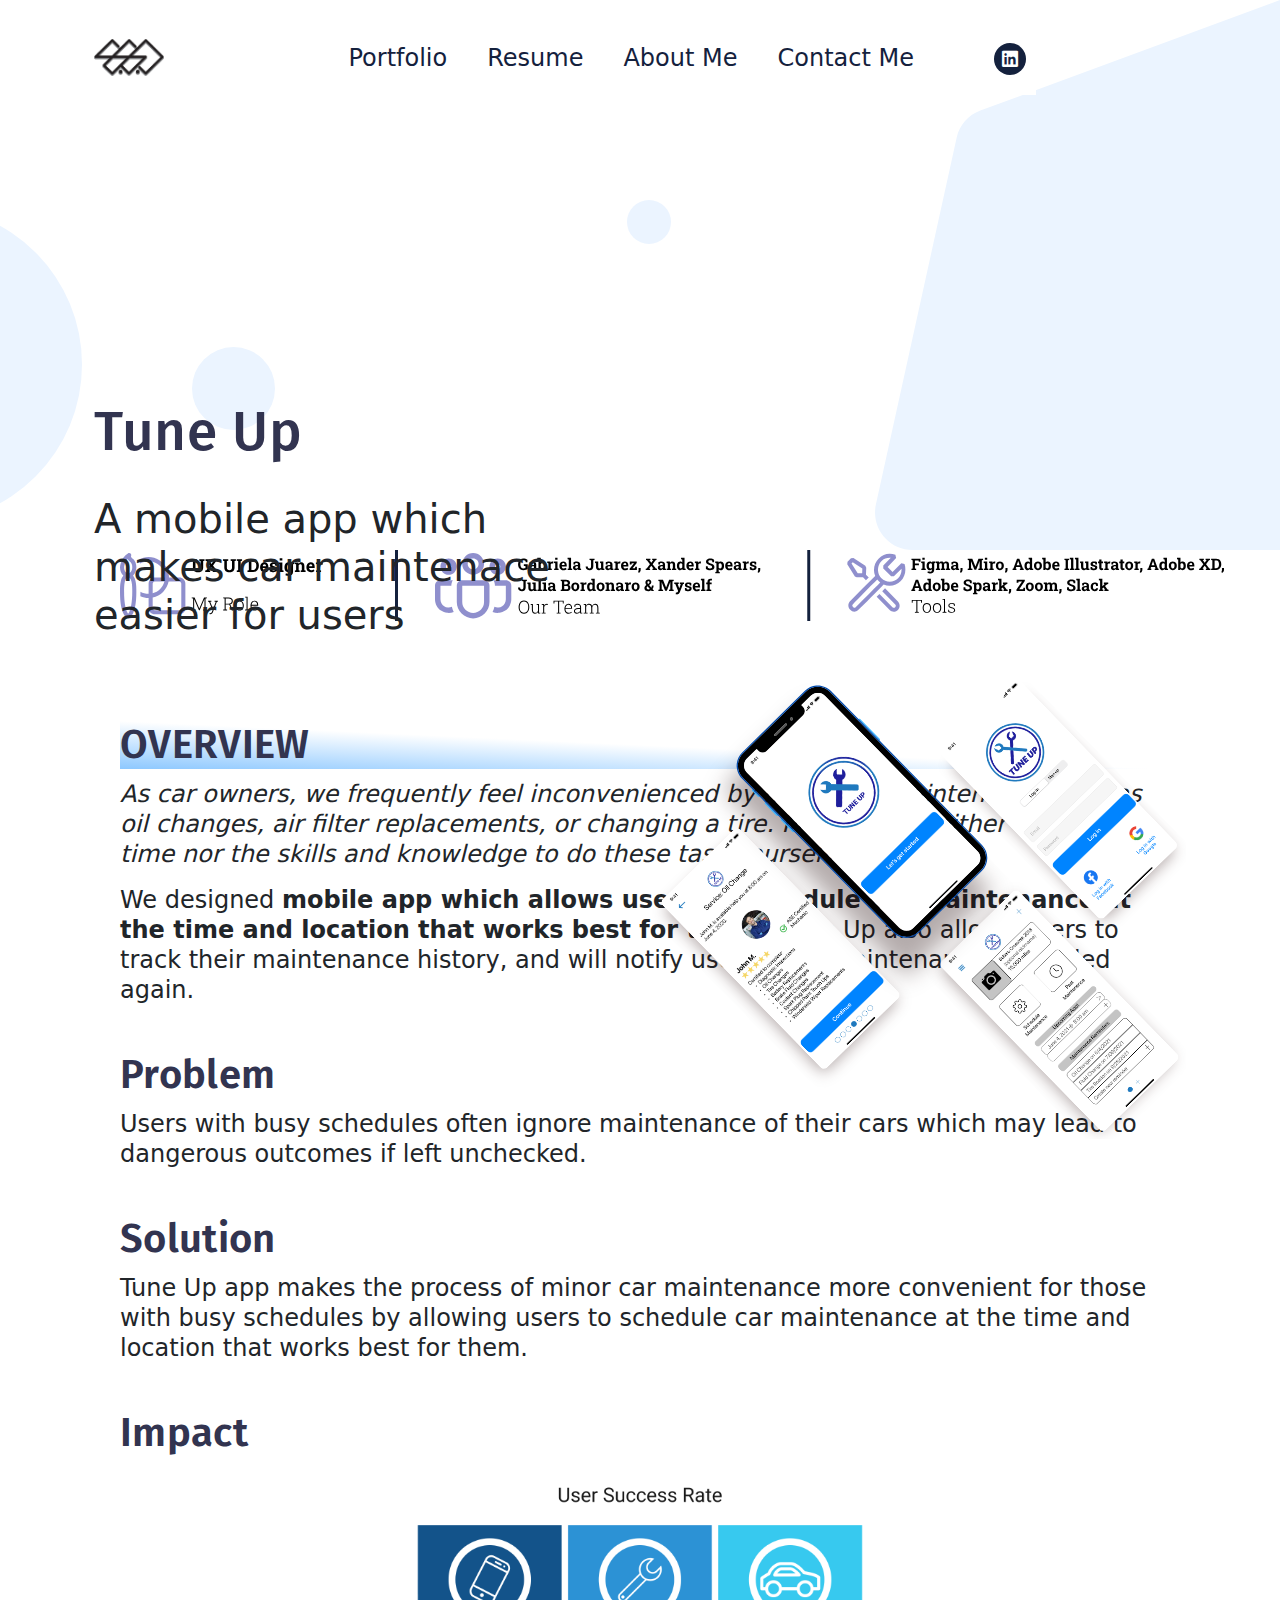
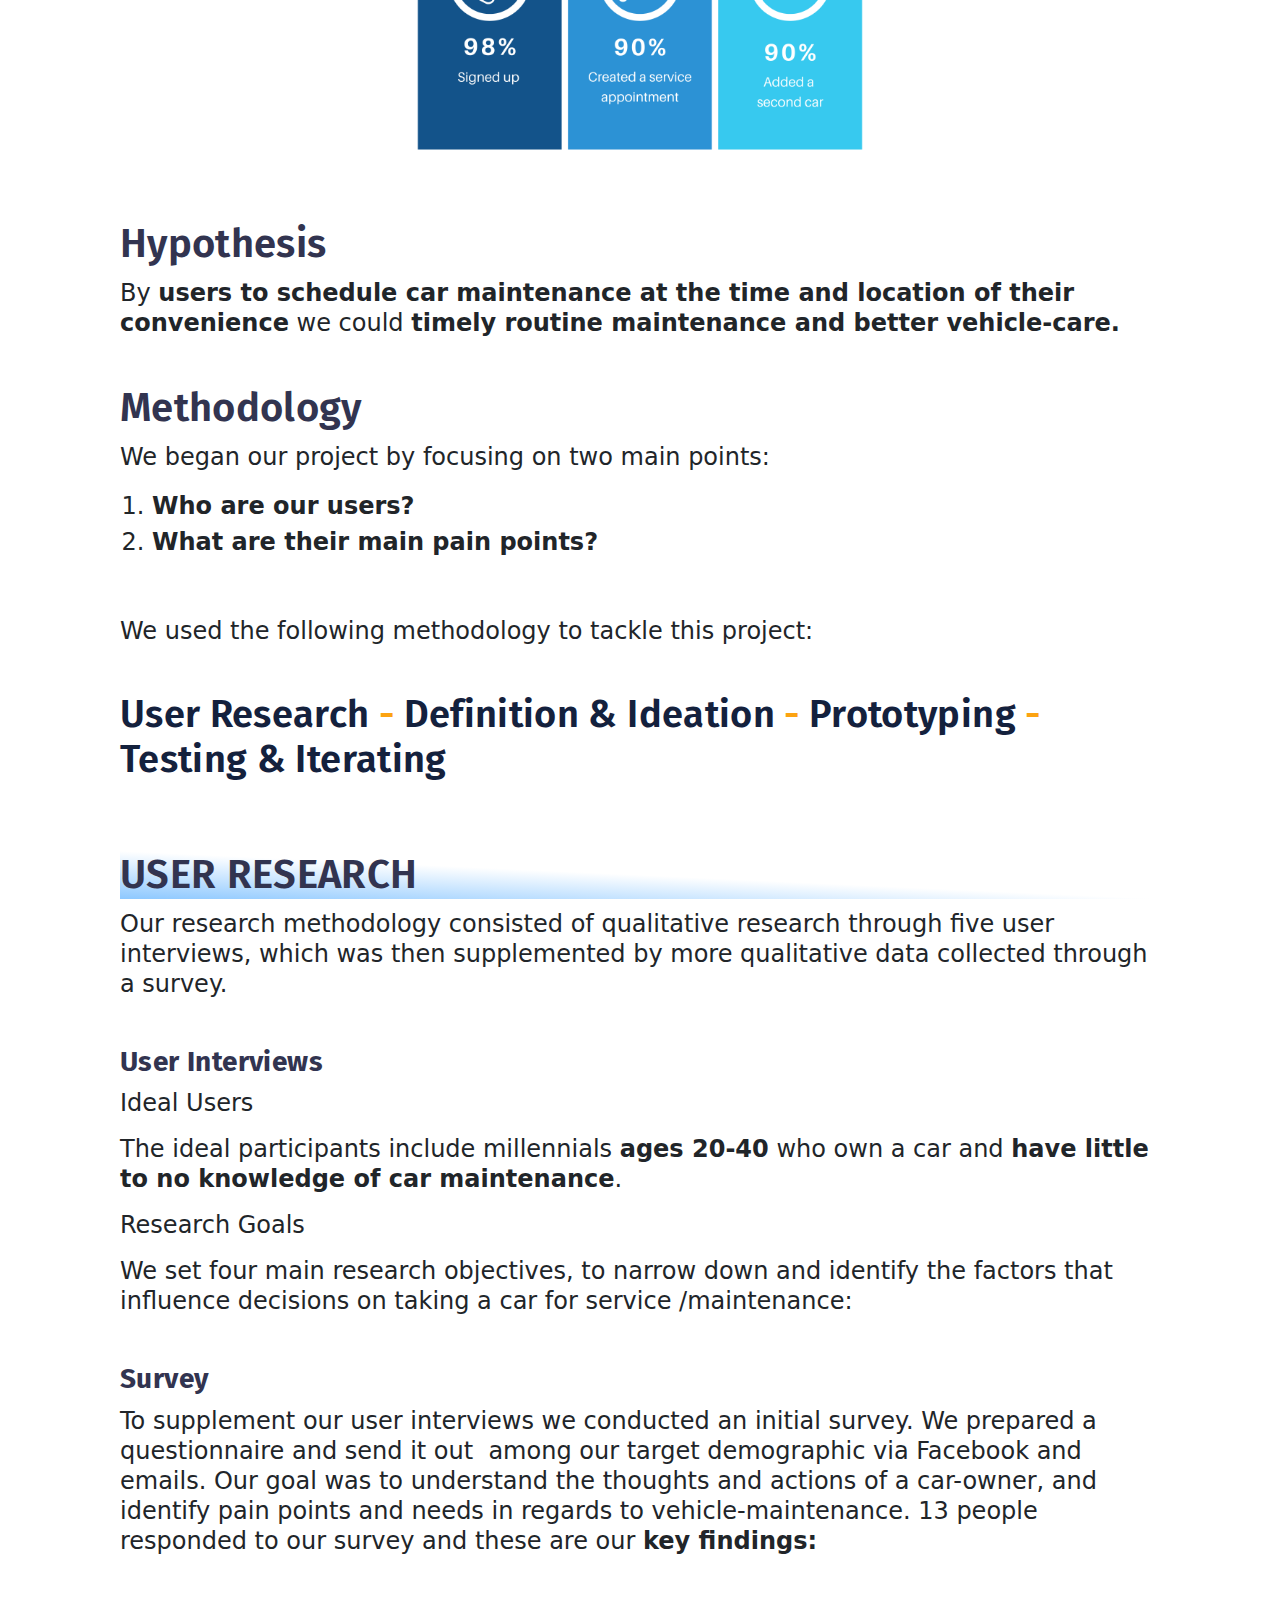
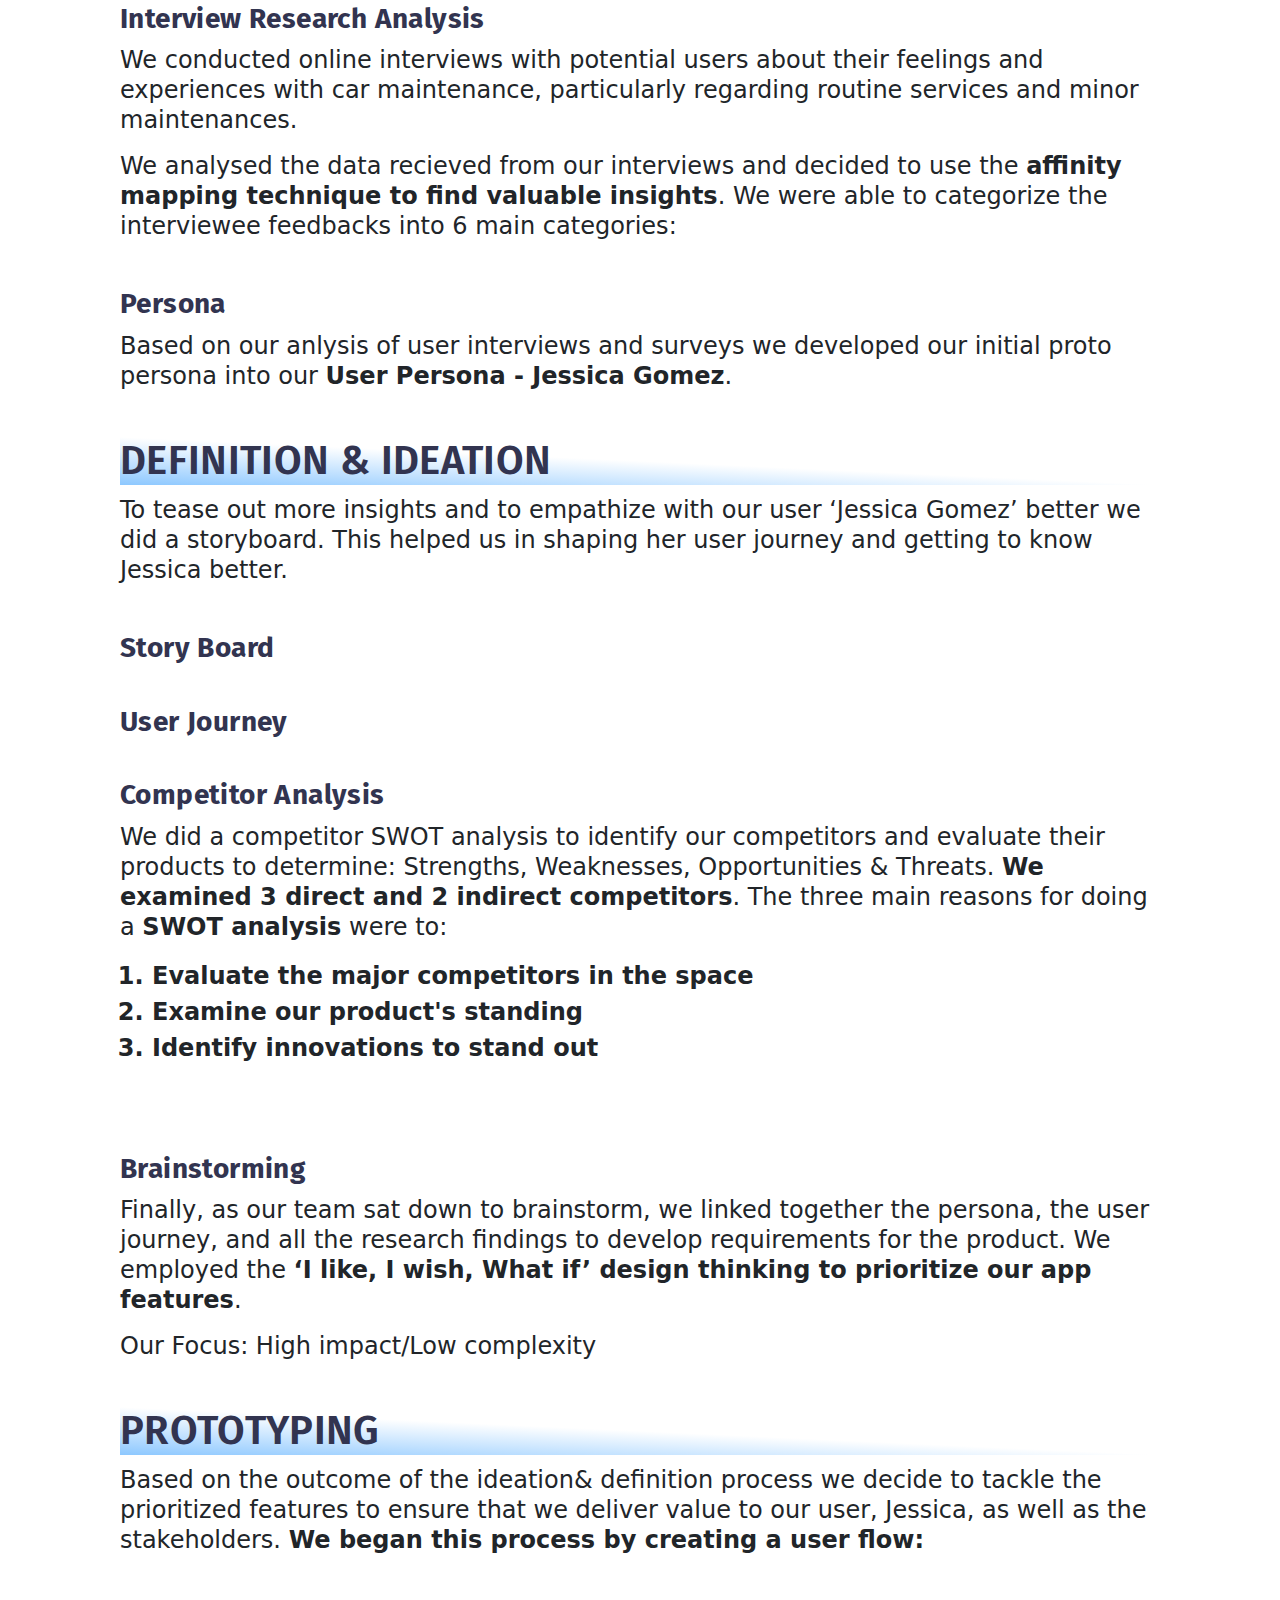
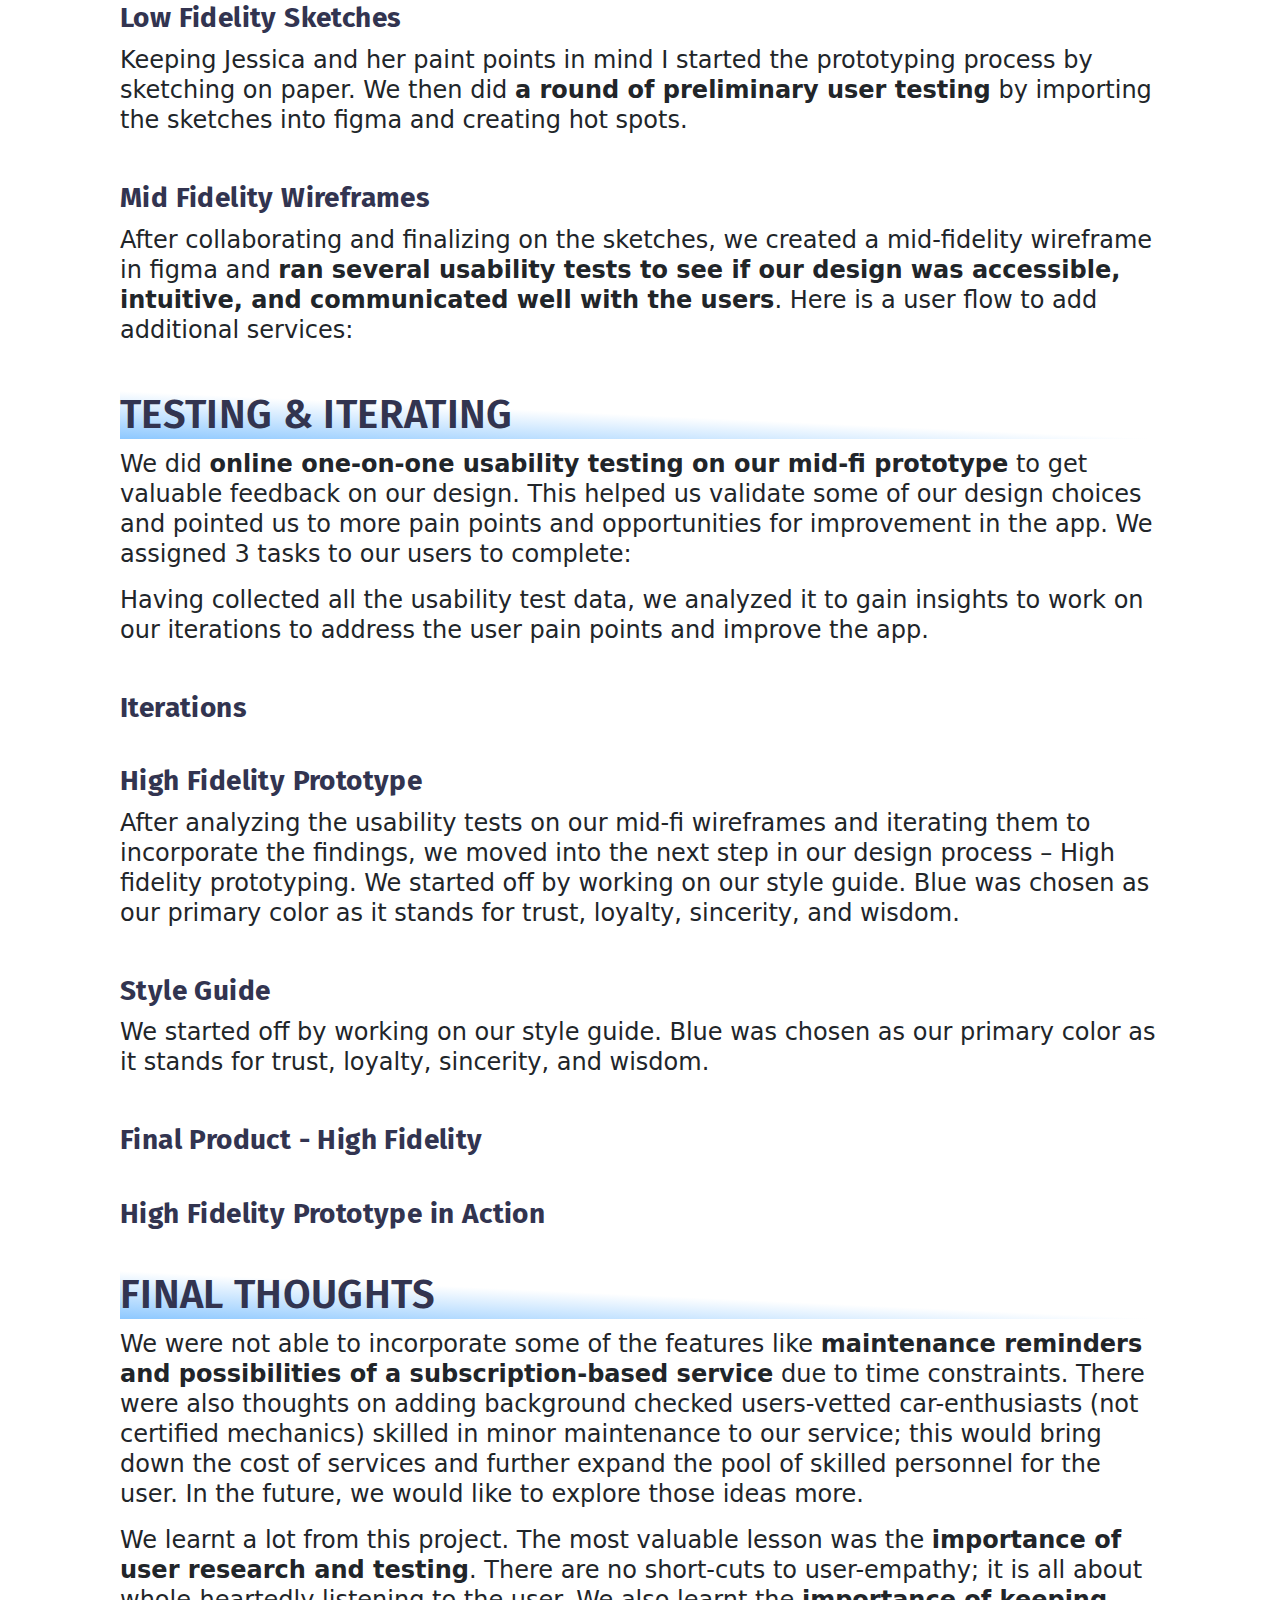
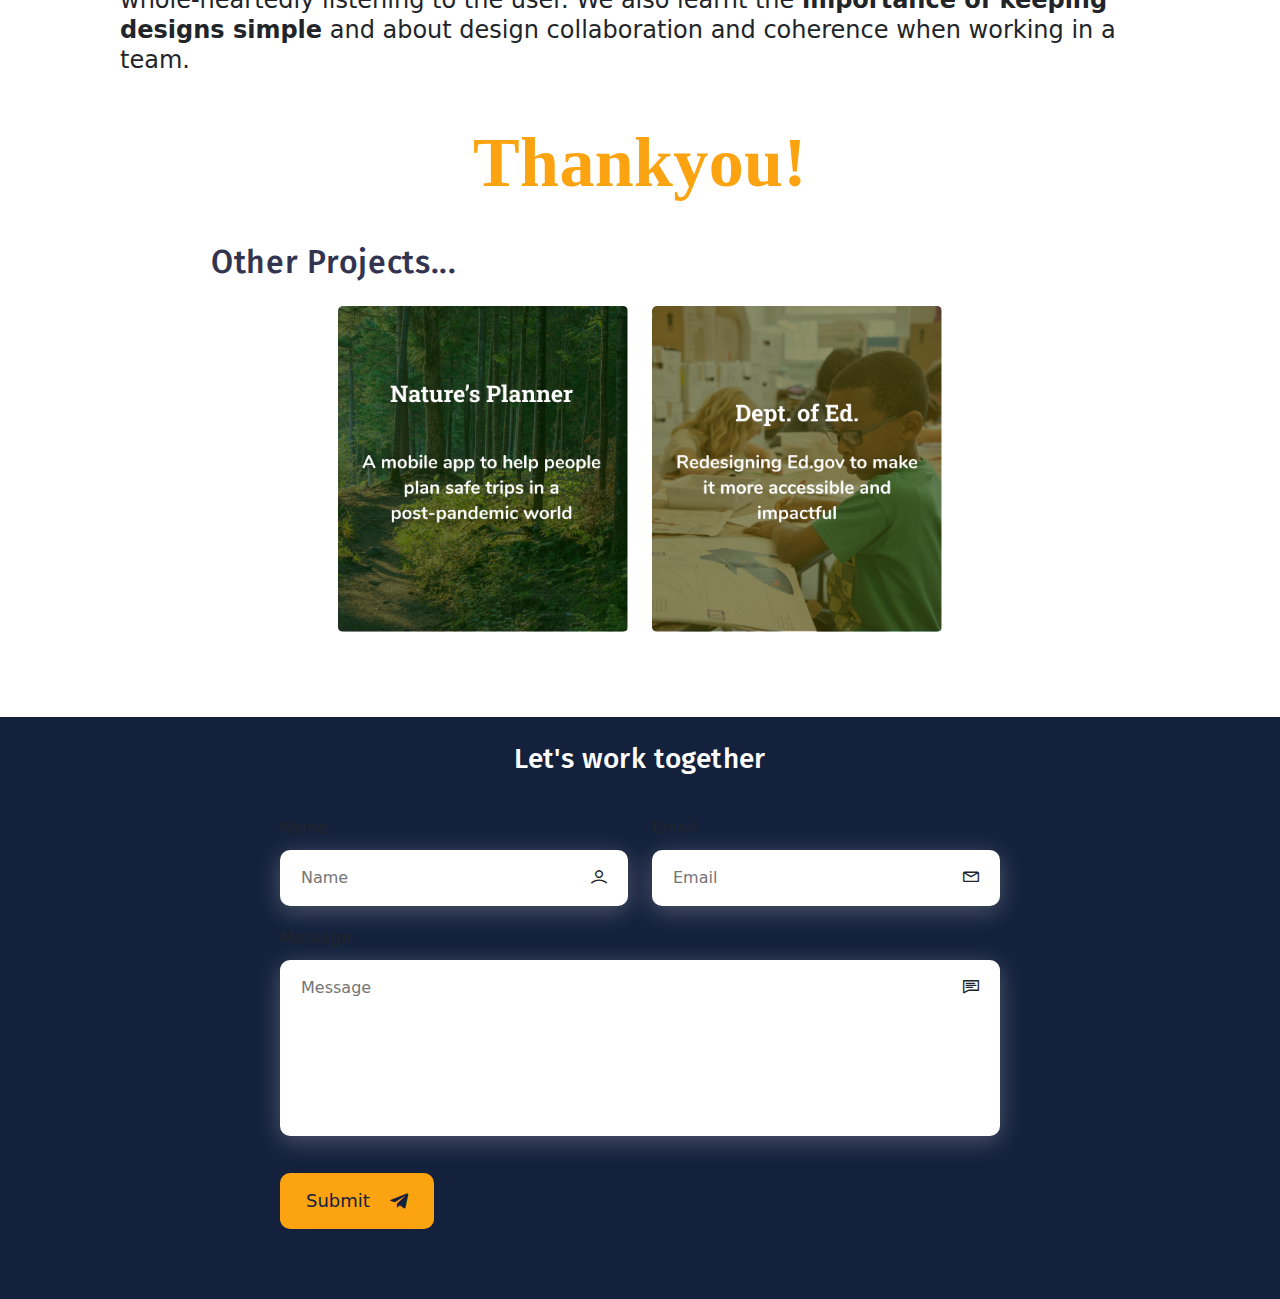
==== index.html @ 68c5fbbf "Filled in text and updated css" ====
<!DOCTYPE html>
<html class="no-js" lang="">
  <head>
    <meta charset="utf-8" />
    <meta http-equiv="x-ua-compatible" content="ie=edge" />
    <title>SSJ Portfolio</title>
    <meta name="description" content="" />
    <meta name="viewport" content="width=device-width, initial-scale=1" />
    <link rel="shortcut icon" type="image/x-icon" href="assets/img/favicon.svg"/>
    <!-- Place favicon.ico in the root directory -->

    <!-- ========================= CSS here ========================= -->
    <link rel="stylesheet" href="assets/css/bootstrap-5.0.0-alpha-2.min.css">
    <link rel="stylesheet" href="assets/css/LineIcons.2.0.css"/>
    <link rel="stylesheet" href="assets/css/tiny-slider.css"/>
    <link rel="stylesheet" href="assets/css/glightbox.min.css"/>
    <link rel="stylesheet" href="assets/css/animate.css"/>
    <link rel="stylesheet" href="assets/css/lindy-uikit.css"/>
    <link rel="stylesheet" href="StylesP/bootstrap.min.css"/>
  </head>

  <body style="background: white;">
  
    <!-- ========================= preloader start ========================= -->
    <div class="preloader">
      <div class="loader">
        <div class="spinner">
          <div class="spinner-container">
            <div class="spinner-rotator">
              <div class="spinner-left">
                <div class="spinner-circle"></div>
              </div>
              <div class="spinner-right">
                <div class="spinner-circle"></div>
              </div>
            </div>
          </div>
        </div>
      </div>
    </div>
    <!-- ========================= preloader end ========================= --> 

    <!-- ========================= hero-section-wrapper-1 start ========================= -->
    <section class="hero-section-wrapper-1 mb-100">

      <!-- ========================= header-4 start ========================= -->

      <header class="header header-4">
        <div class="navbar-area">
          <div class="container">
            <div class="row align-items-center">
              <div class="col-lg-12">
                <nav class="navbar navbar-expand-lg">
                  <a class="navbar-brand" href="https://sanjusjacob.github.io/SSJ-Portfolio-Homepage/index.html">
                    <img src="Images/ssj-logo.png" alt="Logo" />
                  </a>
                  <button class="navbar-toggler" type="button" data-toggle="collapse" data-target="#navbarSupportedContent4" aria-controls="navbarSupportedContent4" aria-expanded="false" aria-label="Toggle navigation">
                    <span class="toggler-icon"></span>
                    <span class="toggler-icon"></span>
                    <span class="toggler-icon"></span>
                  </button>
                  
                  <div class="collapse navbar-collapse sub-menu-bar" id="navbarSupportedContent4">
                    <ul id="nav4" class="navbar-nav ml-auto">
                      <li class="nav-item">
                        <a class="page-scroll" href="#portfolioScroll">Portfolio</a>
                      </li>
                      <li class="nav-item">
                        <a class="page-scroll" href="#0">Resume</a>
                      </li>
                      <li class="nav-item">
                        <a class="page-scroll" href="#0">About Me</a>
                      </li>
                      <li class="nav-item">
                        <a class="page-scroll" href="#0">Contact Me</a>
                      </li>
                      </div>
                      
                        <ul class="socials" styel="border">
                        
                          <li> <a href="https://www.linkedin.com/in/sanjusjacob"> <i class="lni lni-linkedin-original"></i></a> </li> 
                        </ul>
                      </div>
                    </ul>
                    <!--
                  </div>
                  <div class="header-search">
                    <a href="#0"> <i class="lni lni-search-alt"></i> </a>
                    <form action="#">
                      <input type="text" placeholder="Type for search...">
                    </form>
                  </div> 
                -->
                  <!-- navbar collapse -->
                </nav>
                <!-- navbar -->
              </div>
            </div>
            <!-- row -->
          </div>
          <!-- container -->
        </div>
        <!-- navbar area -->
      </header>
      <!-- ========================= header-4 end ========================= -->
  
    <!-- ========================= hero-1 start ========================= -->
    <div class="hero-section hero-style-1">
      <div class="container">
        <div class="row">
          <div class="col-lg-6">
            <div class="hero-content-wrapper">
              <h2>Tune Up</h2>
              <p>A mobile app which makes car maintenace easier for users</p>
              <!--a href="#0" class="button button-lg radius-50">Get Started</a-->
            </div>
          </div>
          <div class="col-lg-6 align-self-end">
            <div class="hero-image">
              <div id="banner">
                <img src="Images/Tuneup.img/Hero-Mobile UI Mockup svg.svg" alt id="myImage">
              </div>
            </div>
          </div>
        </div>
      </div>
      <div class="shapes">
        <img src="assets/img/hero/hero-1/shape-1.svg" alt="" class="shape shape-1">
        <img src="assets/img/hero/hero-1/shape-2.svg" alt="" class="shape shape-2">
        <img src="assets/img/hero/hero-1/shape-3.svg" alt="" class="shape shape-3">
        <img src="assets/img/hero/hero-1/shape-4.svg" alt="" class="shape shape-4">
      </div>
    </div>
    <!-- ========================= hero-1 end ========================= -->
    <div style=" margin-left:120px"><img src="Images/Tuneup.img/Tuneup-teams&tools.svg" ></div>
    </section>
    <!-- ========================= hero-section-wrapper-1 end ========================= -->



     <!-- ========================= Project Main content Start ========================= --> 

     <!-- ========================================= Overview ====================================================== --> 
     <div class="pb-30" id="mainContent">
      <h4 class="font-weight-regular mb-10 blueback">OVERVIEW</h4>
      <p class="font-weight-regular overview">As car owners, we frequently feel inconvenienced by minor car maintenance such as oil changes, air filter replacements, or changing a tire. Many of us neither have the time nor the skills and knowledge to do these tasks ourselves.
      </p>
      <p>We designed <strong>mobile app which allows users to schedule car maintenance at the time and location that works best for them</strong> . Tune Up also allows users to track their maintenance history, and will notify users once maintenance is needed again.
      </p>      
      </div>

      

      <!-- ======================================== Problem, Solution, Impact ======================================= --> 
        <div class="pb-30" id="mainContent">
          <h4 class="font-weight-regular mb-10">Problem</h4>
          <p>Users with busy schedules often ignore maintenance of their cars which may lead to dangerous outcomes if left unchecked.
          </p>      
        </div>

        <div class="pb-30" id="mainContent">
          <h4 class="font-weight-regular mb-10">Solution</h4>
          <p>Tune Up app makes the process of minor car maintenance more convenient for those with busy schedules by allowing users to schedule car maintenance at the time and location that works best for them.
          </p>      
        </div>

        <div class="pb-30" id="mainContent">
          <h4 class="font-weight-regular mb-10">Impact</h4>
          <div id="artifact1"> <!--Artifact1 - Impact Image-->
          <img src="Images/Tuneup.img/Impact.png" alt id="myImage">
          </div>
        </div>
        
            <!-- ======= Hypothesis ======= --> 
        <div class="pb-30" id="mainContent">    
          <h4 class="font-weight-regular mb-10">Hypothesis</h4>
          <p>By <strong>users to schedule car maintenance at the time and location of their convenience</strong> we could <strong>timely routine maintenance and better vehicle-care.</strong> 
          </p> 
        </div>  
        
            <!-- ======= Methodology ======= --> 
        <div class="pb-30" id="mainContent">    
          <h4 class="font-weight-regular mb-10">Methodology</h4>
          <p>​We began our project by focusing on two main points:
            <Ol id="list">
            <li><strong>Who are our users? </li> 
            <li>What are their main pain points?</strong></li>
            </Ol>             
          </p> 
          <p>We used the following methodology to tackle this project: ​</p>   
          <h4 class="method">User Research <v>-</v> Definition & Ideation <v>-</v> Prototyping <v>-</v> Testing & Iterating </h4>      
        </div>   



          <!-- ======================================== USER RESEARCH ============================================ --> 
        <div class="pb-30" id="mainContent">
          <h4 class="font-weight-regular mb-10 blueback" >USER RESEARCH</h4>
          <p class="font-weight-regular ">Our research methodology consisted of qualitative research through five user interviews, which was then supplemented by more qualitative data collected through a survey. 
          </p>  
        </div>

            <!-- ======= User Interviews ======= --> 
        <div class="pb-30" id="mainContent">    
          <h3 class="font-weight-bold mb-10">User Interviews</h3>

          <p>Ideal Users</p>
          <p>The ideal participants include millennials <strong>ages 20-40</strong> who own a car and <strong>have little to no knowledge of car maintenance</strong>.
          </p> 

          <p>Research Goals</p>
          <p>We set four main research objectives, to narrow down and identify the factors that influence decisions on taking a car for service /maintenance:

          </p> 
        </div> 

            <!-- ======= Survey ======= --> 
        <div class="pb-30" id="mainContent">    
          <h3 class="font-weight-bold mb-10">Survey</h3>
          <p>To supplement our user interviews we conducted an initial survey. We prepared a questionnaire and send it out  among our target demographic via Facebook and emails. Our goal was to understand the thoughts and actions of a car-owner, and identify pain points and needs in regards to vehicle-maintenance. 13 people responded to our survey and these are our <strong>key findings:</strong>
          </p>
        </div>

            <!-- ======= Interview Research Analysis ======= --> 
        <div class="pb-30" id="mainContent">    
          <h3 class="font-weight-bold mb-10">Interview Research Analysis</h3>
          <p>We conducted online interviews with potential users about their feelings and experiences with car maintenance, particularly regarding routine services and minor maintenances. 
          </p>

          <p>We analysed the data  recieved from our interviews and decided to use the <strong>affinity mapping technique to find valuable insights</strong>. We were able to categorize the interviewee feedbacks into 6 main categories:
          </p>
        </div>
        
           <!-- ======= Persona ======= --> 
        <div class="pb-30" id="mainContent">    
          <h3 class="font-weight-bold mb-10">Persona</h3>
          <p>Based on our anlysis of user interviews and surveys we developed our initial proto persona into our <strong>User Persona - Jessica Gomez</strong>.
          </p>
        </div> 



          <!-- ======================================== DEFINITION & IDEATION ============================================ --> 
        <div class="pb-30" id="mainContent">
          <h4 class="font-weight-regular mb-10 blueback" >DEFINITION & IDEATION</h4>
          <p class="font-weight-regular ">To tease out more insights and to empathize with our user ‘Jessica Gomez’ better we did a storyboard. This helped us in shaping her user journey and getting to know Jessica better.  
          </p>  
        </div>

          <!-- ======= Story Board ======= --> 
        <div class="pb-30" id="mainContent">    
          <h3 class="font-weight-bold mb-10">Story Board</h3>
          
        </div> 

          <!-- ======= User Journey ======= --> 
        <div class="pb-30" id="mainContent">    
          <h3 class="font-weight-bold mb-10">User Journey</h3>
          
        </div>
        
          <!-- ======= Competitor Analysis ======= --> 
          <div class="pb-30" id="mainContent">    
            <h3 class="font-weight-bold mb-10">Competitor Analysis</h3>
            <p>We did a competitor SWOT analysis to identify our competitors and evaluate their products to determine: Strengths, Weaknesses, Opportunities & Threats. <strong>We examined 3 direct and 2 indirect competitors</strong>. The three main reasons for doing a <strong>SWOT analysis</strong> were to: 
              <Ol id="list">
                <strong><li>Evaluate the major competitors in the space</li> 
                <li>Examine our product's standing</li> 
                <li>Identify innovations to stand out</li></strong>
              </Ol>  
            </p>
          </div> 

             <!-- ======= Brainstorming ======= --> 
        <div class="pb-30" id="mainContent">    
          <h3 class="font-weight-bold mb-10">Brainstorming</h3>
          <p>Finally, as our team sat down to brainstorm, we linked together the persona, the user journey, and all the research findings to develop requirements for the product. We employed the <strong>‘I like, I wish, What if’ design thinking to prioritize our app features</strong>.
          </p>
          <p>Our Focus: 
            High impact/Low complexity
          </p>
        </div> 




         <!-- ======================================== PROTOTYPING ============================================ --> 
        <div class="pb-30" id="mainContent">
          <h4 class="font-weight-regular mb-10 blueback" >PROTOTYPING</h4>
          <p class="font-weight-regular ">Based on the outcome of the ideation& definition process we decide to tackle the prioritized features to ensure that we deliver value to our user, Jessica, as well as the stakeholders. <strong>We began this process by creating a user flow:</strong>
          </p>  
        </div>

             <!-- ======= Low Fidelity Sketches ======= --> 
        <div class="pb-30" id="mainContent">    
          <h3 class="font-weight-bold mb-10">Low Fidelity Sketches</h3>
          <p>Keeping Jessica and her paint points in mind I started the prototyping process by sketching on paper. We then did <strong>a round of preliminary user testing</strong> by importing the sketches into figma and creating hot spots.
          </p>         
        </div> 

             <!-- ======= Mid Fidelity Wireframes ======= --> 
        <div class="pb-30" id="mainContent">    
          <h3 class="font-weight-bold mb-10">Mid Fidelity Wireframes</h3>
          <p>After collaborating and finalizing on the sketches, we created a mid-fidelity wireframe in figma and <strong>ran several usability tests to see if our design was accessible, intuitive, and communicated well with the users</strong>.
            Here is a user flow to add additional services:
          </p>         
        </div> 



        <!-- ======================================== TESTING & ITERATING ============================================ --> 
        <div class="pb-30" id="mainContent">
          <h4 class="font-weight-regular mb-10 blueback" >TESTING & ITERATING</h4>
          <p class="font-weight-regular ">We did <strong>online one-on-one usability testing on our mid-fi prototype</strong> to get valuable feedback on our design. This helped us validate some of our design choices and pointed us to more pain points and opportunities for improvement in the app.
            We assigned 3 tasks to our users to complete:             
          </p>  
          <p>Having collected all the usability test data, we analyzed it to gain insights to work on our iterations to address the user pain points and  improve the app.
          </p>
        </div>

             <!-- ======= Iterations ======= --> 
        <div class="pb-30" id="mainContent">    
          <h3 class="font-weight-bold mb-10">Iterations</h3>
        </div> 

          <!-- ======= High Fidelity Prototype ======= --> 
        <div class="pb-30" id="mainContent">    
          <h3 class="font-weight-bold mb-10">High Fidelity Prototype</h3>
          <p>After analyzing the usability tests on our mid-fi wireframes and iterating them to incorporate the findings, we moved into the next step in our design process – High fidelity prototyping. We started off by working on our style guide. Blue was chosen as our primary color as it stands for trust, loyalty, sincerity, and wisdom.
          </p>         
        </div>

          <!-- ======= Style Guide ======= --> 
        <div class="pb-30" id="mainContent">    
          <h3 class="font-weight-bold mb-10">Style Guide</h3>
          <p>We started off by working on our style guide. Blue was chosen as our primary color as it stands for trust, loyalty, sincerity, and wisdom.
          </p>         
        </div>

        <!-- ======= Final Product - High Fidelity ======= --> 
        <div class="pb-30" id="mainContent">    
          <h3 class="font-weight-bold mb-10">Final Product - High Fidelity</h3>
        </div> 

        <!-- ======= High Fidelity Prototype in Action ======= --> 
        <div class="pb-30" id="mainContent">    
          <h3 class="font-weight-bold mb-10">High Fidelity Prototype in Action</h3>
        </div> 



        <!-- ======================================== FINAL THOUGHTS ============================================ --> 
        <div class="pb-30" id="mainContent">
          <h4 class="font-weight-regular mb-10 blueback" >FINAL THOUGHTS</h4>
          <p class="font-weight-regular ">We were not able to incorporate some of the features like <strong>maintenance reminders and possibilities of a subscription-based service</strong> due to time constraints. There were also thoughts on adding background checked users-vetted car-enthusiasts (not certified mechanics) skilled in minor maintenance to our service; this would bring down the cost of services and further expand the pool of skilled personnel for the user. In the future, we would like to explore those ideas more.            
          </p>  
          <p>We learnt a lot from this project. The most valuable lesson was the <Strong>importance of user research and testing</Strong>. There are no short-cuts to user-empathy; it is all about whole-heartedly listening to the user. We also learnt the <strong>importance of keeping designs simple</strong> and about design collaboration and coherence when working in a team.
          </p>
        </div>



         <!-- ======================================== Thankyou ============================================ --> 
         <div class="pb-30 thankYou" id="mainContent">
          <h4 style="font-family: 'Brush Script MT'; font-size: 70px !important; color:#FCA311; text-align: center;">Thankyou!</h4>
         </div>



         <!-- ========================= gallery style-2 start ========================= -->
     <h2 class="portfolio" id="portfolioScroll"> 
      Other Projects...
     </h2>
      <section class="gallery-section gallery-style-2 mb-80">
        <div class="gallery-wrapper">
         <div class="container-fluid">
           <div class="row">
             
             <div class="col-lg-3 col-md-6 col-sm-6">
               <div class="single-gallery">
                 <div class="image">
                   <img src="Images/Nature's planner.png" alt="">
                   <div class="overlay">
                     <div class="action">
                       <a href="#0"> <i class="lni lni-link"></i> </a>
                     </div>
                   </div>
                 </div>
                 <!--div class="info">
                   <h5>Nature’s Planner</h5>
                   <p>A mobile app to help people plan safe trips in a post-pandemic world</p>
                 </div-->
               </div>
             </div>
             <div class="col-lg-3 col-md-6 col-sm-6">
               <div class="single-gallery">
                 <div class="image">
                   <img src="Images/Dept of Ed.png" alt="">
                   <div class="overlay">
                     <div class="action">
                       <a href="#0"> <i class="lni lni-link"></i> </a>
                     </div>
                   </div>
                 </div>
                 <!--div class="info">
                   <h5>Dept. of Ed.</h5>
                   <p>Redesigning Ed.gov to make it more accessible and impactful</p>
                 </div-->
               </div>
             </div>
             <!--div class="col-lg-3 col-md-6 col-sm-6">
               <div class="single-gallery">
                 <div class="image">
                   <img src="assets/img/gallery/gallery-2/gallery-4.jpg" alt="">
                   <div class="overlay">
                     <div class="action">
                       <a href="#0"> <i class="lni lni-link"></i> </a>
                     </div>
                   </div>
                 </div>
                 <div class="info">
                   <h5>Web Design</h5>
                   <p>Short description for the ones who look for something new. Awesome!</p>
                 </div-->
               </div>
             </div>
           </div>
         </div>
       </div>
     </section>
     <!-- ========================= gallery style-2 end ========================= -->
 







    <!-- =================================== Project Main content end ======================================== -->    



    <!-- ========================= contact style-1 start ========================= -->
		<section id="contact" class="contact-section contact-style-1 mb-80">
      <div class="container">
        <div class="row">
          <div class="col-lg-8">
            <div class="row">
              <div class="col-xxl-7 col-xl-8 col-lg-10">
                <div class="section-title mb-40">
                  <h3 class="mb-15" >Let's work together</h3>
                  <!--p>Stop wasting time and money designing and managing a website that doesn’t get results. Happiness guaranteed!</p-->
                </div>
              </div>
            </div>

            <div class="contact-form-wrapper">
              <form action="assets/php/contact.php" method="POST">
                <div class="row">
                  <div class="col-md-6">
                    <div class="single-input">
                      <label for="name">Name</label>
                      <input type="text" id="name" name="name" class="form-input" placeholder="Name">
                      <i class="lni lni-user"></i>
                    </div>
                  </div>
                  <div class="col-md-6">
                    <div class="single-input">
                      <label for="email">Email</label>
                      <input type="email" id="email" name="email" class="form-input" placeholder="Email">
                      <i class="lni lni-envelope"></i>
                    </div>
                  </div>
                  <!--div class="col-md-6">
                    <div class="single-input">
                      <label for="number">Number</label>
                      <input type="text" id="number" name="number" class="form-input" placeholder="Number">
                      <i class="lni lni-phone"></i>
                    </div>
                  </div>
                  <div class="col-md-6">
                    <div class="single-input">
                      <label for="subject">Subject</label>
                      <input type="text" id="subject" name="subject" class="form-input" placeholder="Subject">
                      <i class="lni lni-text-format"></i>
                    </div>
                  </div-->
                  <div class="col-md-12">
                    <div class="single-input">
                      <label for="message">Message</label>
                      <textarea name="message" id="message" class="form-input" placeholder="Message" rows="6"></textarea>
                      <i class="lni lni-comments-alt"></i>
                    </div>
                  </div>
                  <div class="col-md-12">
                    <div class="form-button">
                      <button type="submit" class="button radius-10">Submit <i class="lni lni-telegram-original"></i> </button>
                    </div>
                  </div>
                </div>
              </form>
            </div>

          </div>
        </div>
      </div>

      <div class="contact-image">
        <!--img src="assets/img/contact/contact-1/illustation.svg" alt=""-->
      </div>
    </section>
    <!-- ========================= contact style-1 end ========================= -->

    <!-- ========================= Back-to-Top Button ========================= -->
    <button onclick="topFunction()" id="myBtn" title="Go to top">Top</button>

    <!-- ========================= JS here ========================= -->
    <script src="assets/js/bootstrap.5.0.0.alpha-2-min.js"></script>
    <script src="assets/js/tiny-slider.js"></script>
    <script src="assets/js/count-up.min.js"></script>
    <script src="assets/js/imagesloaded.min.js"></script>
    <script src="assets/js/isotope.min.js"></script>
    <script src="assets/js/glightbox.min.js"></script>
    <script src="assets/js/wow.min.js"></script>
    <script src="assets/js/main.js"></script>

    <script>

//Get the button:
  mybutton = document.getElementById("myBtn");
  // When the user scrolls down 20px from the top of the document, show the button
  window.onscroll = function() {scrollFunction()};
  function scrollFunction() {
  if (document.body.scrollTop > 20 || document.documentElement.scrollTop > 20) {
    mybutton.style.display = "block";
  } else {
    mybutton.style.display = "none";
  }
}

// When the user clicks on the button, scroll to the top of the document
function topFunction() {
  document.body.scrollTop = 0; // For Safari
  document.documentElement.scrollTop = 0; // For Chrome, Firefox, IE and Opera
}

      // ============= video popup
      GLightbox({
        'href': 'assets/video/video.mp4',
        'type': 'video',
        'source': 'local', //vimeo, youtube or local
        'width': 900,
        'autoplayVideos': true,
      });

      // header-2  toggler-icon
      let navbarToggler2 = document.querySelector(".header-2 .navbar-toggler");
      var navbarCollapse2 = document.querySelector(".header-2 .navbar-collapse");

      document.querySelectorAll(".header-2 .page-scroll").forEach(e =>
          e.addEventListener("click", () => {
              navbarToggler2.classList.remove("active");
              navbarCollapse2.classList.remove('show')
          })
      );
      navbarToggler2.addEventListener('click', function() {
          navbarToggler2.classList.toggle("active");
      })
      

      // header-4  toggler-icon
      let navbarToggler4 = document.querySelector(".header-4 .navbar-toggler");
      var navbarCollapse4 = document.querySelector(".header-4 .navbar-collapse");

      document.querySelectorAll(".header-4 .page-scroll").forEach(e =>
          e.addEventListener("click", () => {
              navbarToggler4.classList.remove("active");
              navbarCollapse4.classList.remove('show')
          })
      );
      navbarToggler4.addEventListener('click', function() {
          navbarToggler4.classList.toggle("active");
      }) 

    </script>
   
  </body>
</html>
---- assets/css/tiny-slider.css ----
.tns-outer{padding:0 !important}.tns-outer [hidden]{display:none !important}.tns-outer [aria-controls],.tns-outer [data-action]{cursor:pointer}.tns-slider{-webkit-transition:all 0s;-moz-transition:all 0s;transition:all 0s}.tns-slider>.tns-item{-webkit-box-sizing:border-box;-moz-box-sizing:border-box;box-sizing:border-box}.tns-horizontal.tns-subpixel{white-space:nowrap}.tns-horizontal.tns-subpixel>.tns-item{display:inline-block;vertical-align:top;white-space:normal}.tns-horizontal.tns-no-subpixel:after{content:'';display:table;clear:both}.tns-horizontal.tns-no-subpixel>.tns-item{float:left}.tns-horizontal.tns-carousel.tns-no-subpixel>.tns-item{margin-right:-100%}.tns-no-calc{position:relative;left:0}.tns-gallery{position:relative;left:0;min-height:1px}.tns-gallery>.tns-item{position:absolute;left:-100%;-webkit-transition:transform 0s, opacity 0s;-moz-transition:transform 0s, opacity 0s;transition:transform 0s, opacity 0s}.tns-gallery>.tns-slide-active{position:relative;left:auto !important}.tns-gallery>.tns-moving{-webkit-transition:all 0.25s;-moz-transition:all 0.25s;transition:all 0.25s}.tns-autowidth{display:inline-block}.tns-lazy-img{-webkit-transition:opacity 0.6s;-moz-transition:opacity 0.6s;transition:opacity 0.6s;opacity:0.6}.tns-lazy-img.tns-complete{opacity:1}.tns-ah{-webkit-transition:height 0s;-moz-transition:height 0s;transition:height 0s}.tns-ovh{overflow:hidden}.tns-visually-hidden{position:absolute;left:-10000em}.tns-transparent{opacity:0;visibility:hidden}.tns-fadeIn{opacity:1;filter:alpha(opacity=100);z-index:0}.tns-normal,.tns-fadeOut{opacity:0;filter:alpha(opacity=0);z-index:-1}.tns-vpfix{white-space:nowrap}.tns-vpfix>div,.tns-vpfix>li{display:inline-block}.tns-t-subp2{margin:0 auto;width:310px;position:relative;height:10px;overflow:hidden}.tns-t-ct{width:2333.3333333%;width:-webkit-calc(100% * 70 / 3);width:-moz-calc(100% * 70 / 3);width:calc(100% * 70 / 3);position:absolute;right:0}.tns-t-ct:after{content:'';display:table;clear:both}.tns-t-ct>div{width:1.4285714%;width:-webkit-calc(100% / 70);width:-moz-calc(100% / 70);width:calc(100% / 70);height:10px;float:left}

/*# sourceMappingURL=sourcemaps/tiny-slider.css.map */
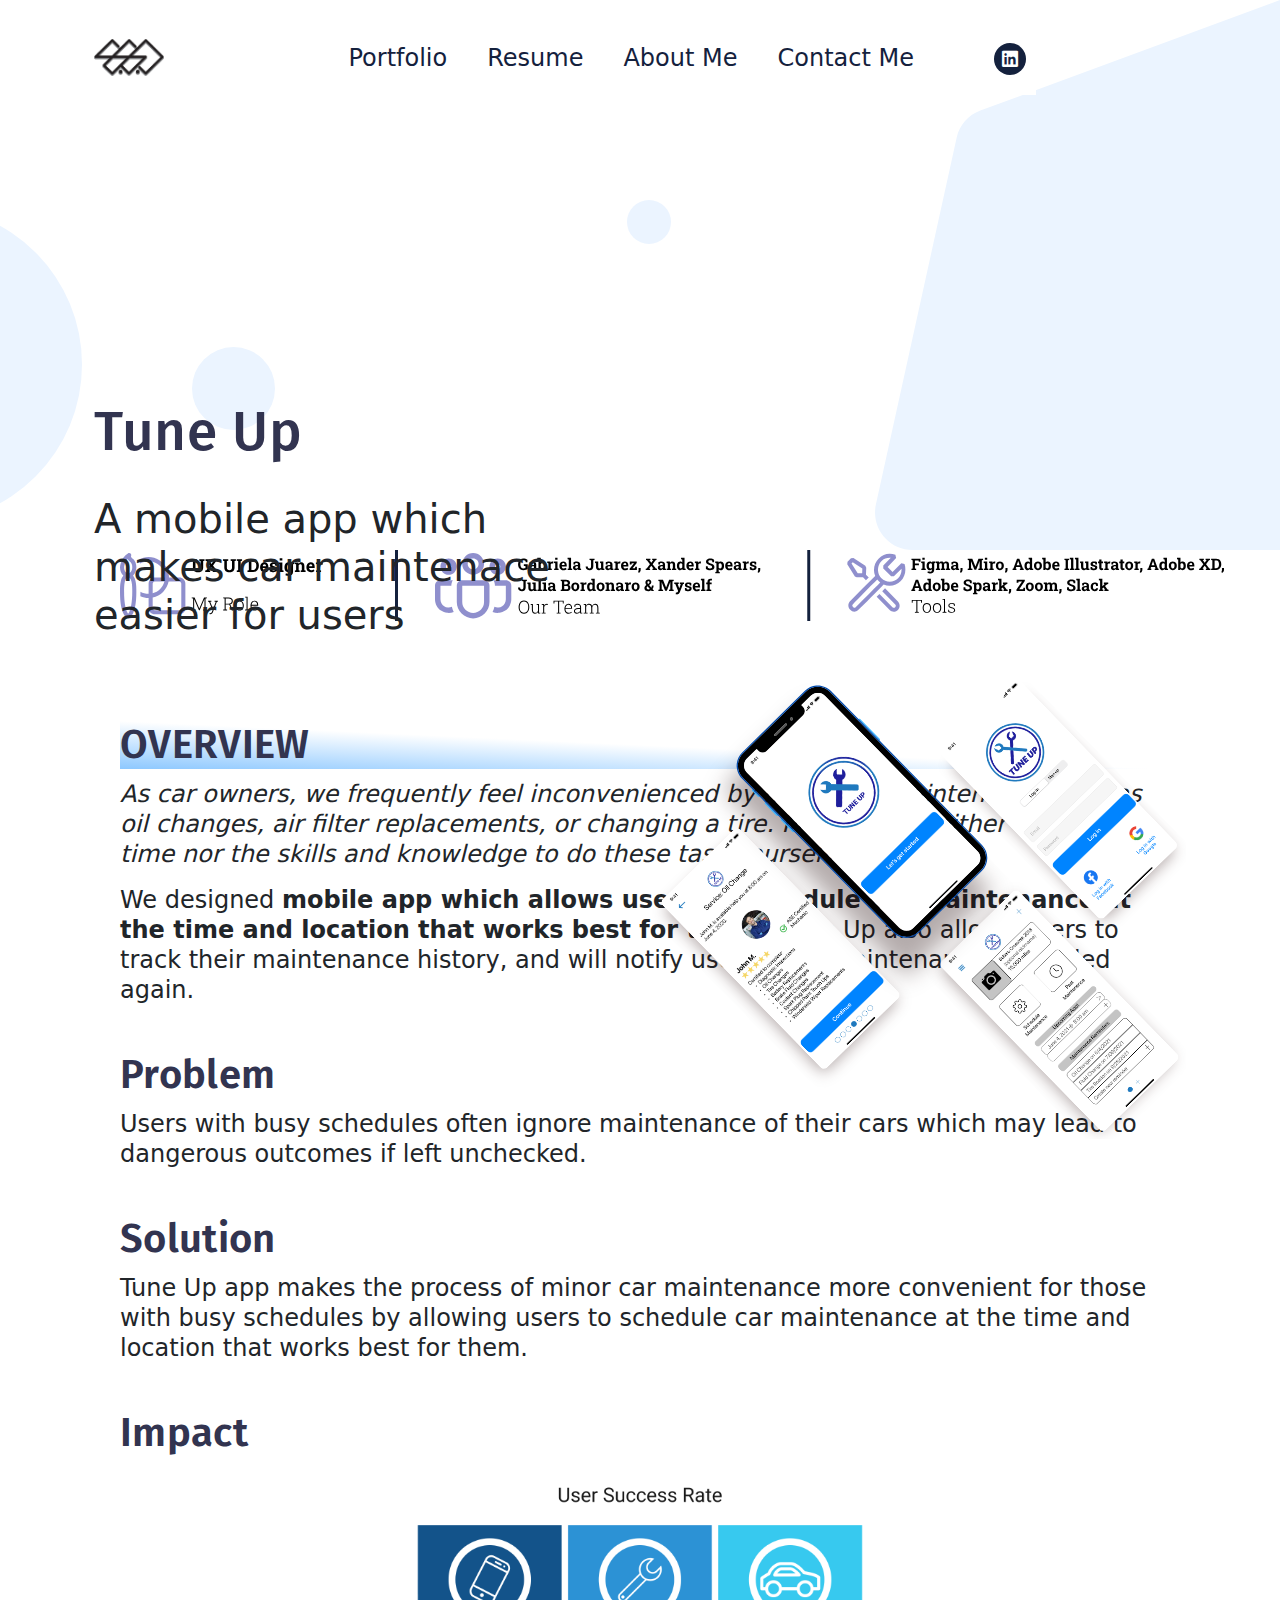
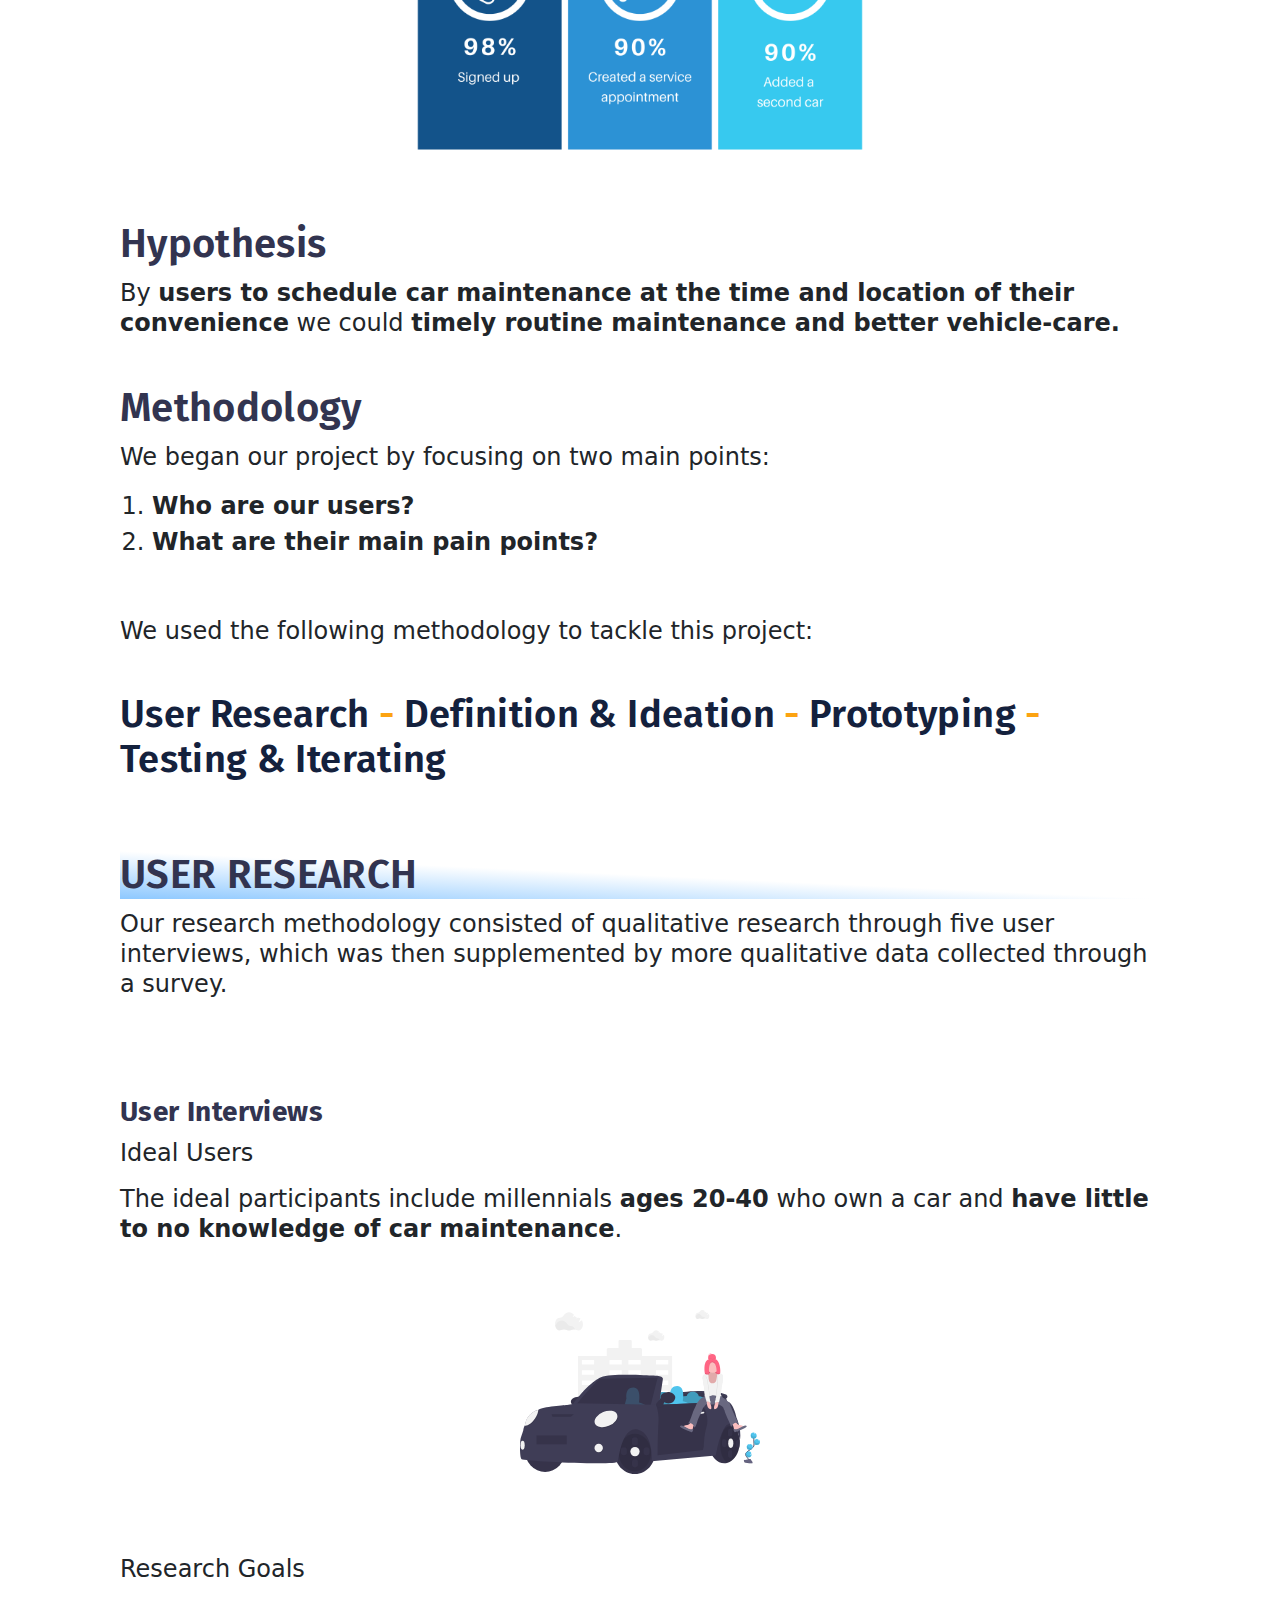
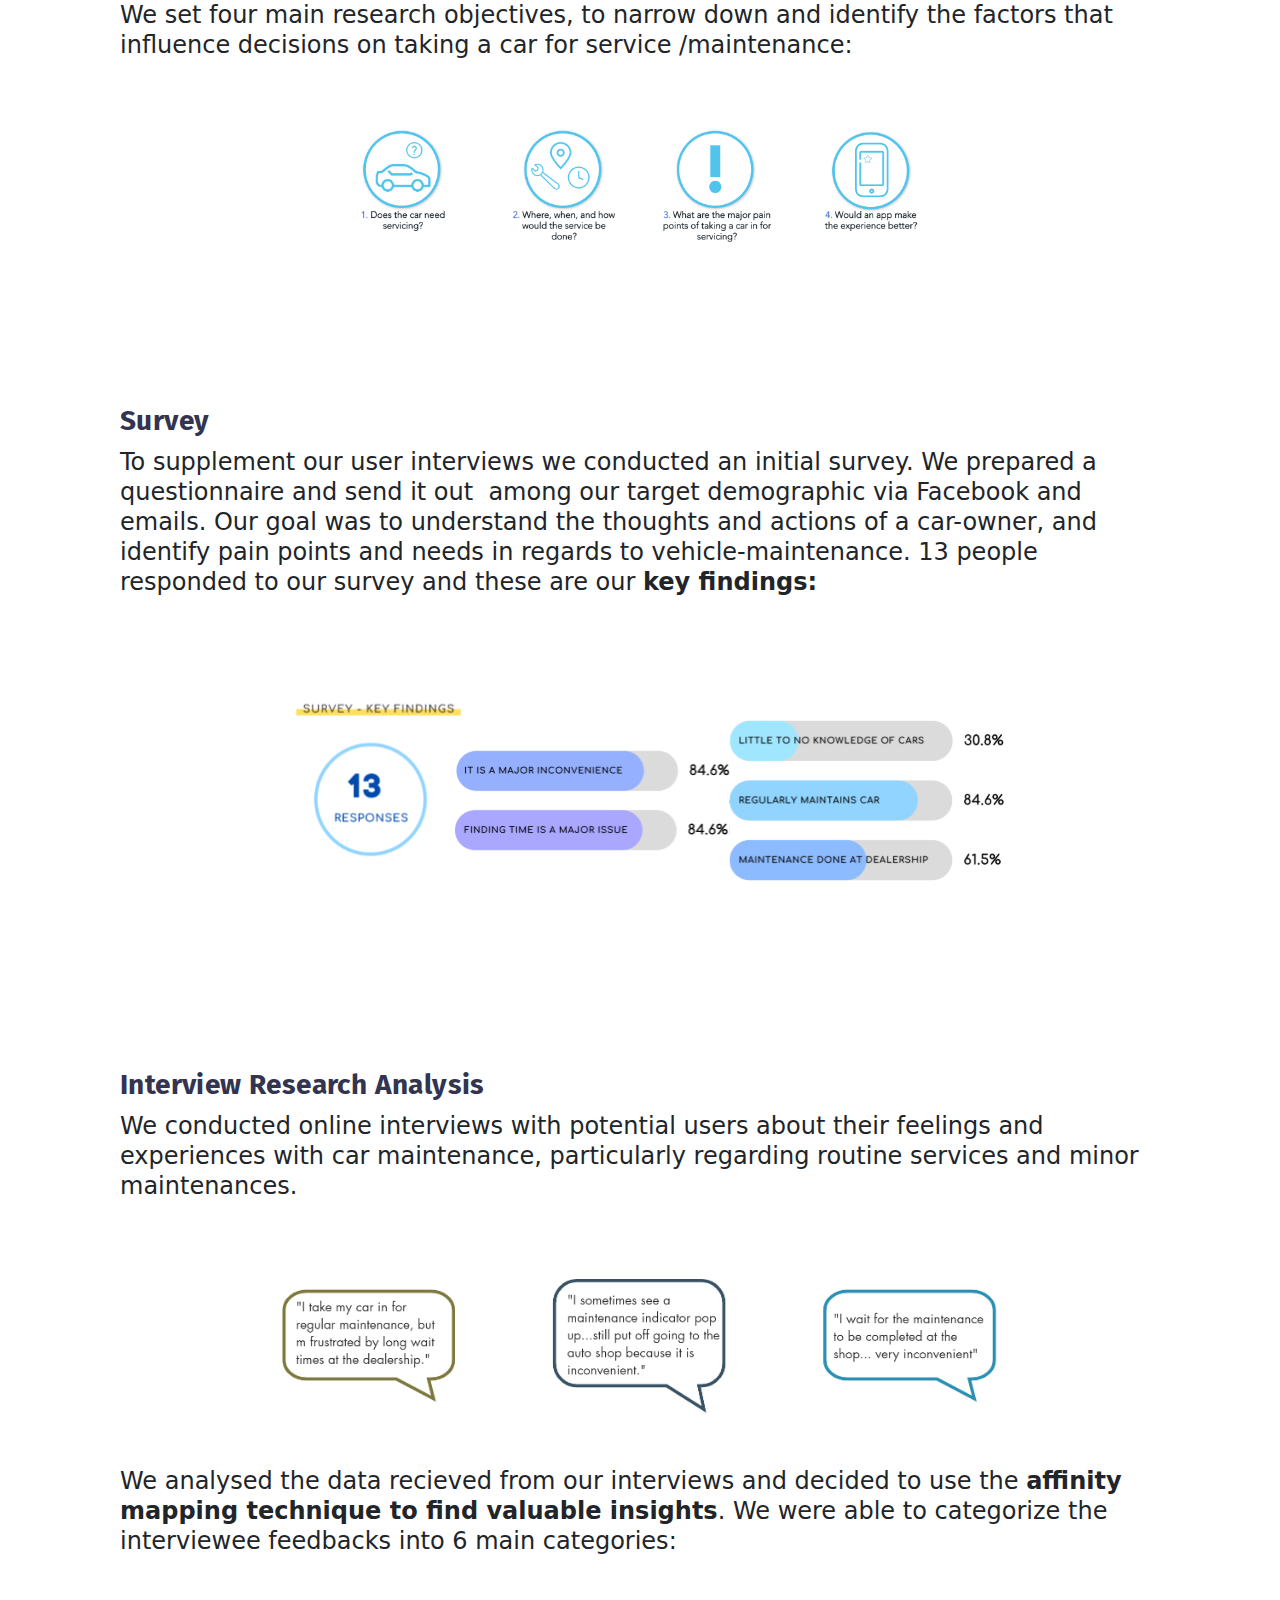
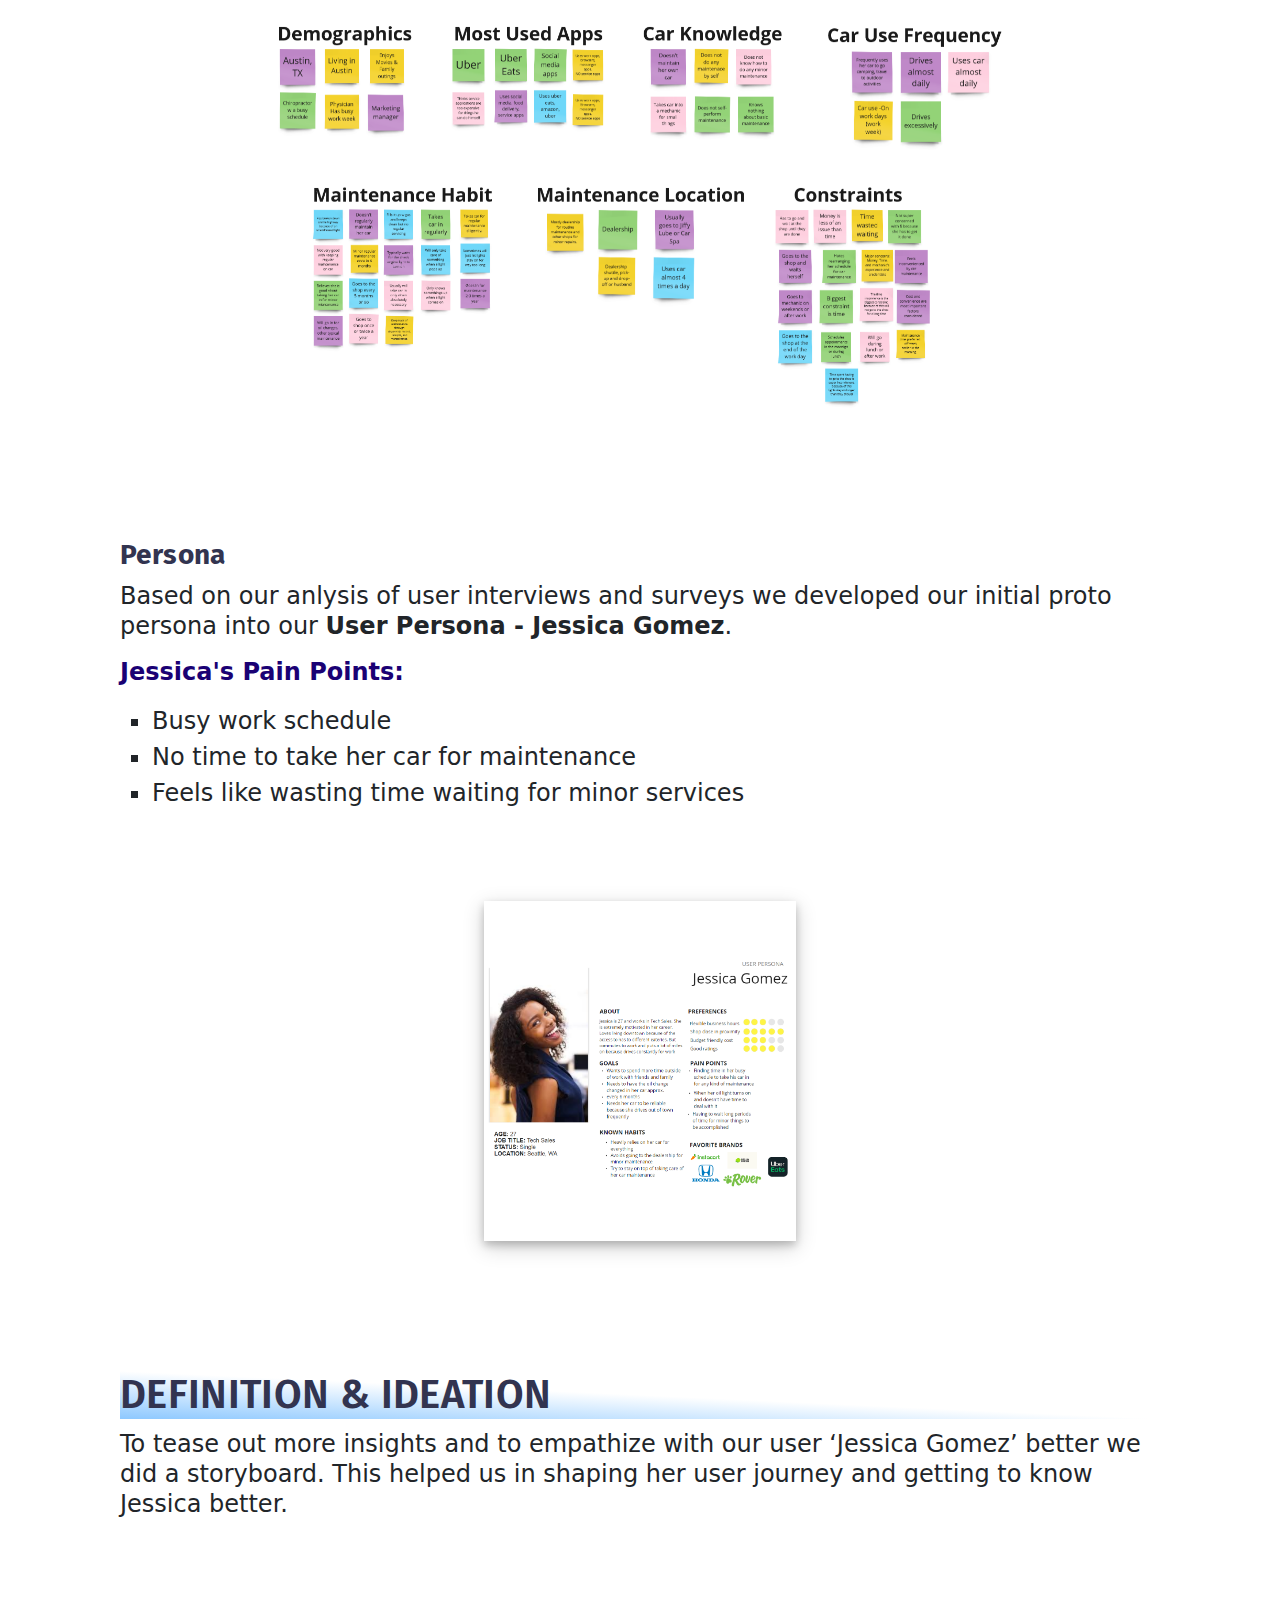
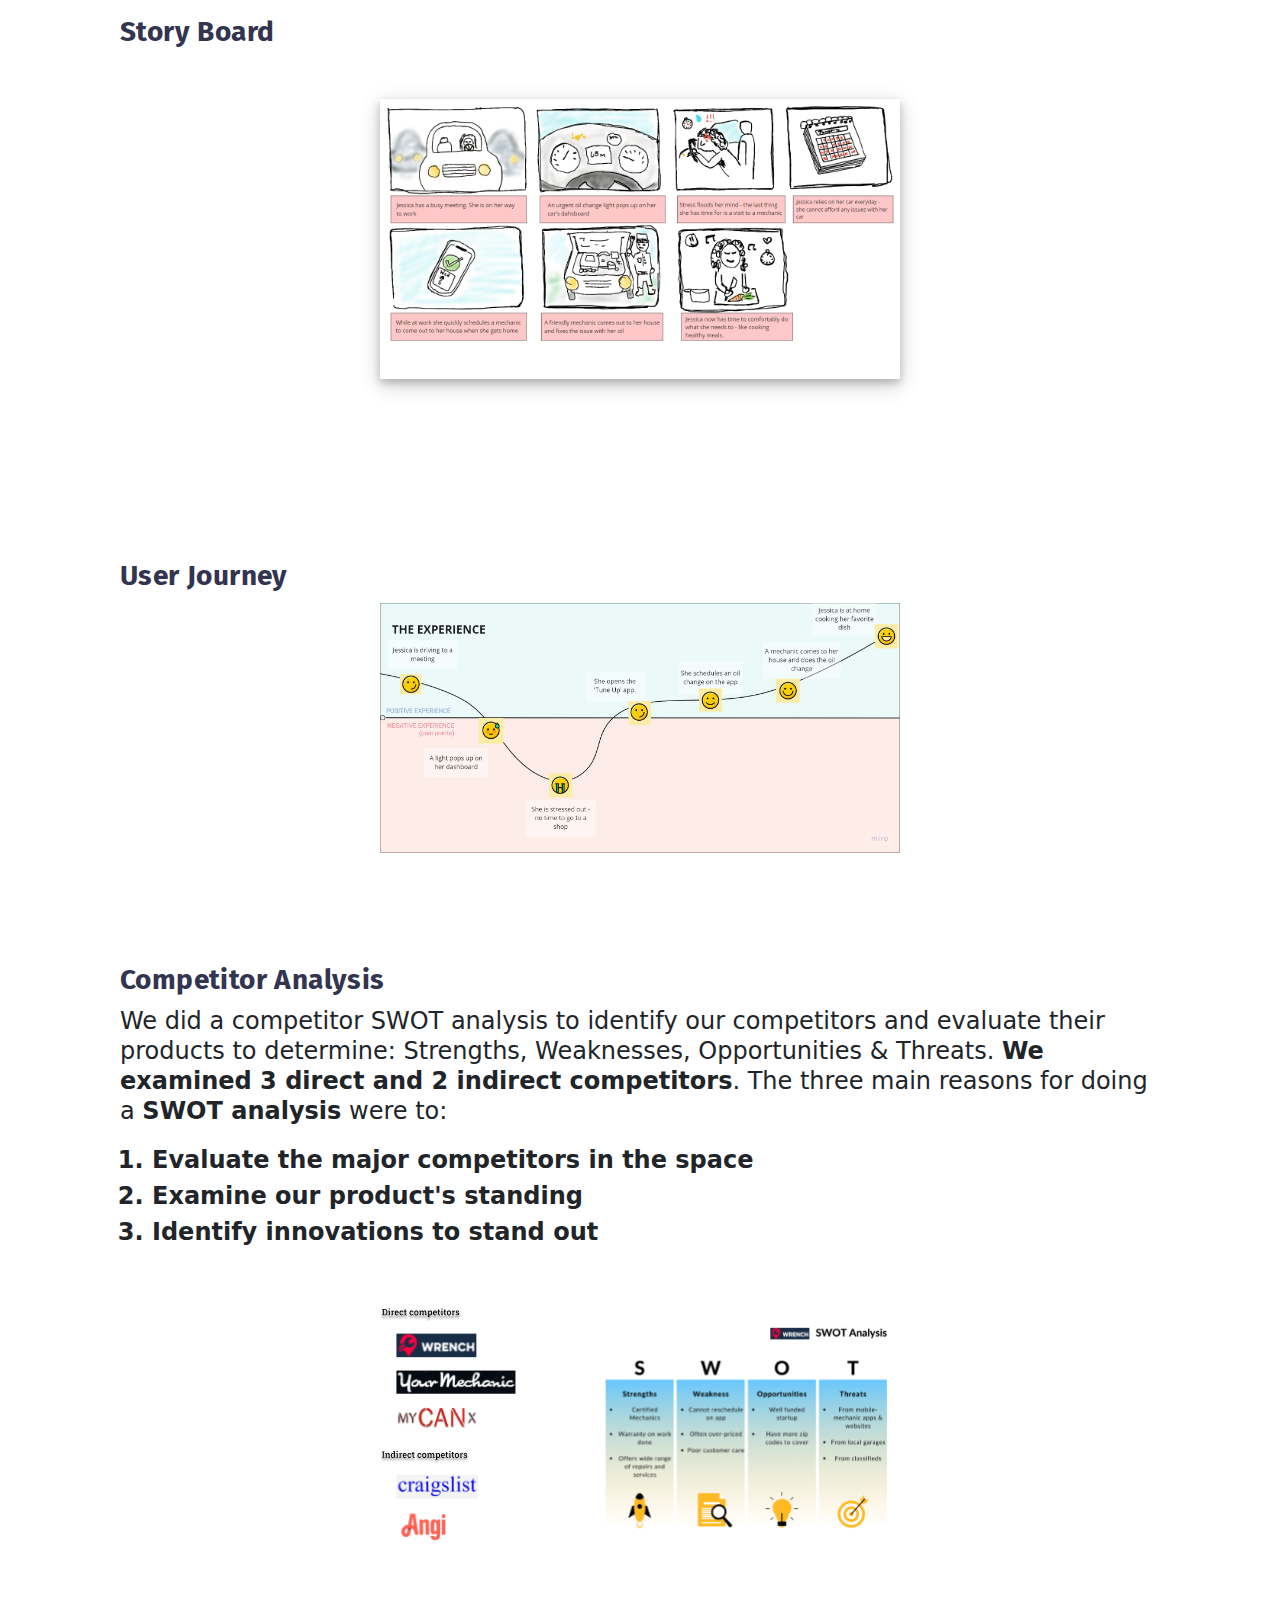
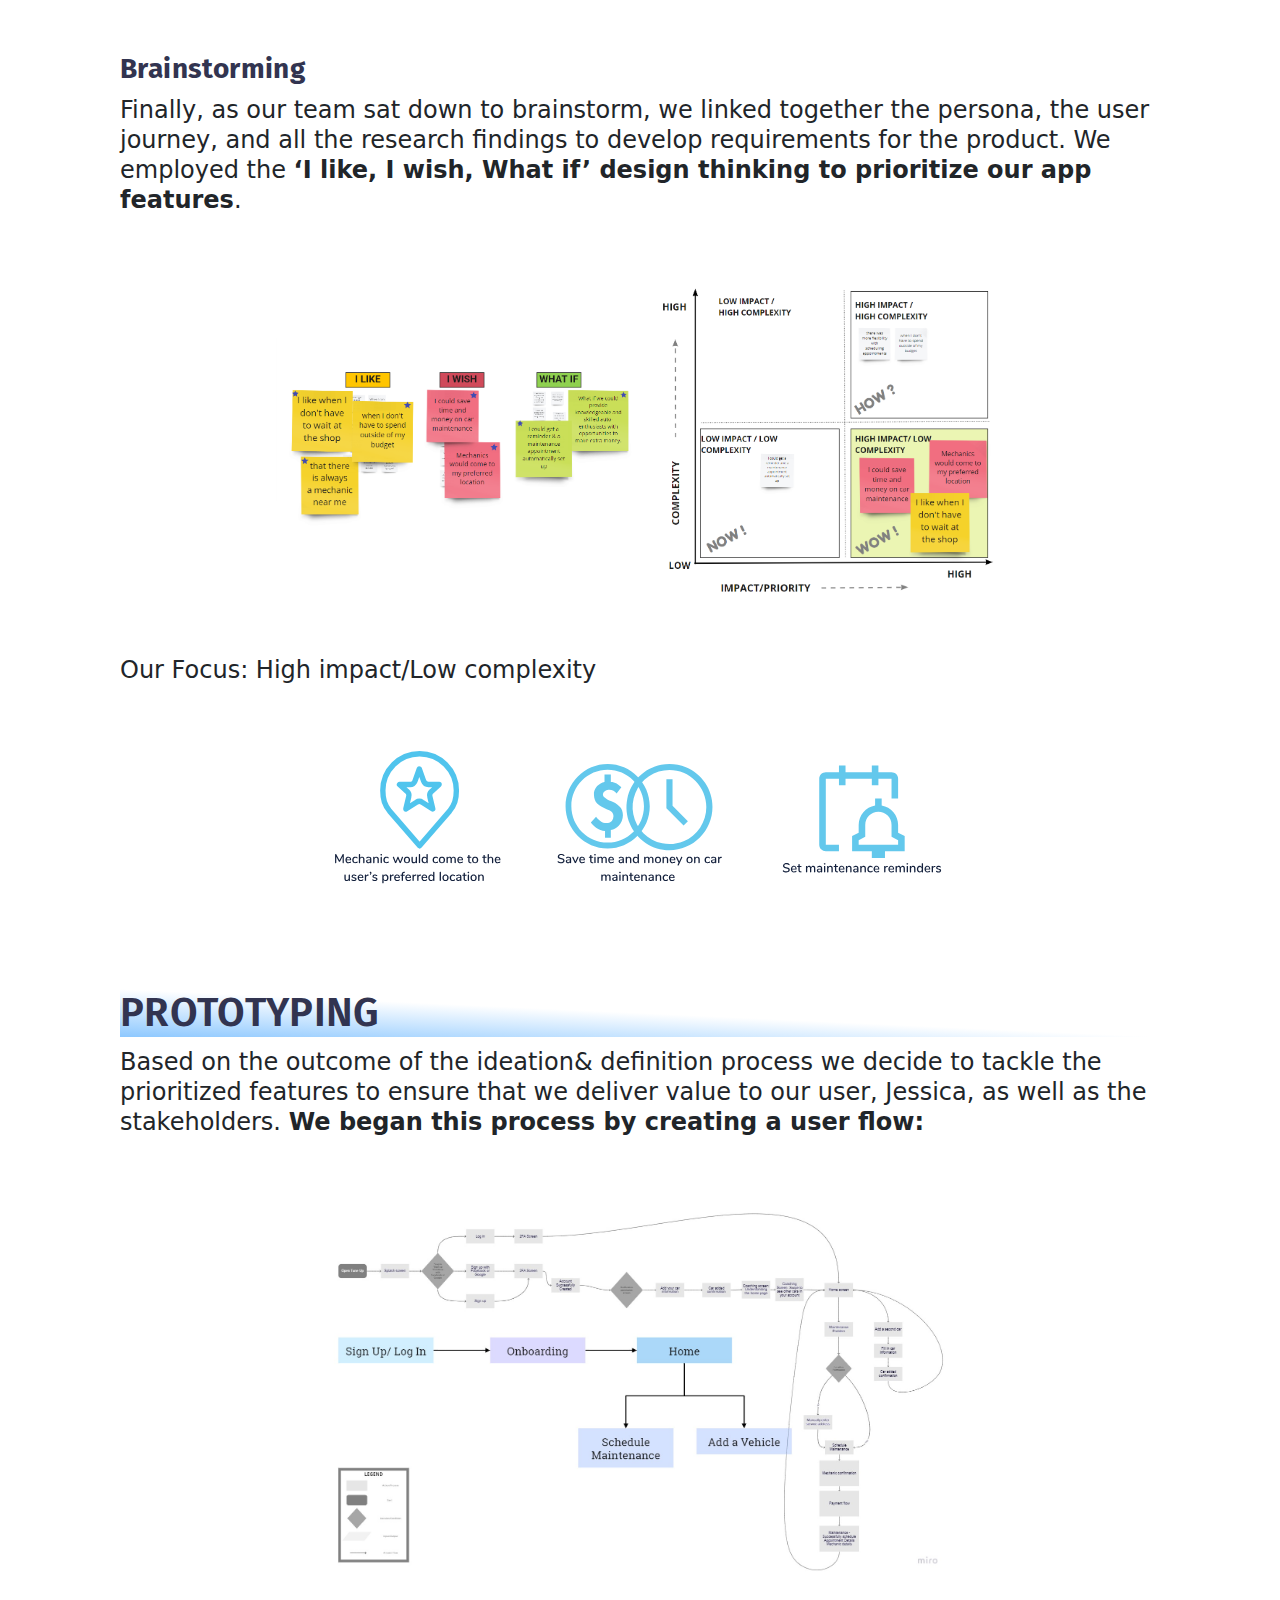
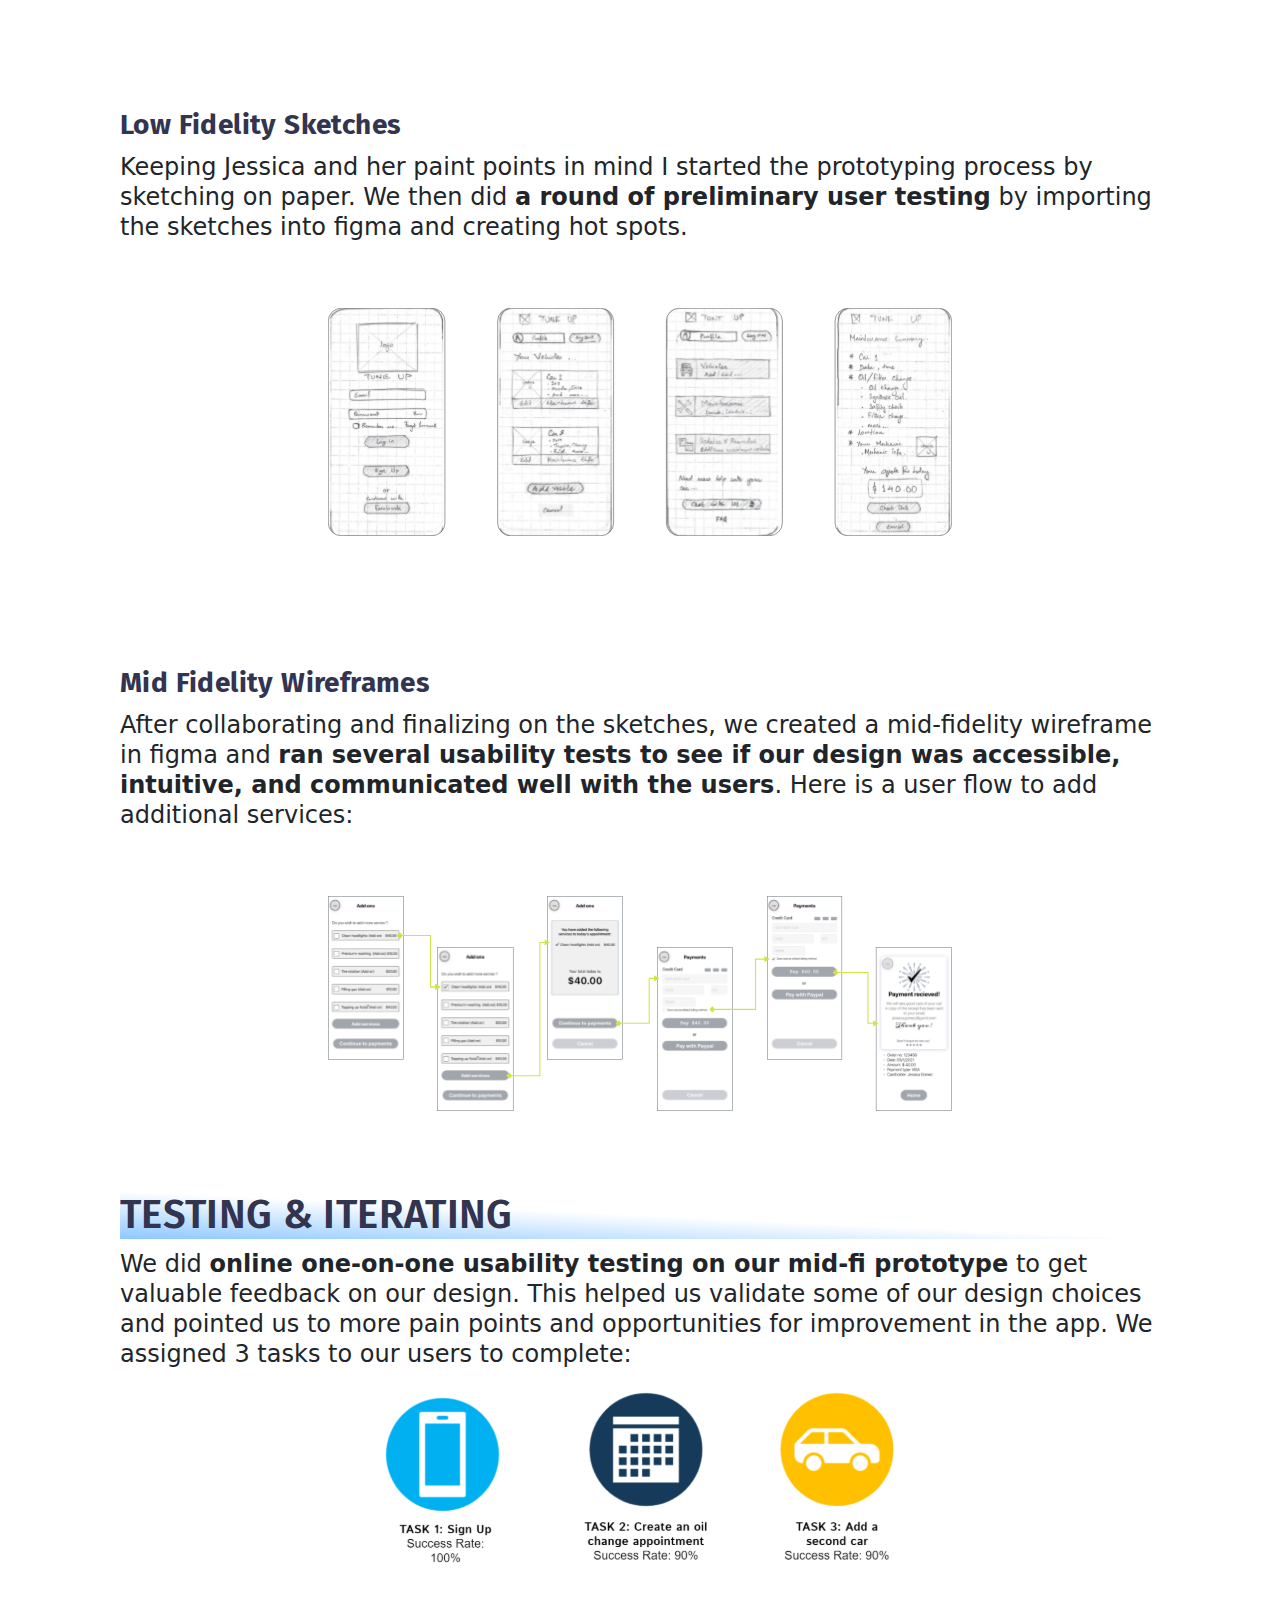
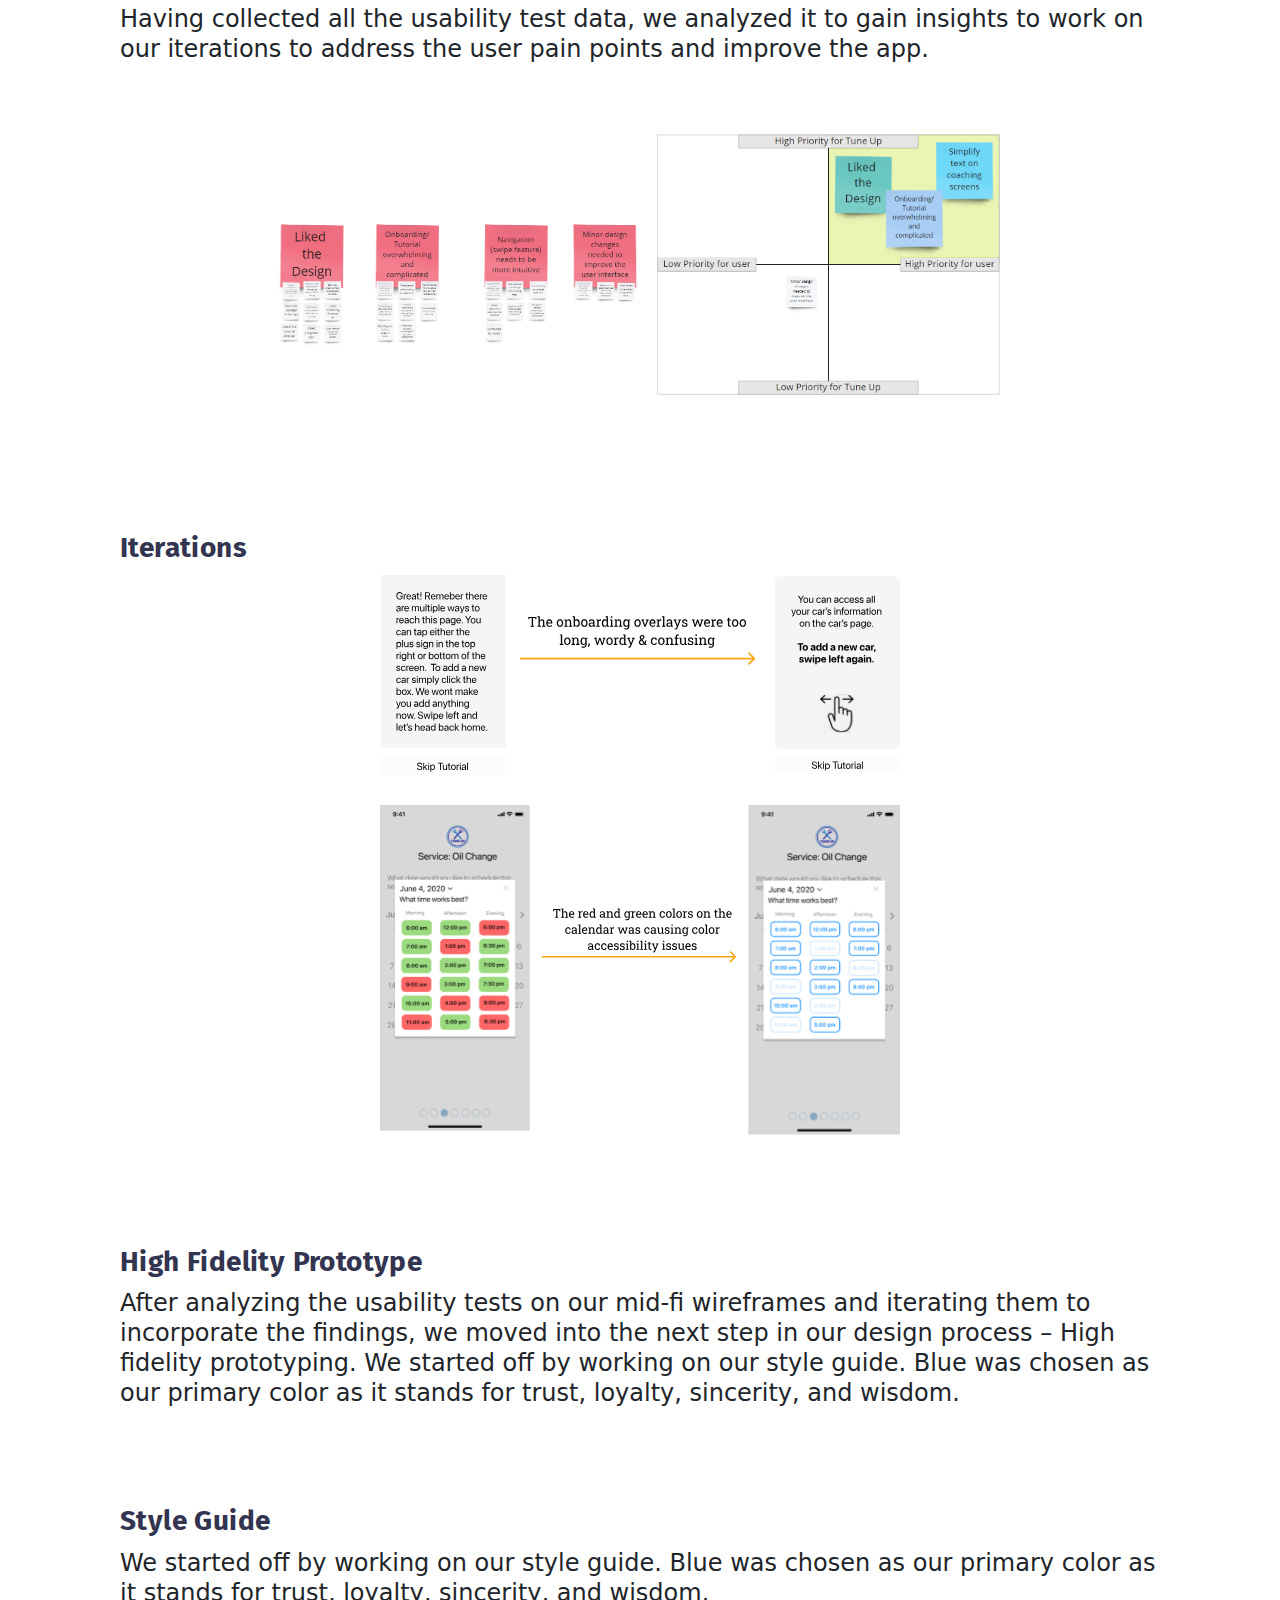
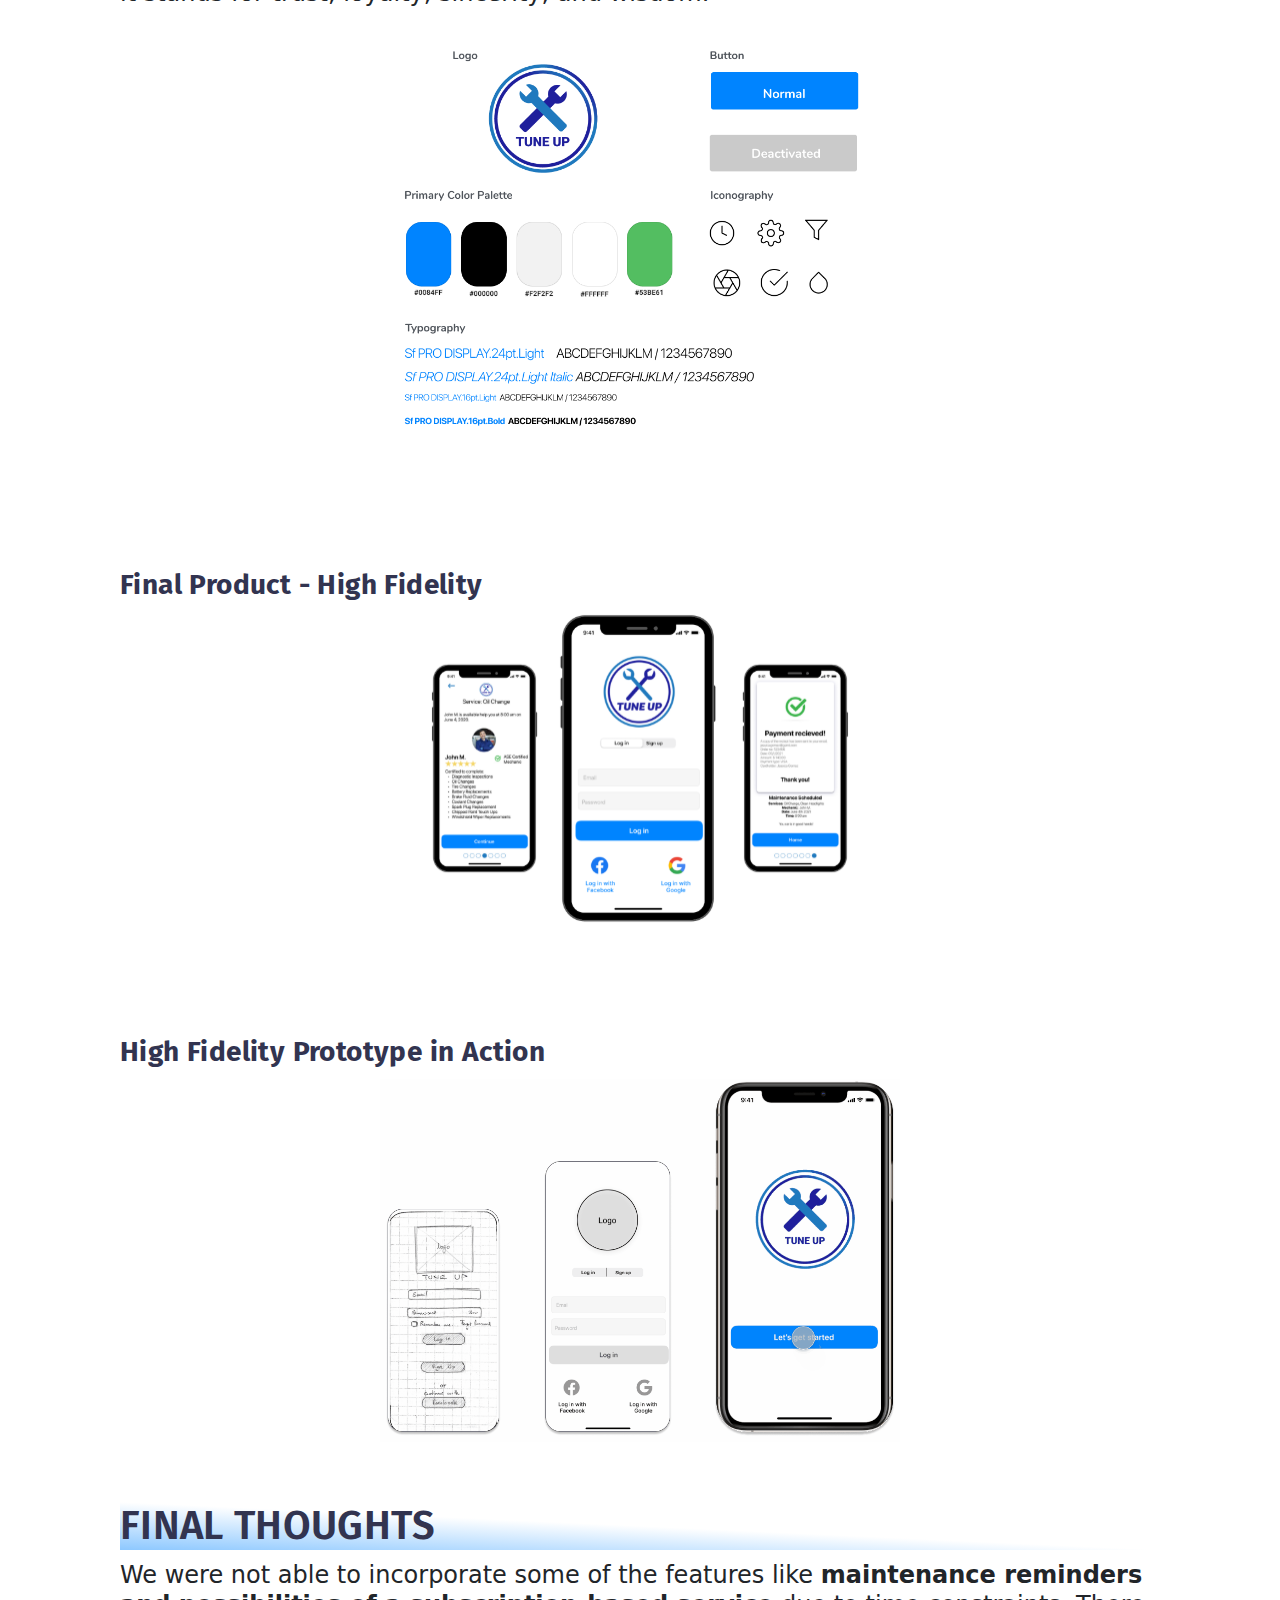
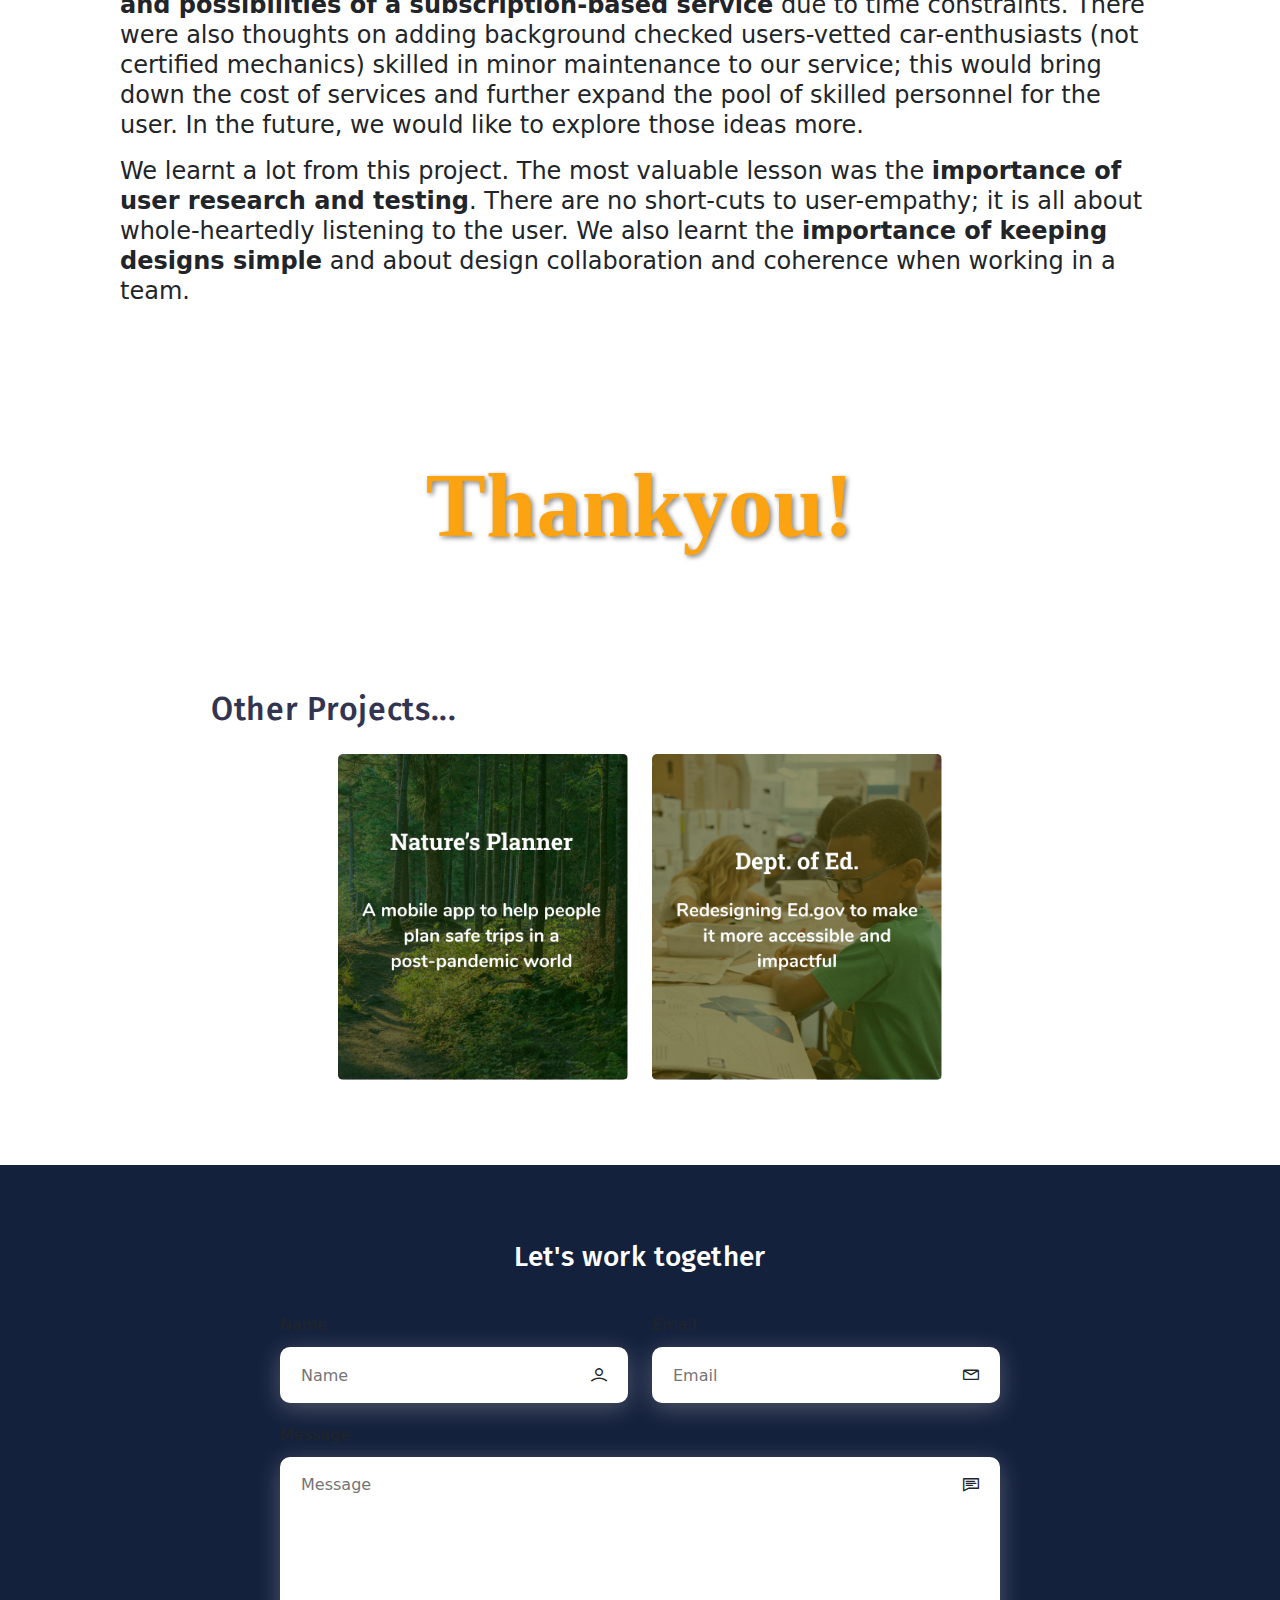
==== commit 37bfa147: "Draft 1. Completed project page" ====
--- a/index.html
+++ b/index.html
@@ -208,10 +208,20 @@
           <p>The ideal participants include millennials <strong>ages 20-40</strong> who own a car and <strong>have little to no knowledge of car maintenance</strong>.
           </p> 
 
+          <div class="pb-30" id="mainContent">
+            <div id="artifact2"> <!--Artifact2 - Girl on Car-->
+            <img src="Images/Tuneup.img/undraw_fast_car_p4cu.svg" alt id="myImage">
+            </div>
+          </div>
+
           <p>Research Goals</p>
           <p>We set four main research objectives, to narrow down and identify the factors that influence decisions on taking a car for service /maintenance:
-
           </p> 
+            <div class="pb-30" id="mainContent">
+              <div id="artifact3"> <!--Artifact3 - Interview Goals-->
+              <img src="Images/Tuneup.img/Interview goals.PNG" alt id="myImage">
+              </div>
+            </div>          
         </div> 
 
             <!-- ======= Survey ======= --> 
@@ -219,6 +229,9 @@
           <h3 class="font-weight-bold mb-10">Survey</h3>
           <p>To supplement our user interviews we conducted an initial survey. We prepared a questionnaire and send it out  among our target demographic via Facebook and emails. Our goal was to understand the thoughts and actions of a car-owner, and identify pain points and needs in regards to vehicle-maintenance. 13 people responded to our survey and these are our <strong>key findings:</strong>
           </p>
+          <div id="artifact3"> <!--Artifact - Survey Results-->
+            <img src="Images/Tuneup.img/Frame 9.svg" alt id="myImage">
+            </div>
         </div>
 
             <!-- ======= Interview Research Analysis ======= --> 
@@ -227,15 +240,33 @@
           <p>We conducted online interviews with potential users about their feelings and experiences with car maintenance, particularly regarding routine services and minor maintenances. 
           </p>
 
+          <div id="artifact3"> <!--Artifact - Interview Quotes-->
+            <img src="Images/Tuneup.img/Interview quotes.PNG" alt id="myImage">
+            </div>
+
           <p>We analysed the data  recieved from our interviews and decided to use the <strong>affinity mapping technique to find valuable insights</strong>. We were able to categorize the interviewee feedbacks into 6 main categories:
           </p>
+
+          <div id="artifact3"> <!--Artifact - Affinity Diagram-->
+            <img src="Images/Tuneup.img/Interview affinity.PNG" alt id="myImage">
+            </div>
+
         </div>
         
            <!-- ======= Persona ======= --> 
         <div class="pb-30" id="mainContent">    
           <h3 class="font-weight-bold mb-10">Persona</h3>
-          <p>Based on our anlysis of user interviews and surveys we developed our initial proto persona into our <strong>User Persona - Jessica Gomez</strong>.
-          </p>
+          <p>Based on our anlysis of user interviews and surveys we developed our initial proto persona into our <strong>User Persona - Jessica Gomez</strong>.</p>
+            <p style="color:rgb(26, 1, 116)"><strong>Jessica's Pain Points:</strong></p>
+            <ul class="b" id="list">
+              <li>Busy work schedule</li> 
+              <li>No time to take her car for maintenance</li> 
+              <li>Feels like wasting time waiting for minor services</li>
+            </ul>  
+         
+          <div id="artifact2" class="persona"> <!--Artifact - User persona-->
+            <img src="Images/Tuneup.img/Jessica - User Perona -Tune Up.PNG" alt id="myImage">
+          </div>
         </div> 
 
 
@@ -250,14 +281,21 @@
           <!-- ======= Story Board ======= --> 
         <div class="pb-30" id="mainContent">    
           <h3 class="font-weight-bold mb-10">Story Board</h3>
+
+          <div id="artifact1" class="persona"> <!--Artifact - Storyboard-->
+            <img src="Images/Tuneup.img/storyboard tune up.PNG" alt id="myImage">
+          </div>          
+        </div> 
+
+          <!-- ======= User Journey ======= --> 
+        <div class="pb-30" id="mainContent">    
+          <h3 class="font-weight-bold mb-10">User Journey</h3>   
           
-        </div> 
-
-          <!-- ======= User Journey ======= --> 
-        <div class="pb-30" id="mainContent">    
-          <h3 class="font-weight-bold mb-10">User Journey</h3>
-          
-        </div>
+          <div id="artifact1"> <!--Artifact - Journey Map-->
+            <img src="Images/Tuneup.img/Journey Map- Tune Up.jpg" alt id="myImage">
+          </div>
+        </div>
+        
         
           <!-- ======= Competitor Analysis ======= --> 
           <div class="pb-30" id="mainContent">    
@@ -269,6 +307,10 @@
                 <li>Identify innovations to stand out</li></strong>
               </Ol>  
             </p>
+
+            <div id="artifact1" > <!--Artifact - Competitor Analysis (SWOT)-->
+              <img src="Images/Tuneup.img/Frame 10 -SWOT.svg" alt id="myImage">
+            </div>
           </div> 
 
              <!-- ======= Brainstorming ======= --> 
@@ -276,9 +318,18 @@
           <h3 class="font-weight-bold mb-10">Brainstorming</h3>
           <p>Finally, as our team sat down to brainstorm, we linked together the persona, the user journey, and all the research findings to develop requirements for the product. We employed the <strong>‘I like, I wish, What if’ design thinking to prioritize our app features</strong>.
           </p>
+
+          <div id="artifact3" > <!--Artifact- I wsih...Priority Matrix-->
+            <img src="Images/Tuneup.img/Iwish.Priority.PNG" alt id="myImage">
+          </div>
+
           <p>Our Focus: 
             High impact/Low complexity
           </p>
+
+          <div id="artifact4" > <!--Artifact - High impact/ Low complexity-->
+            <img src="Images/Tuneup.img/Frame 11.svg " alt id="myImage">
+          </div>
         </div> 
 
 
@@ -289,13 +340,21 @@
           <h4 class="font-weight-regular mb-10 blueback" >PROTOTYPING</h4>
           <p class="font-weight-regular ">Based on the outcome of the ideation& definition process we decide to tackle the prioritized features to ensure that we deliver value to our user, Jessica, as well as the stakeholders. <strong>We began this process by creating a user flow:</strong>
           </p>  
+
+          <div id="artifact4" > <!--Artifact - User Flow-->
+            <img src="Images/Tuneup.img/Simplifed User flow.jpg " alt id="myImage">
+          </div>
         </div>
 
              <!-- ======= Low Fidelity Sketches ======= --> 
         <div class="pb-30" id="mainContent">    
           <h3 class="font-weight-bold mb-10">Low Fidelity Sketches</h3>
           <p>Keeping Jessica and her paint points in mind I started the prototyping process by sketching on paper. We then did <strong>a round of preliminary user testing</strong> by importing the sketches into figma and creating hot spots.
-          </p>         
+          </p>
+          
+          <div id="artifact4" > <!--Artifact-Low Fi Sketches-->
+            <img src="Images/Tuneup.img/Frame 12-lowfi.svg " alt id="myImage">
+          </div>
         </div> 
 
              <!-- ======= Mid Fidelity Wireframes ======= --> 
@@ -303,7 +362,11 @@
           <h3 class="font-weight-bold mb-10">Mid Fidelity Wireframes</h3>
           <p>After collaborating and finalizing on the sketches, we created a mid-fidelity wireframe in figma and <strong>ran several usability tests to see if our design was accessible, intuitive, and communicated well with the users</strong>.
             Here is a user flow to add additional services:
-          </p>         
+          </p>
+          
+          <div id="artifact4" > <!--Artifact - Mid-Fi-->
+            <img src="Images/Tuneup.img/Frame 13-midfi.svg " alt id="myImage">
+          </div>
         </div> 
 
 
@@ -313,14 +376,26 @@
           <h4 class="font-weight-regular mb-10 blueback" >TESTING & ITERATING</h4>
           <p class="font-weight-regular ">We did <strong>online one-on-one usability testing on our mid-fi prototype</strong> to get valuable feedback on our design. This helped us validate some of our design choices and pointed us to more pain points and opportunities for improvement in the app.
             We assigned 3 tasks to our users to complete:             
-          </p>  
+          </p>
+          <div id="artifact1" > <!--Artifact - Tasks-->
+            <img src="Images/Tuneup.img/Frame 14-0-Tasks.svg " alt id="myImage">
+          </div>          
           <p>Having collected all the usability test data, we analyzed it to gain insights to work on our iterations to address the user pain points and  improve the app.
           </p>
+          <div id="artifact3" > <!--Artifact - MidFi test Analysis-->
+            <img src="Images/Tuneup.img/Midfi test analysis.PNG" alt id="myImage">
+          </div>
         </div>
 
              <!-- ======= Iterations ======= --> 
         <div class="pb-30" id="mainContent">    
           <h3 class="font-weight-bold mb-10">Iterations</h3>
+          <div id="artifact1" > <!--Artifact - Iteration Example 1-->
+            <img src="Images/Tuneup.img/Frame 15-iteration1.svg " alt id="myImage">
+          </div>
+          <div id="artifact1" > <!--Artifact - Iteration Example 2-->
+            <img src="Images/Tuneup.img/Frame 16-iteration2.svg " alt id="myImage">
+          </div>
         </div> 
 
           <!-- ======= High Fidelity Prototype ======= --> 
@@ -334,17 +409,26 @@
         <div class="pb-30" id="mainContent">    
           <h3 class="font-weight-bold mb-10">Style Guide</h3>
           <p>We started off by working on our style guide. Blue was chosen as our primary color as it stands for trust, loyalty, sincerity, and wisdom.
-          </p>         
+          </p> 
+          <div id="artifact1" > <!--Artifact - Style Guide-->
+            <img src="Images/Tuneup.img/Style guide.png" alt id="myImage">
+          </div>        
         </div>
 
         <!-- ======= Final Product - High Fidelity ======= --> 
         <div class="pb-30" id="mainContent">    
           <h3 class="font-weight-bold mb-10">Final Product - High Fidelity</h3>
+          <div id="artifact1" > <!--Artifact - HiFi Mockup (3 mobiles)-->
+            <img src="Images/Tuneup.img/Frame 17-3mobile mockup.svg" alt id="myImage">
+          </div>  
         </div> 
 
         <!-- ======= High Fidelity Prototype in Action ======= --> 
         <div class="pb-30" id="mainContent">    
           <h3 class="font-weight-bold mb-10">High Fidelity Prototype in Action</h3>
+          <div id="artifact1" > <!--Artifact - Comaprison and Hifi GIF-->
+            <img src="Images/Tuneup.img/Comparison Hifi in action.gif" alt id="myImage">
+          </div>  
         </div> 
 
 
@@ -362,12 +446,12 @@
 
          <!-- ======================================== Thankyou ============================================ --> 
          <div class="pb-30 thankYou" id="mainContent">
-          <h4 style="font-family: 'Brush Script MT'; font-size: 70px !important; color:#FCA311; text-align: center;">Thankyou!</h4>
+          <h4 style="font-family: 'Brush Script MT'; font-size: 90px !important; color:#FCA311; text-align: center;  text-shadow: 2px 2px 5px grey; margin: 100px 0 100px 0;">Thankyou!</h4>
          </div>
 
 
 
-         <!-- ========================= gallery style-2 start ========================= -->
+         <!-- ========================= Other Projects -gallery style-2 start ========================= -->
      <h2 class="portfolio" id="portfolioScroll"> 
       Other Projects...
      </h2>
@@ -408,34 +492,13 @@
                  </div-->
                </div>
              </div>
-             <!--div class="col-lg-3 col-md-6 col-sm-6">
-               <div class="single-gallery">
-                 <div class="image">
-                   <img src="assets/img/gallery/gallery-2/gallery-4.jpg" alt="">
-                   <div class="overlay">
-                     <div class="action">
-                       <a href="#0"> <i class="lni lni-link"></i> </a>
-                     </div>
-                   </div>
-                 </div>
-                 <div class="info">
-                   <h5>Web Design</h5>
-                   <p>Short description for the ones who look for something new. Awesome!</p>
-                 </div-->
-               </div>
+            </div>
              </div>
            </div>
          </div>
        </div>
      </section>
      <!-- ========================= gallery style-2 end ========================= -->
- 
-
-
-
-
-
-
 
     <!-- =================================== Project Main content end ======================================== -->    
 
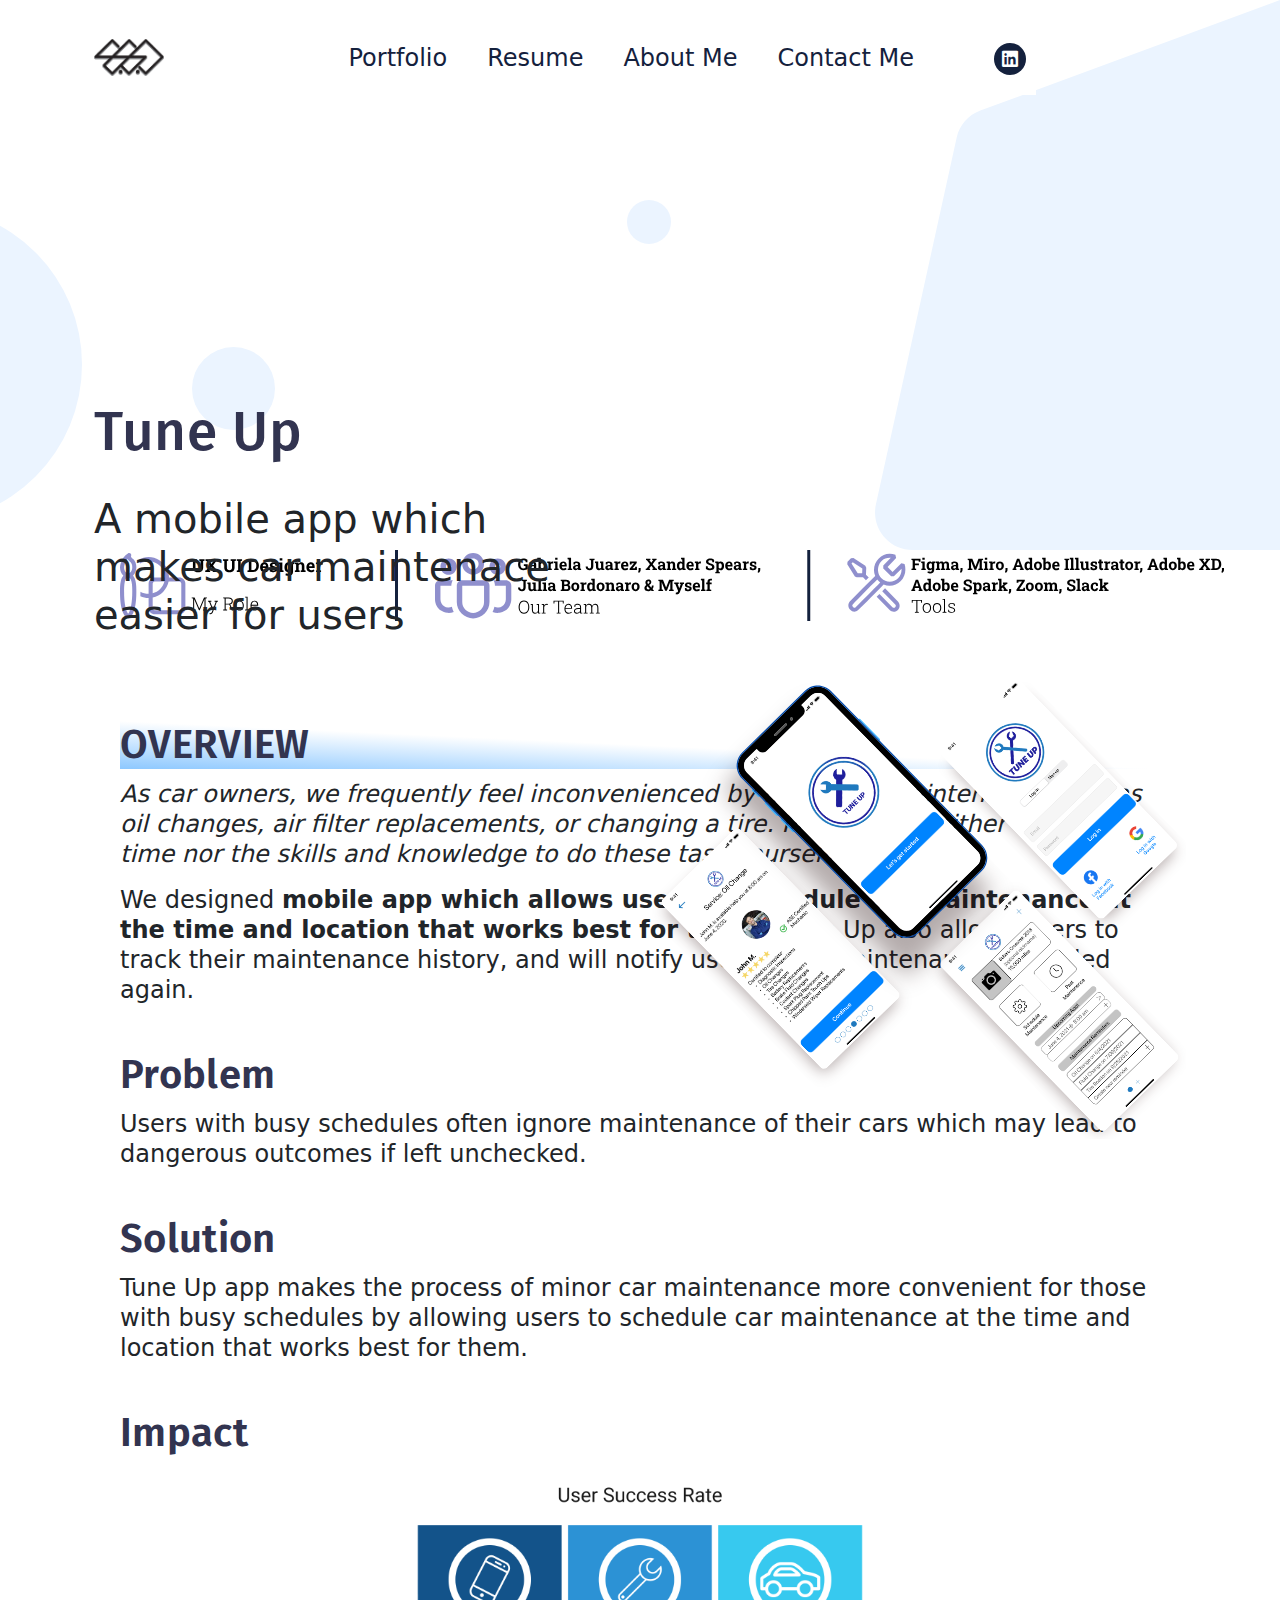
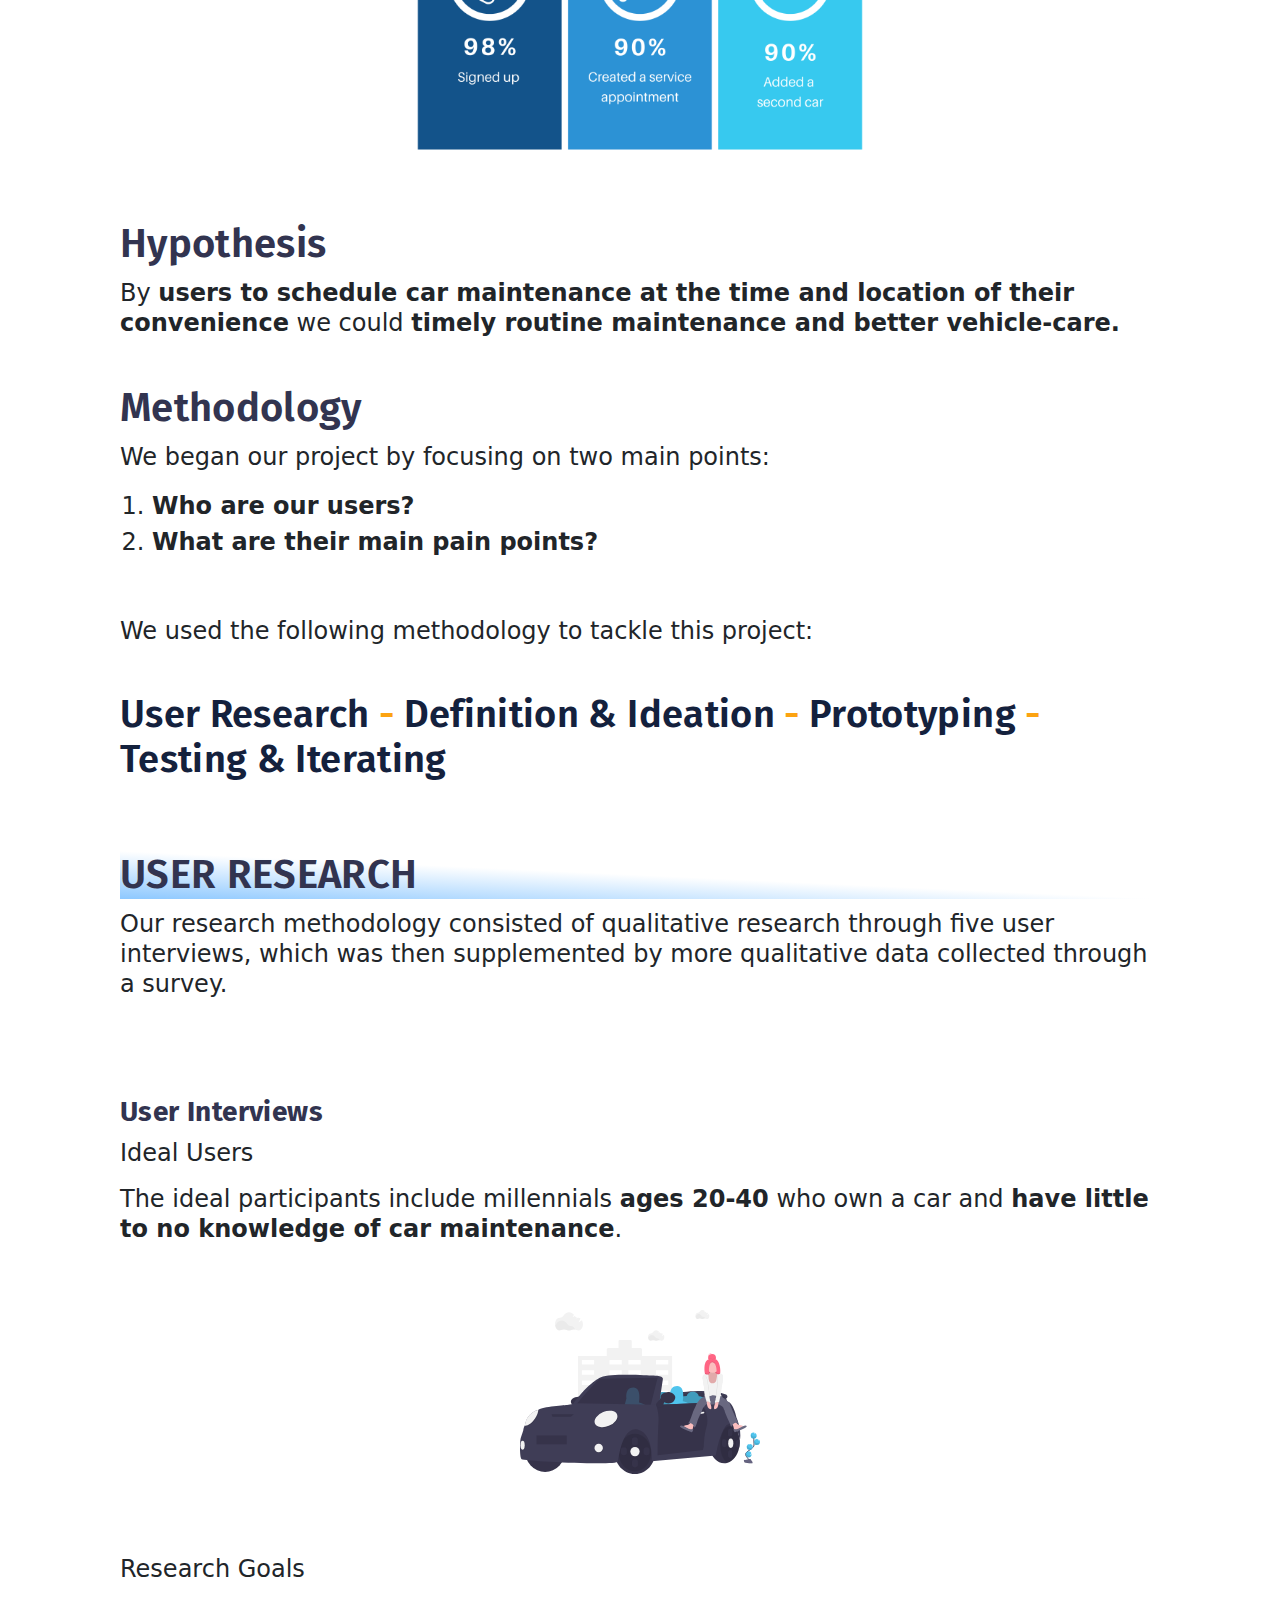
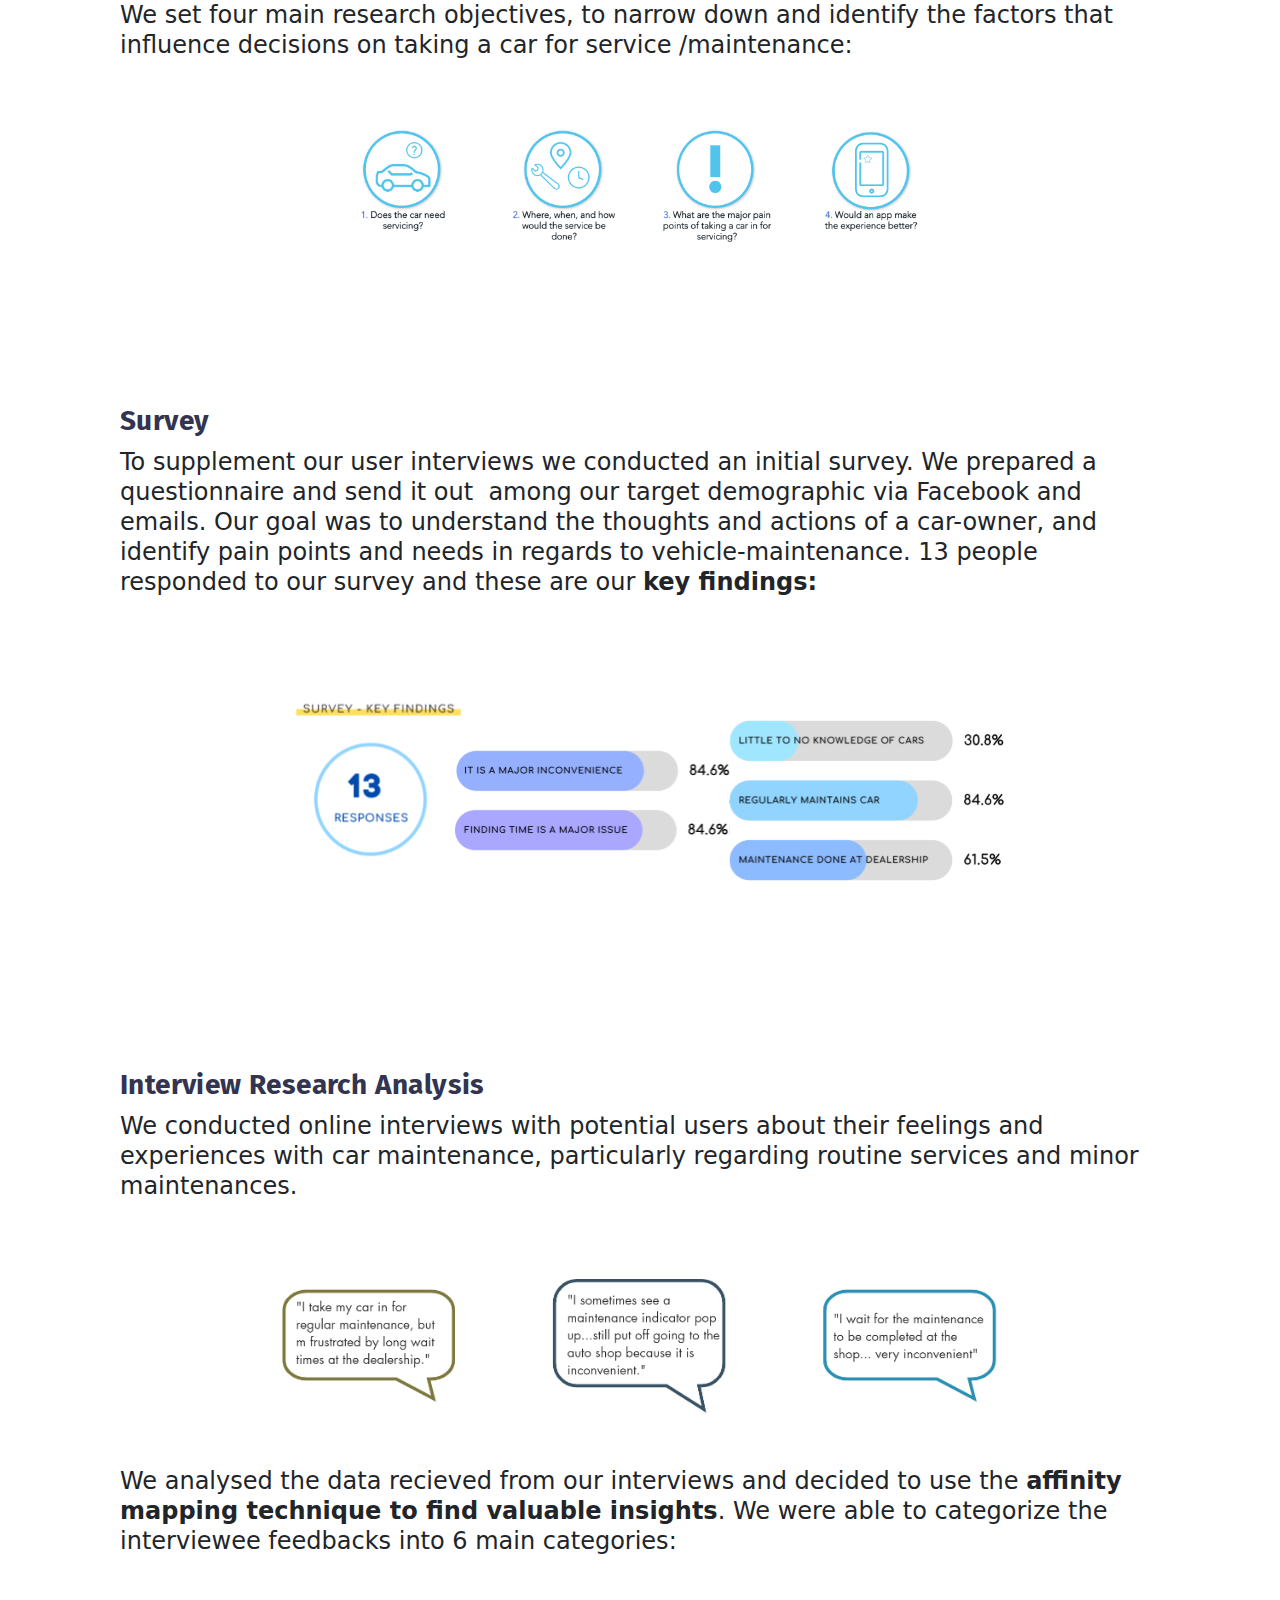
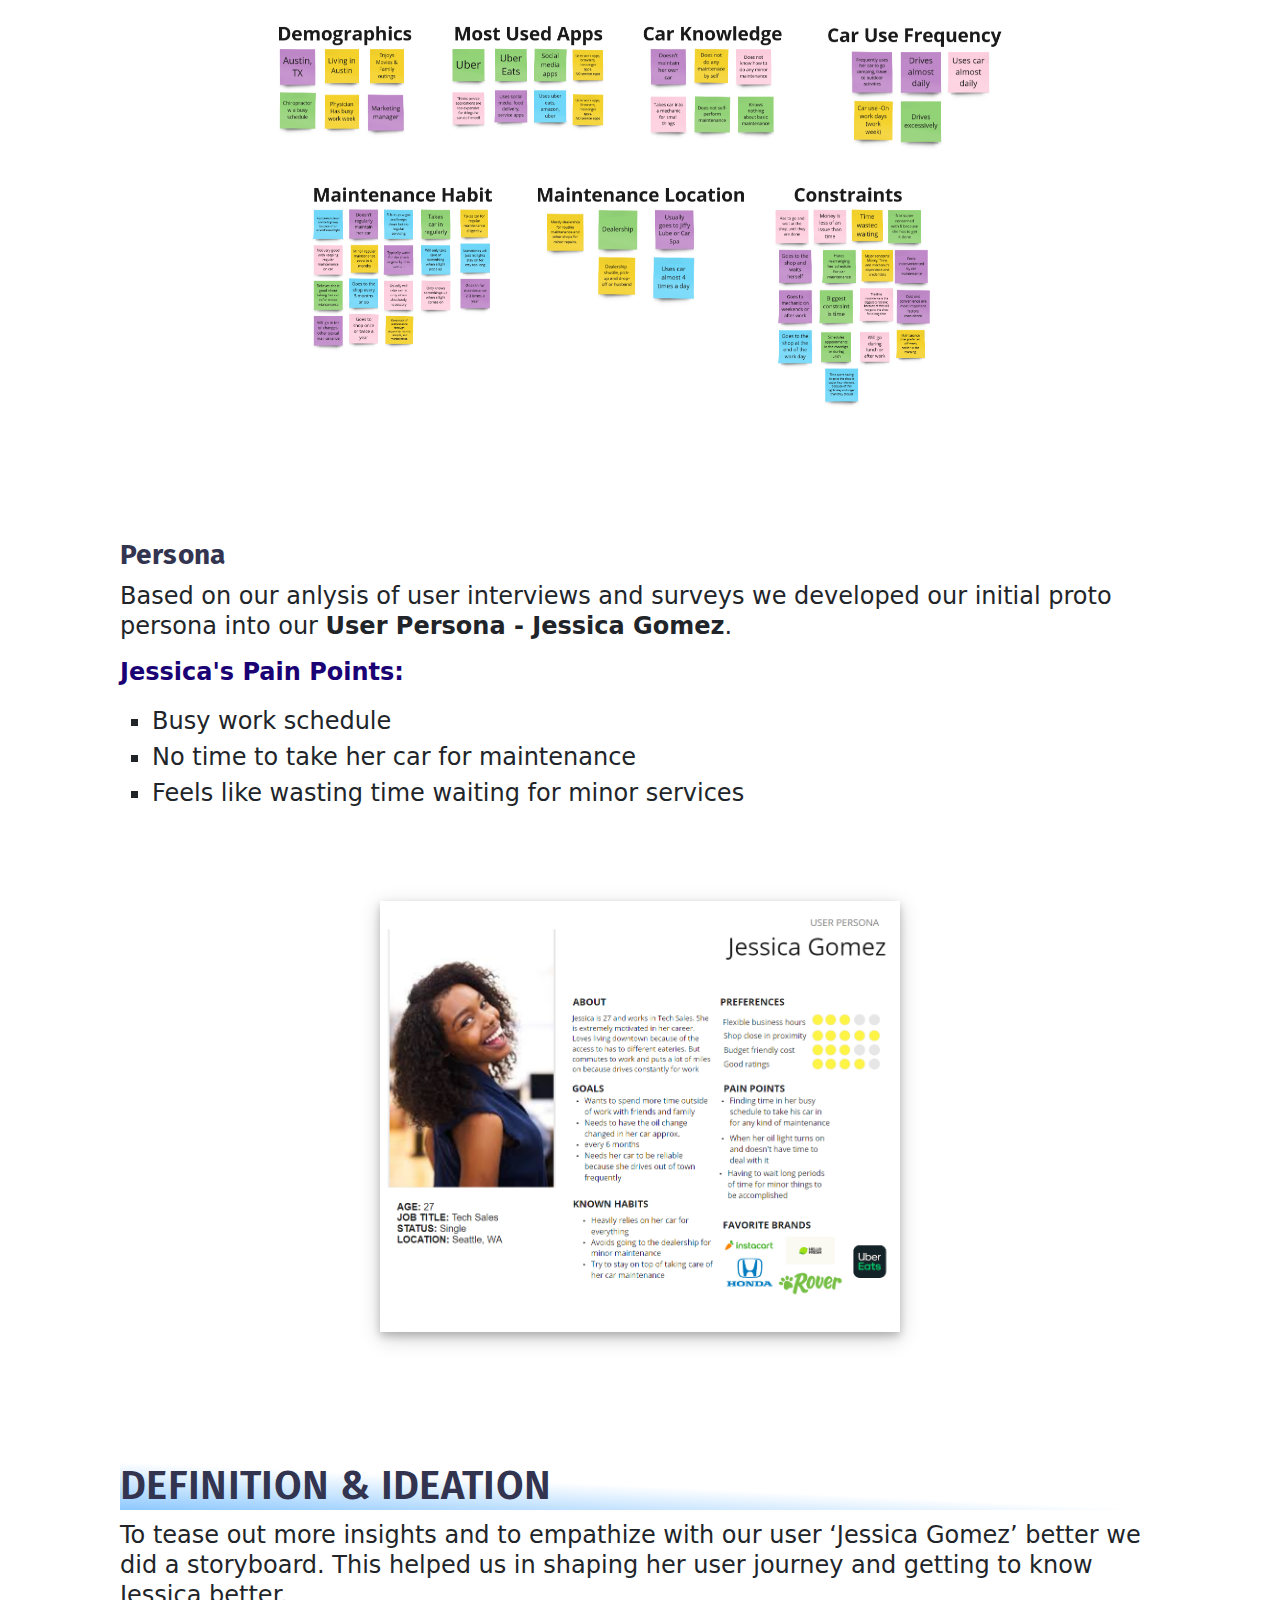
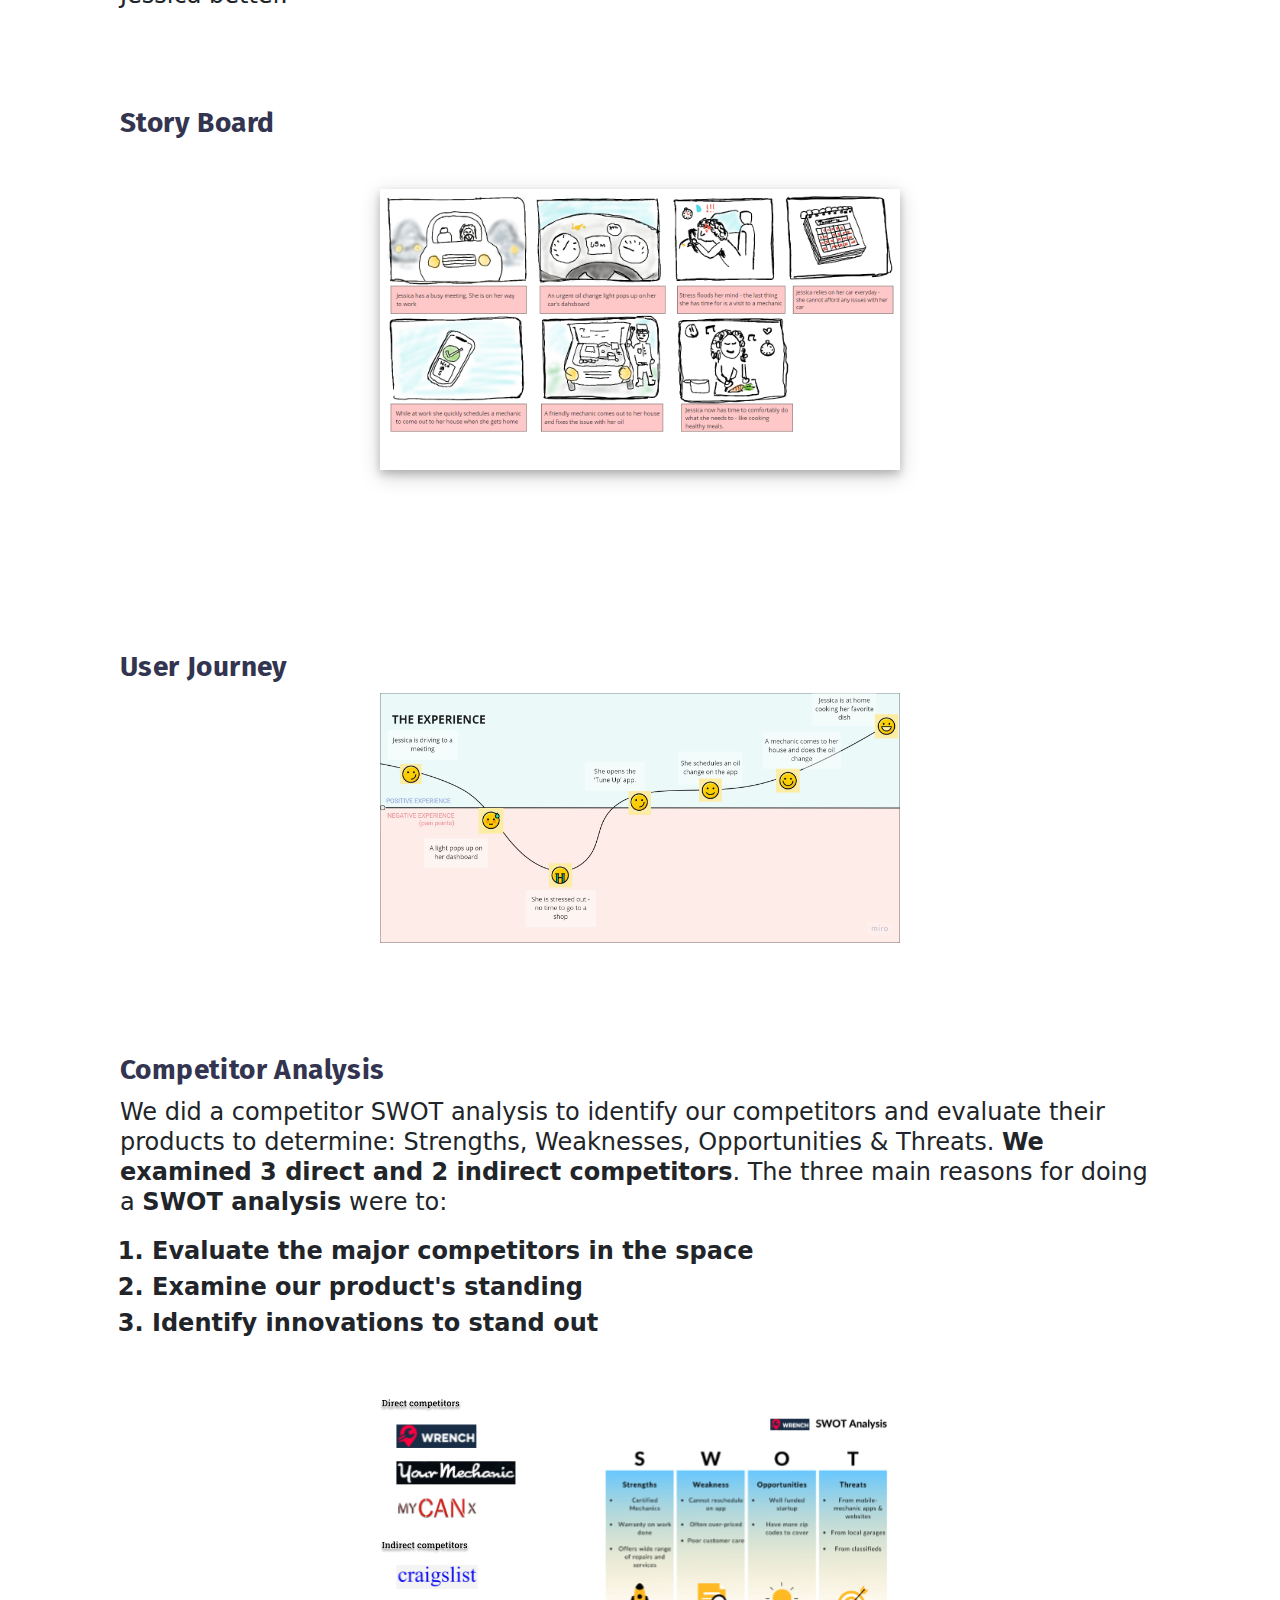
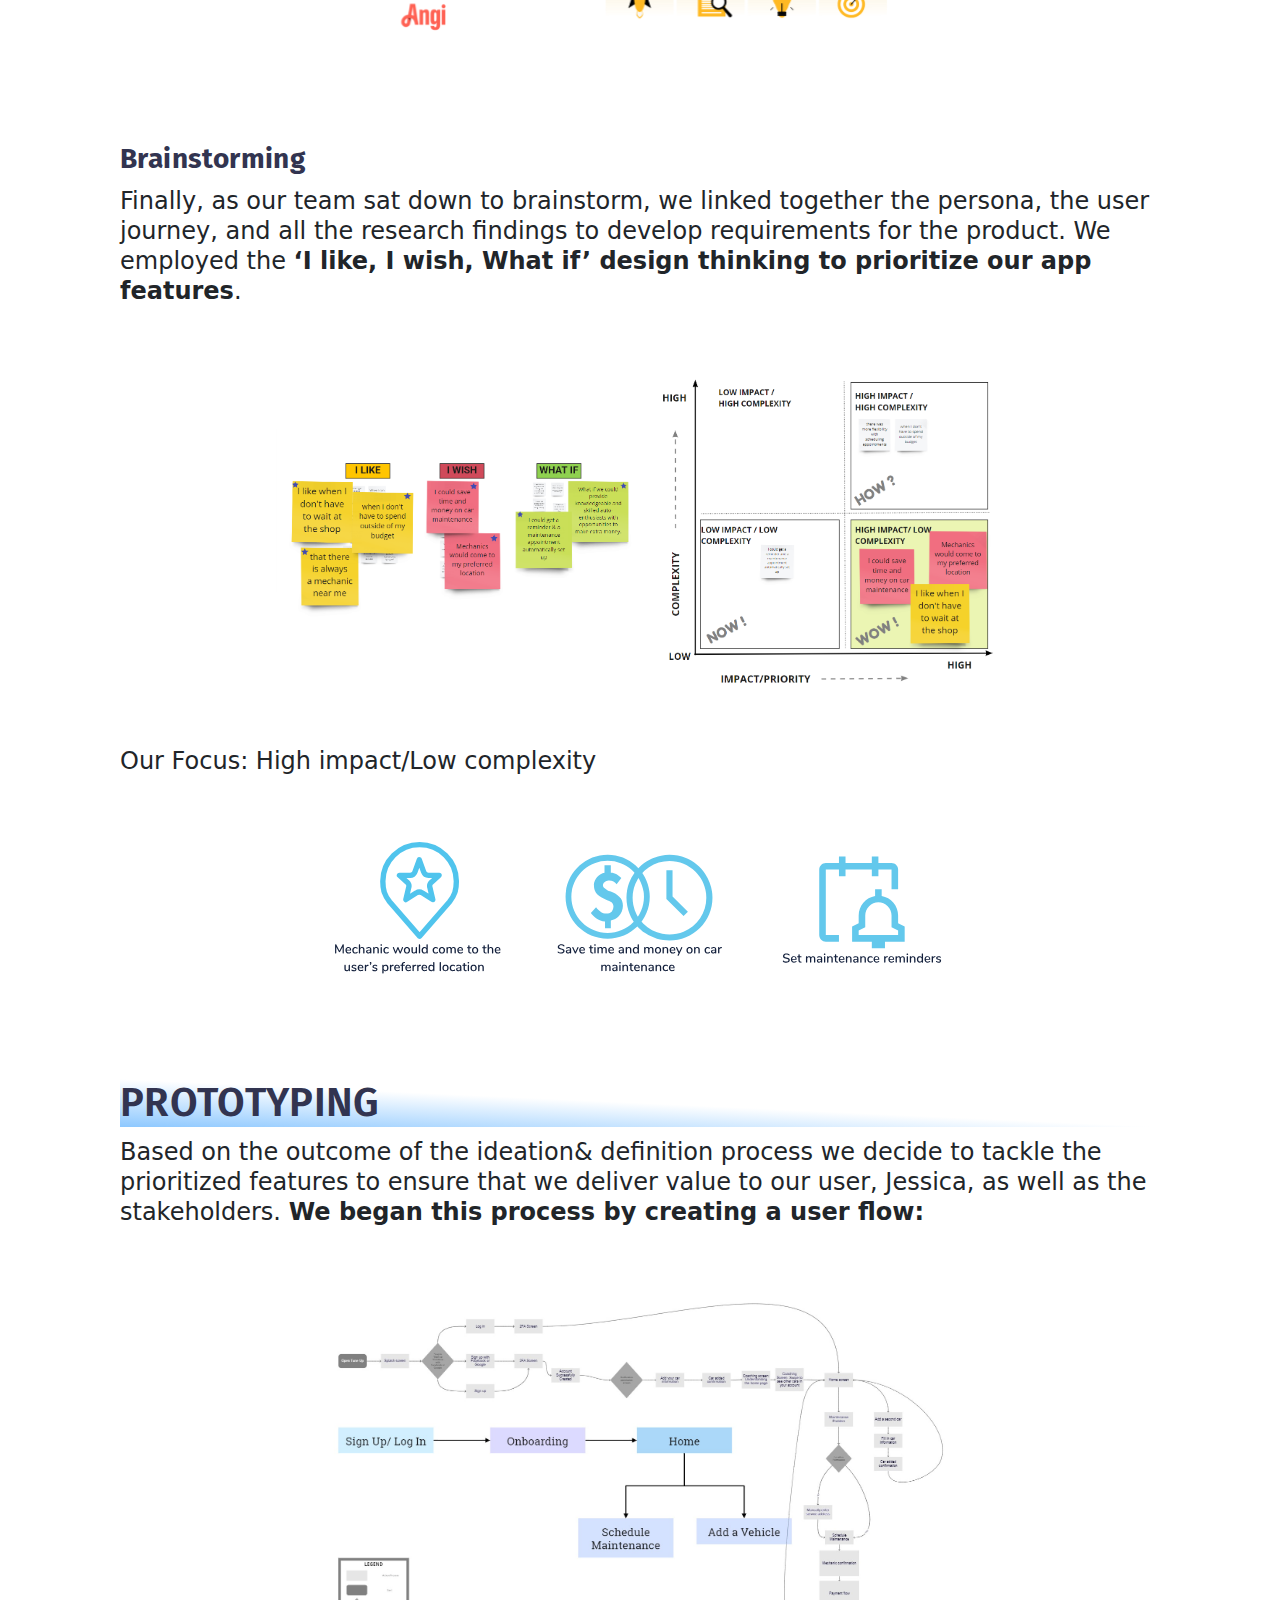
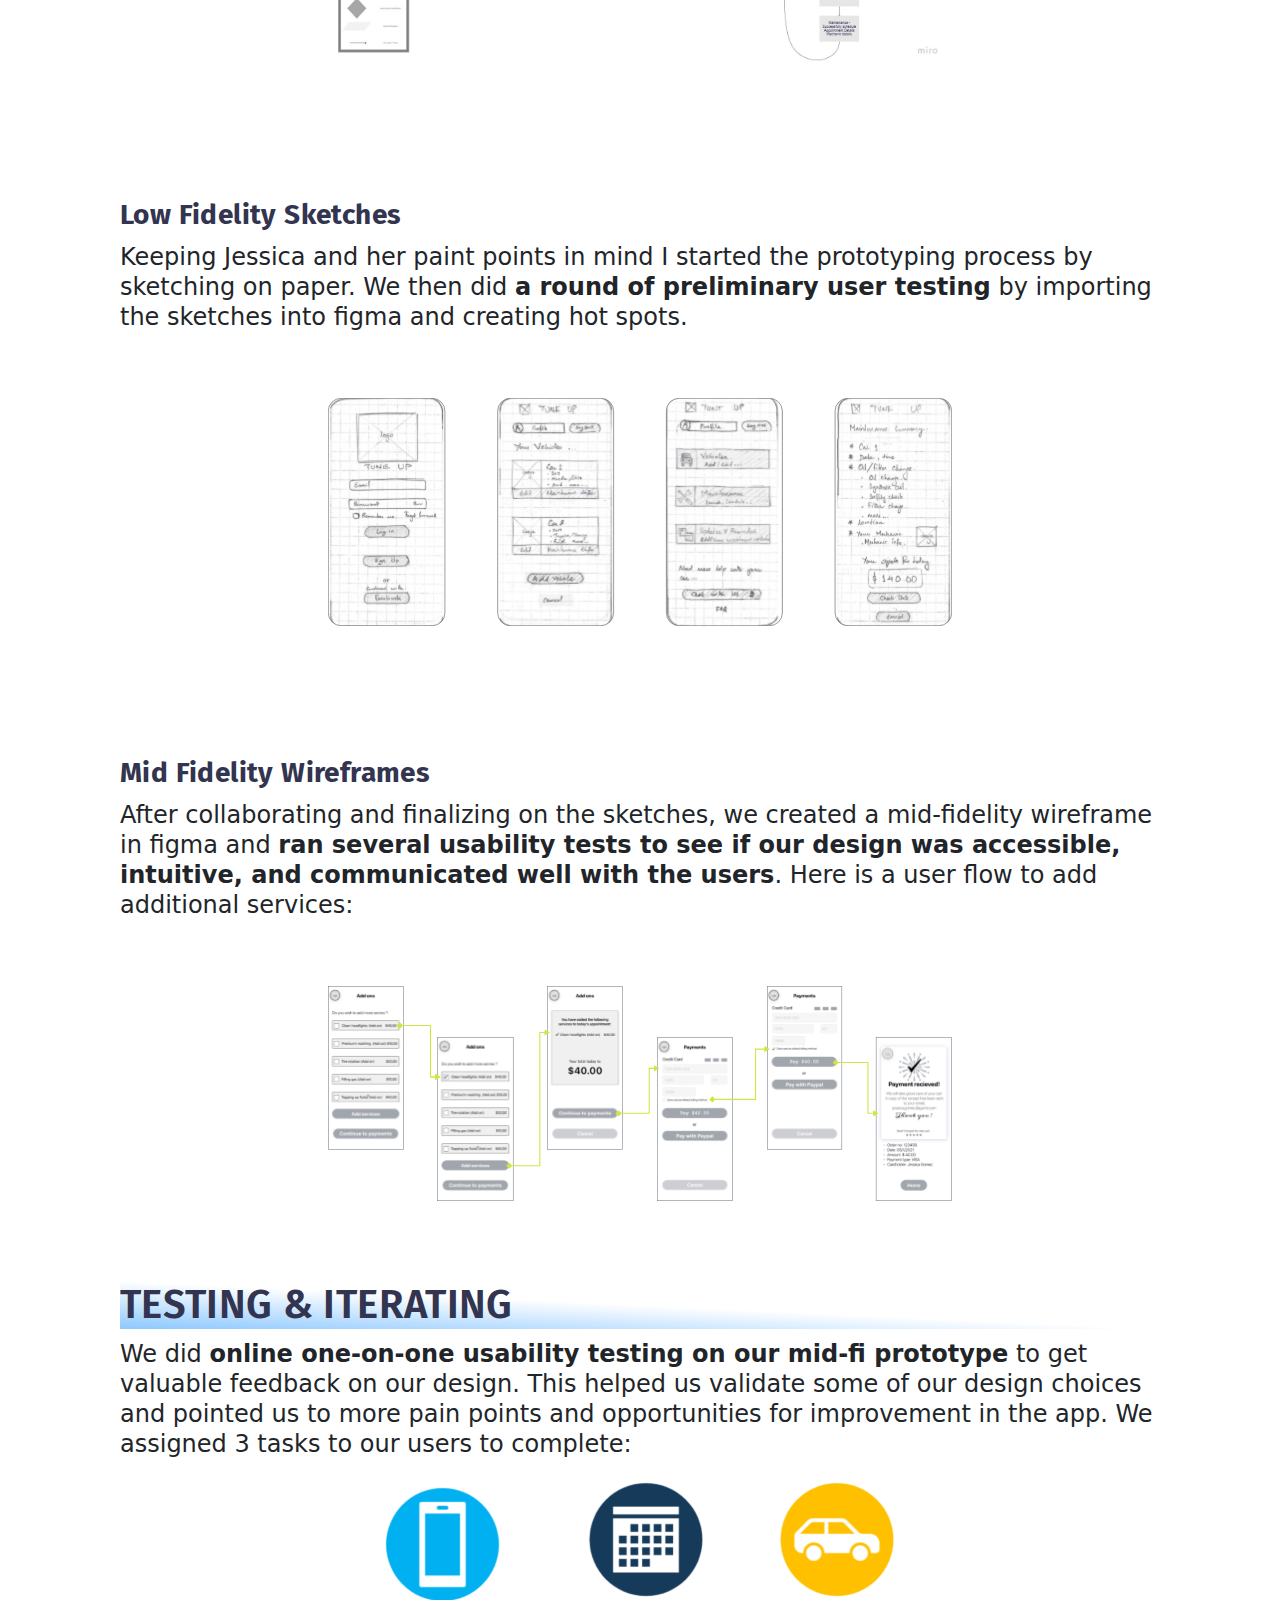
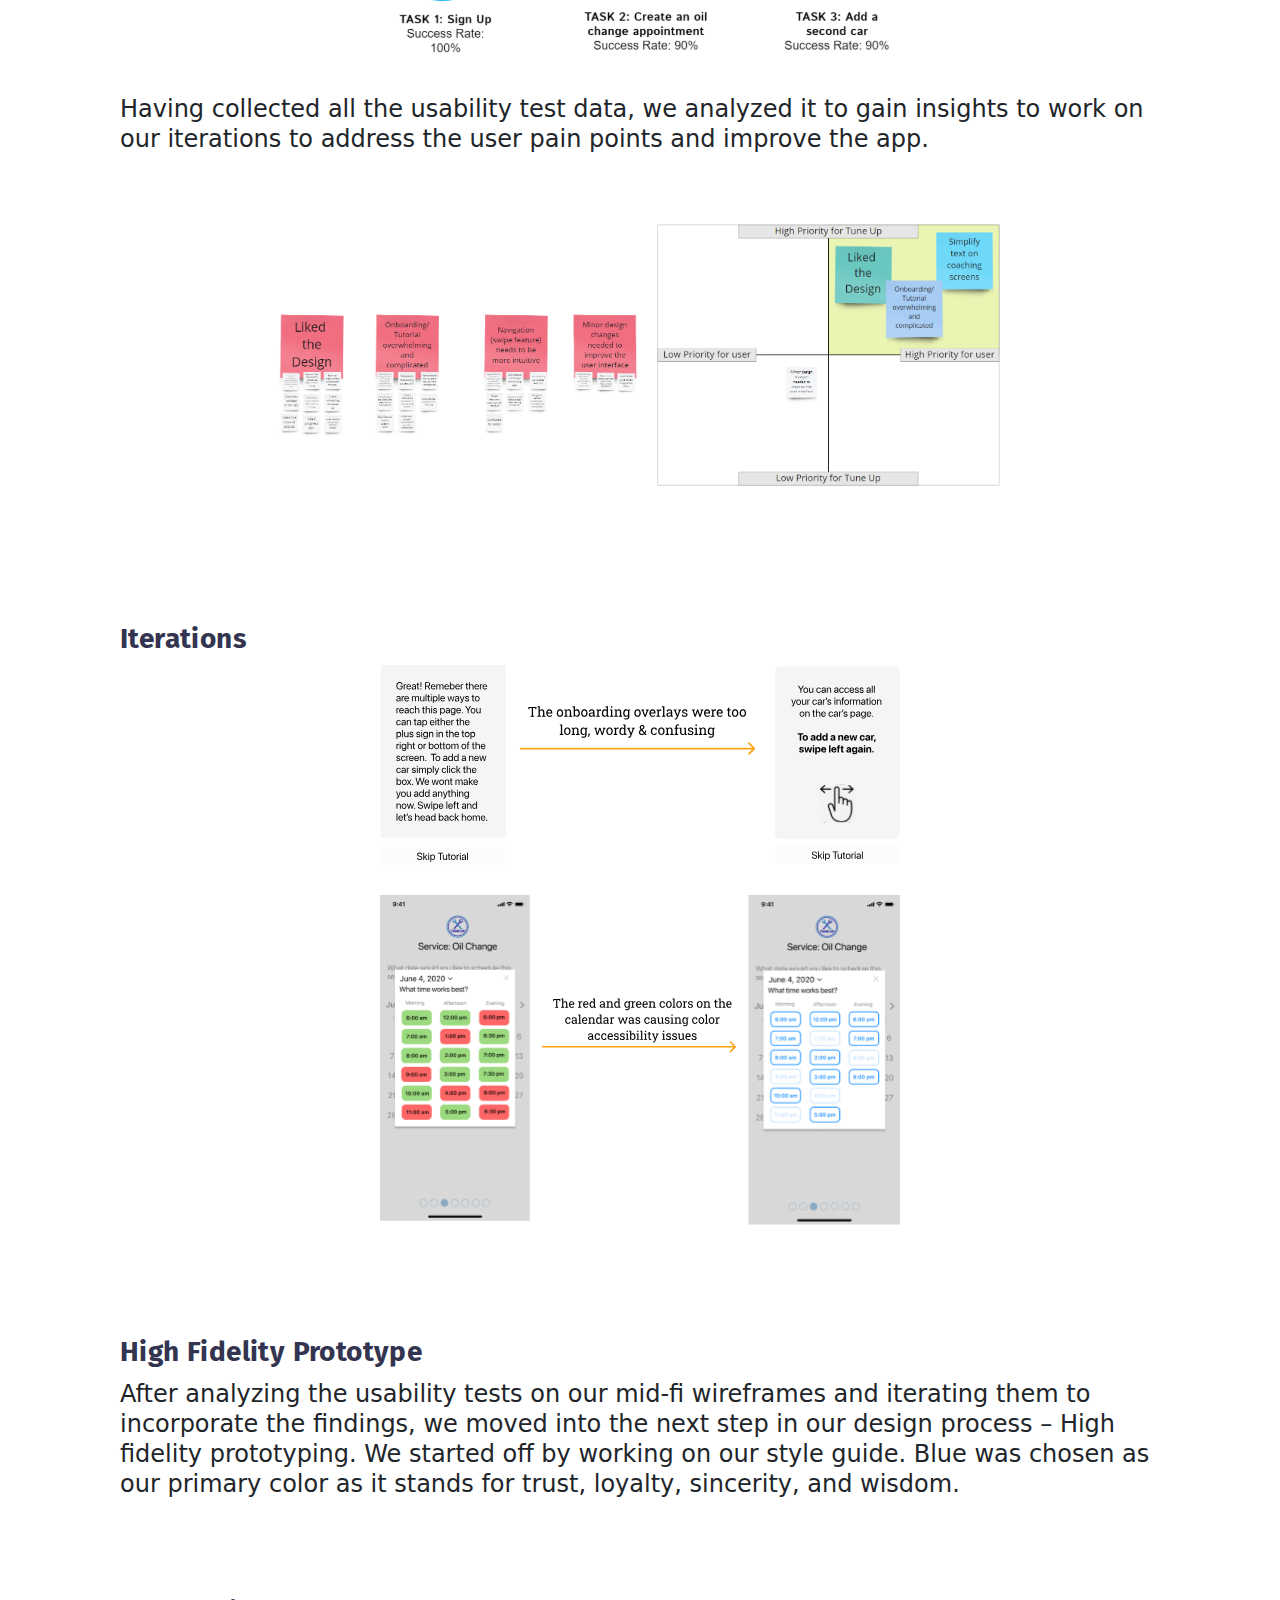
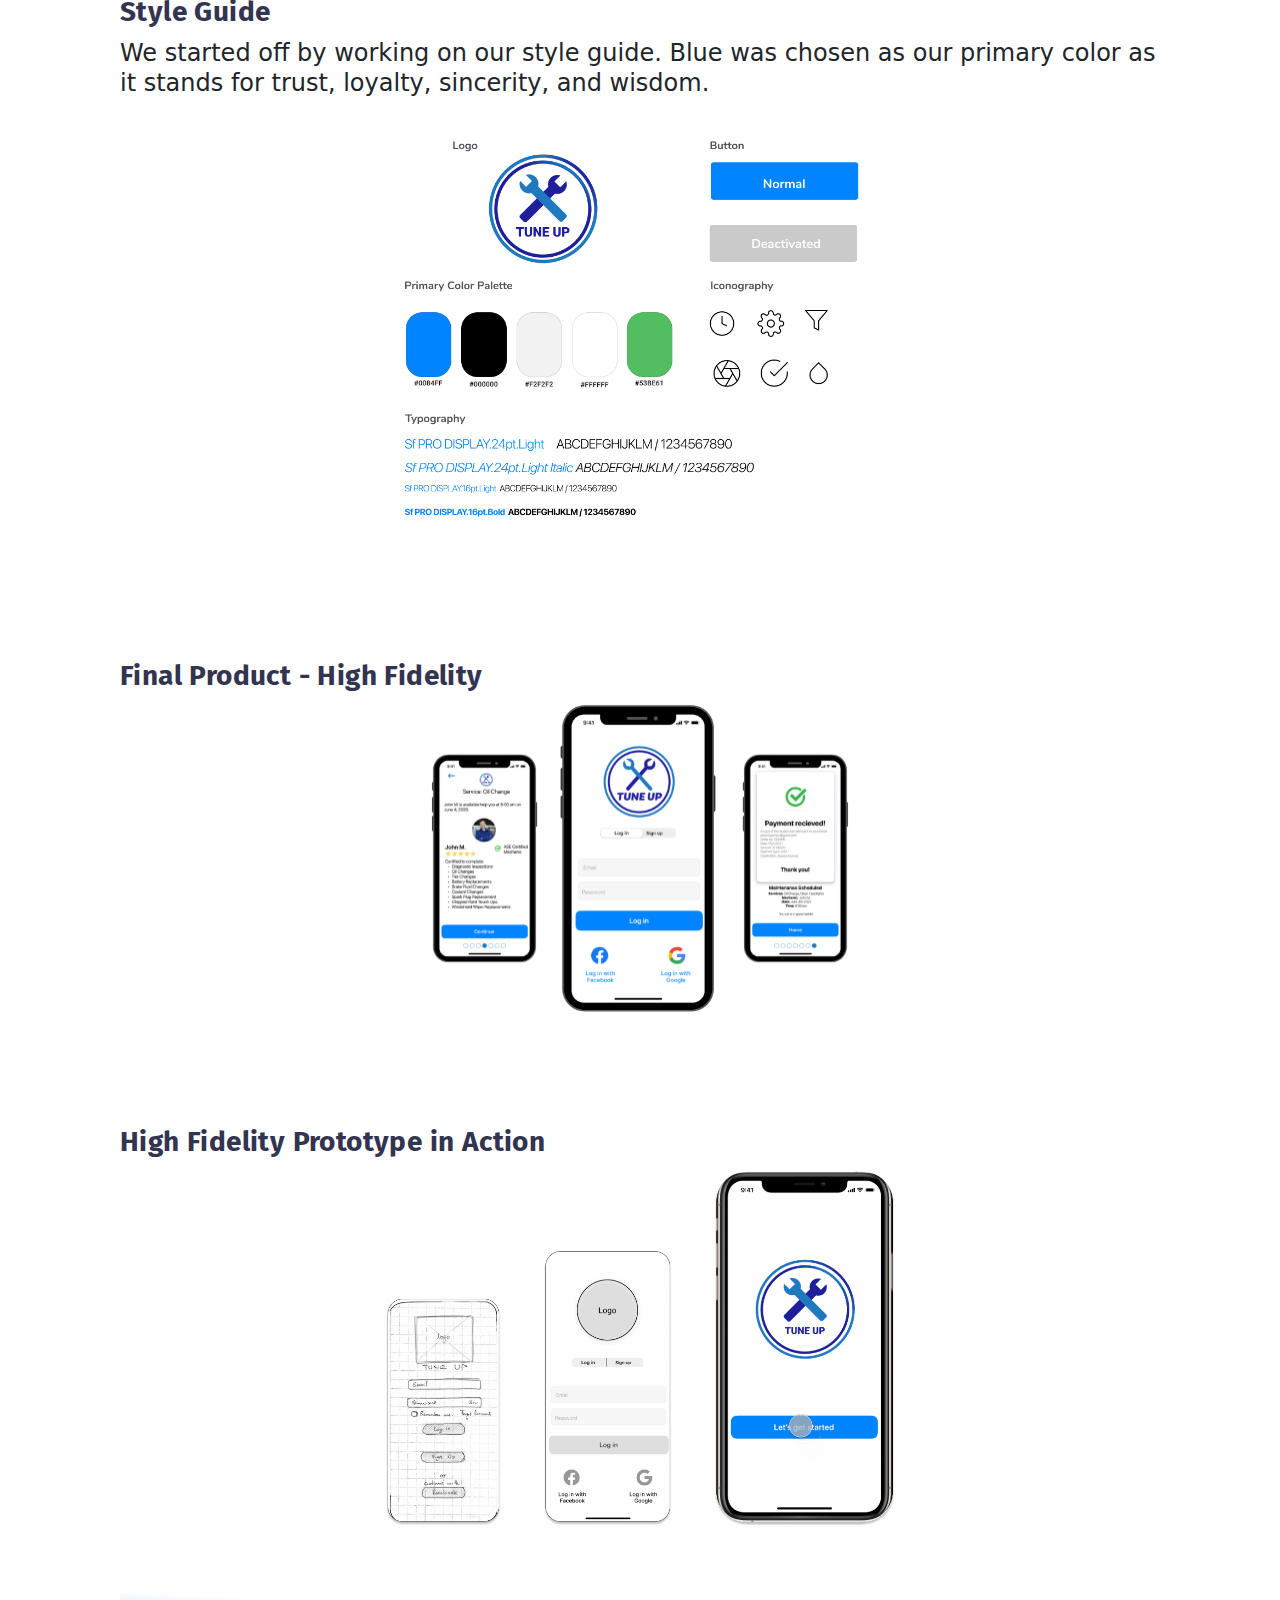
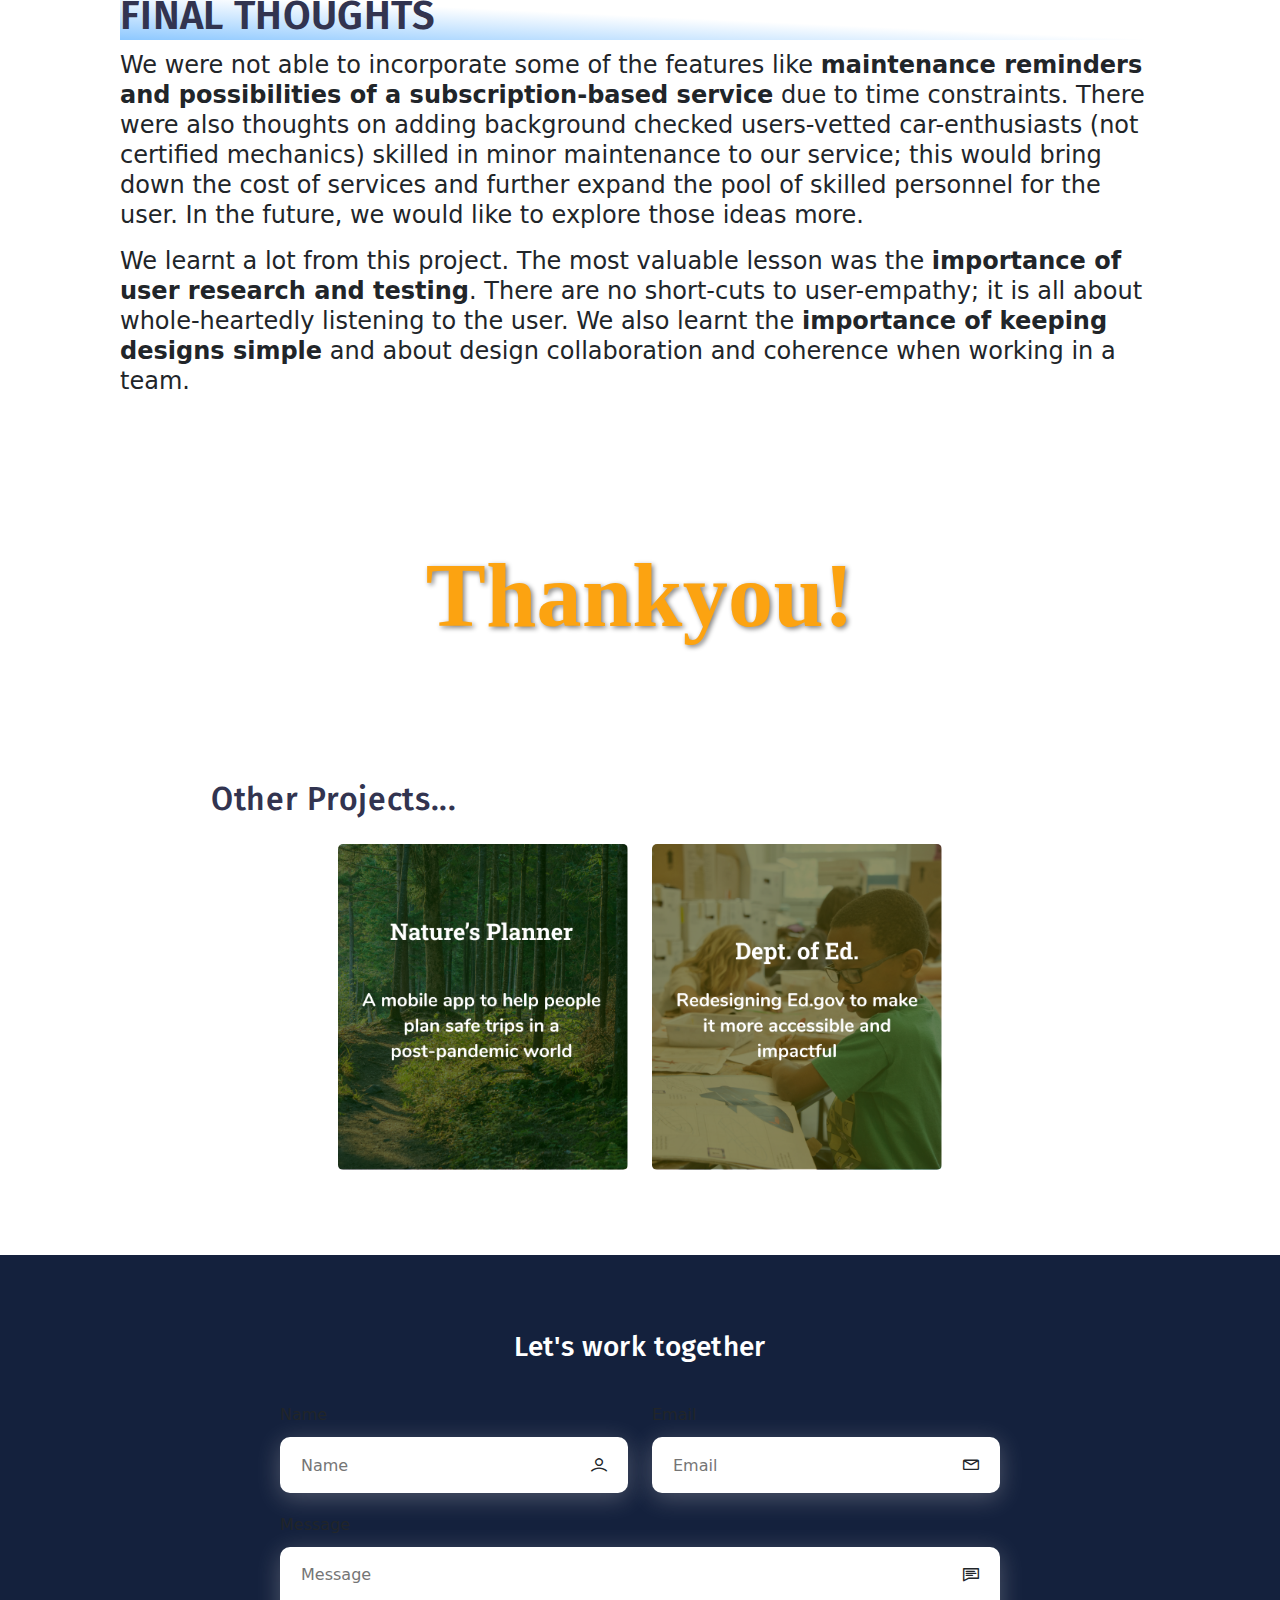
==== commit c33a44a8: "Persona image size changed" ====
--- a/index.html
+++ b/index.html
@@ -264,7 +264,7 @@
               <li>Feels like wasting time waiting for minor services</li>
             </ul>  
          
-          <div id="artifact2" class="persona"> <!--Artifact - User persona-->
+          <div id="artifact1" class="persona"> <!--Artifact - User persona-->
             <img src="Images/Tuneup.img/Jessica - User Perona -Tune Up.PNG" alt id="myImage">
           </div>
         </div> 
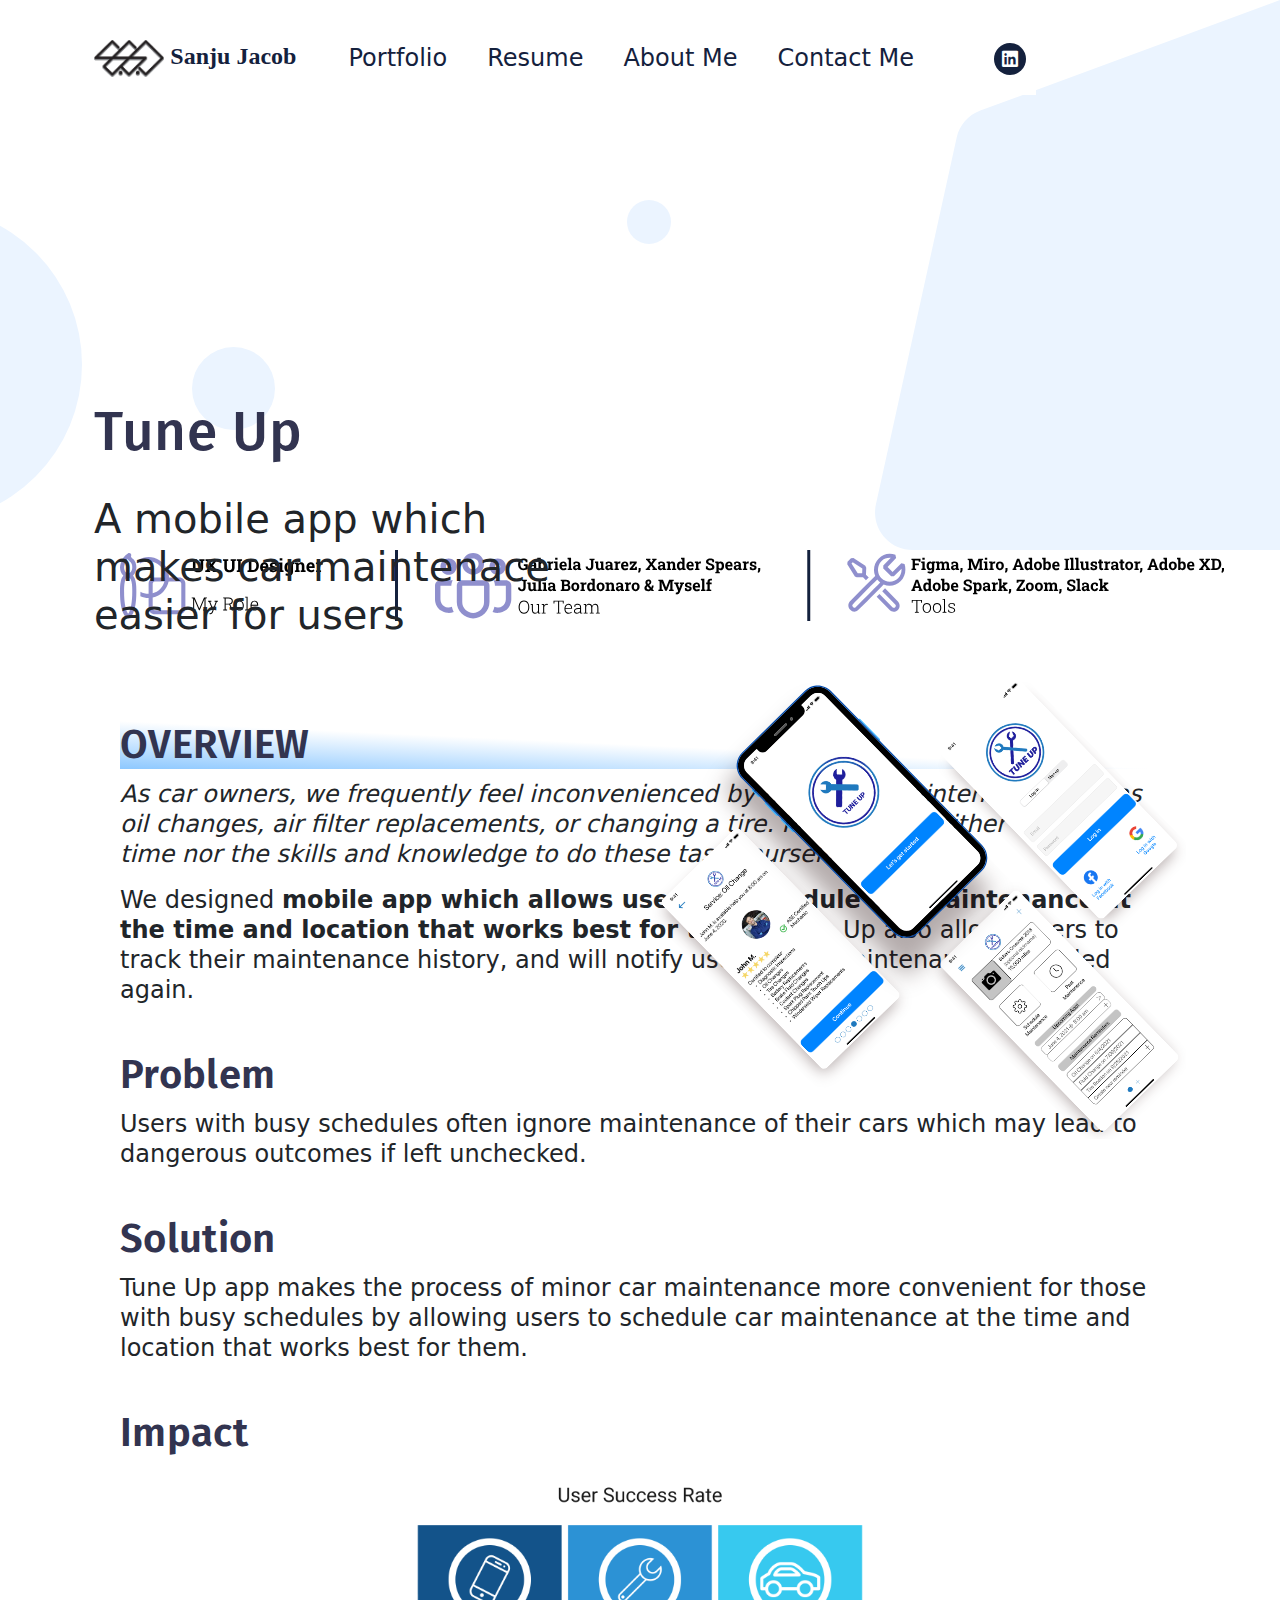
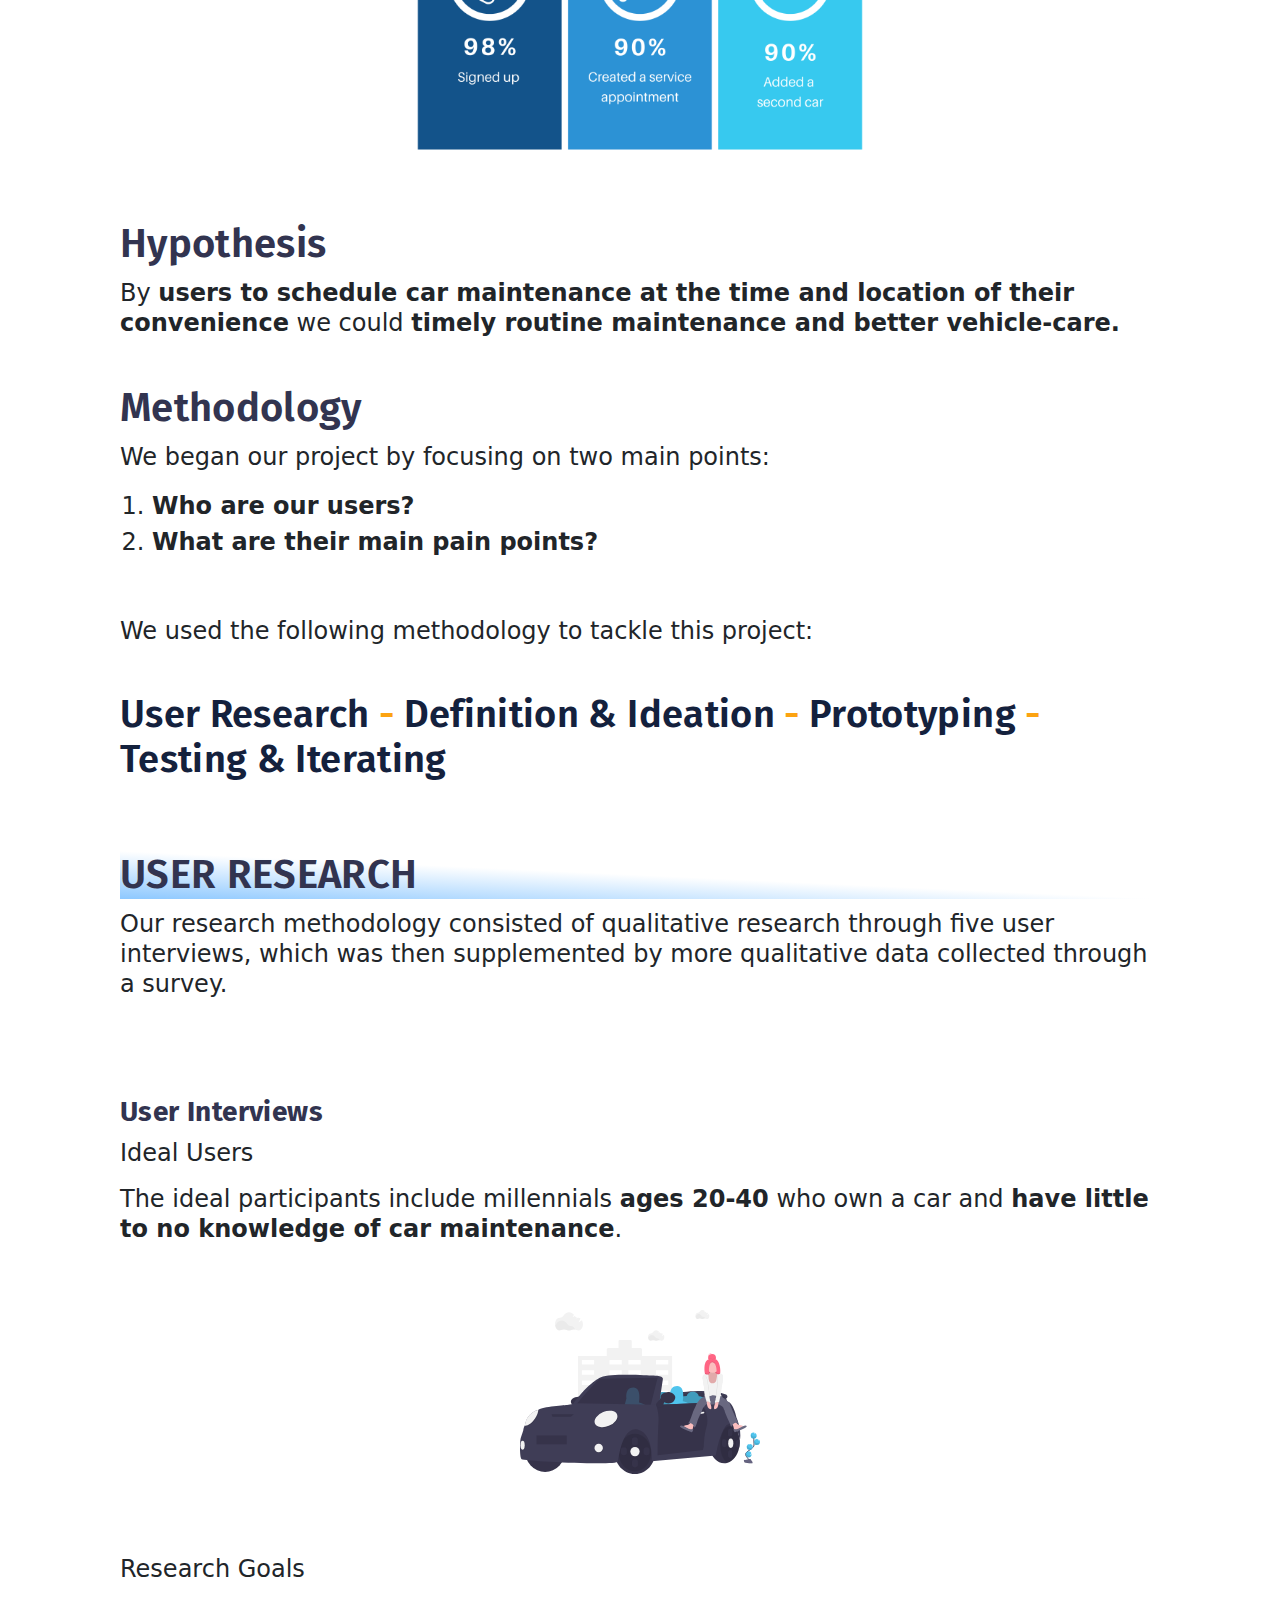
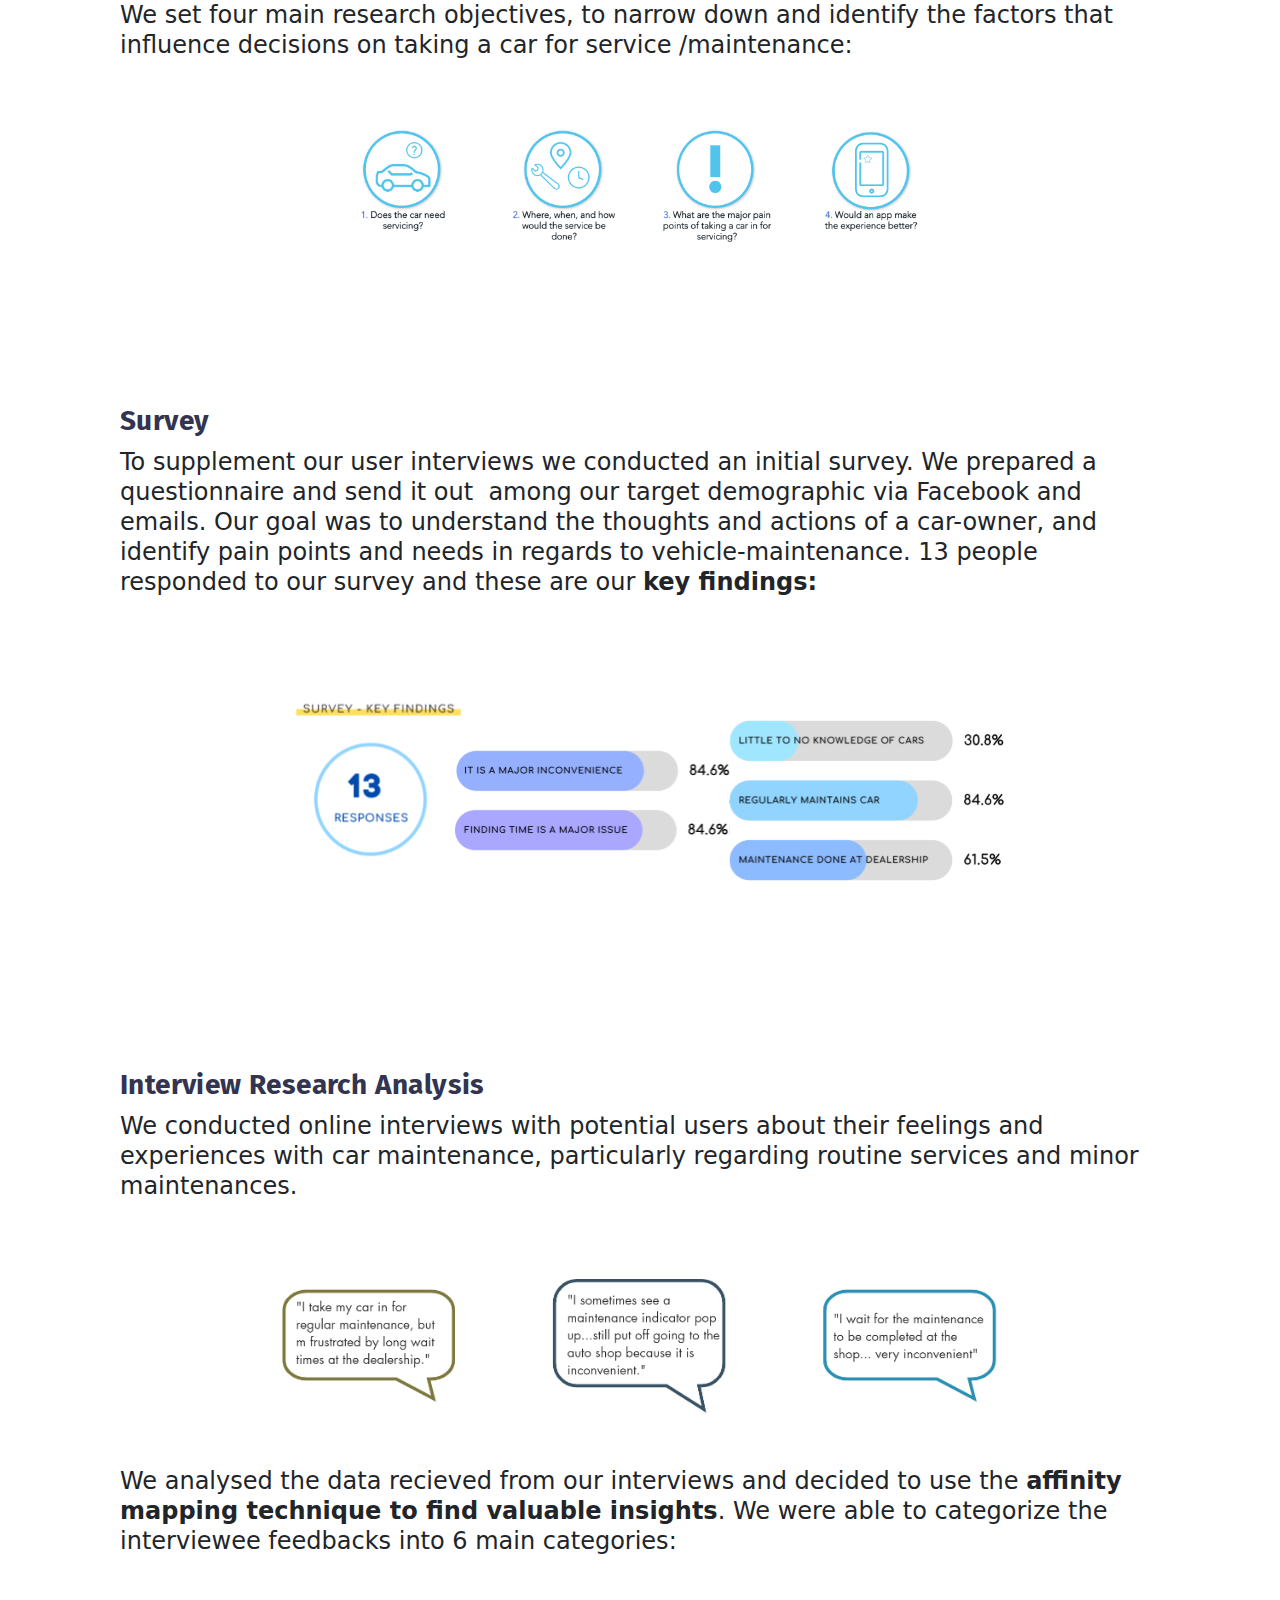
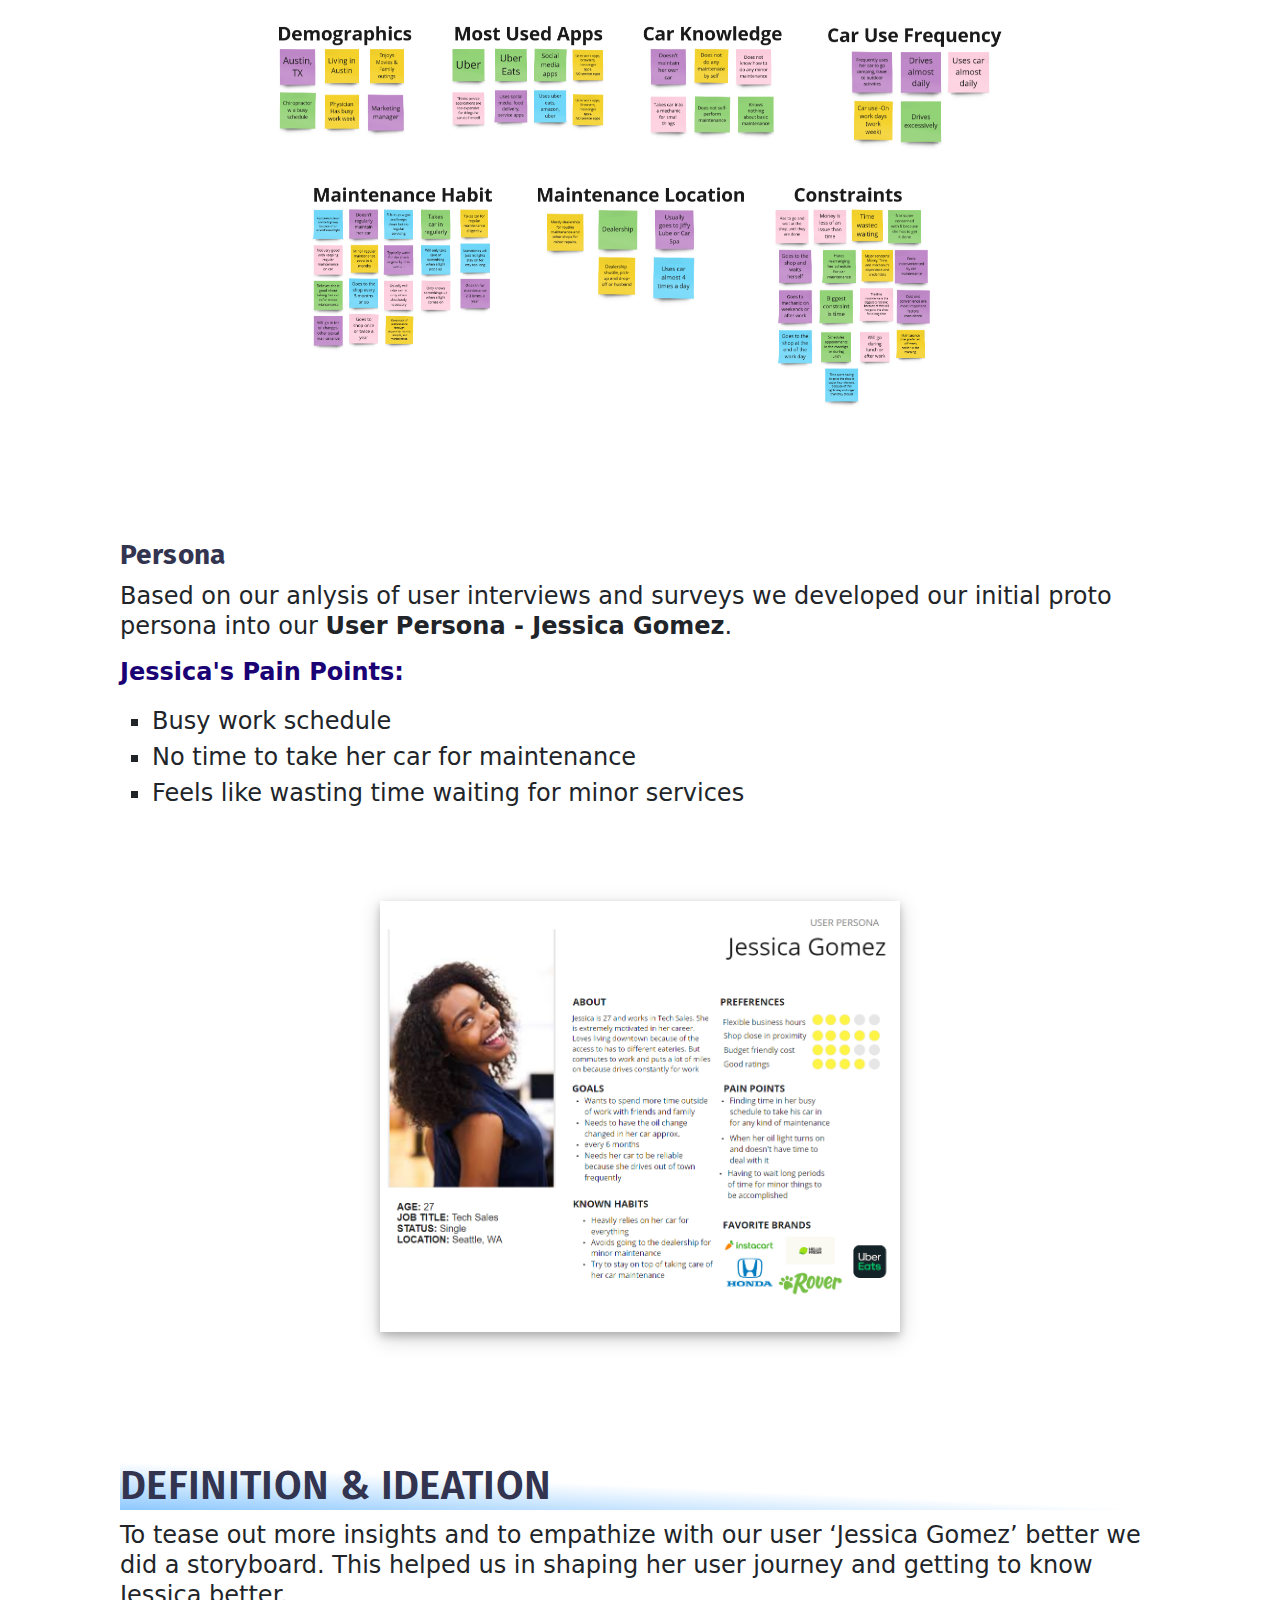
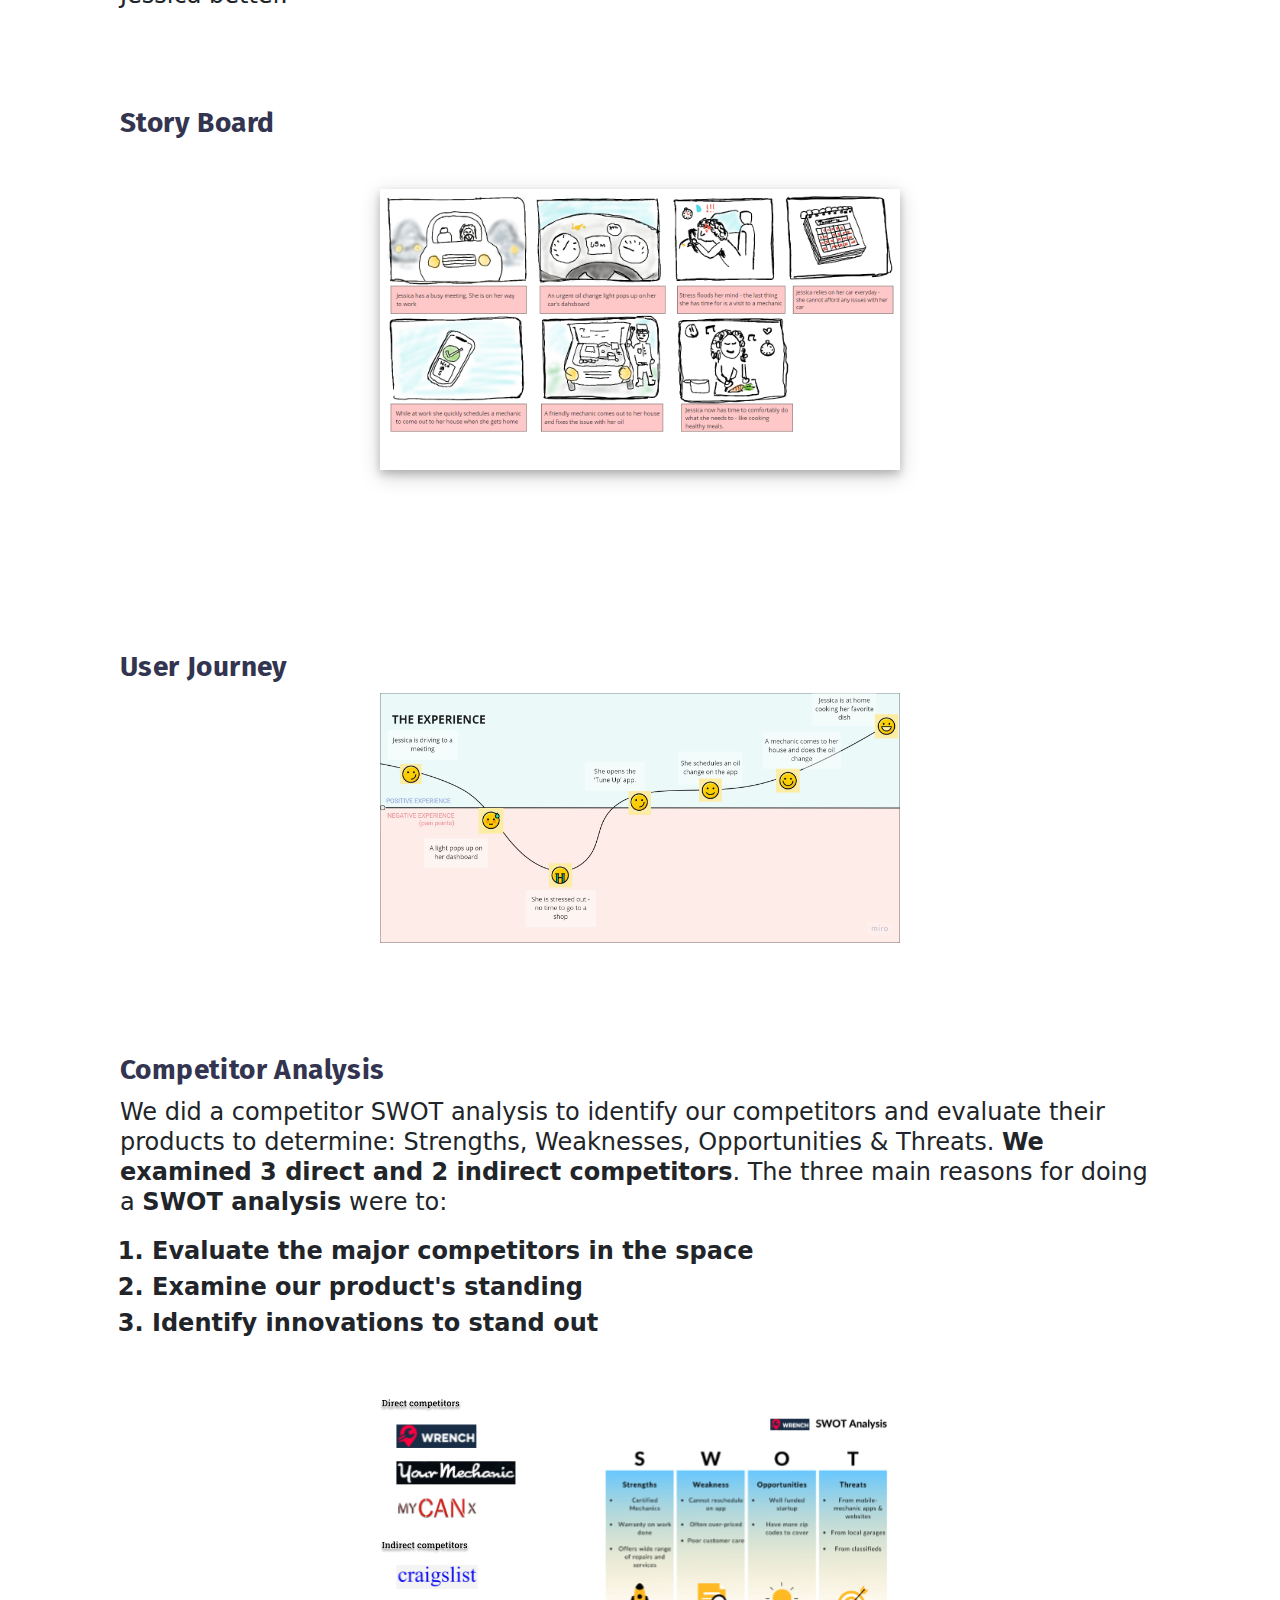
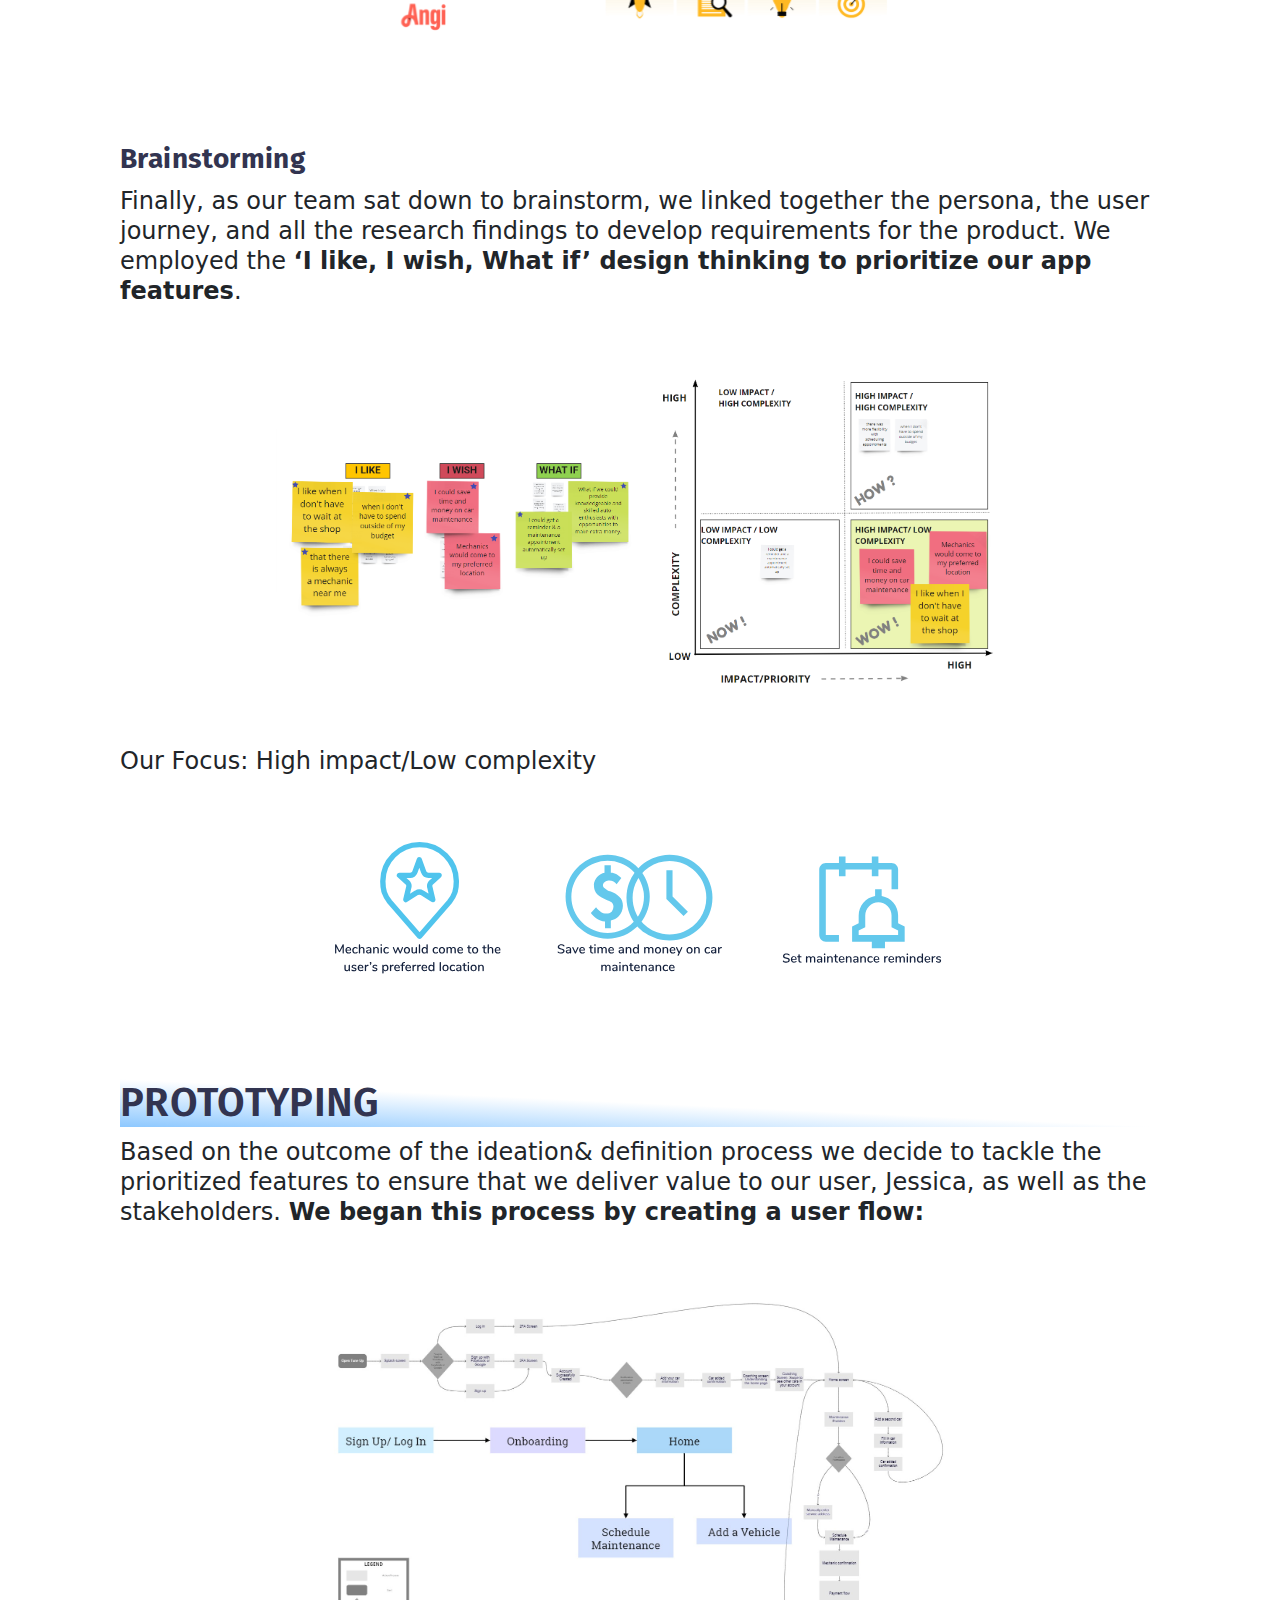
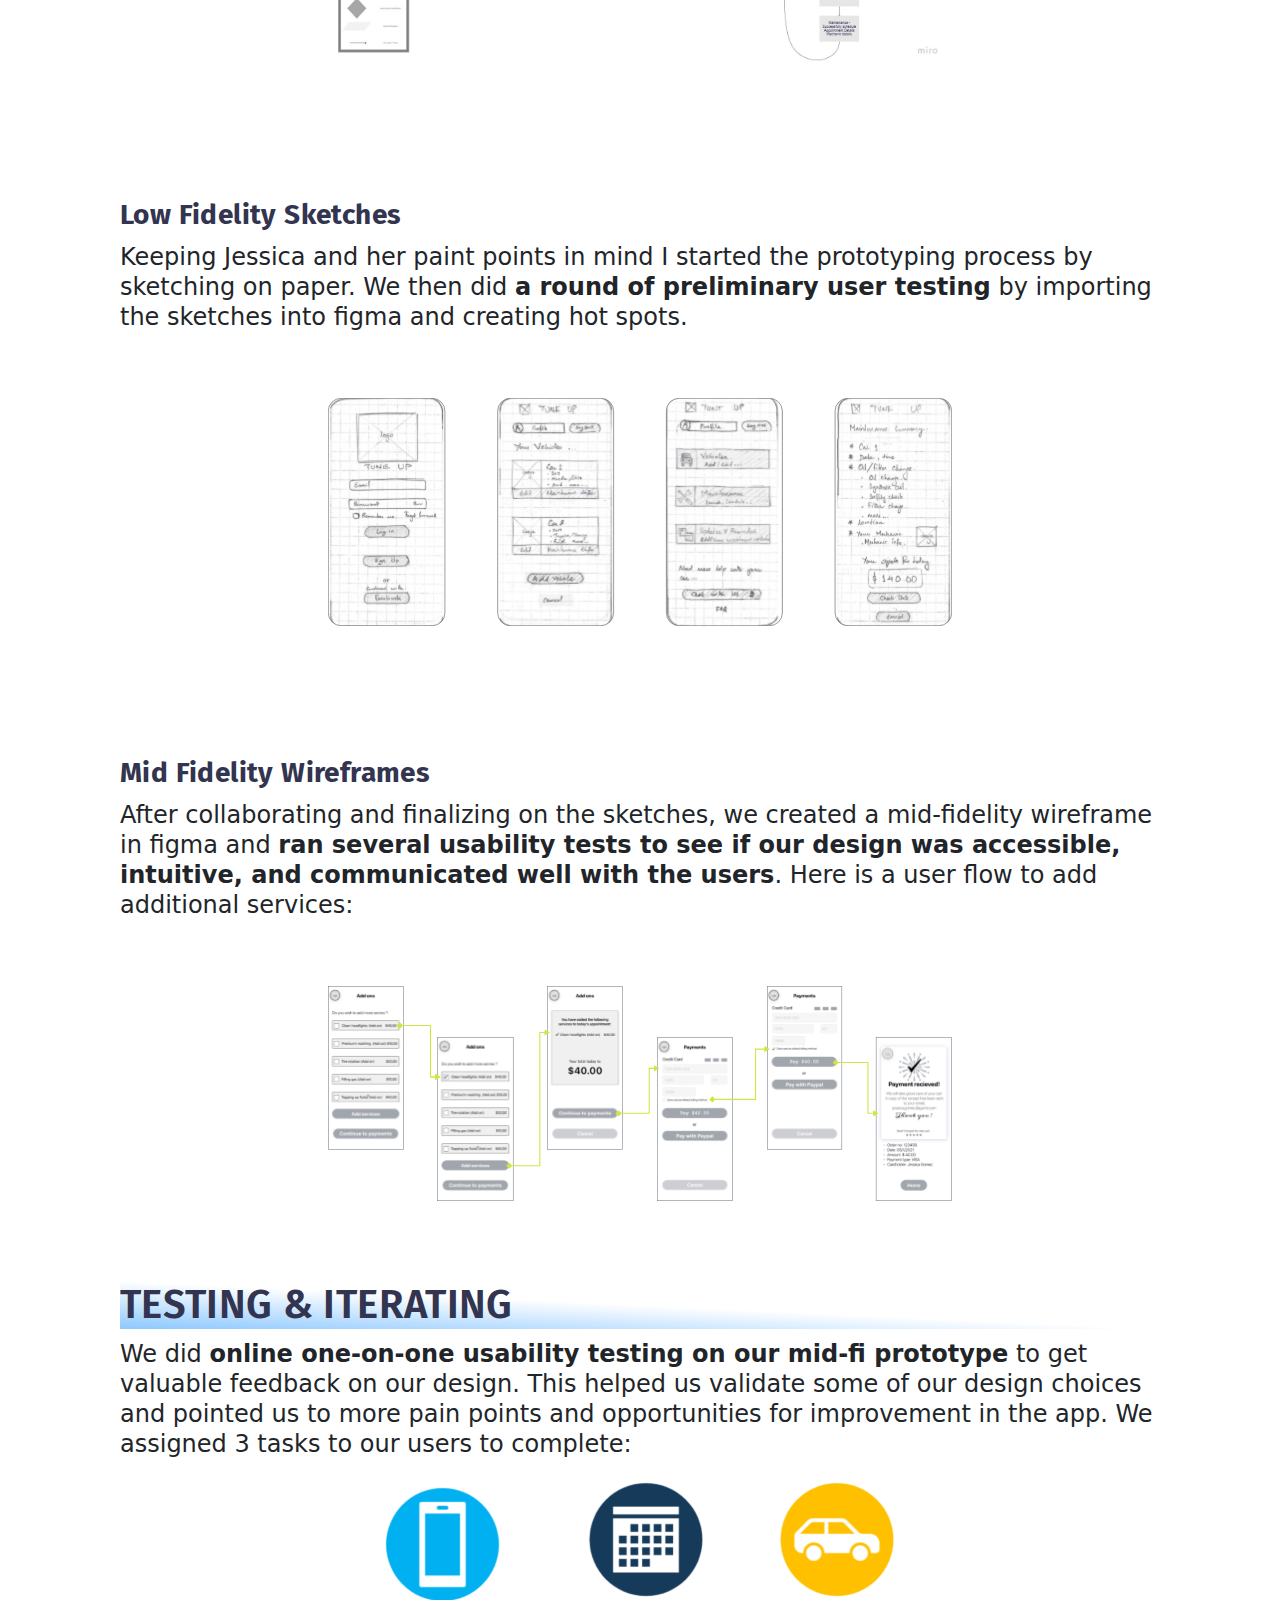
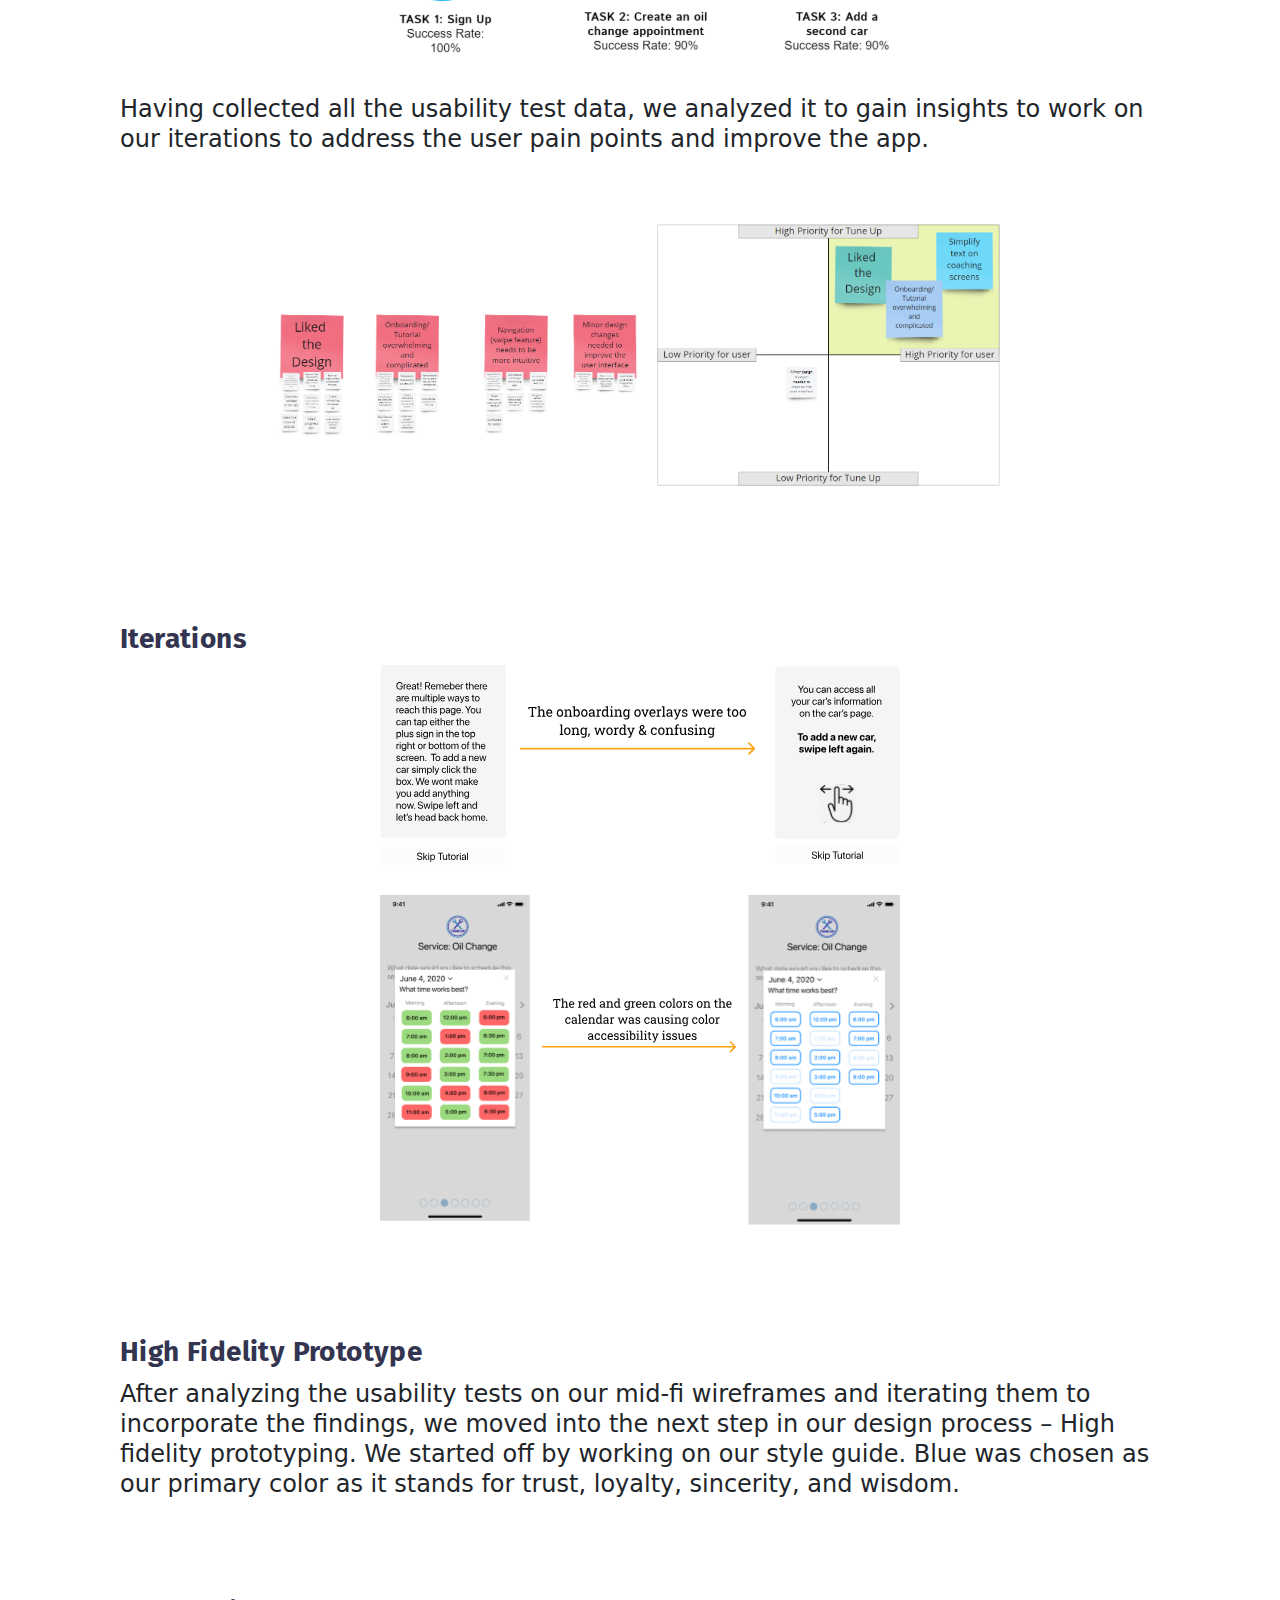
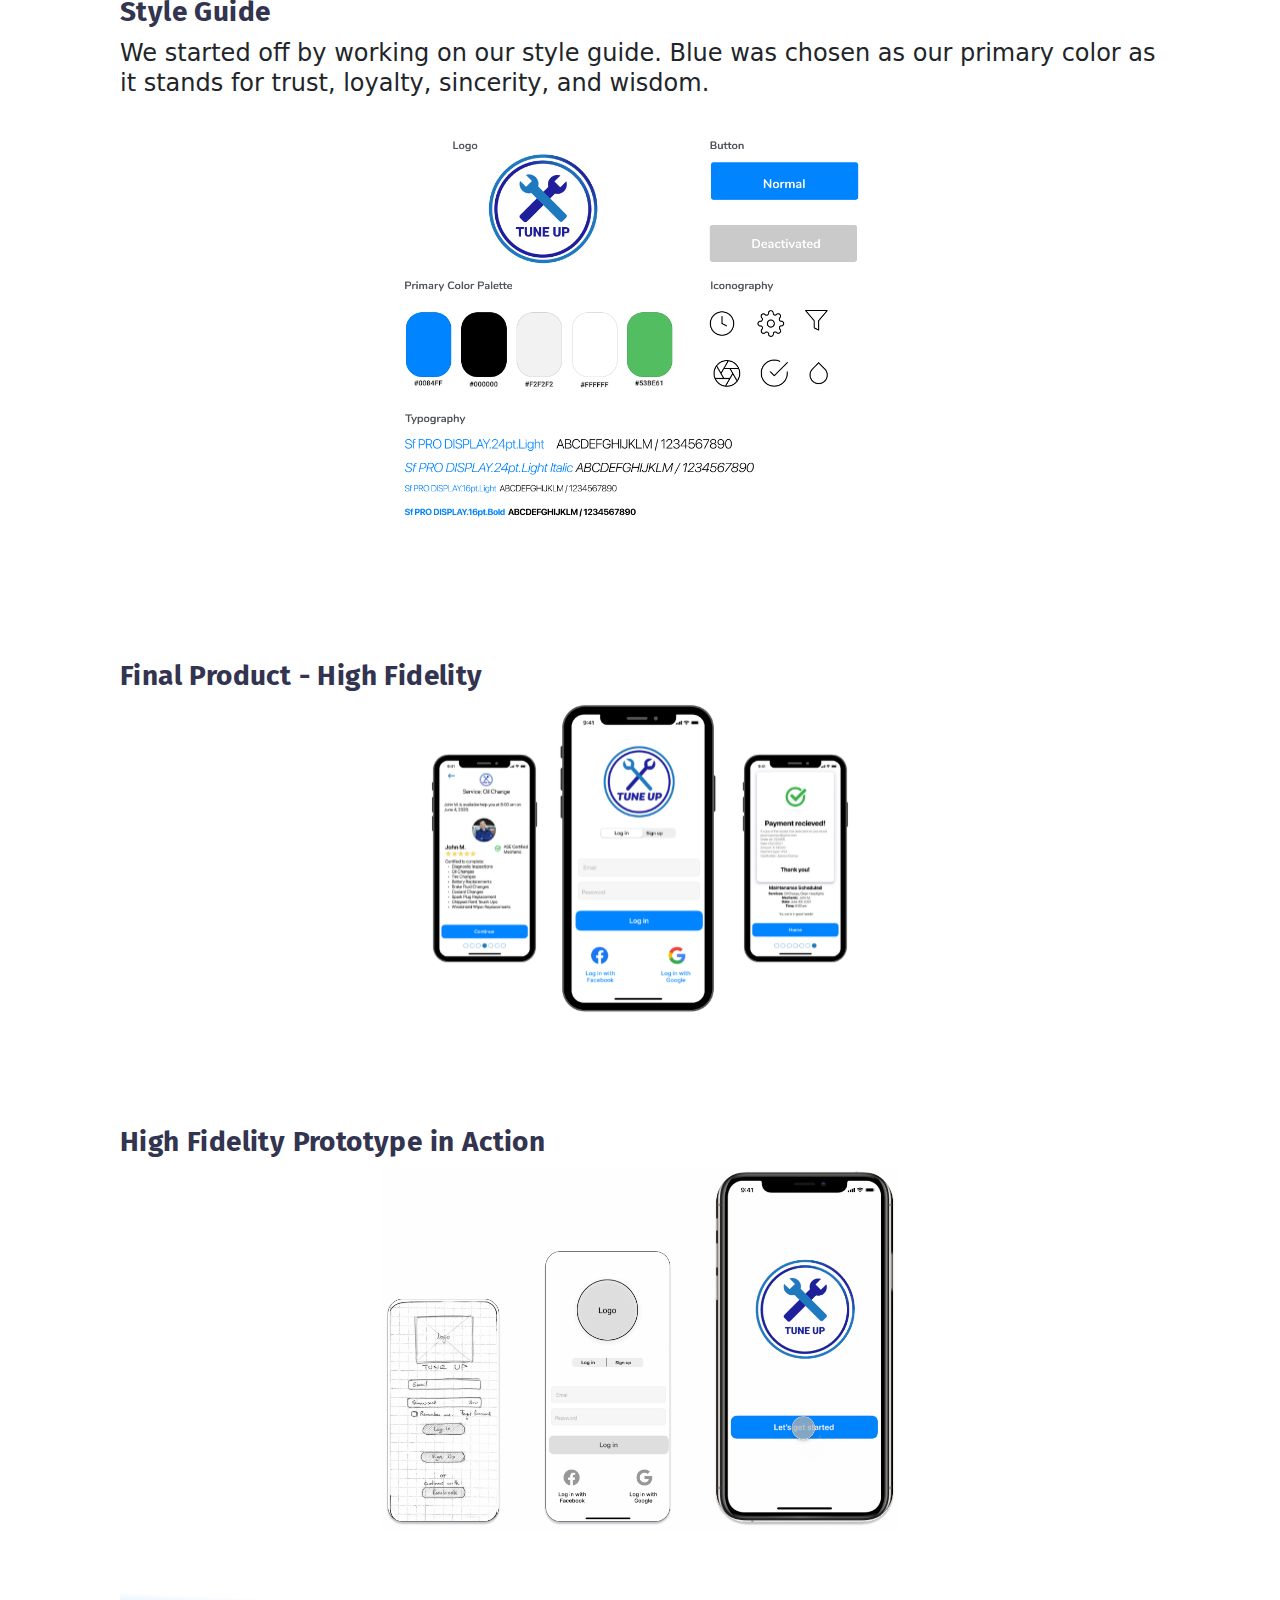
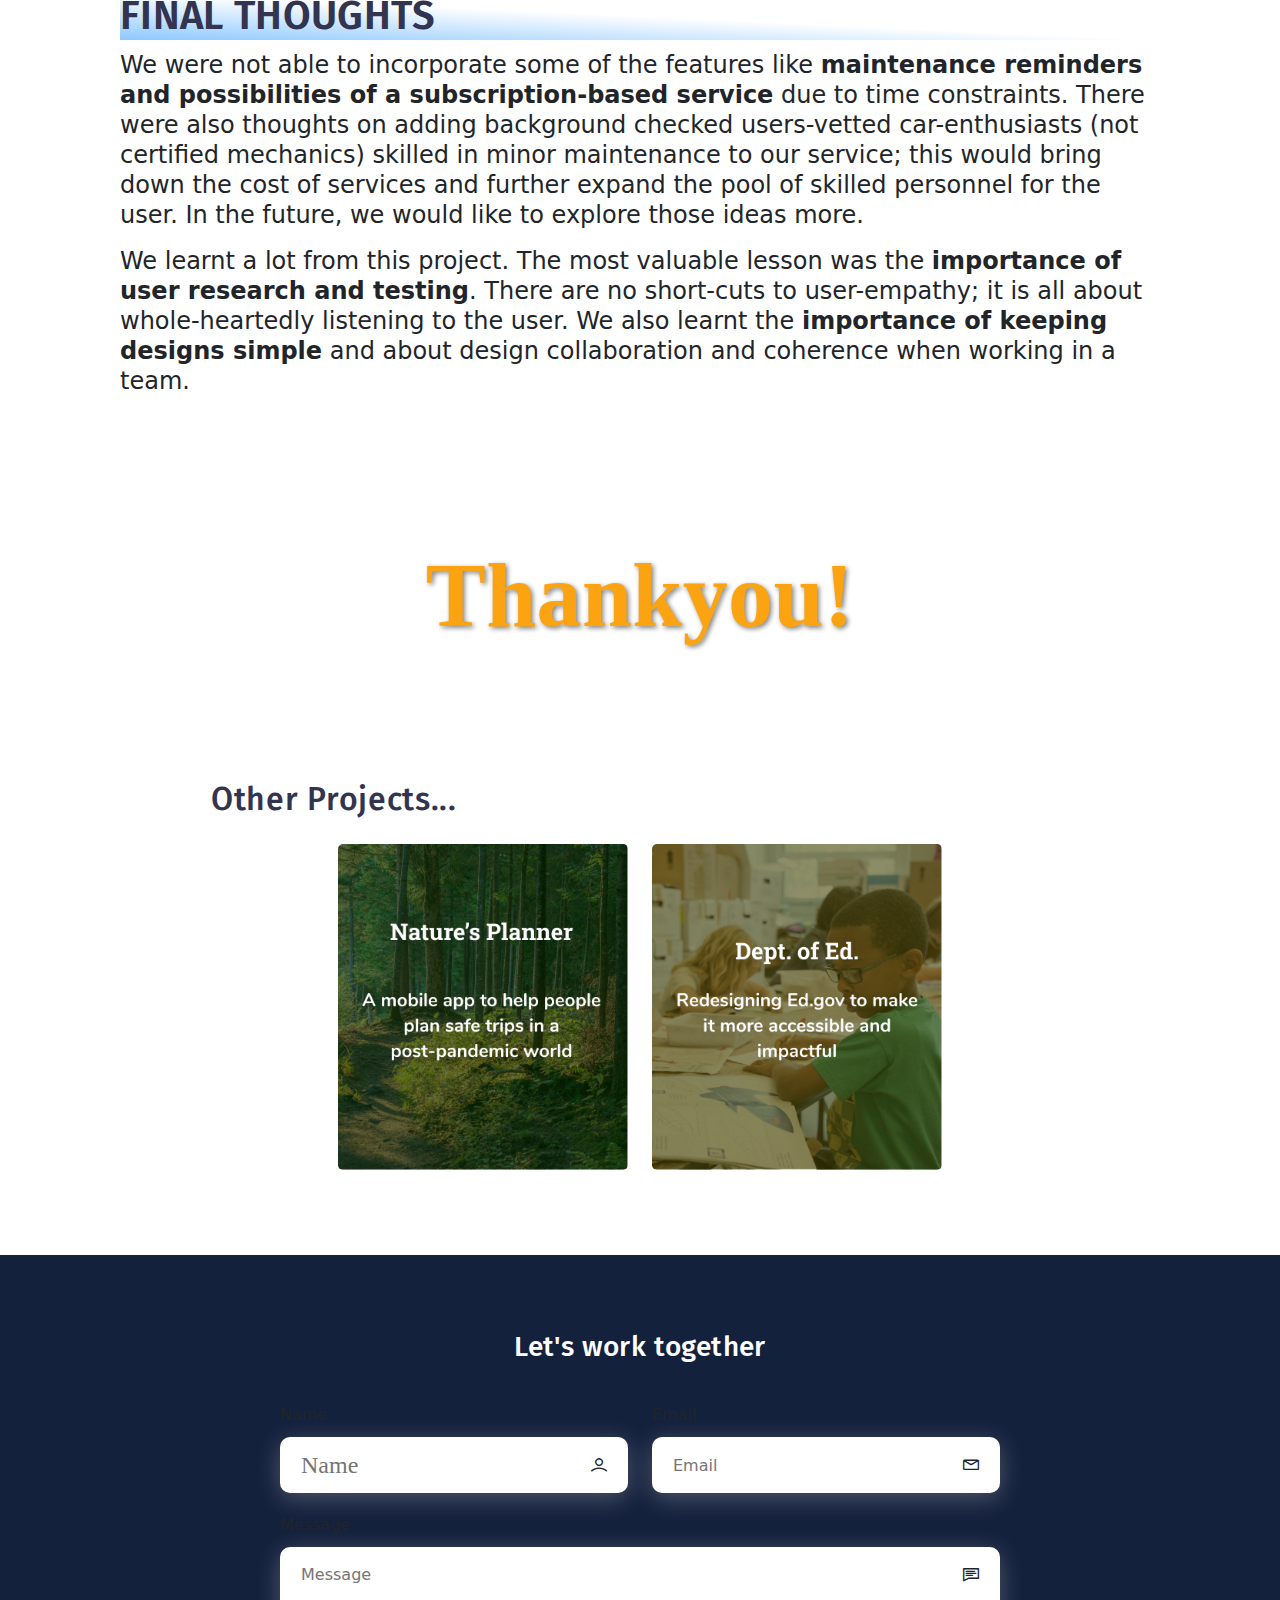
==== commit 4dacfa5d: "Added Name to Logo" ====
--- a/index.html
+++ b/index.html
@@ -51,8 +51,8 @@
             <div class="row align-items-center">
               <div class="col-lg-12">
                 <nav class="navbar navbar-expand-lg">
-                  <a class="navbar-brand" href="https://sanjusjacob.github.io/SSJ-Portfolio-Homepage/index.html">
-                    <img src="Images/ssj-logo.png" alt="Logo" />
+                  <a class="navbar-brand " href="https://sanjusjacob.github.io/SSJ-Portfolio-Homepage/index.html">
+                    <img src="Images/ssj-logo.png" alt="Logo" /> <nam id="name">Sanju Jacob</nam>
                   </a>
                   <button class="navbar-toggler" type="button" data-toggle="collapse" data-target="#navbarSupportedContent4" aria-controls="navbarSupportedContent4" aria-expanded="false" aria-label="Toggle navigation">
                     <span class="toggler-icon"></span>
@@ -63,7 +63,7 @@
                   <div class="collapse navbar-collapse sub-menu-bar" id="navbarSupportedContent4">
                     <ul id="nav4" class="navbar-nav ml-auto">
                       <li class="nav-item">
-                        <a class="page-scroll" href="#portfolioScroll">Portfolio</a>
+                        <a class="page-scroll" href="https://sanjusjacob.github.io/SSJ-Portfolio-Homepage/index.html">Portfolio</a>
                       </li>
                       <li class="nav-item">
                         <a class="page-scroll" href="#0">Resume</a>
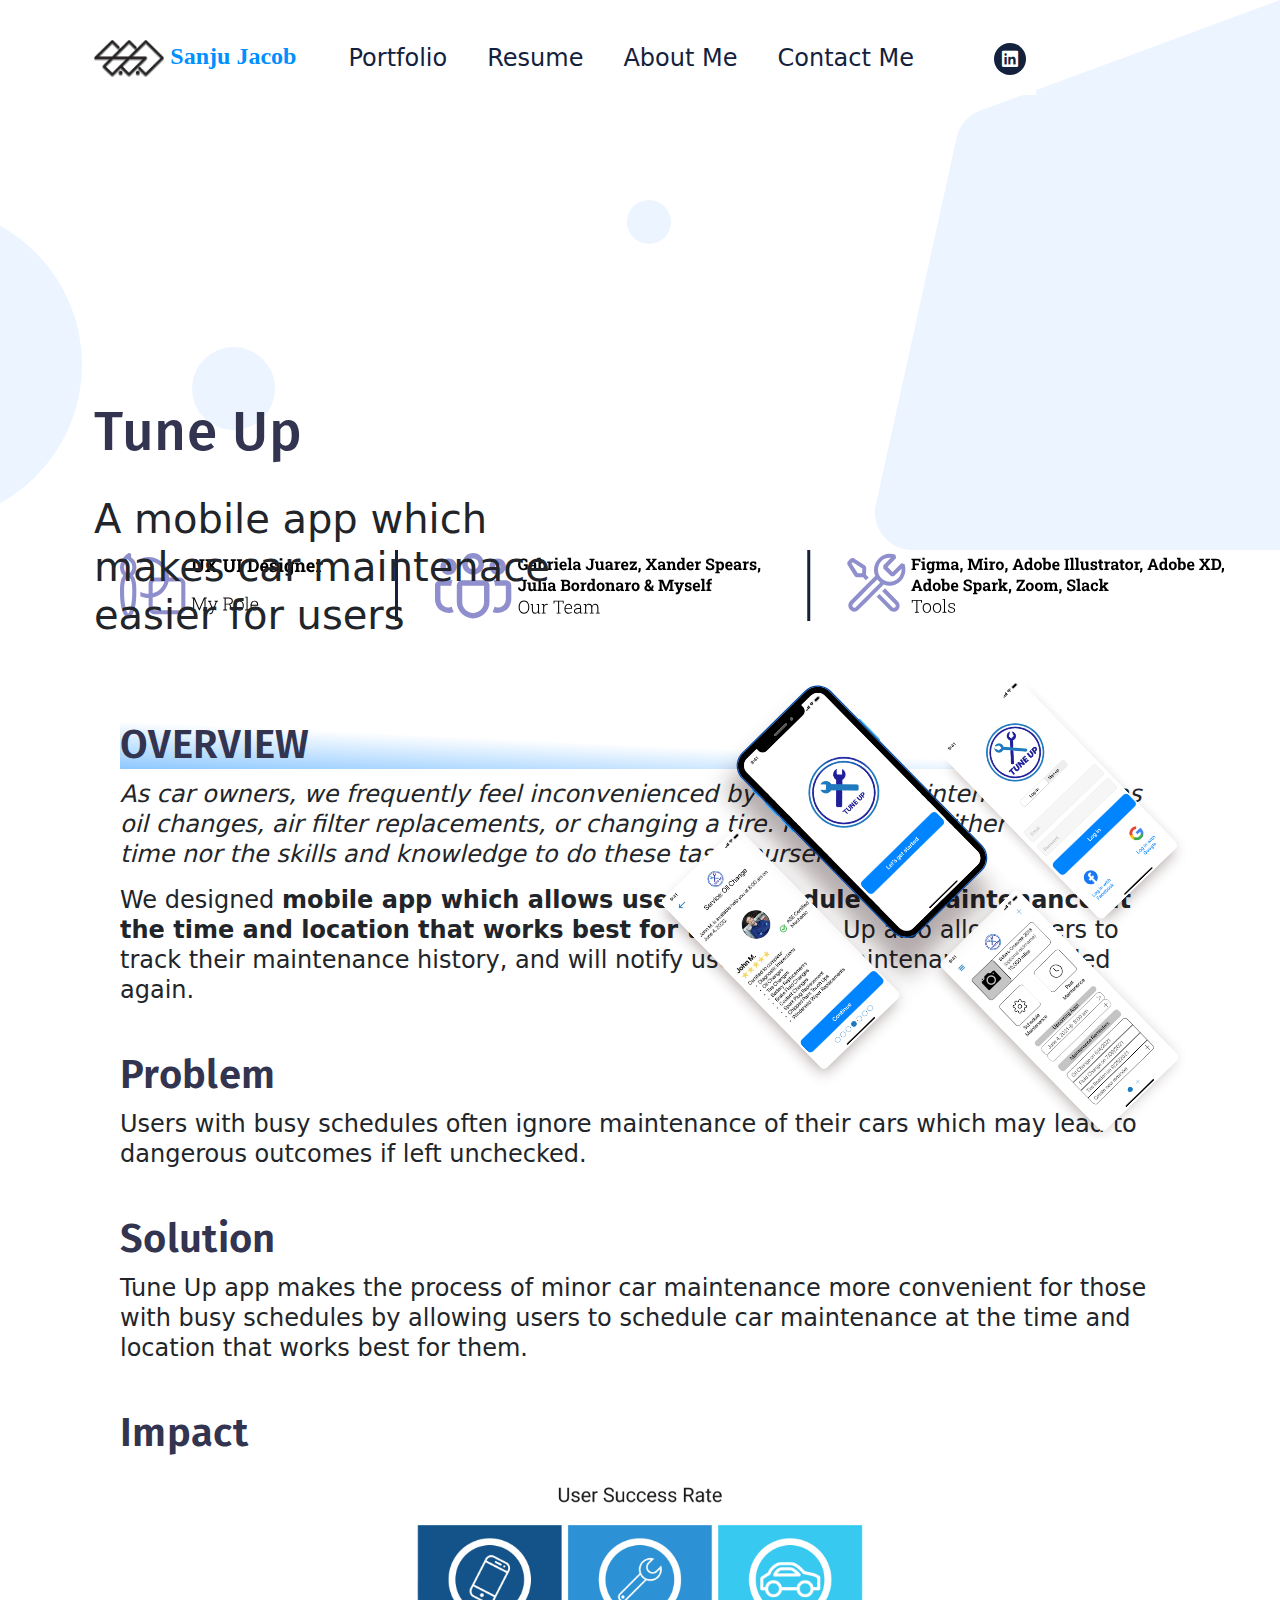
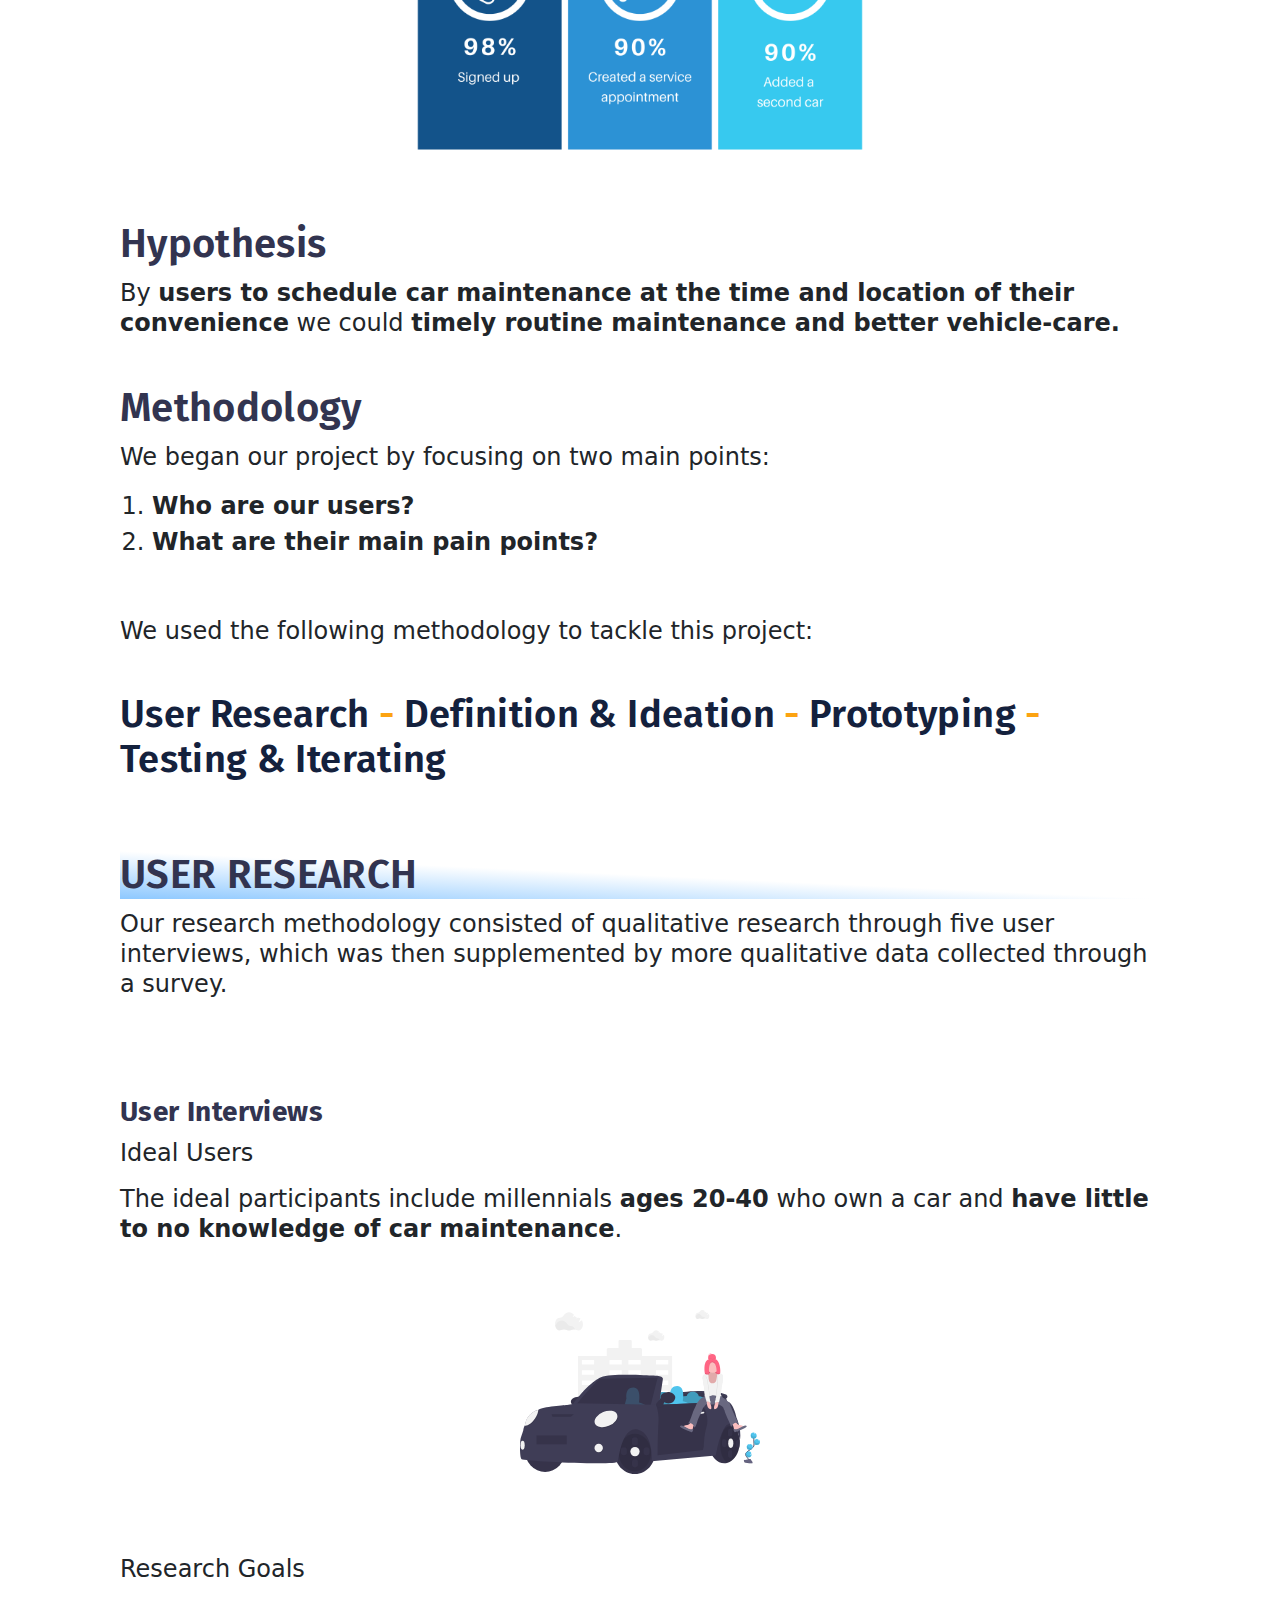
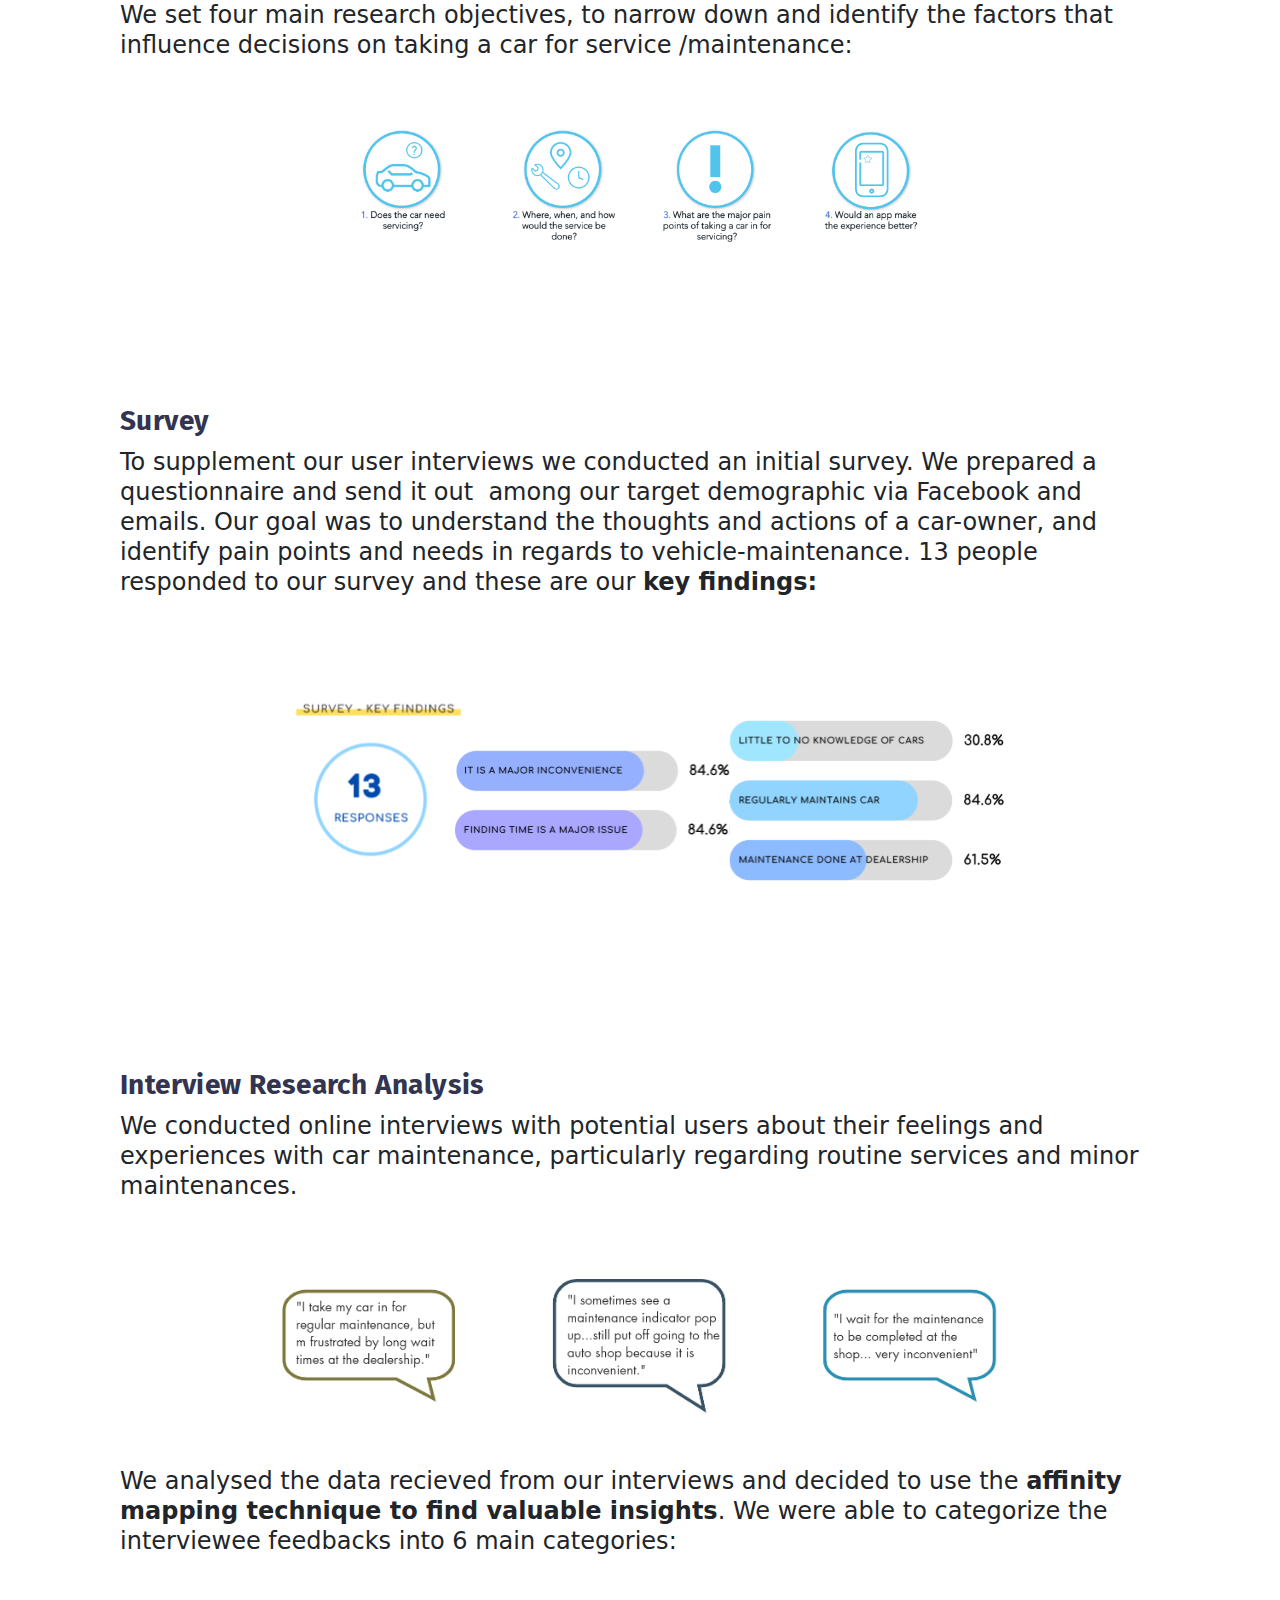
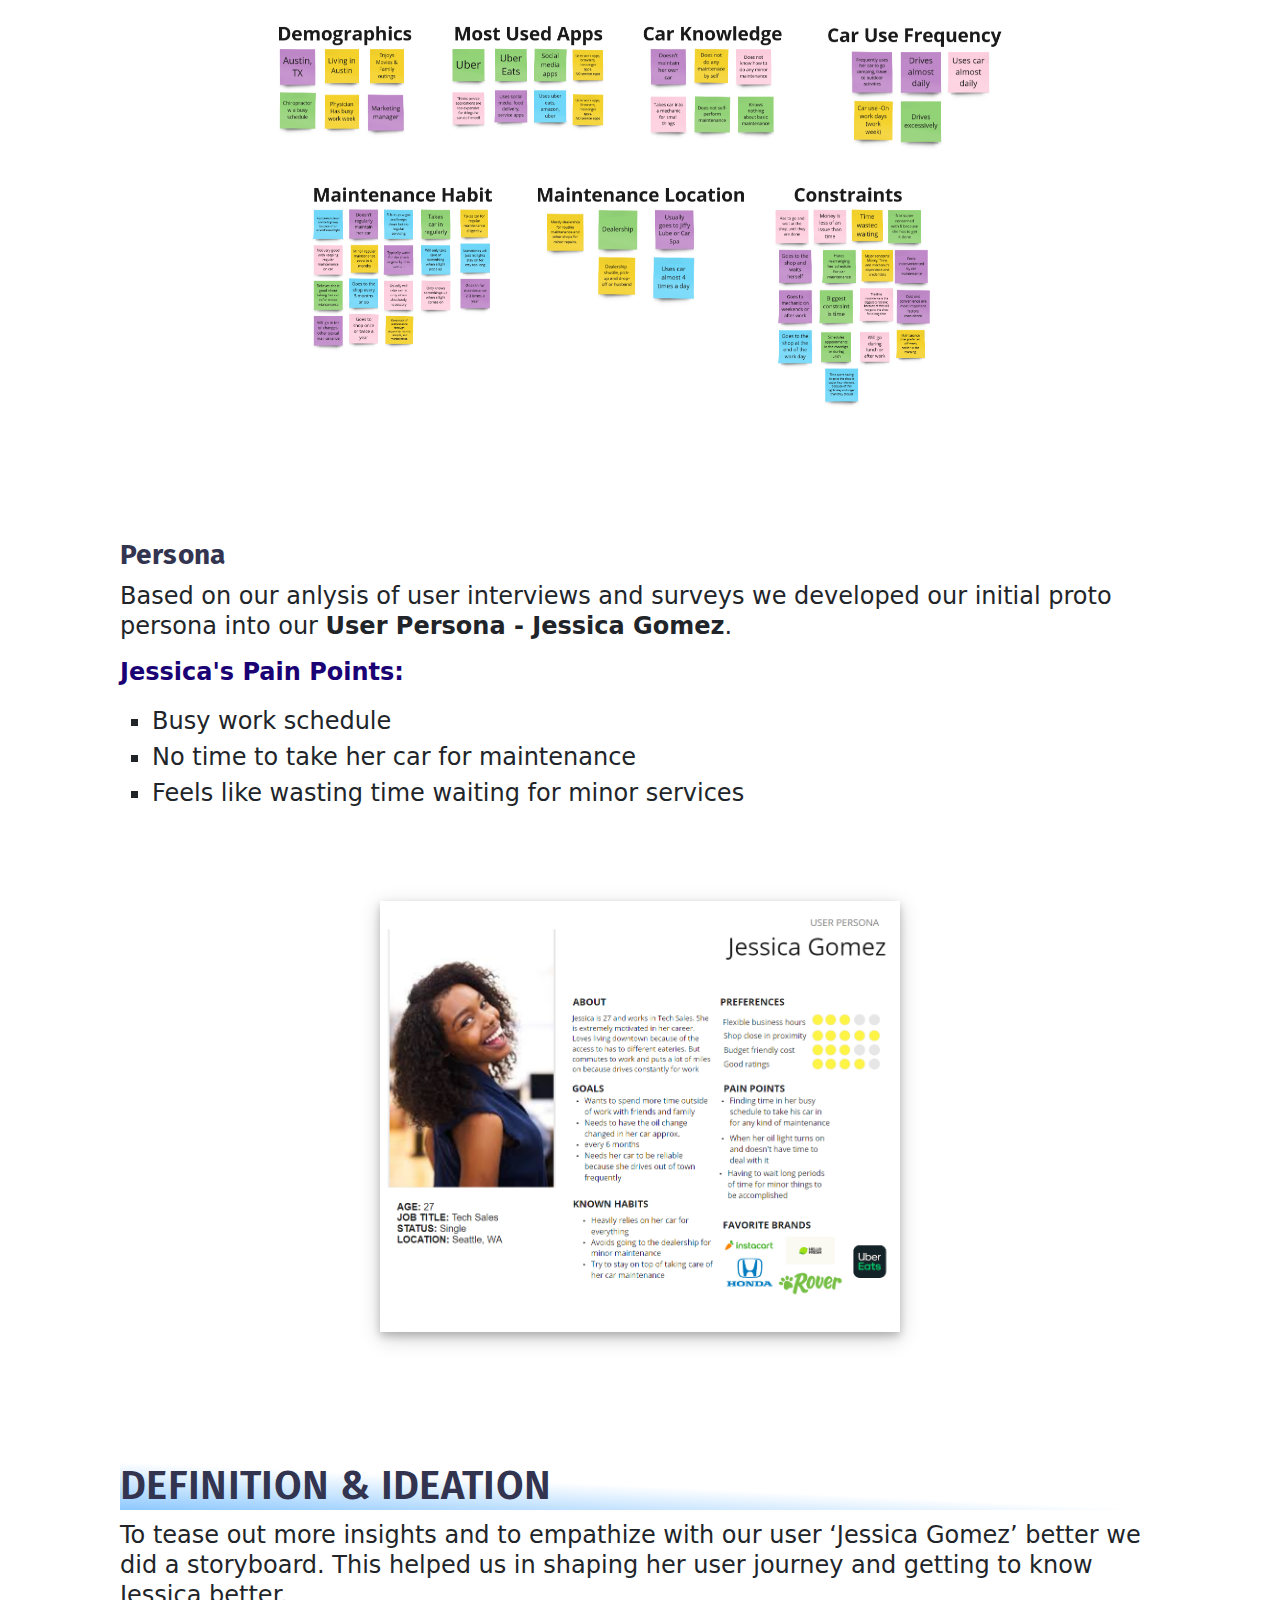
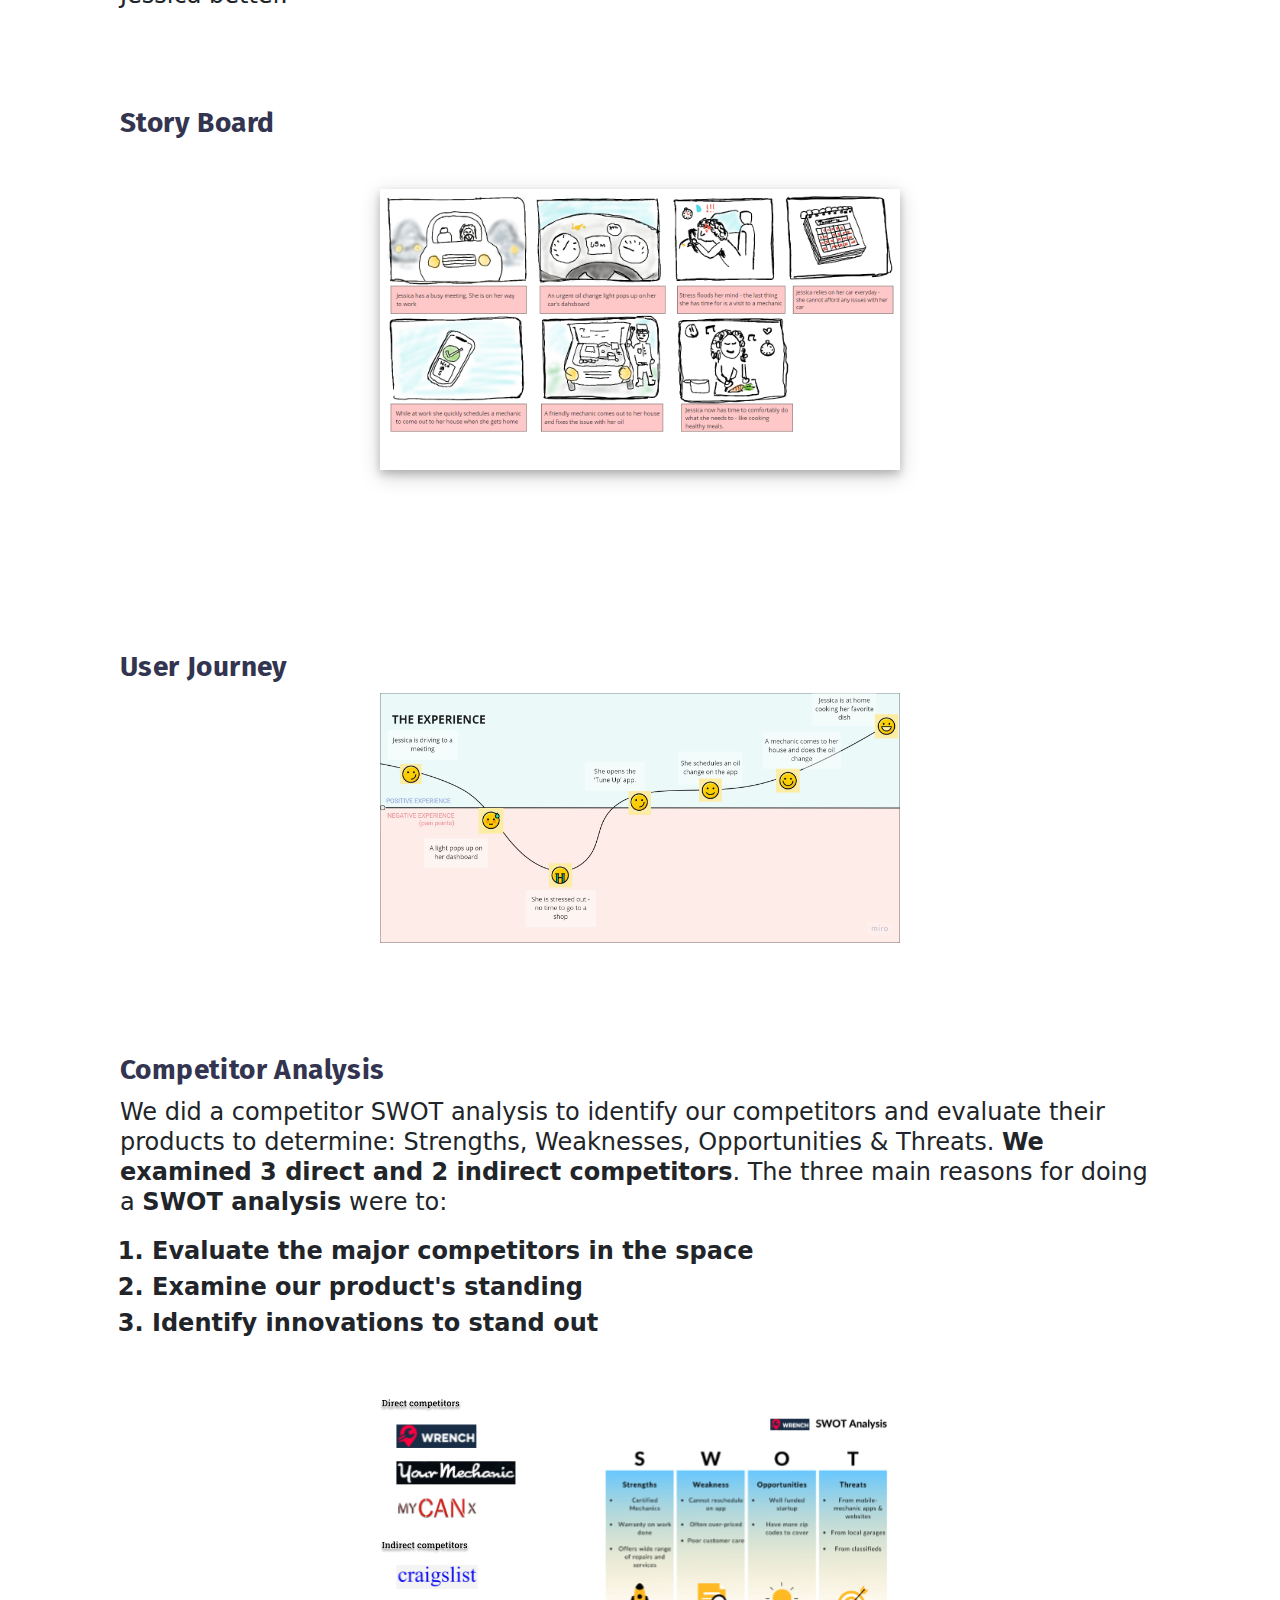
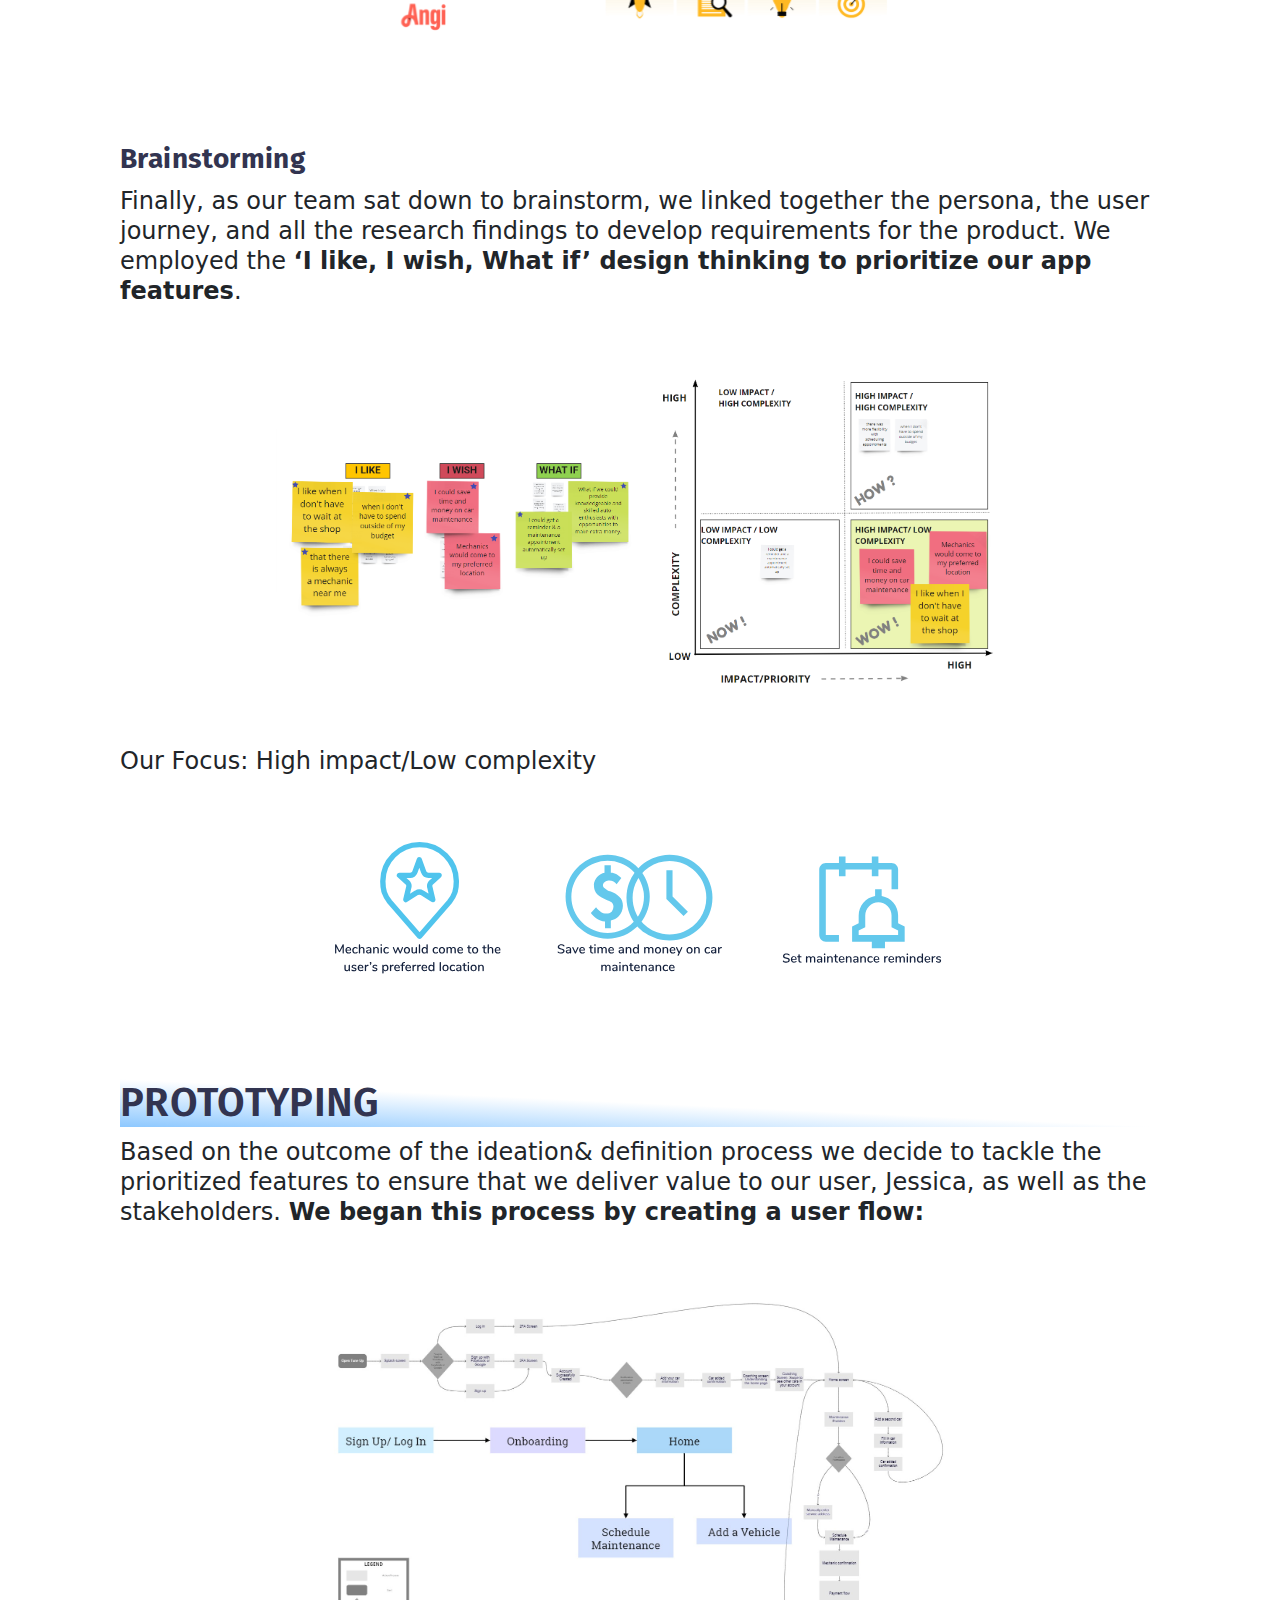
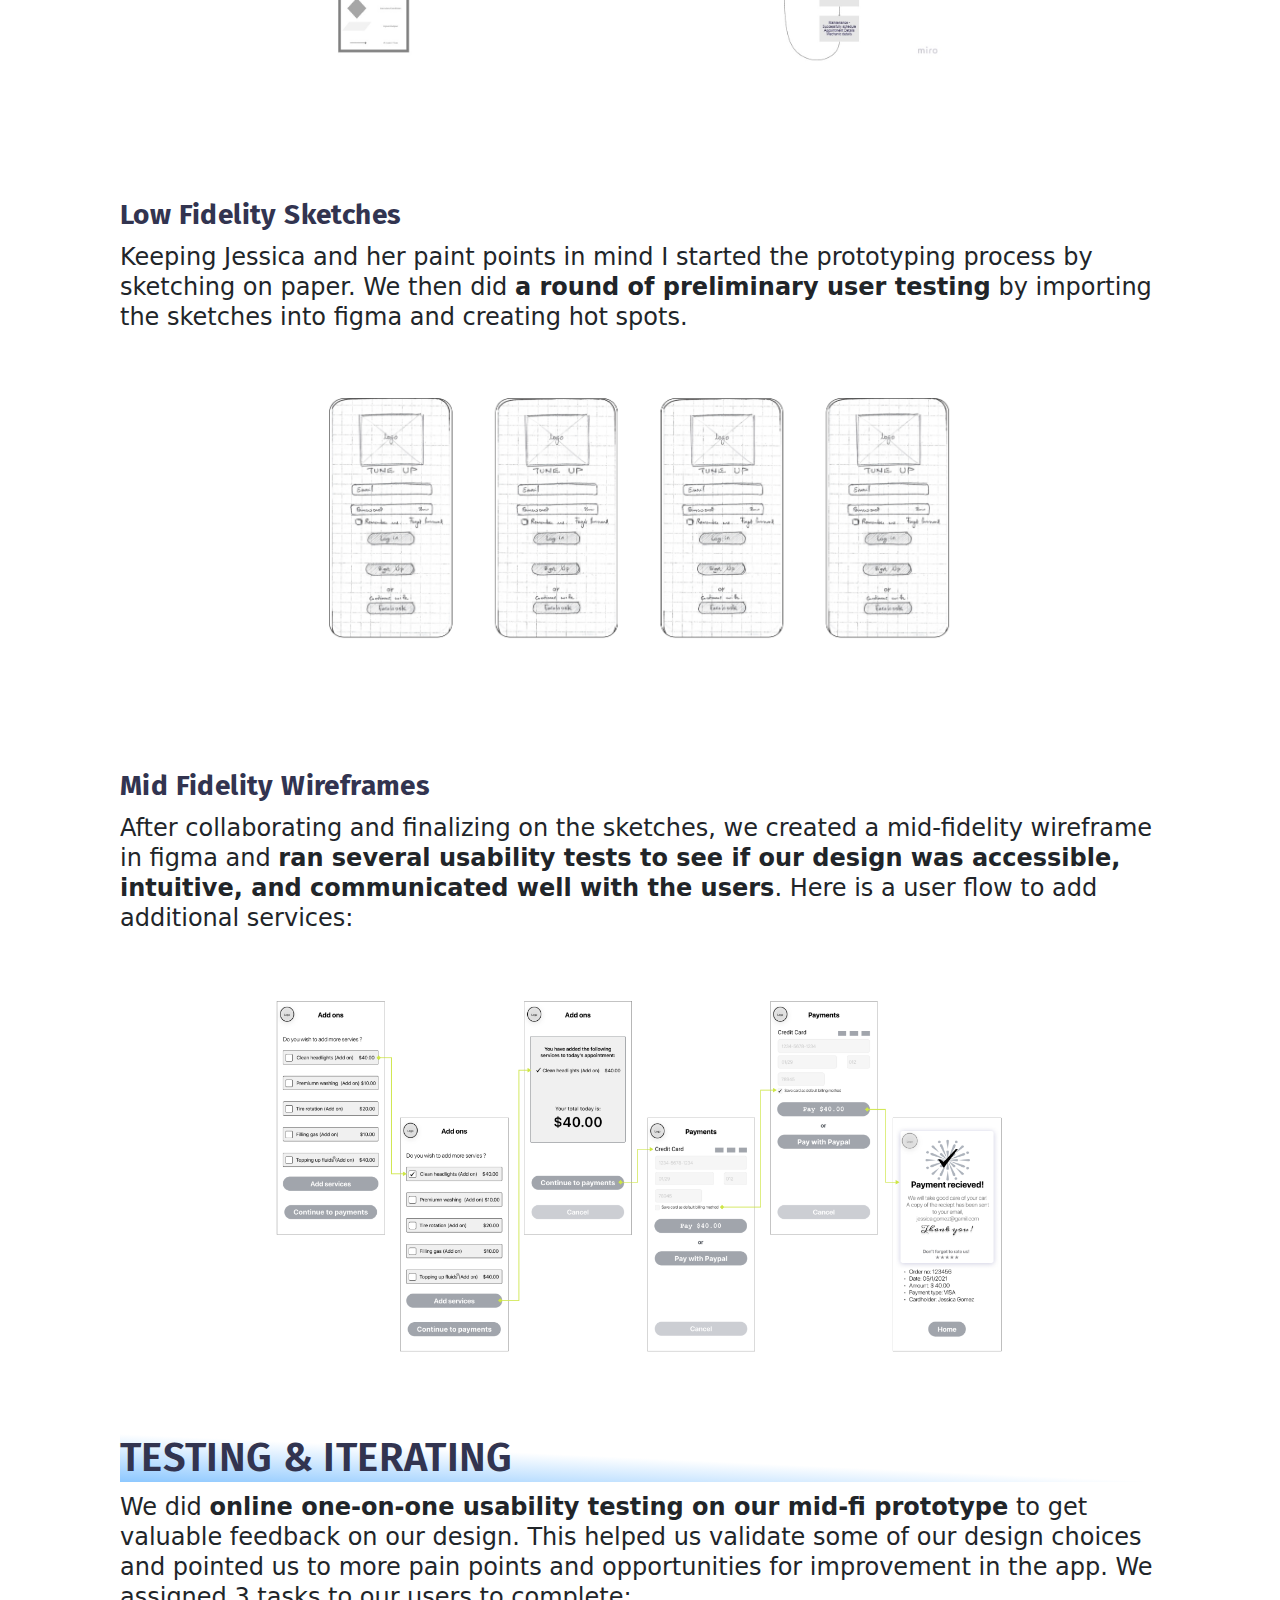
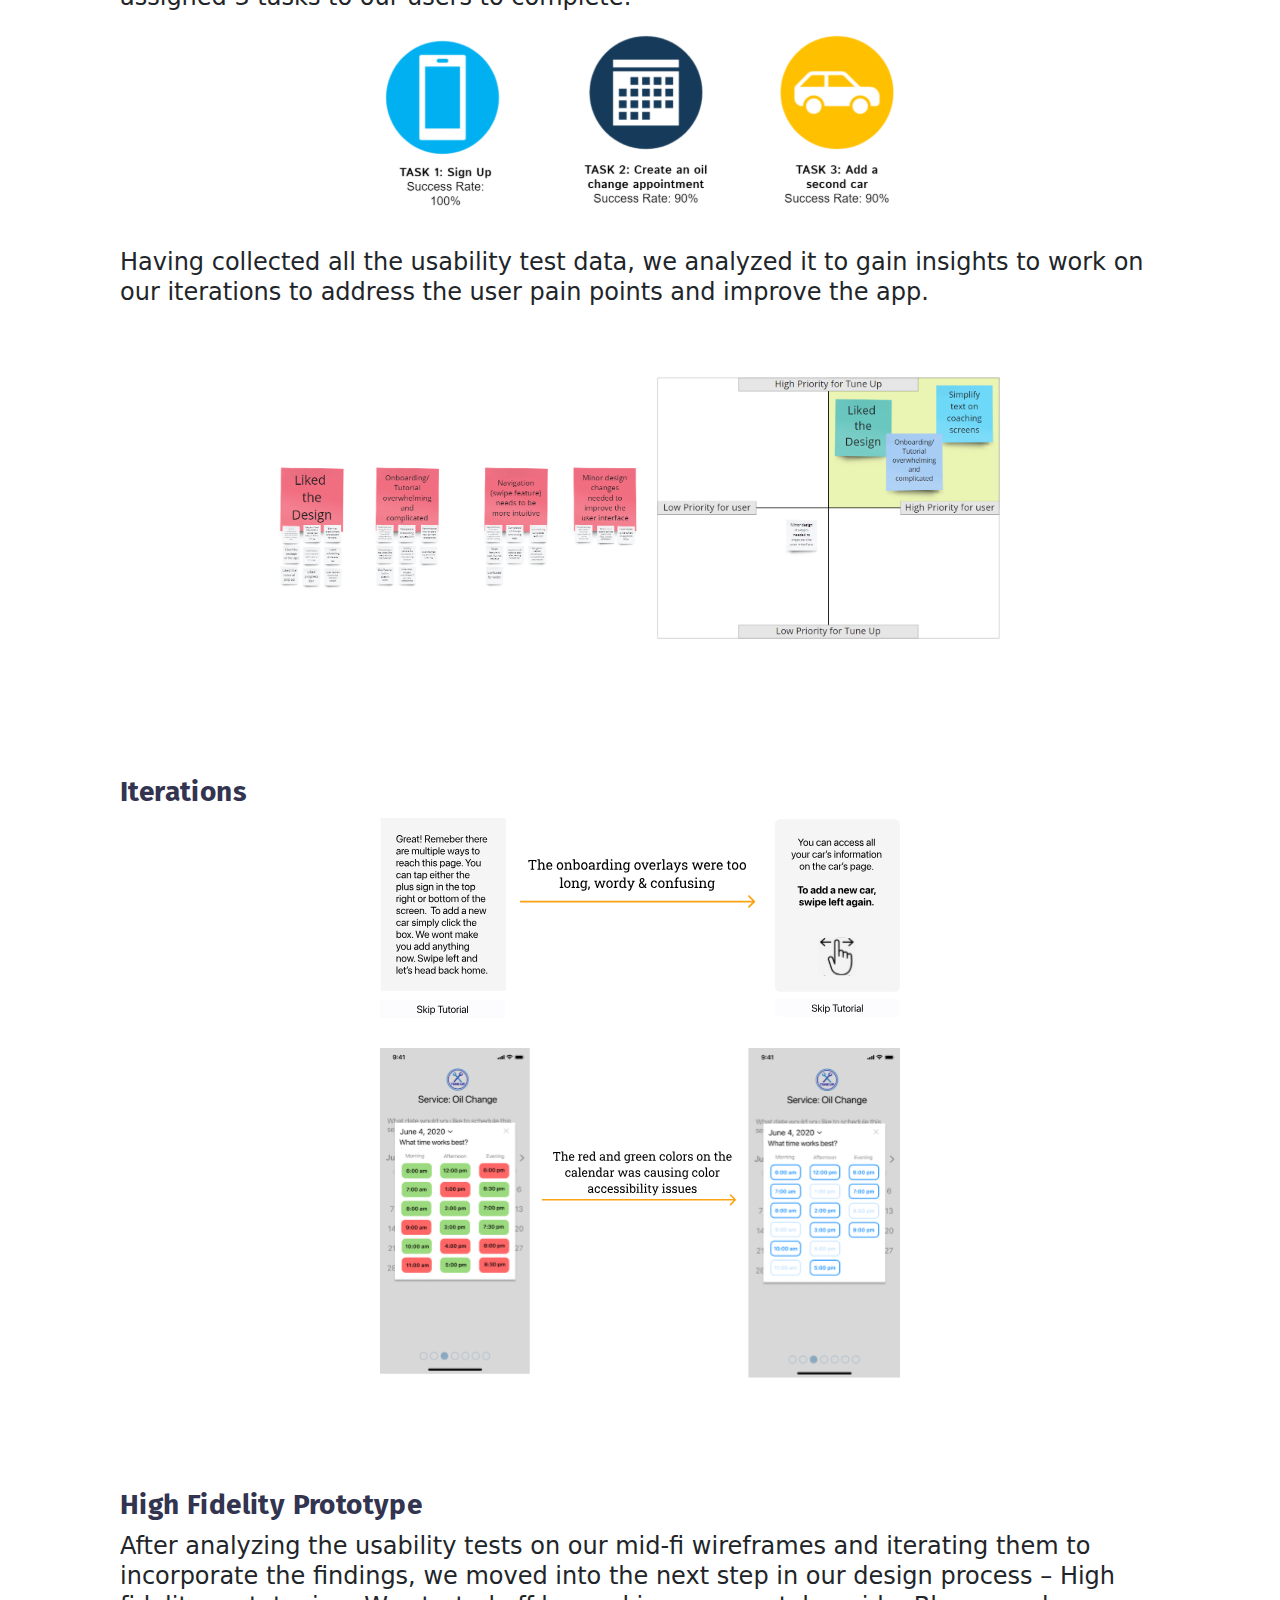
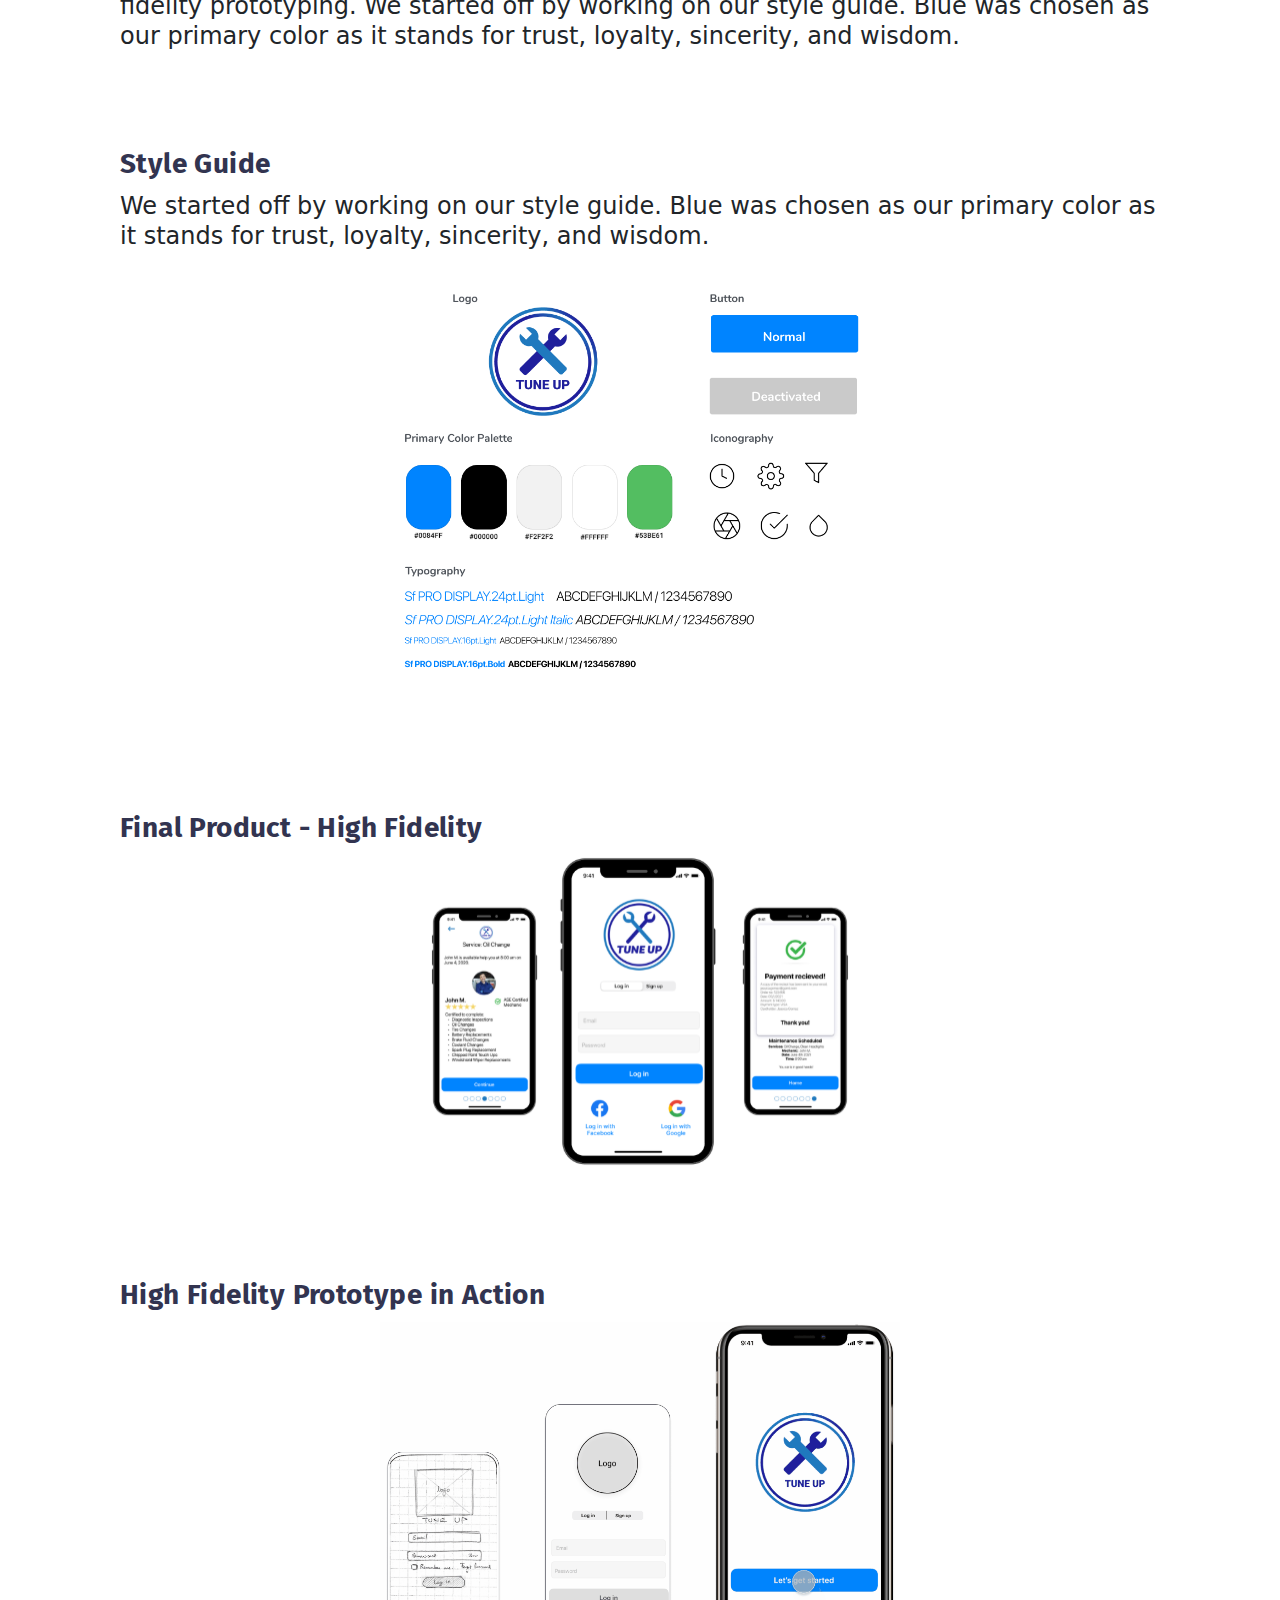
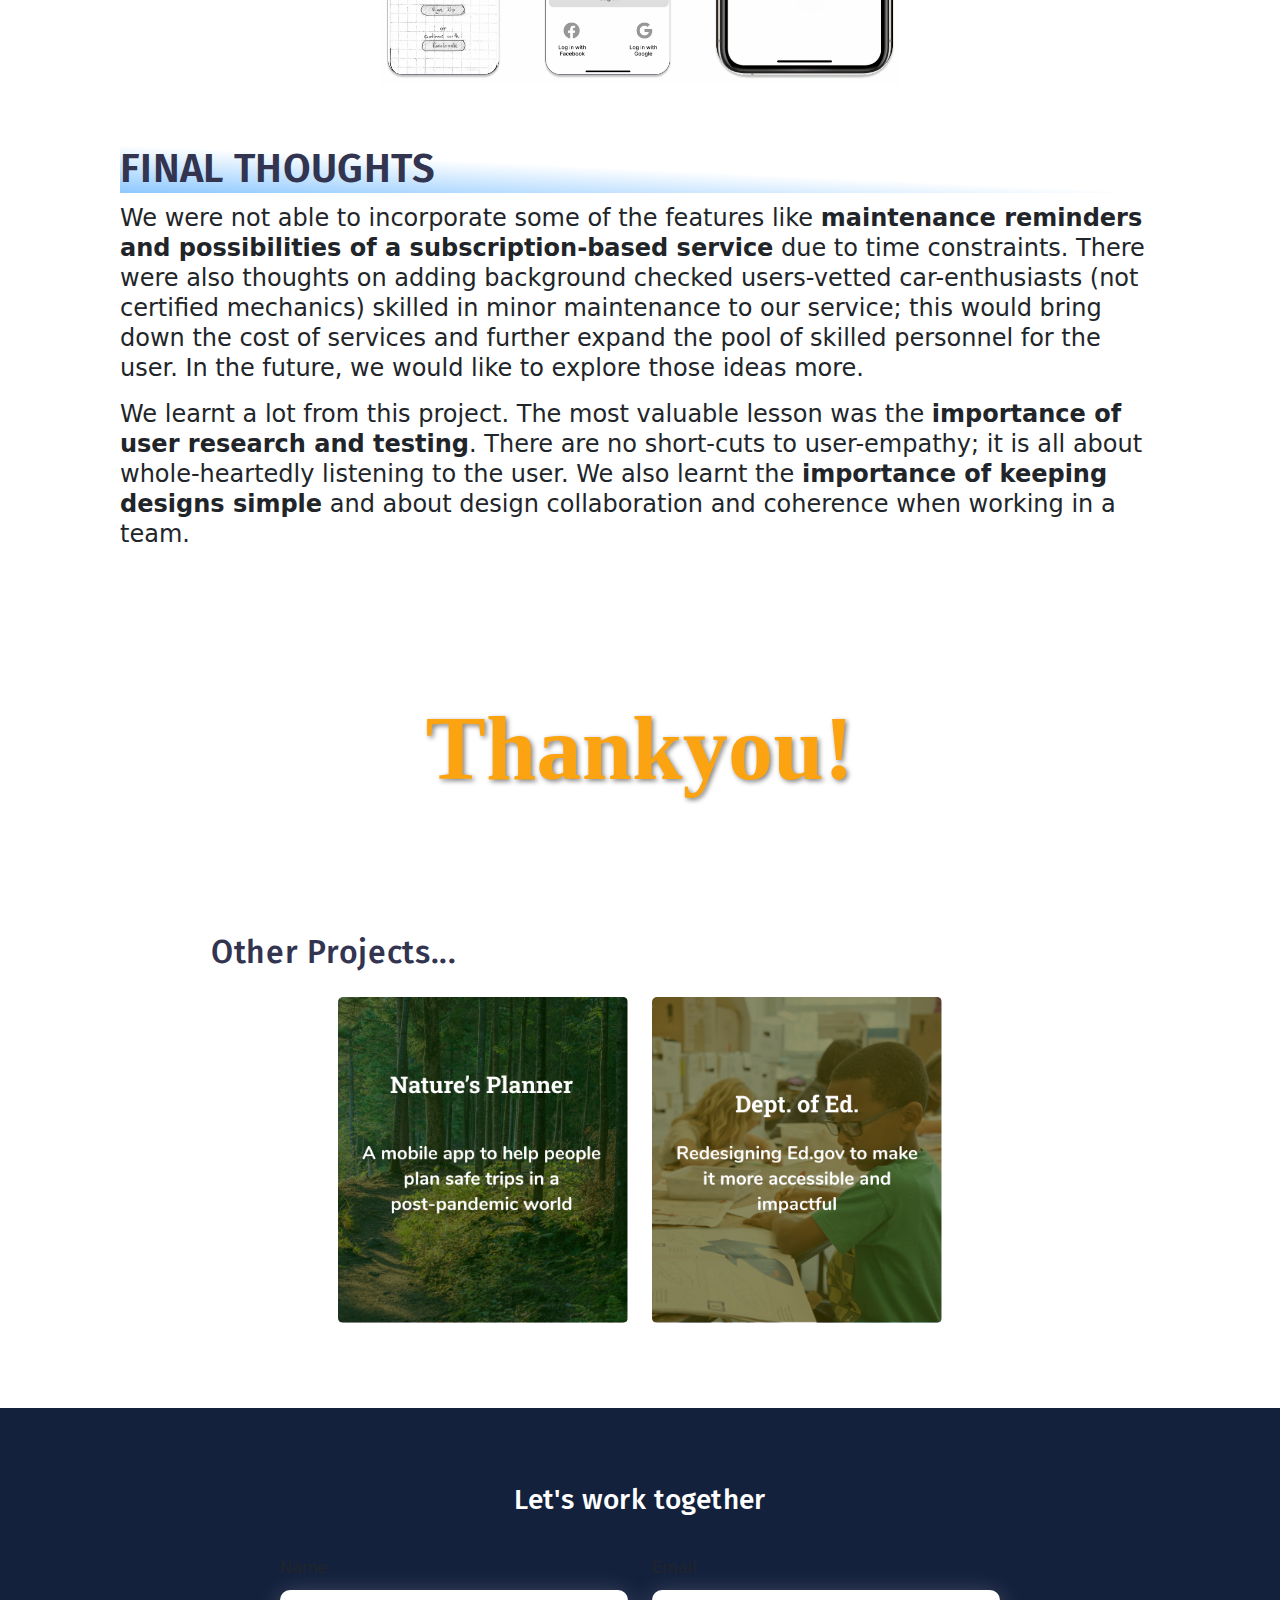
==== commit ec6ed89a: "Improved image quality" ====
--- a/index.html
+++ b/index.html
@@ -319,7 +319,7 @@
           <p>Finally, as our team sat down to brainstorm, we linked together the persona, the user journey, and all the research findings to develop requirements for the product. We employed the <strong>‘I like, I wish, What if’ design thinking to prioritize our app features</strong>.
           </p>
 
-          <div id="artifact3" > <!--Artifact- I wsih...Priority Matrix-->
+          <div id="artifact3" > <!--Artifact- I wish...Priority Matrix-->
             <img src="Images/Tuneup.img/Iwish.Priority.PNG" alt id="myImage">
           </div>
 
@@ -353,7 +353,7 @@
           </p>
           
           <div id="artifact4" > <!--Artifact-Low Fi Sketches-->
-            <img src="Images/Tuneup.img/Frame 12-lowfi.svg " alt id="myImage">
+            <img src="Images/Tuneup.img/LowFi-figma Capture.PNG " alt id="myImage">
           </div>
         </div> 
 
@@ -364,8 +364,8 @@
             Here is a user flow to add additional services:
           </p>
           
-          <div id="artifact4" > <!--Artifact - Mid-Fi-->
-            <img src="Images/Tuneup.img/Frame 13-midfi.svg " alt id="myImage">
+          <div id="artifact3" > <!--Artifact - Mid-Fi-->
+            <img src="Images/Tuneup.img/MidFi-Figma capture.png " alt id="myImage">
           </div>
         </div> 
 
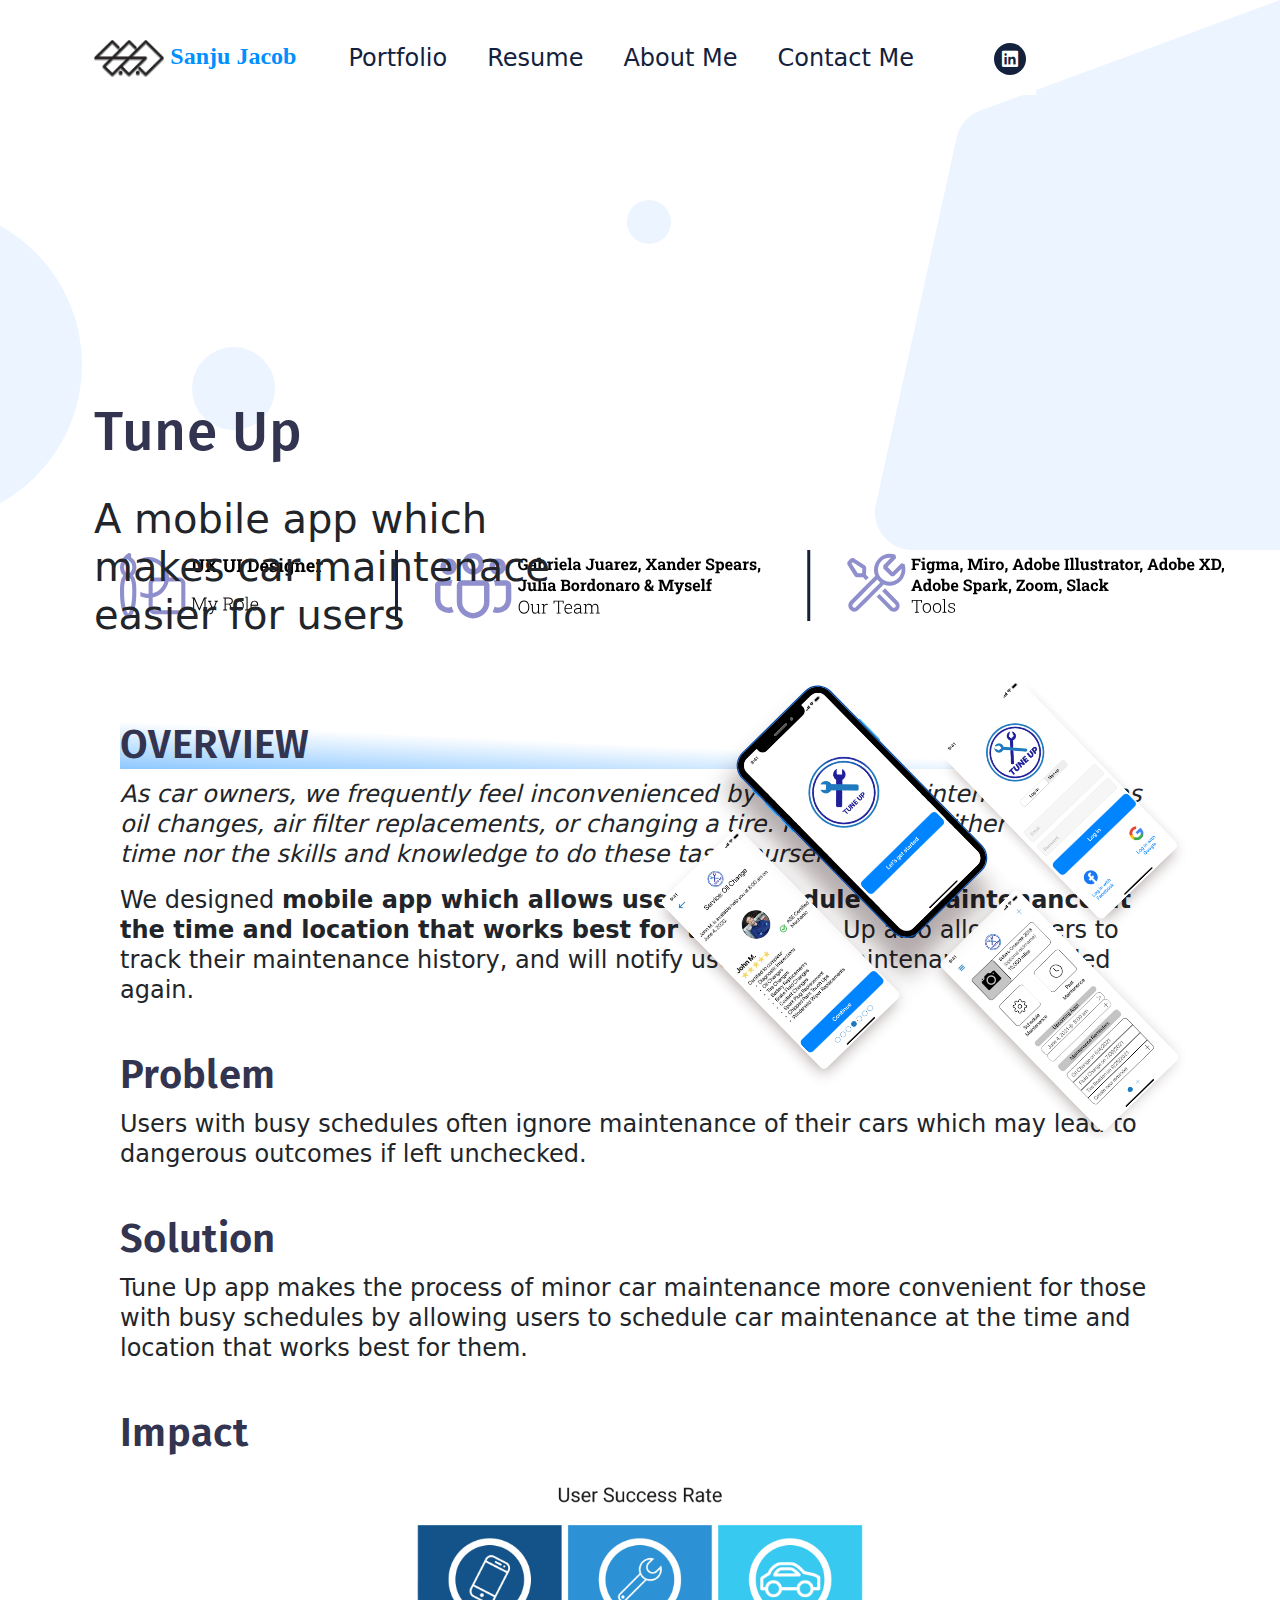
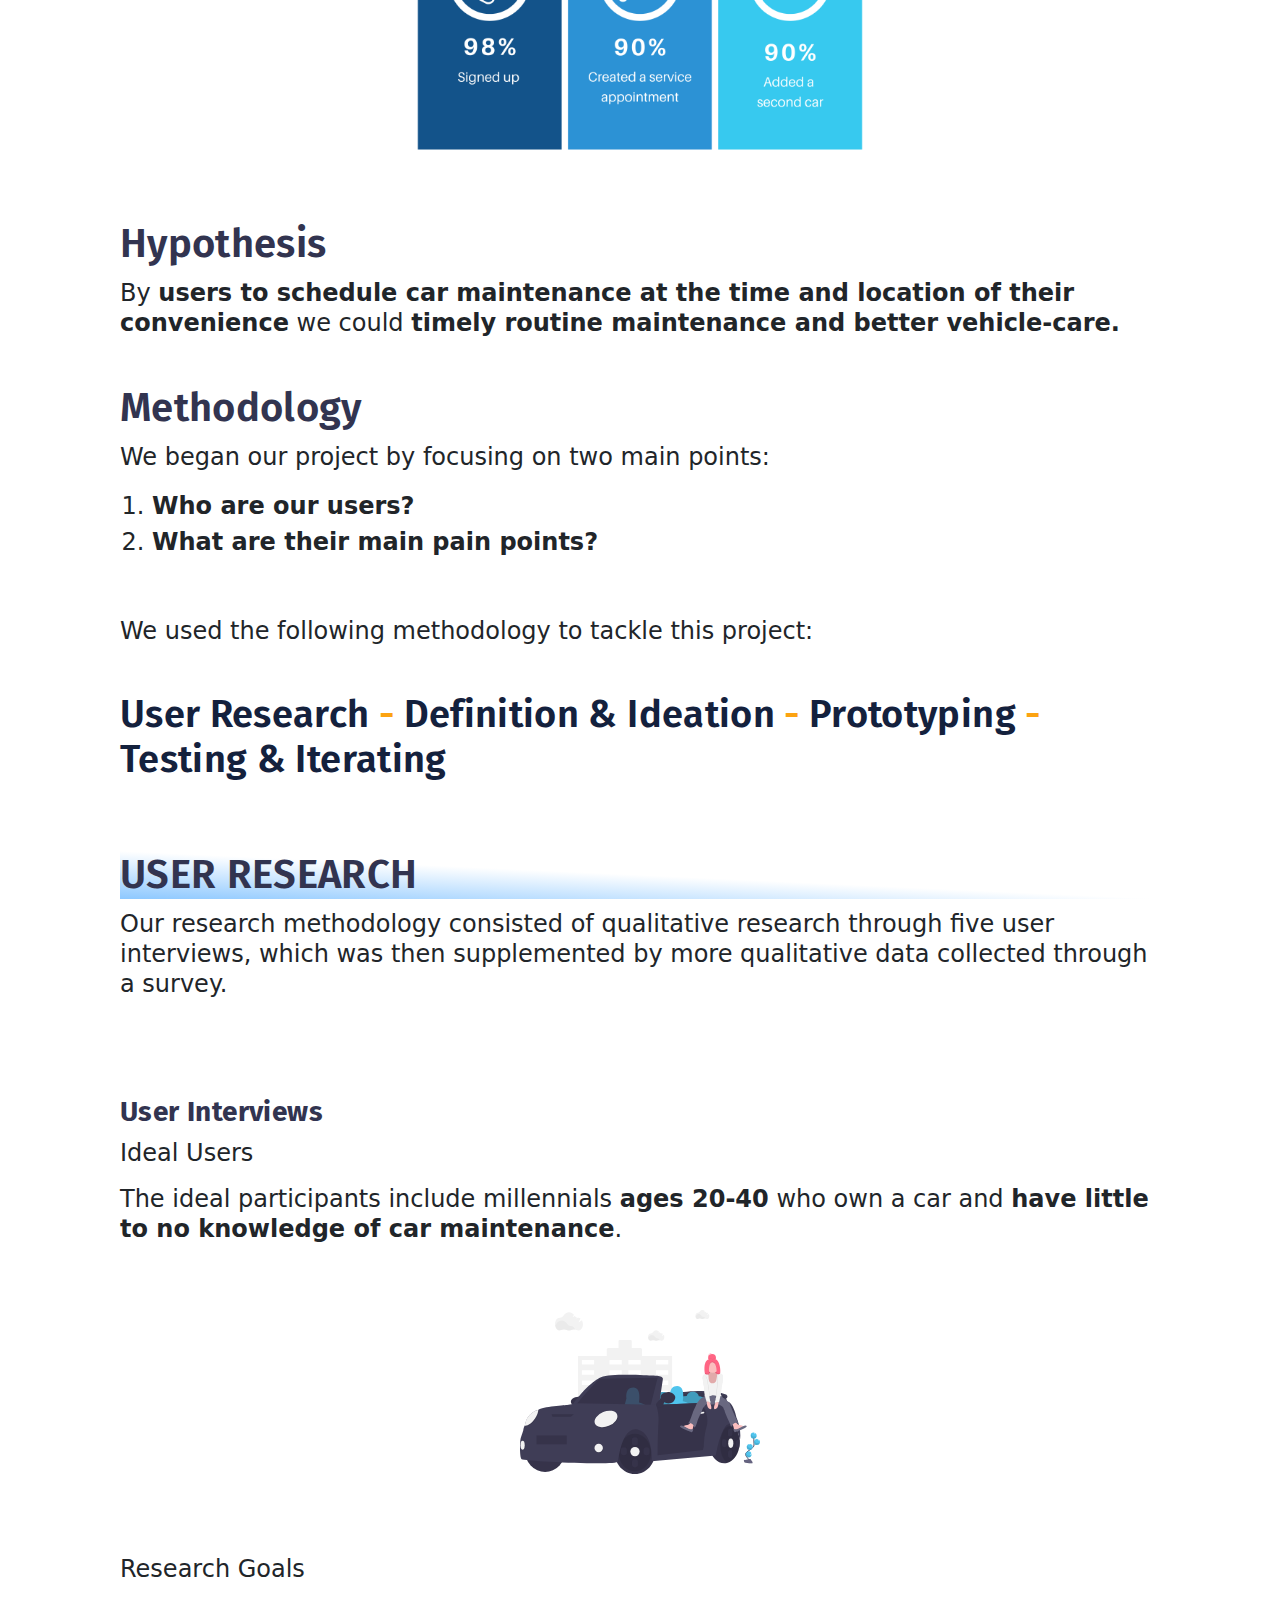
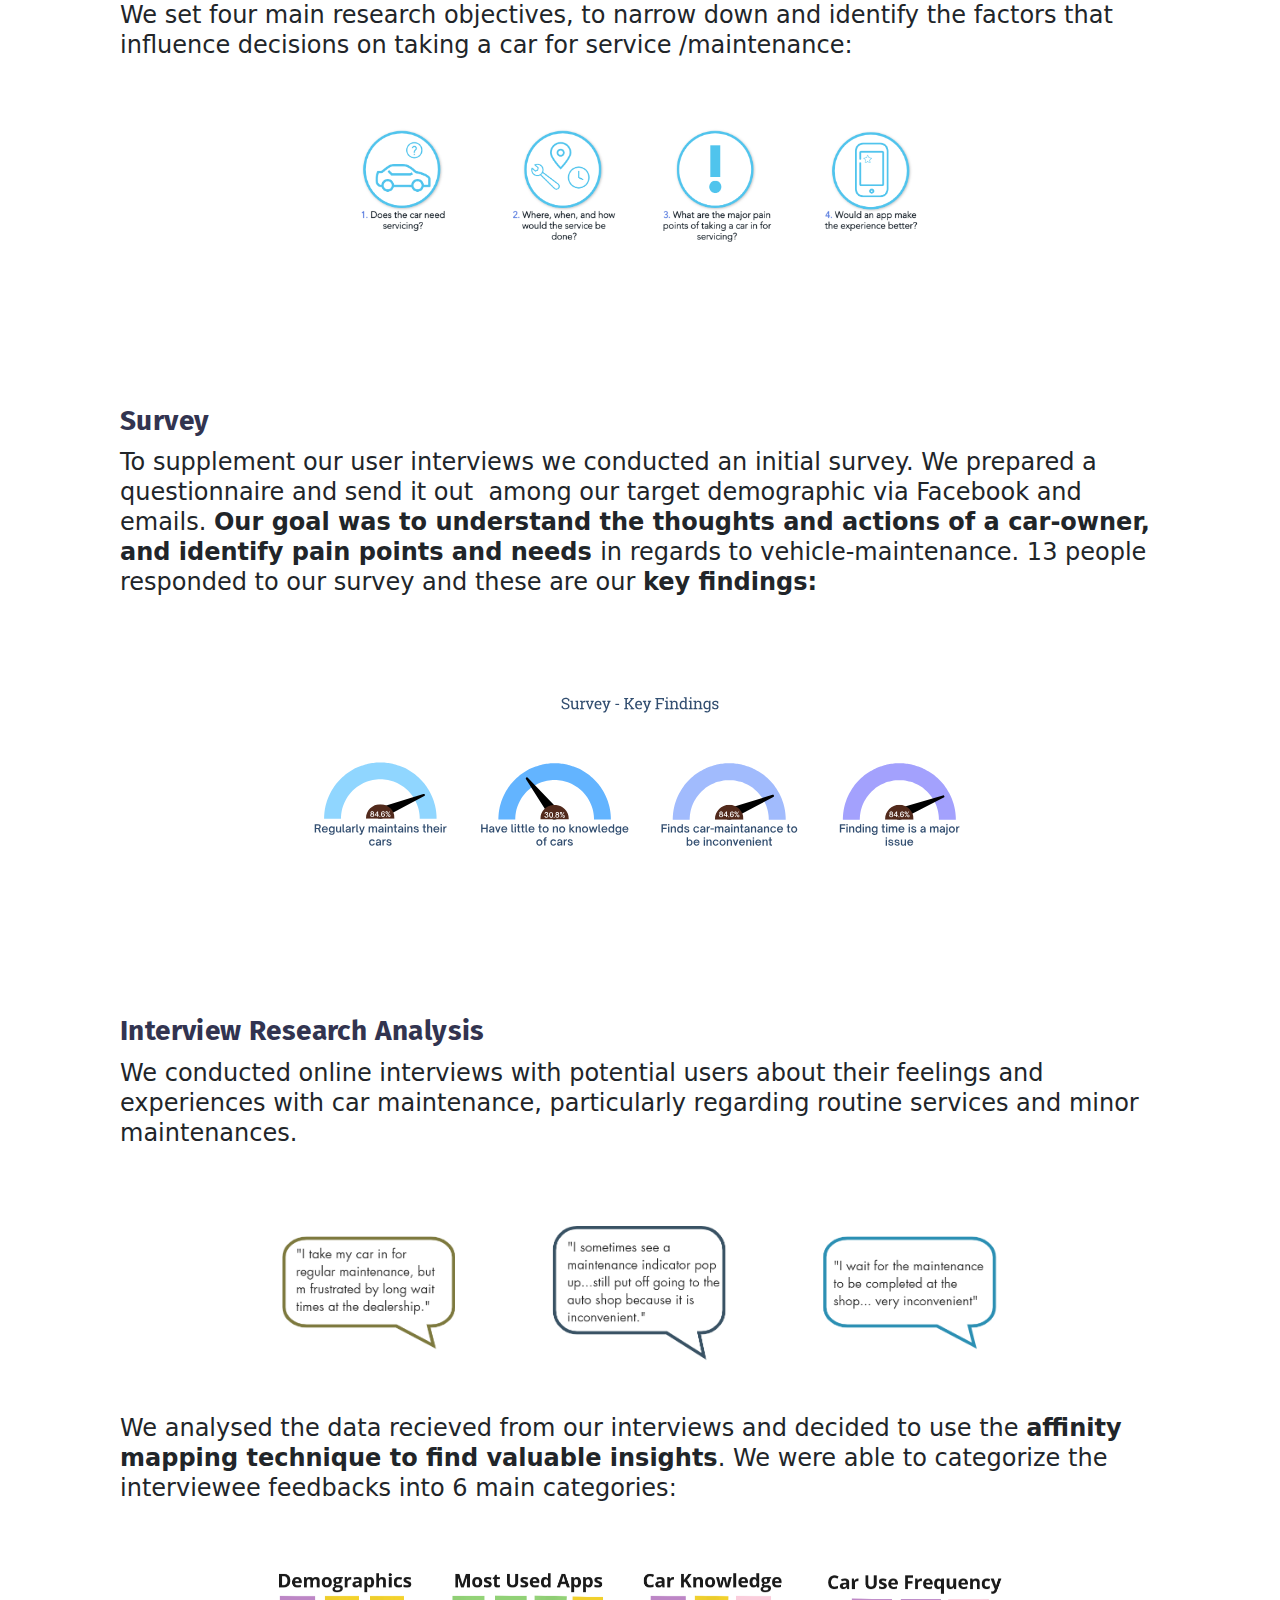
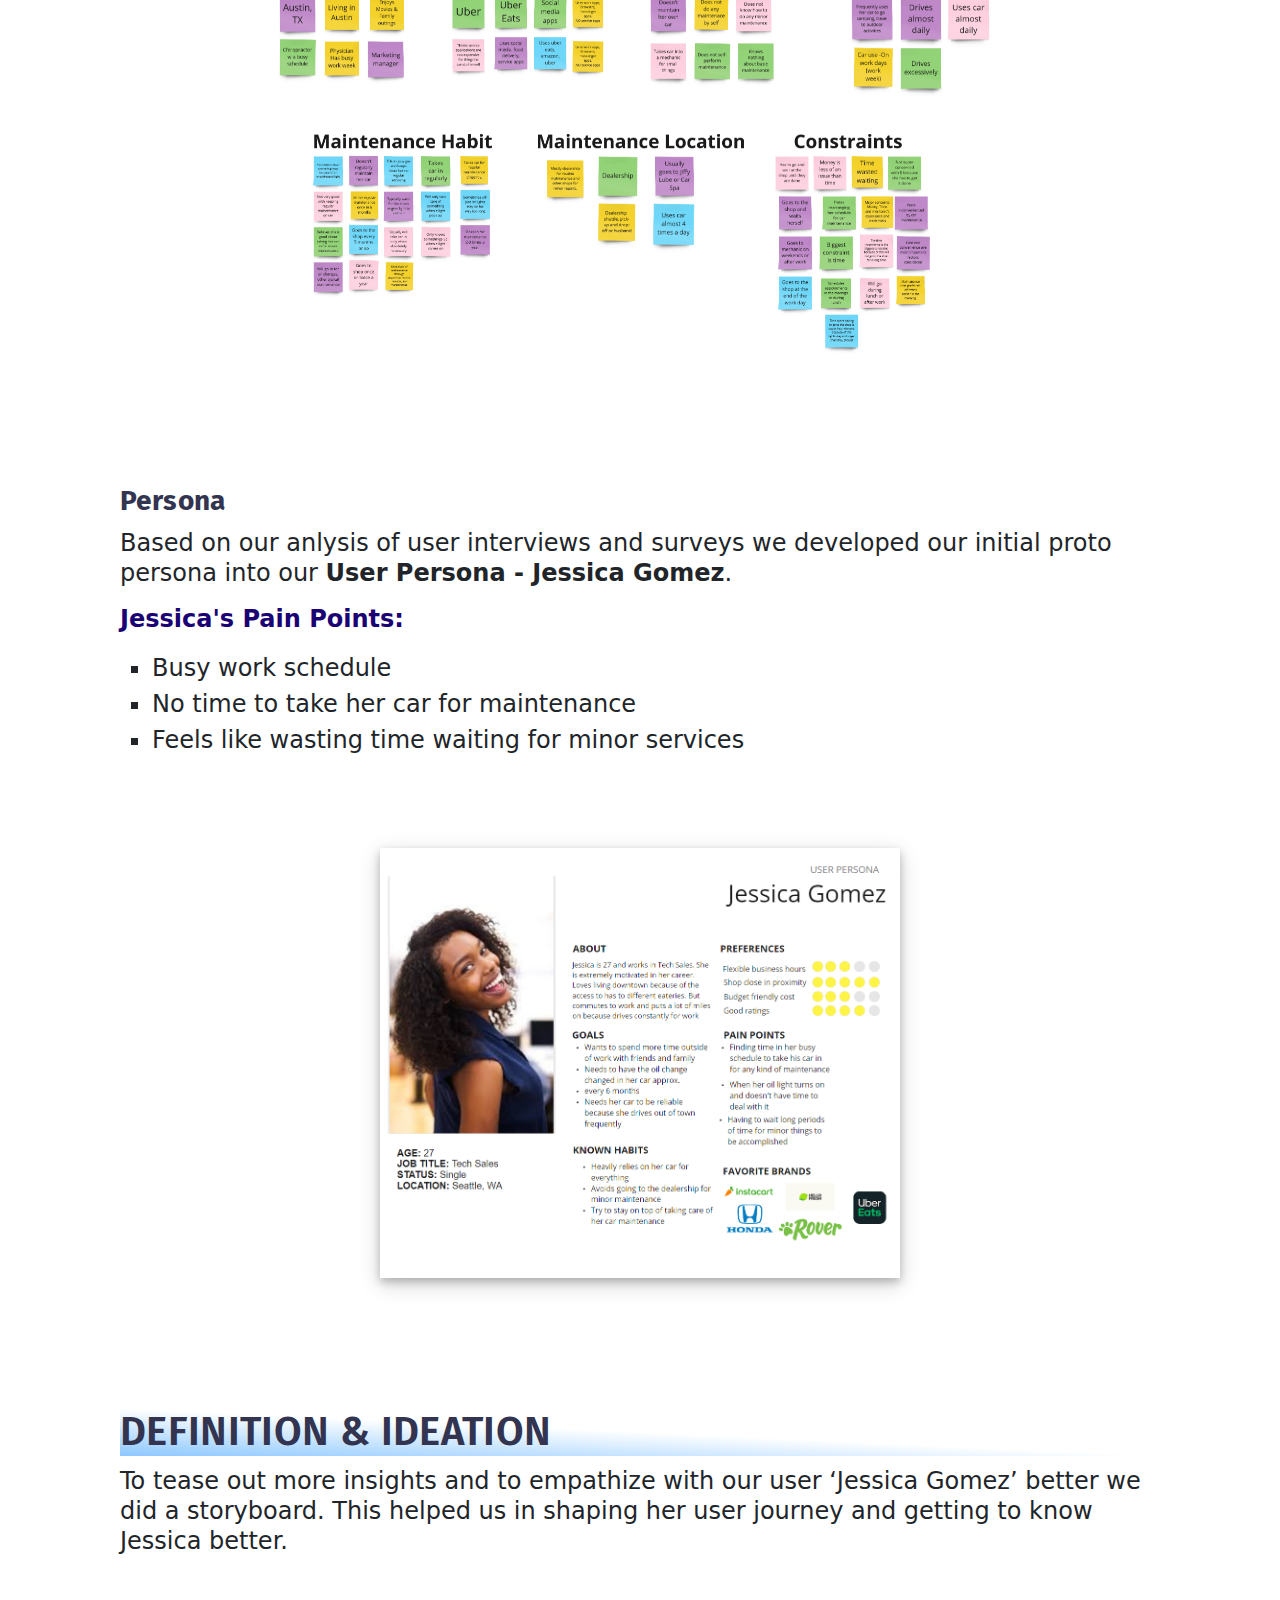
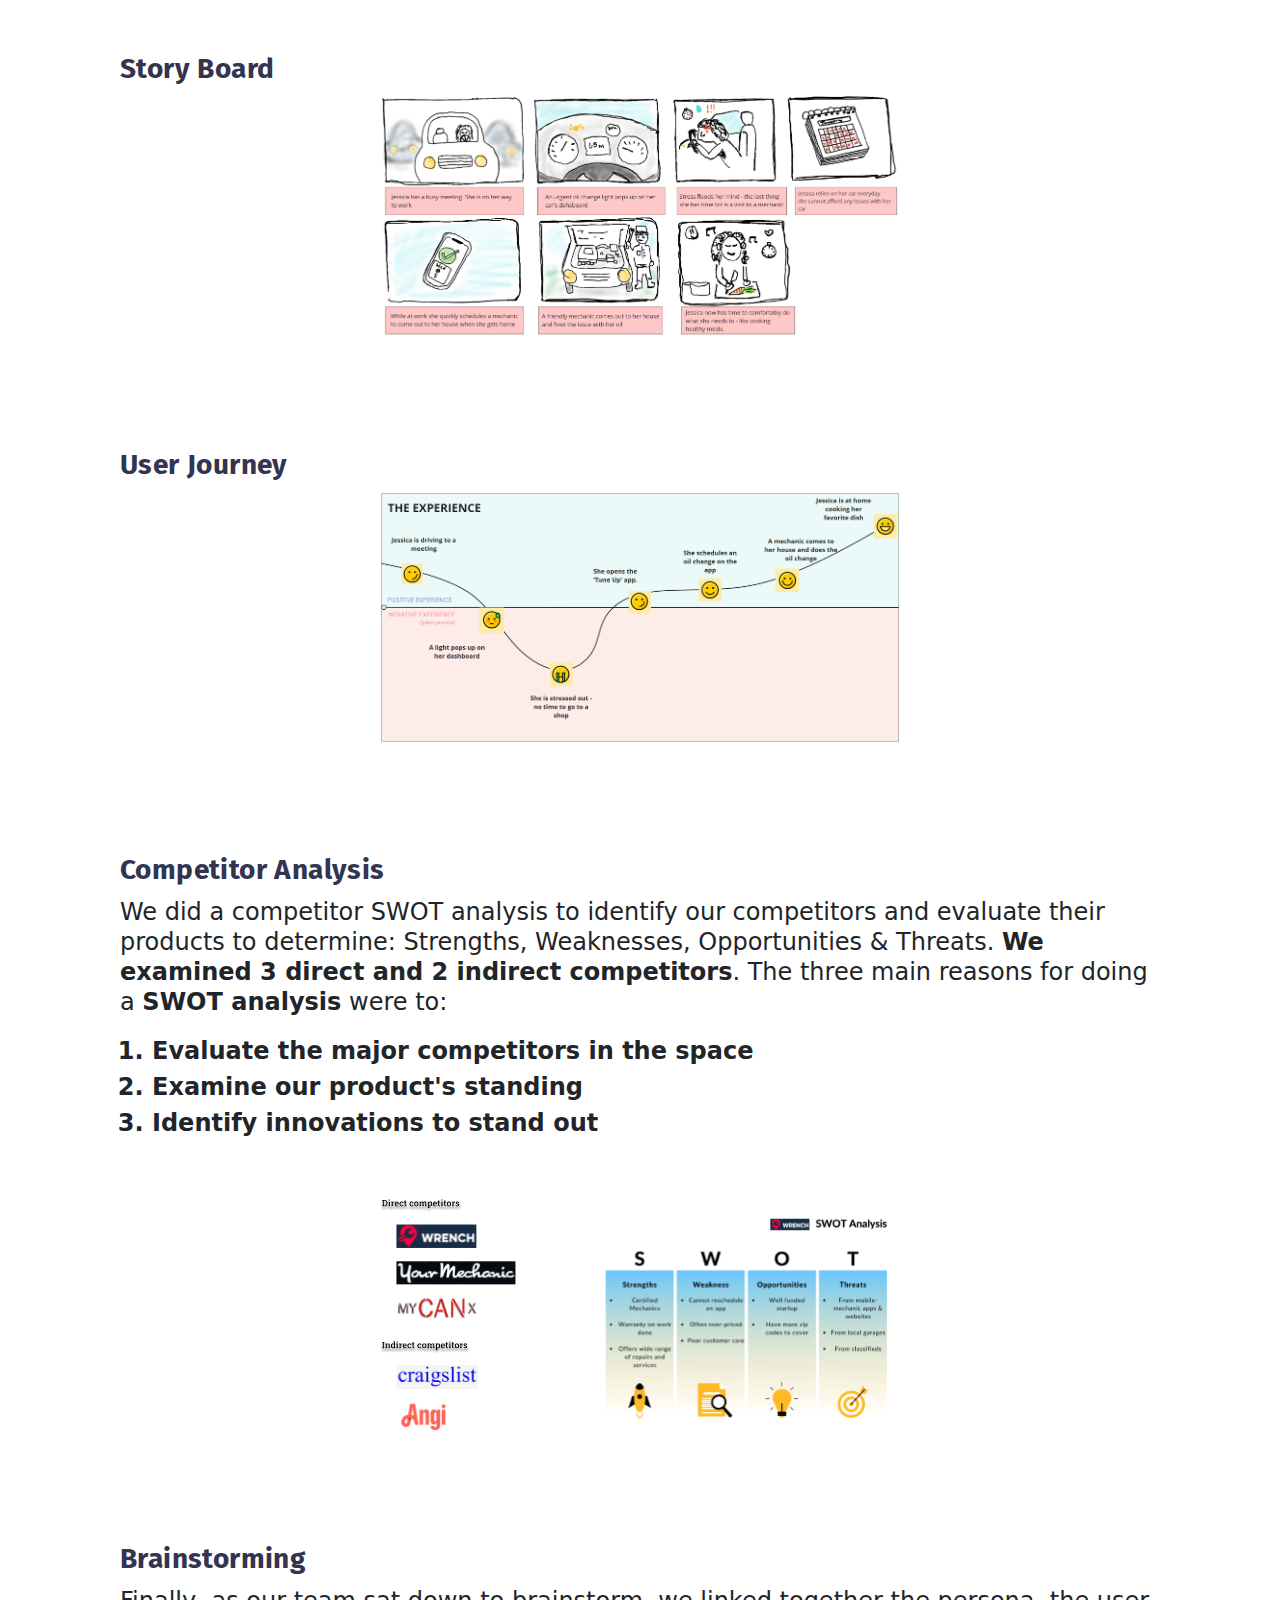
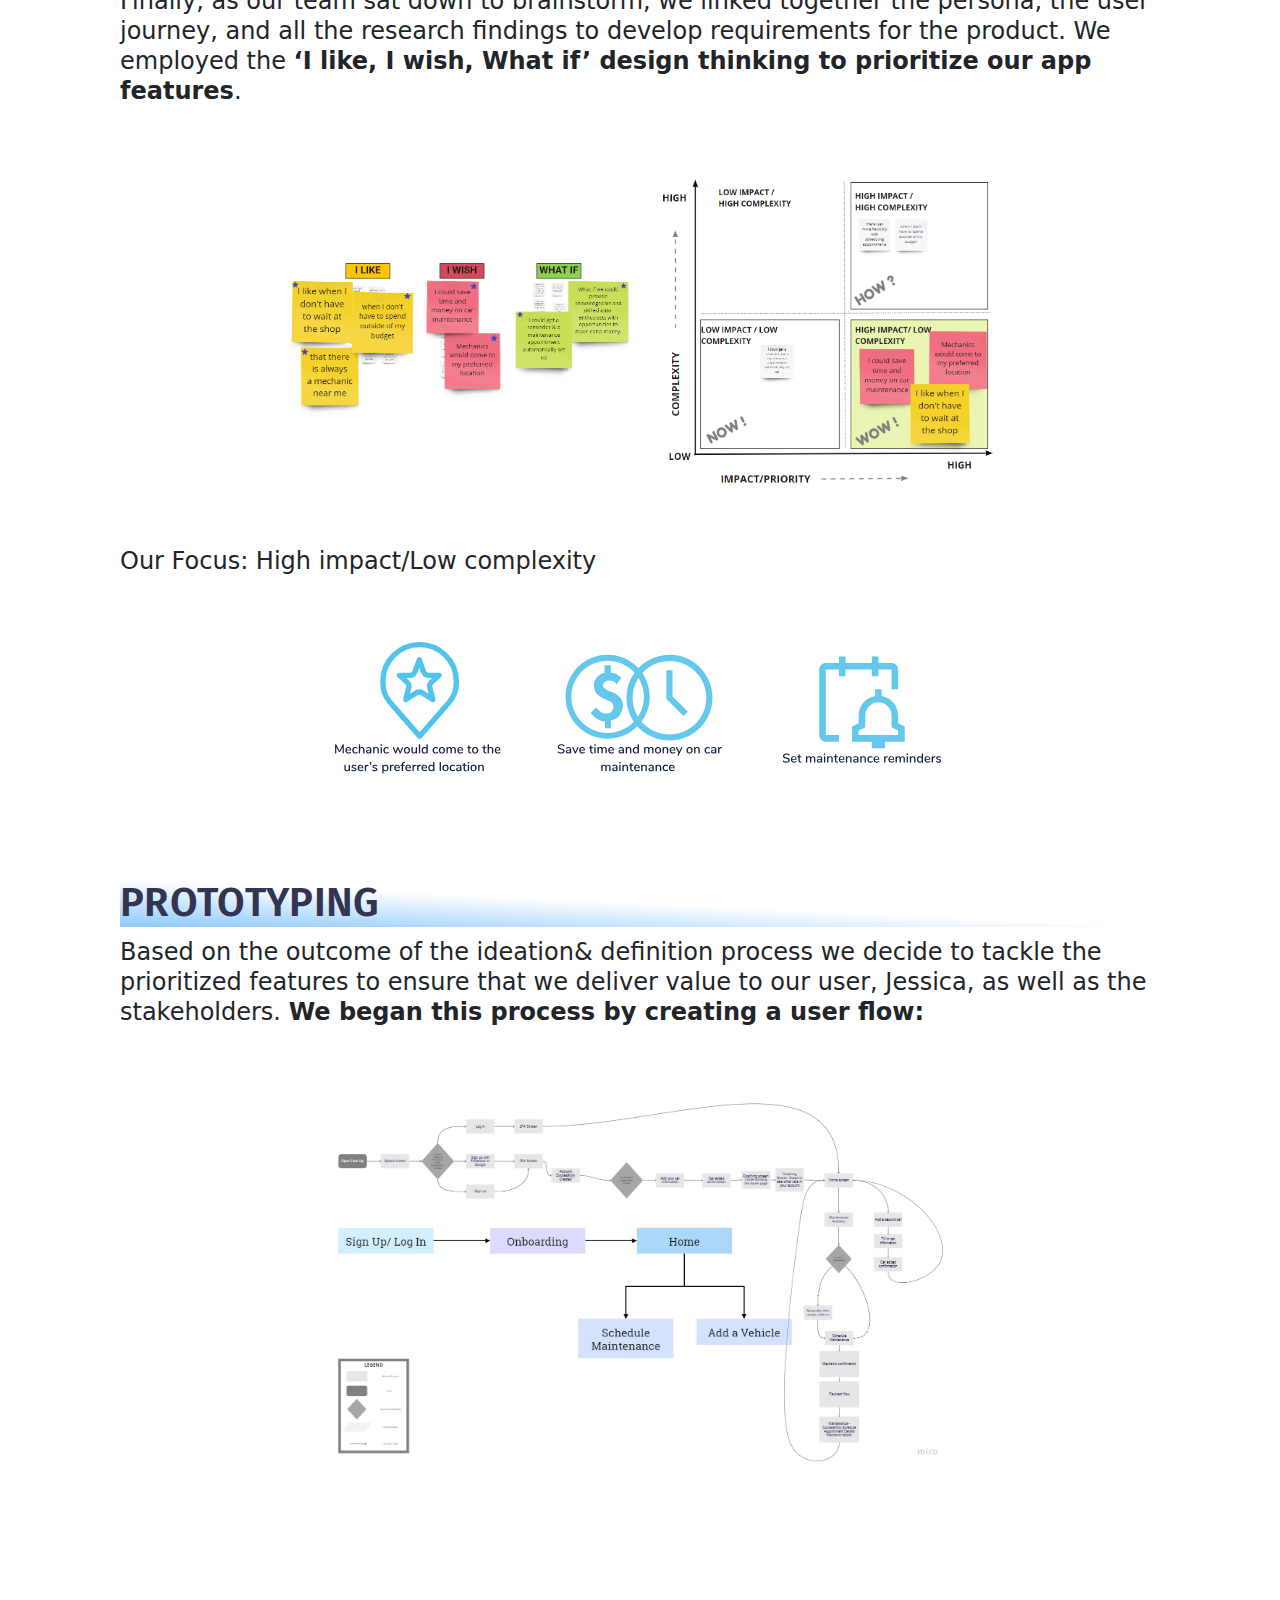
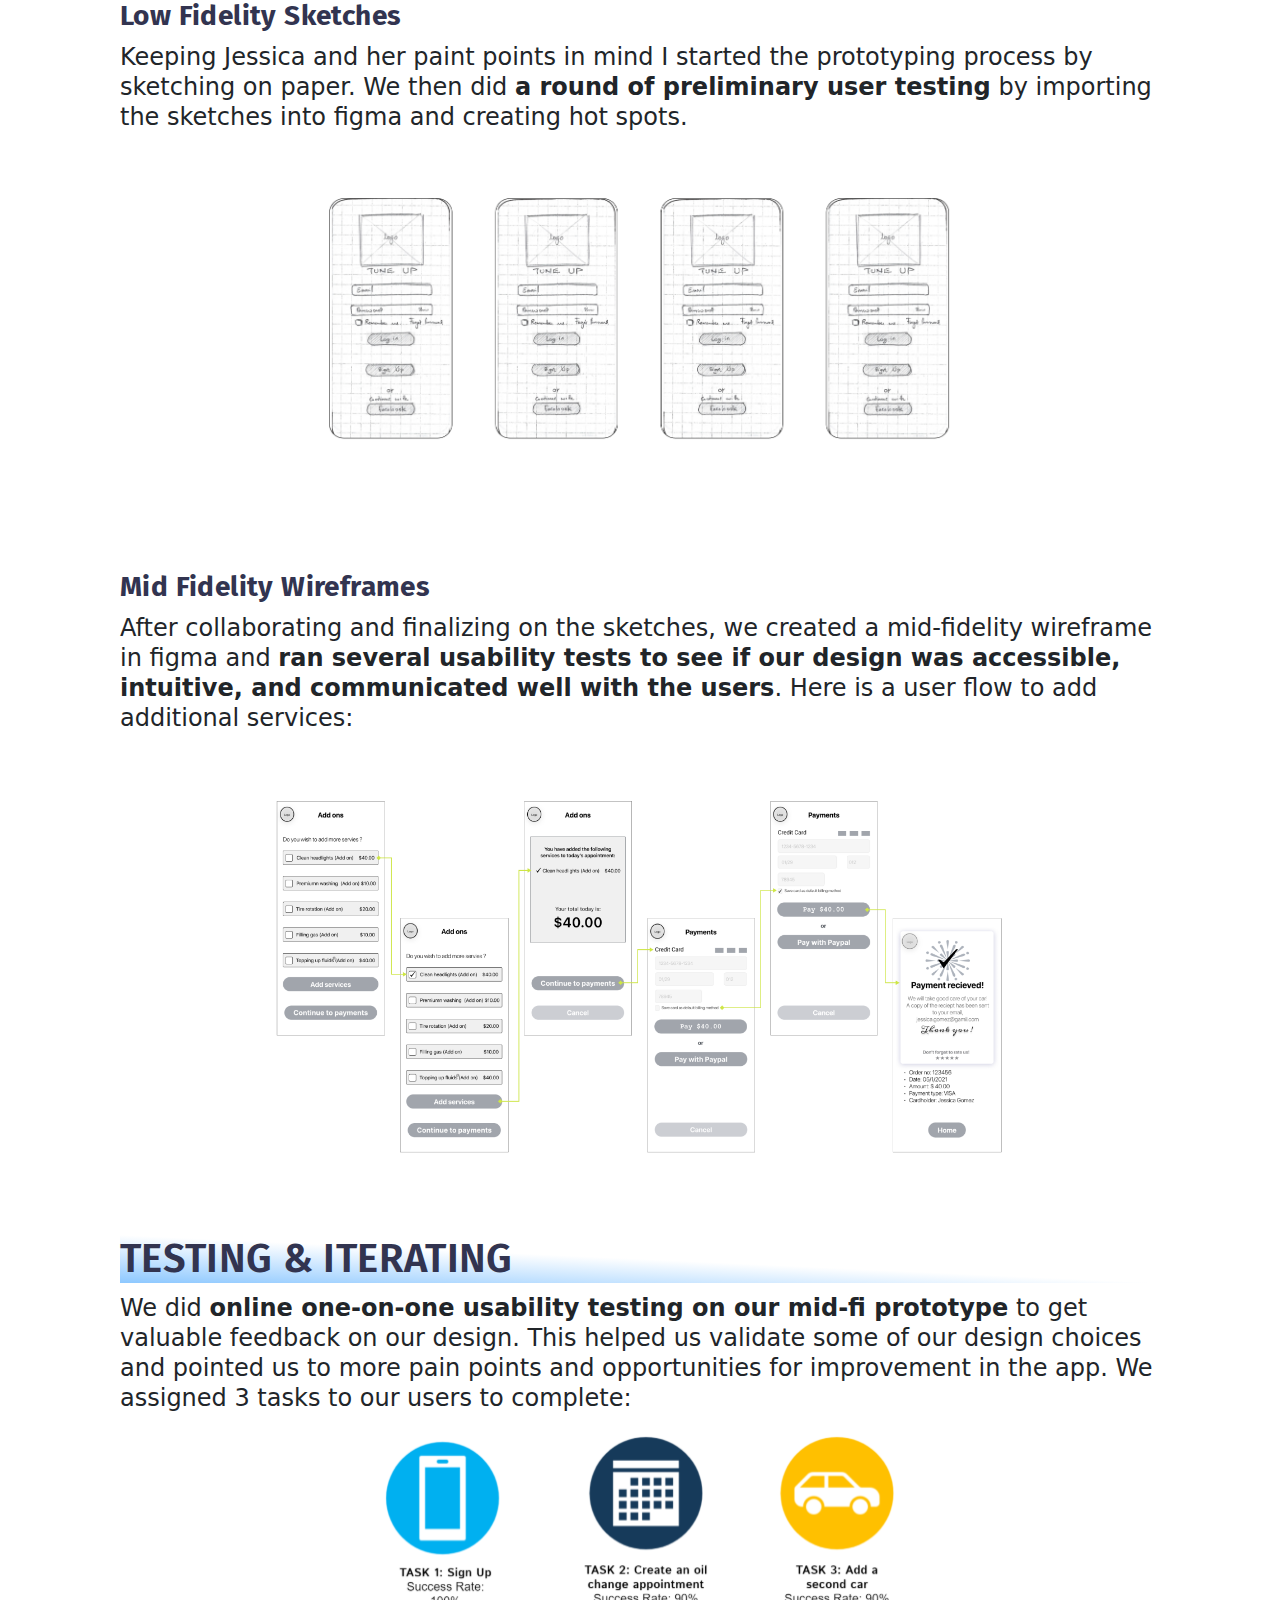
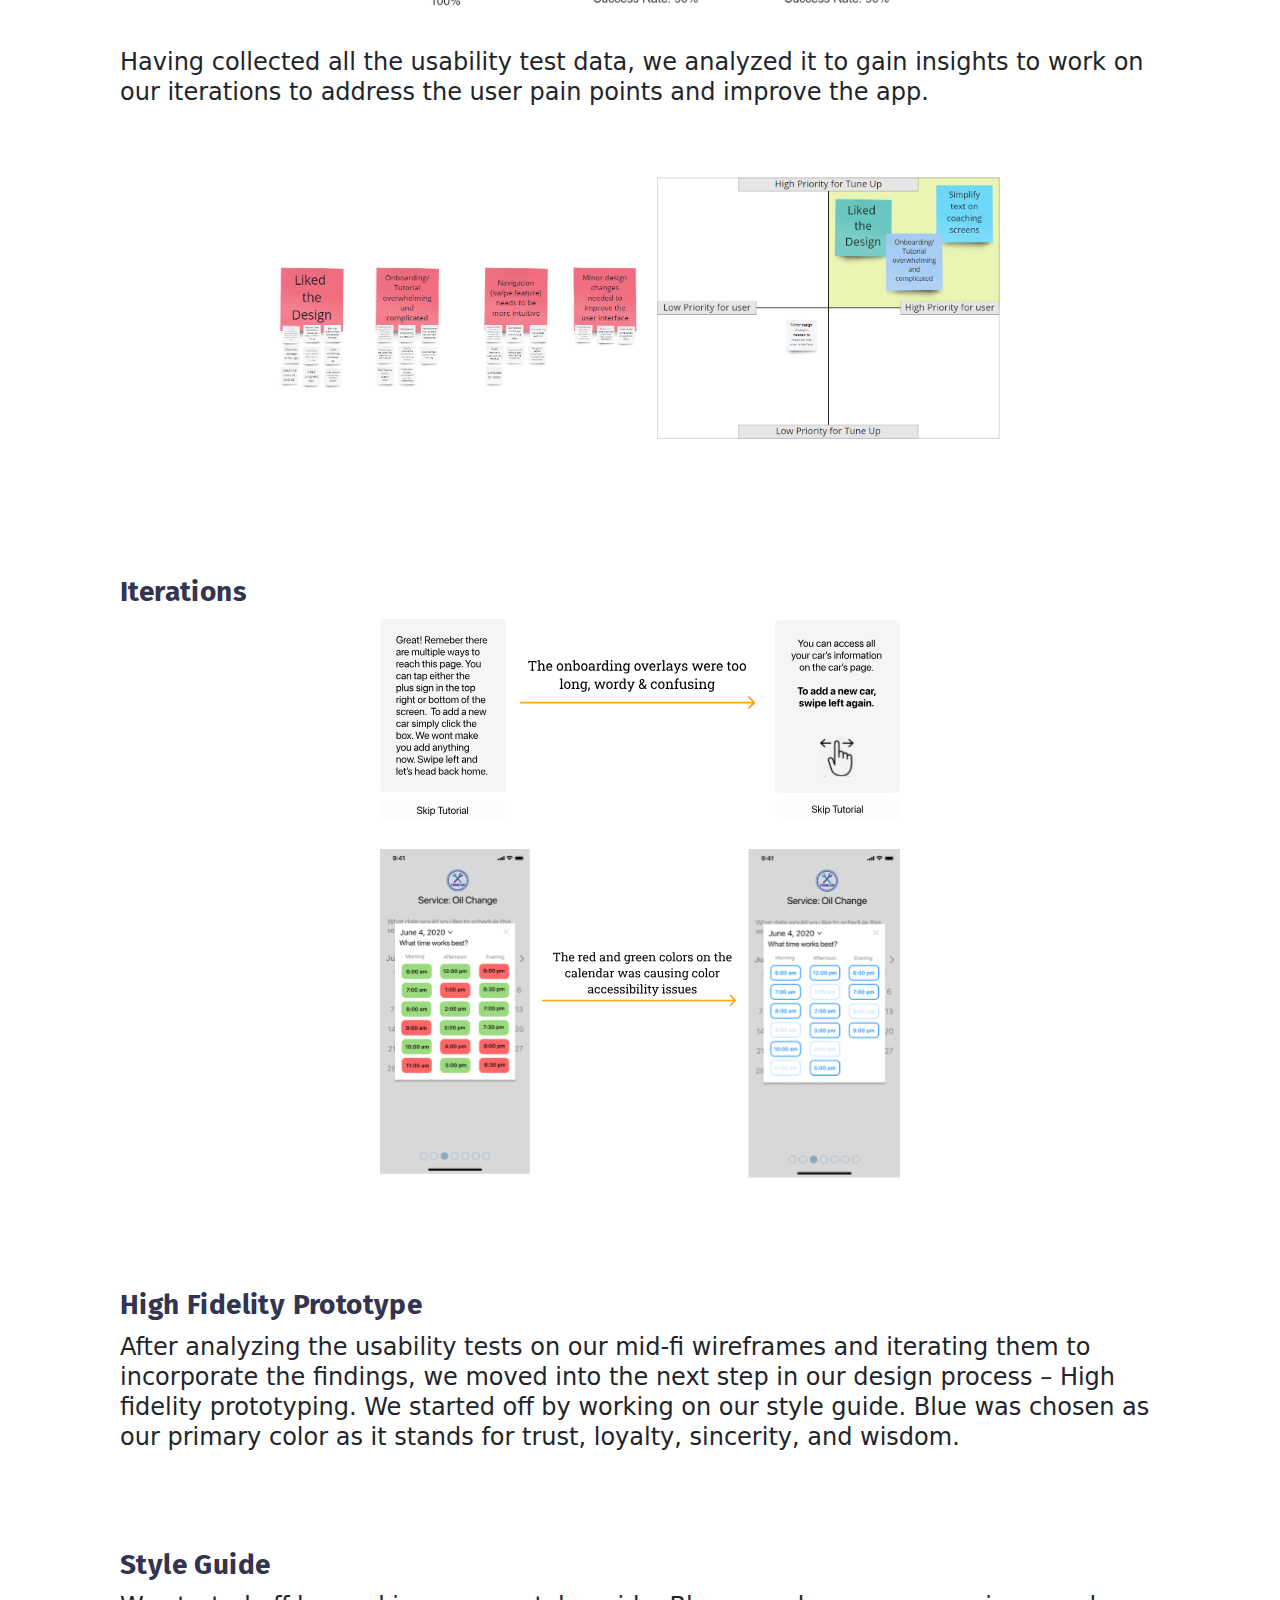
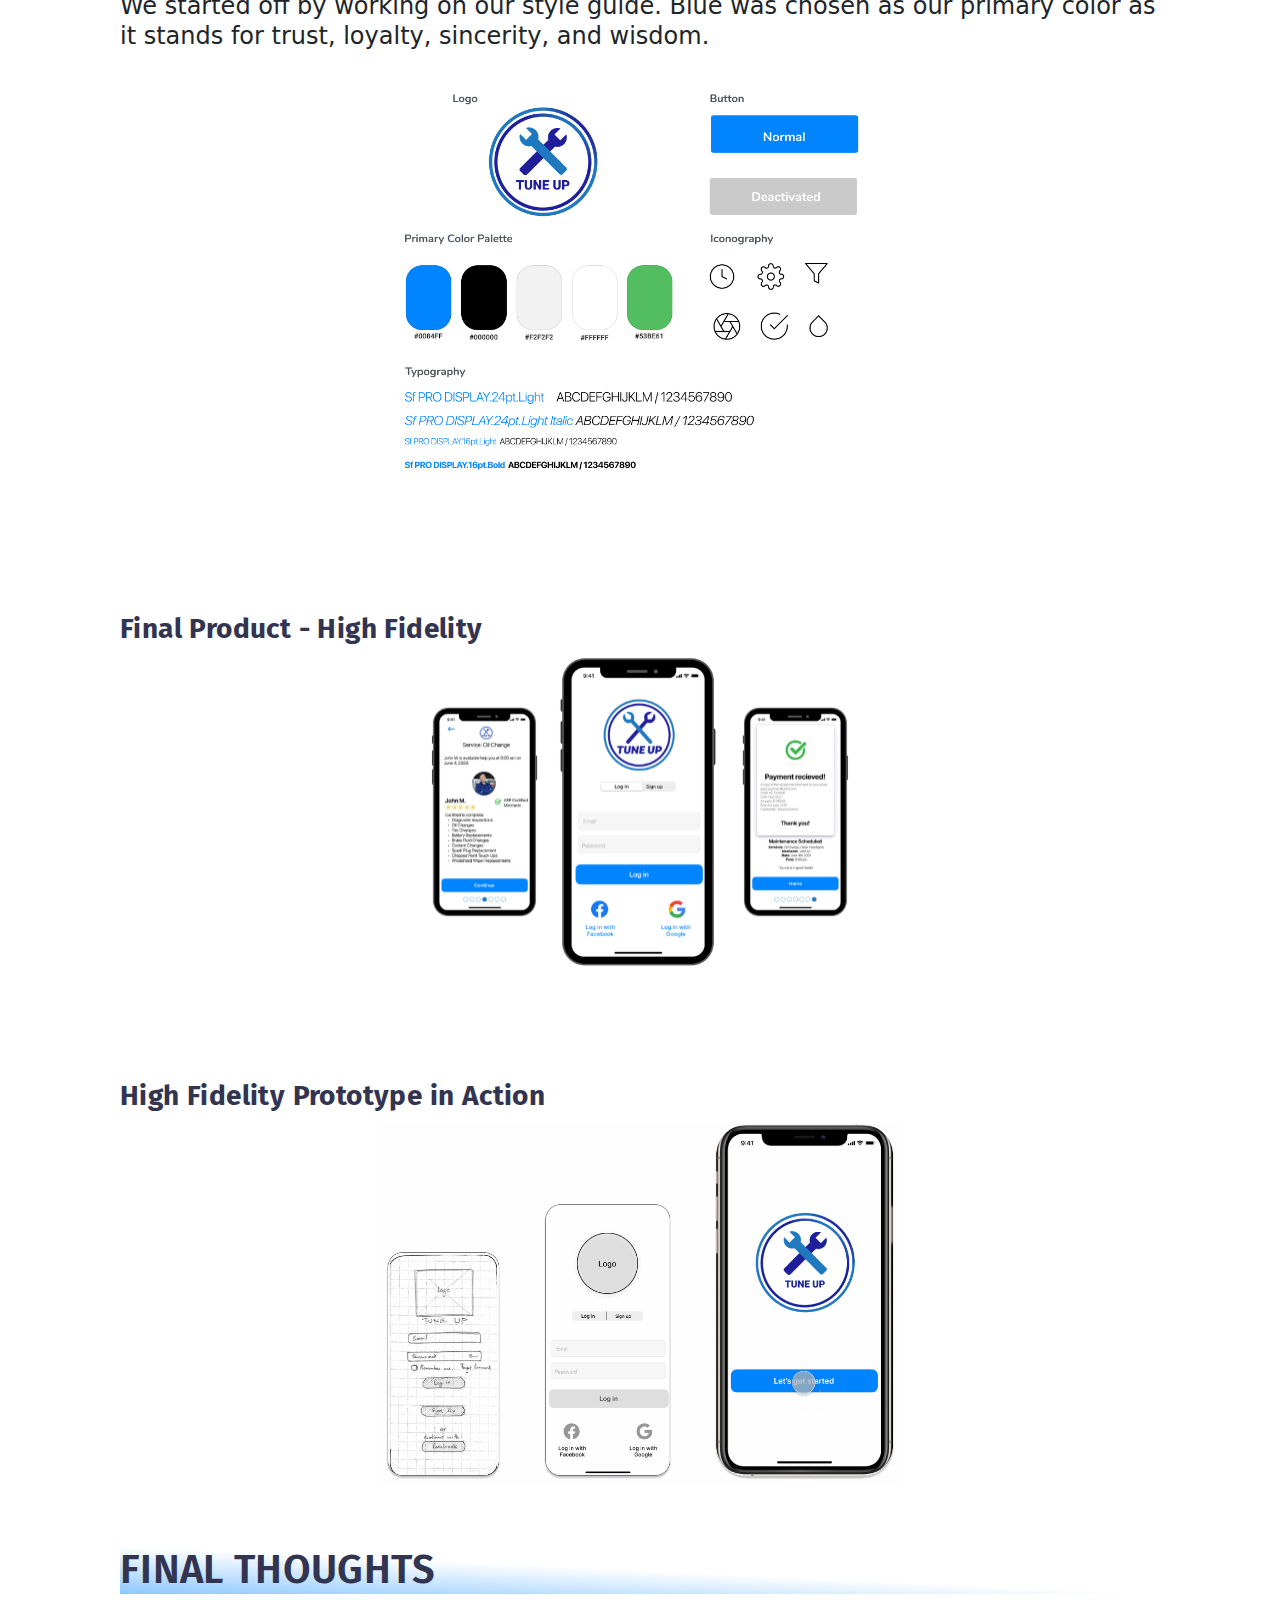
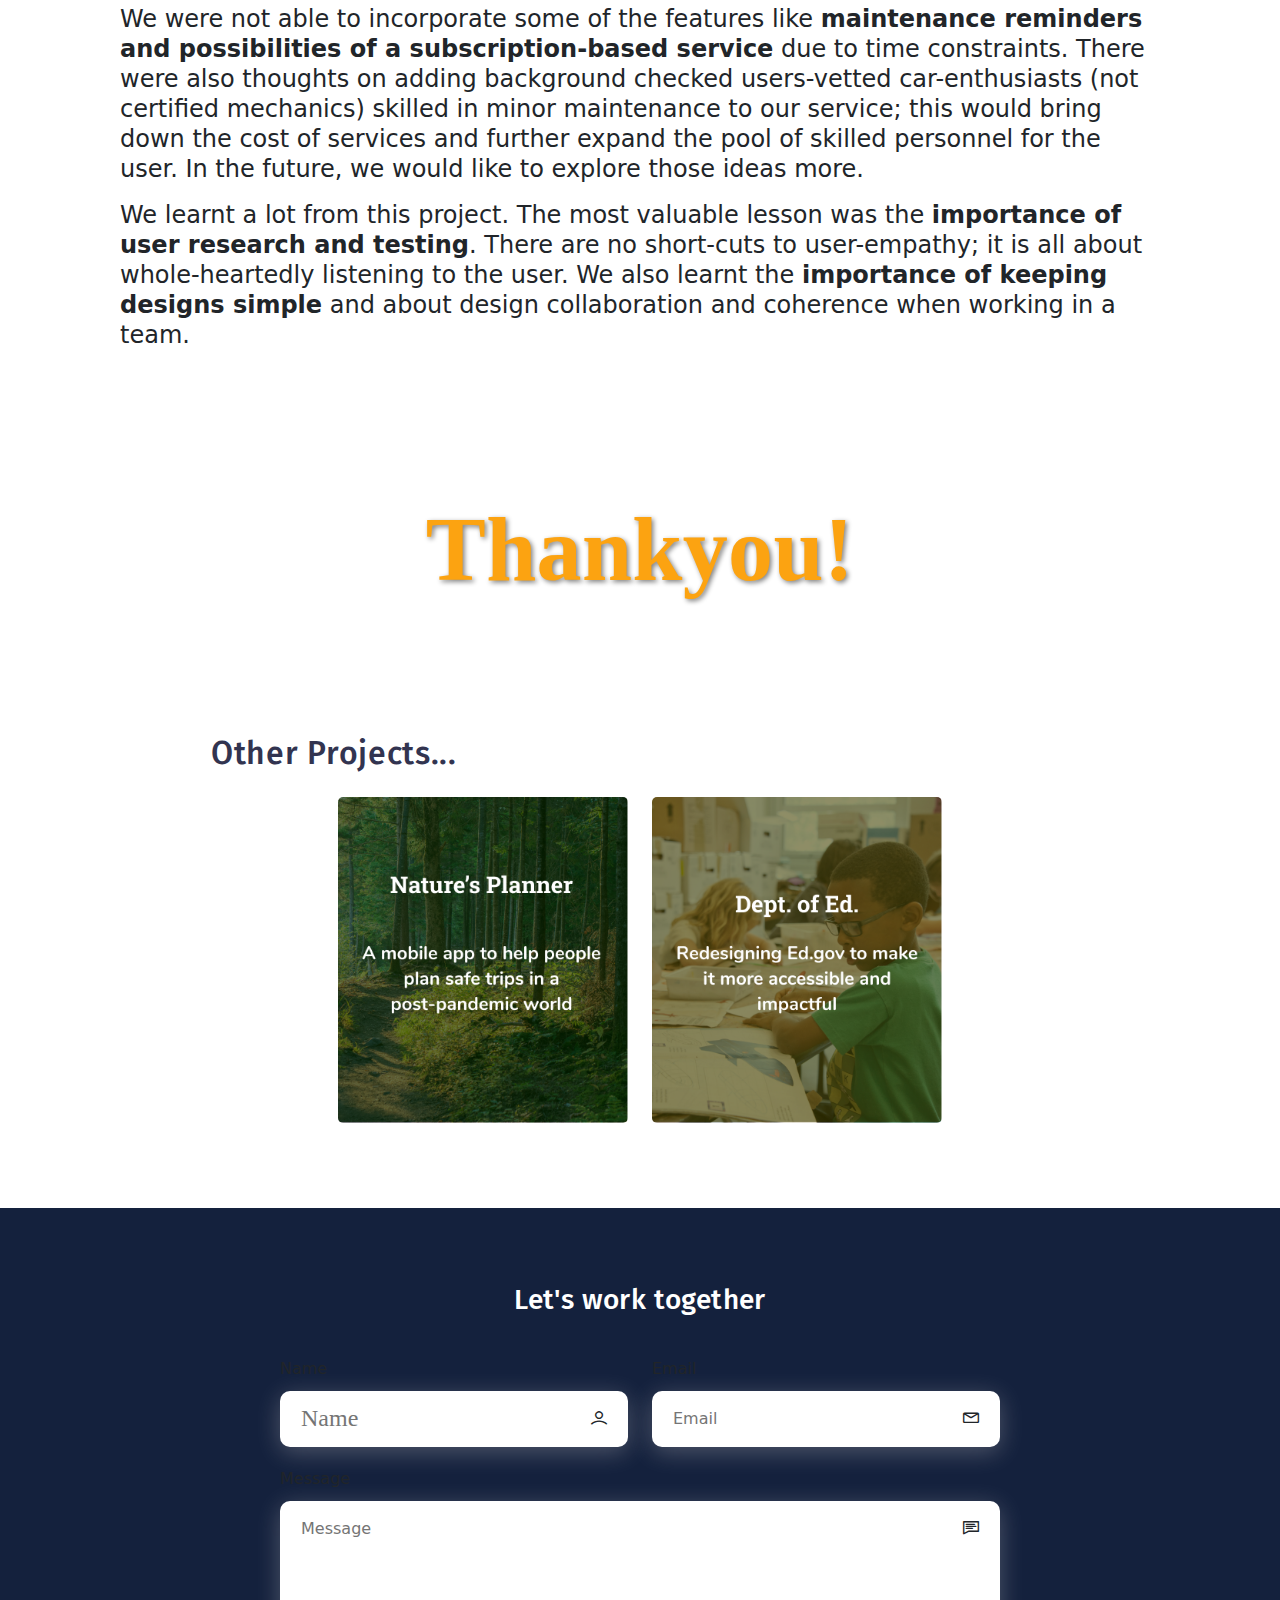
==== commit 2c313430: "Changed Survey result image" ====
--- a/index.html
+++ b/index.html
@@ -72,7 +72,7 @@
                         <a class="page-scroll" href="#0">About Me</a>
                       </li>
                       <li class="nav-item">
-                        <a class="page-scroll" href="#0">Contact Me</a>
+                        <a class="page-scroll" href="#contact">Contact Me</a>
                       </li>
                       </div>
                       
@@ -227,10 +227,10 @@
             <!-- ======= Survey ======= --> 
         <div class="pb-30" id="mainContent">    
           <h3 class="font-weight-bold mb-10">Survey</h3>
-          <p>To supplement our user interviews we conducted an initial survey. We prepared a questionnaire and send it out  among our target demographic via Facebook and emails. Our goal was to understand the thoughts and actions of a car-owner, and identify pain points and needs in regards to vehicle-maintenance. 13 people responded to our survey and these are our <strong>key findings:</strong>
+          <p>To supplement our user interviews we conducted an initial survey. We prepared a questionnaire and send it out  among our target demographic via Facebook and emails. <Strong>Our goal was to understand the thoughts and actions of a car-owner, and identify pain points and needs </Strong>in regards to vehicle-maintenance. 13 people responded to our survey and these are our <strong>key findings:</strong>
           </p>
           <div id="artifact3"> <!--Artifact - Survey Results-->
-            <img src="Images/Tuneup.img/Frame 9.svg" alt id="myImage">
+            <img src="Images/Tuneup.img/survey results.svg" alt id="myImage">
             </div>
         </div>
 
@@ -282,7 +282,7 @@
         <div class="pb-30" id="mainContent">    
           <h3 class="font-weight-bold mb-10">Story Board</h3>
 
-          <div id="artifact1" class="persona"> <!--Artifact - Storyboard-->
+          <div id="artifact1" > <!--Artifact - Storyboard-->
             <img src="Images/Tuneup.img/storyboard tune up.PNG" alt id="myImage">
           </div>          
         </div> 
@@ -292,7 +292,7 @@
           <h3 class="font-weight-bold mb-10">User Journey</h3>   
           
           <div id="artifact1"> <!--Artifact - Journey Map-->
-            <img src="Images/Tuneup.img/Journey Map- Tune Up.jpg" alt id="myImage">
+            <img src="Images/Tuneup.img/Journey Map- Capture.PNG" alt id="myImage">
           </div>
         </div>
         
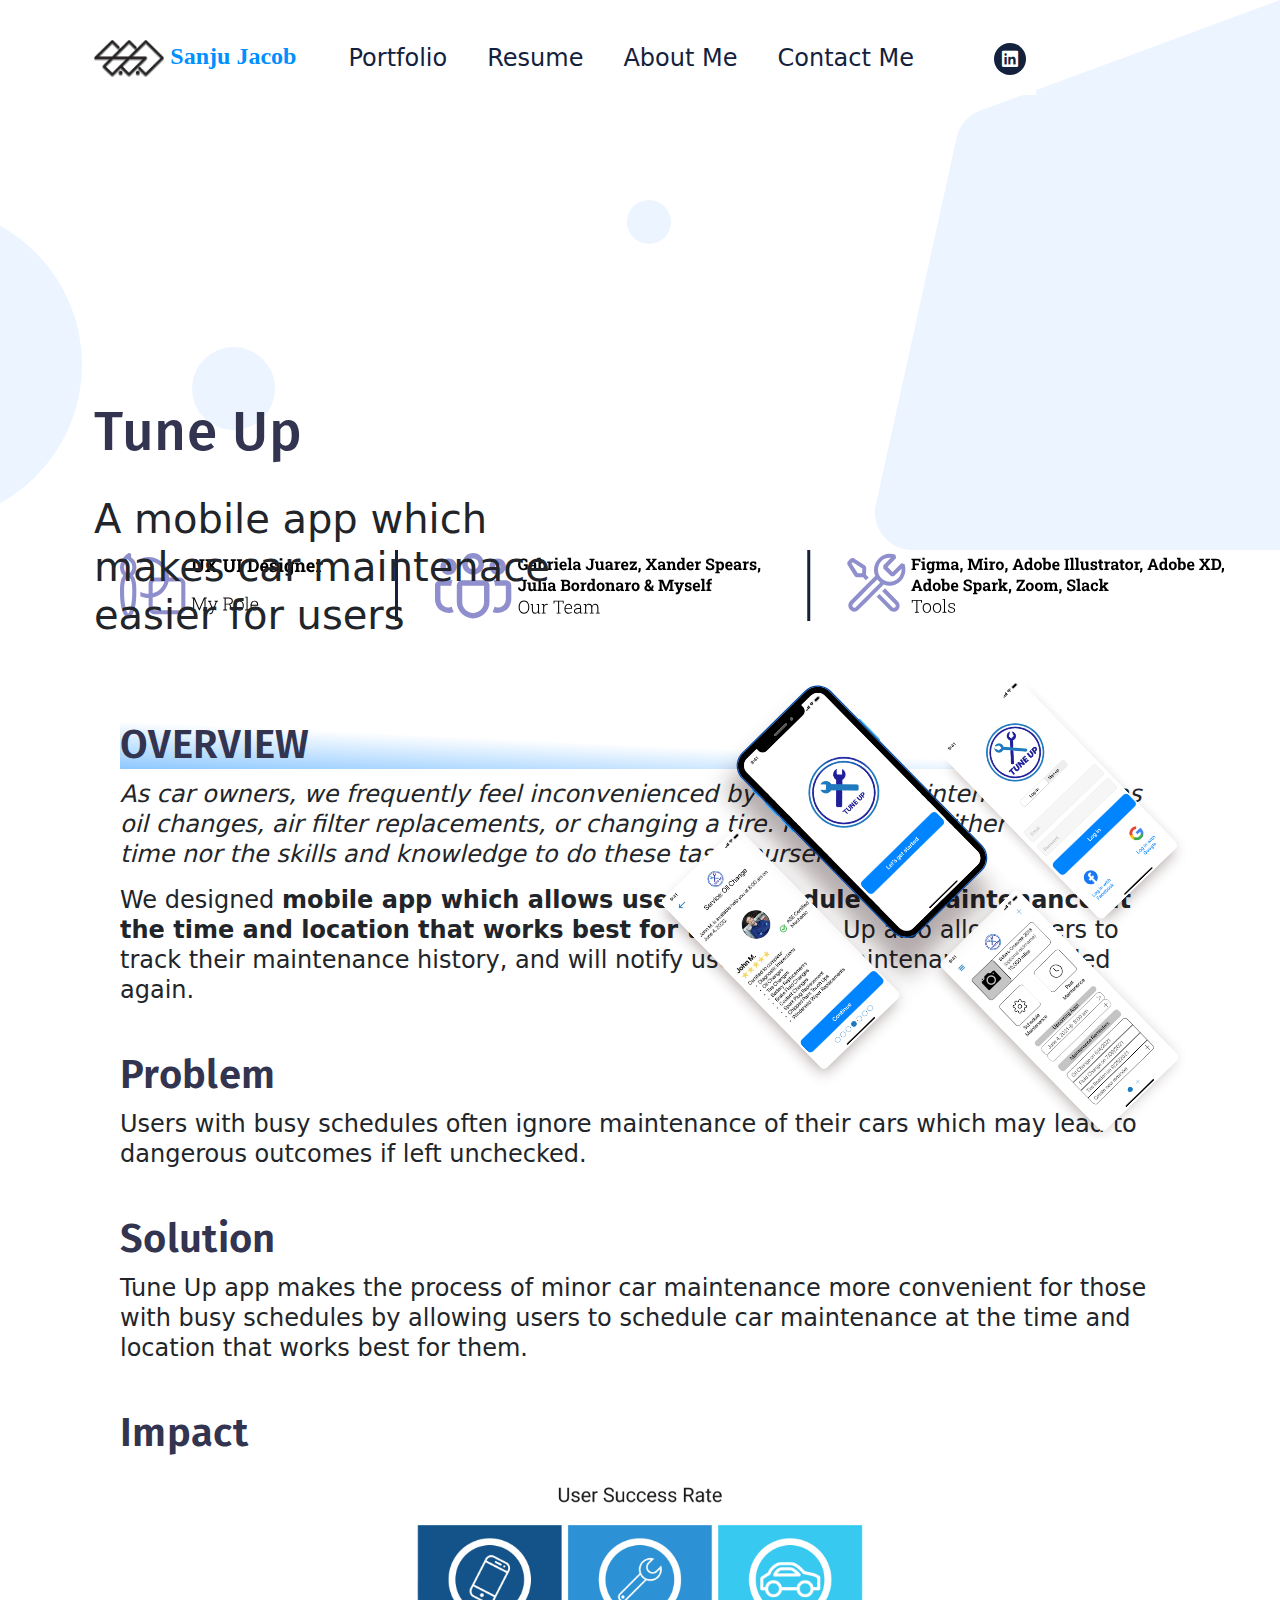
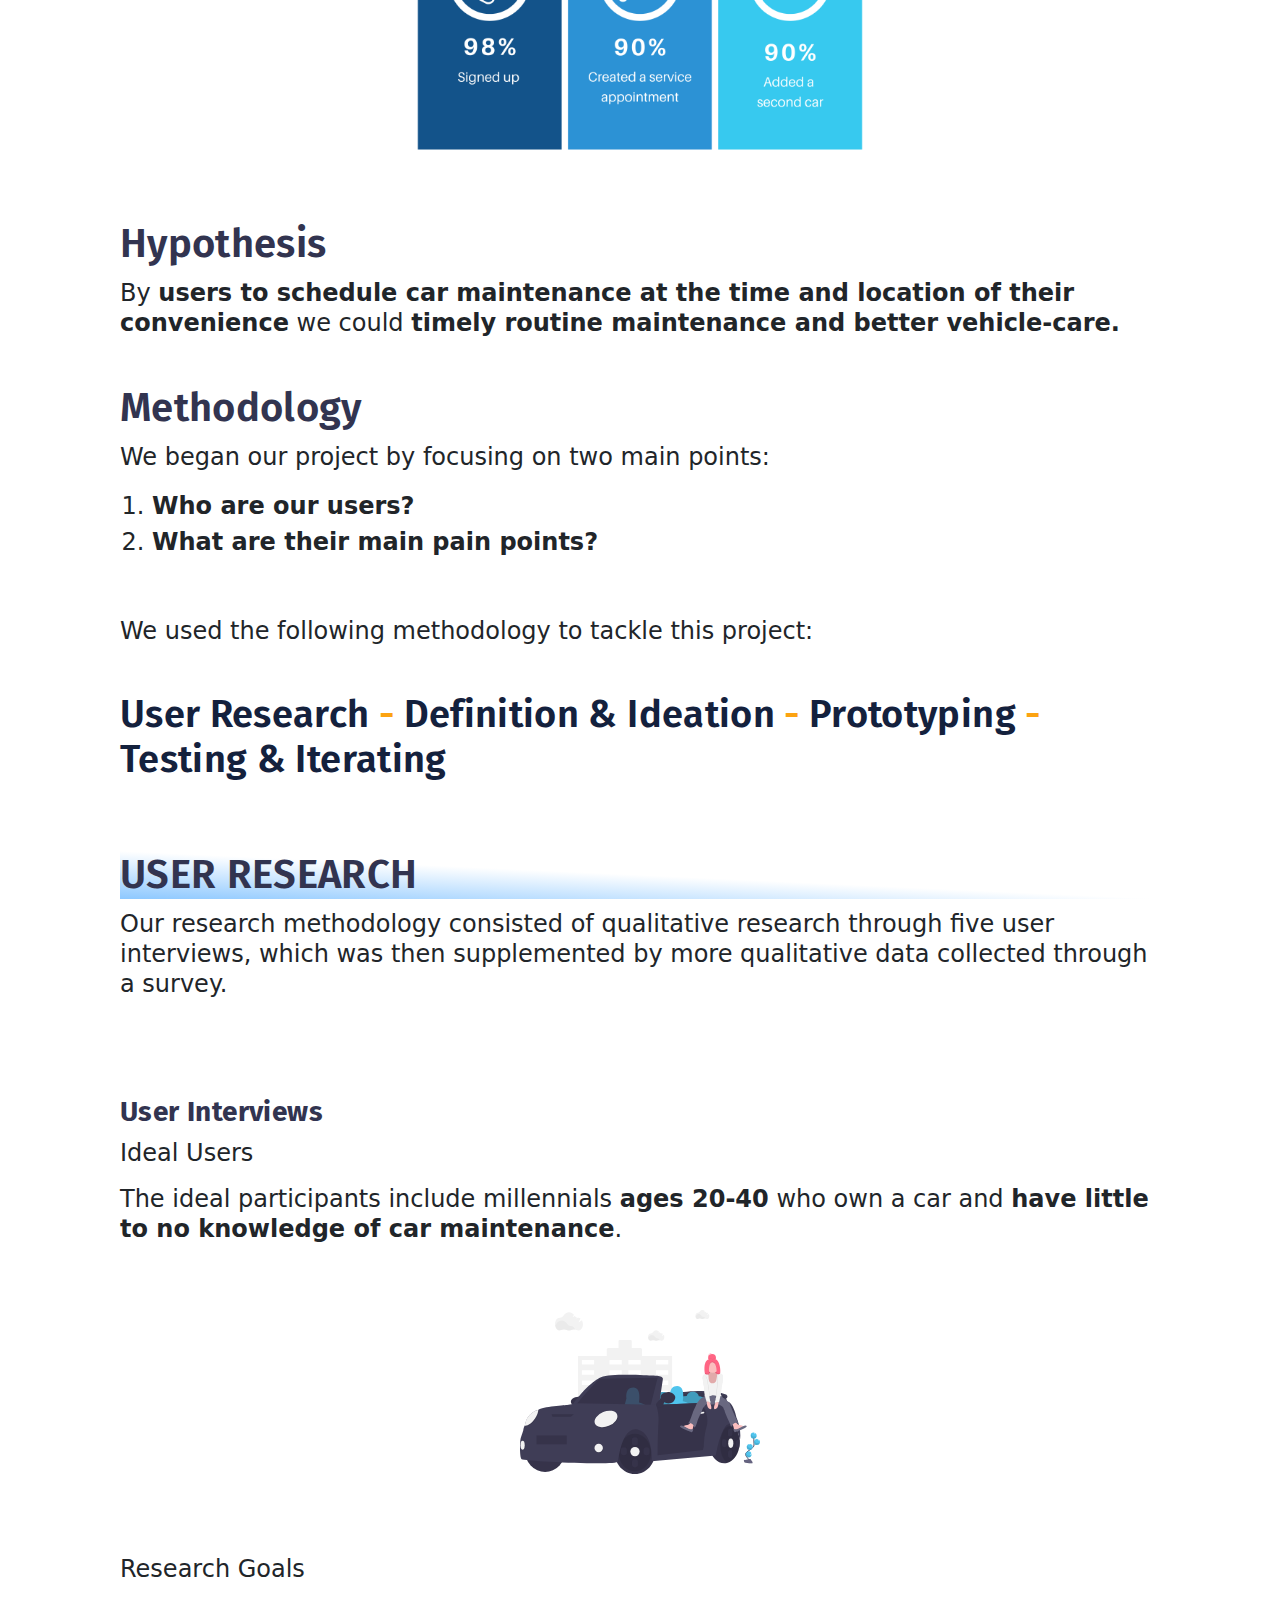
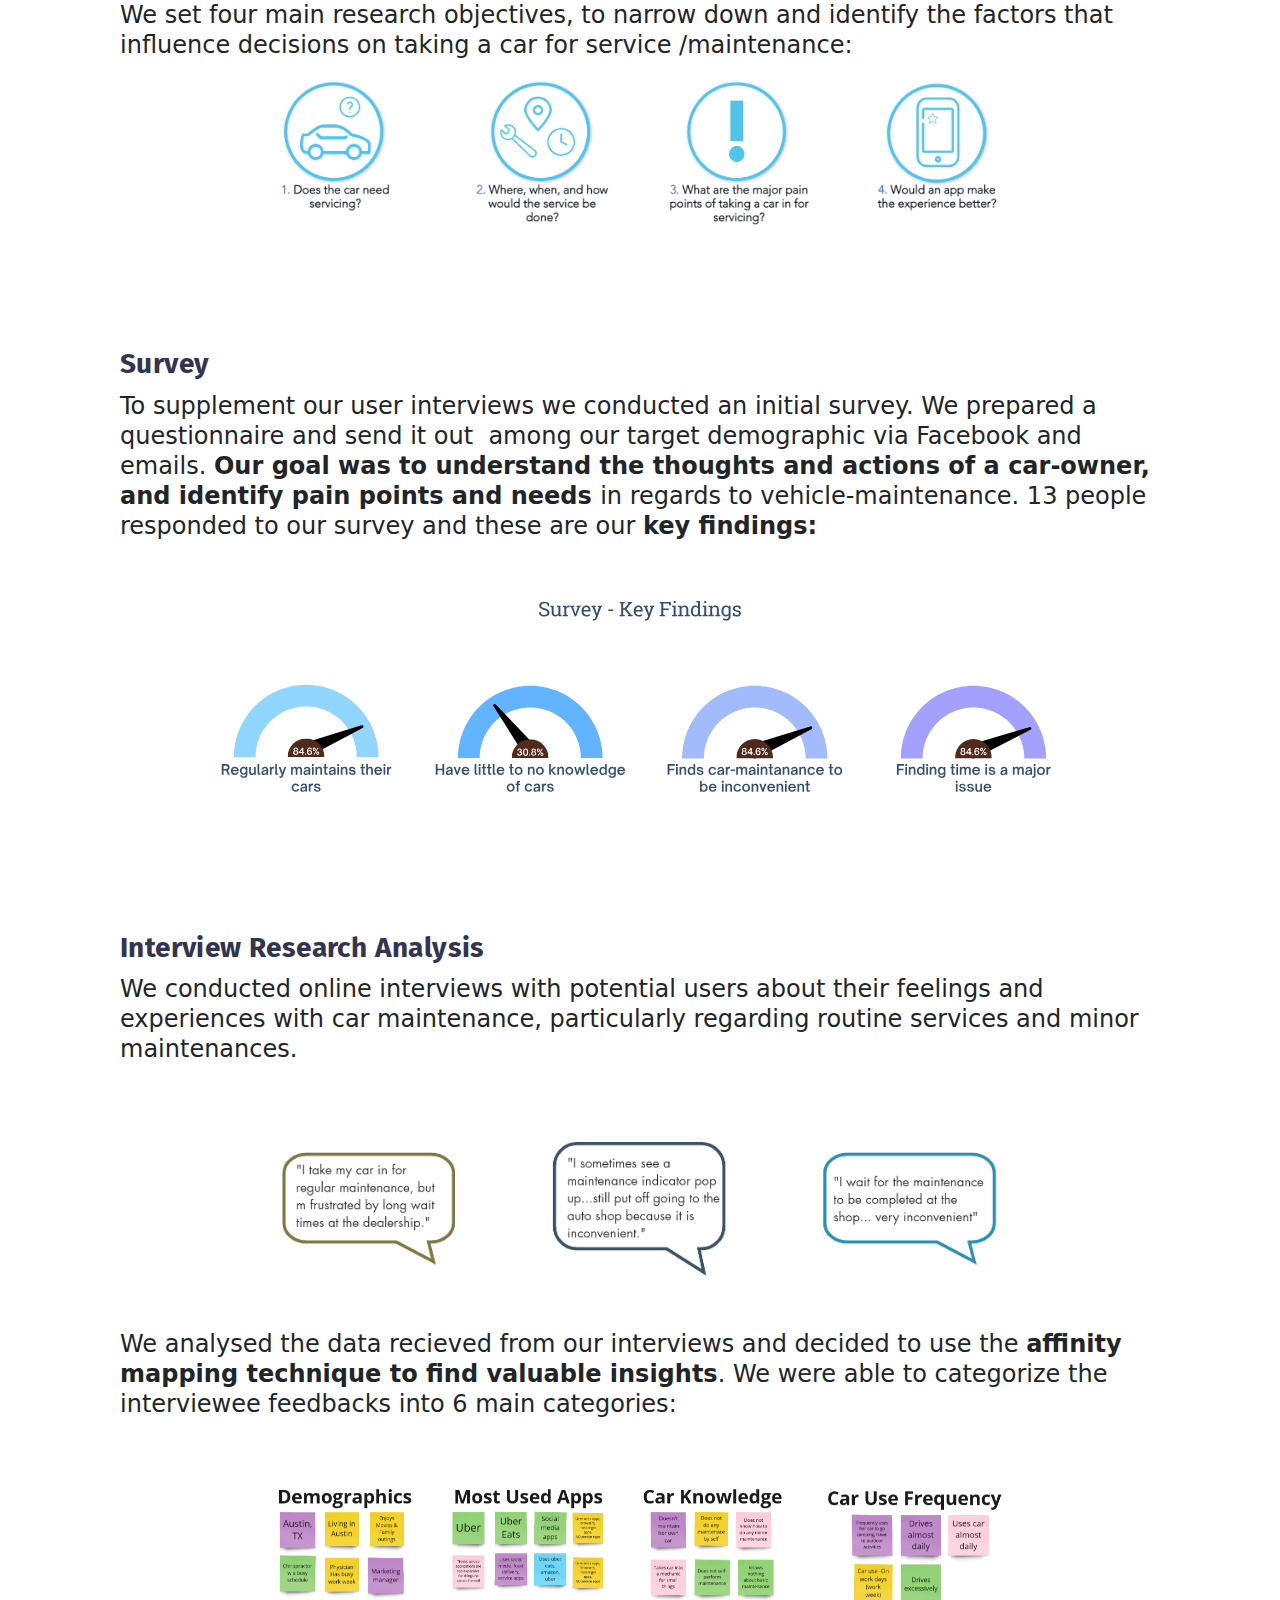
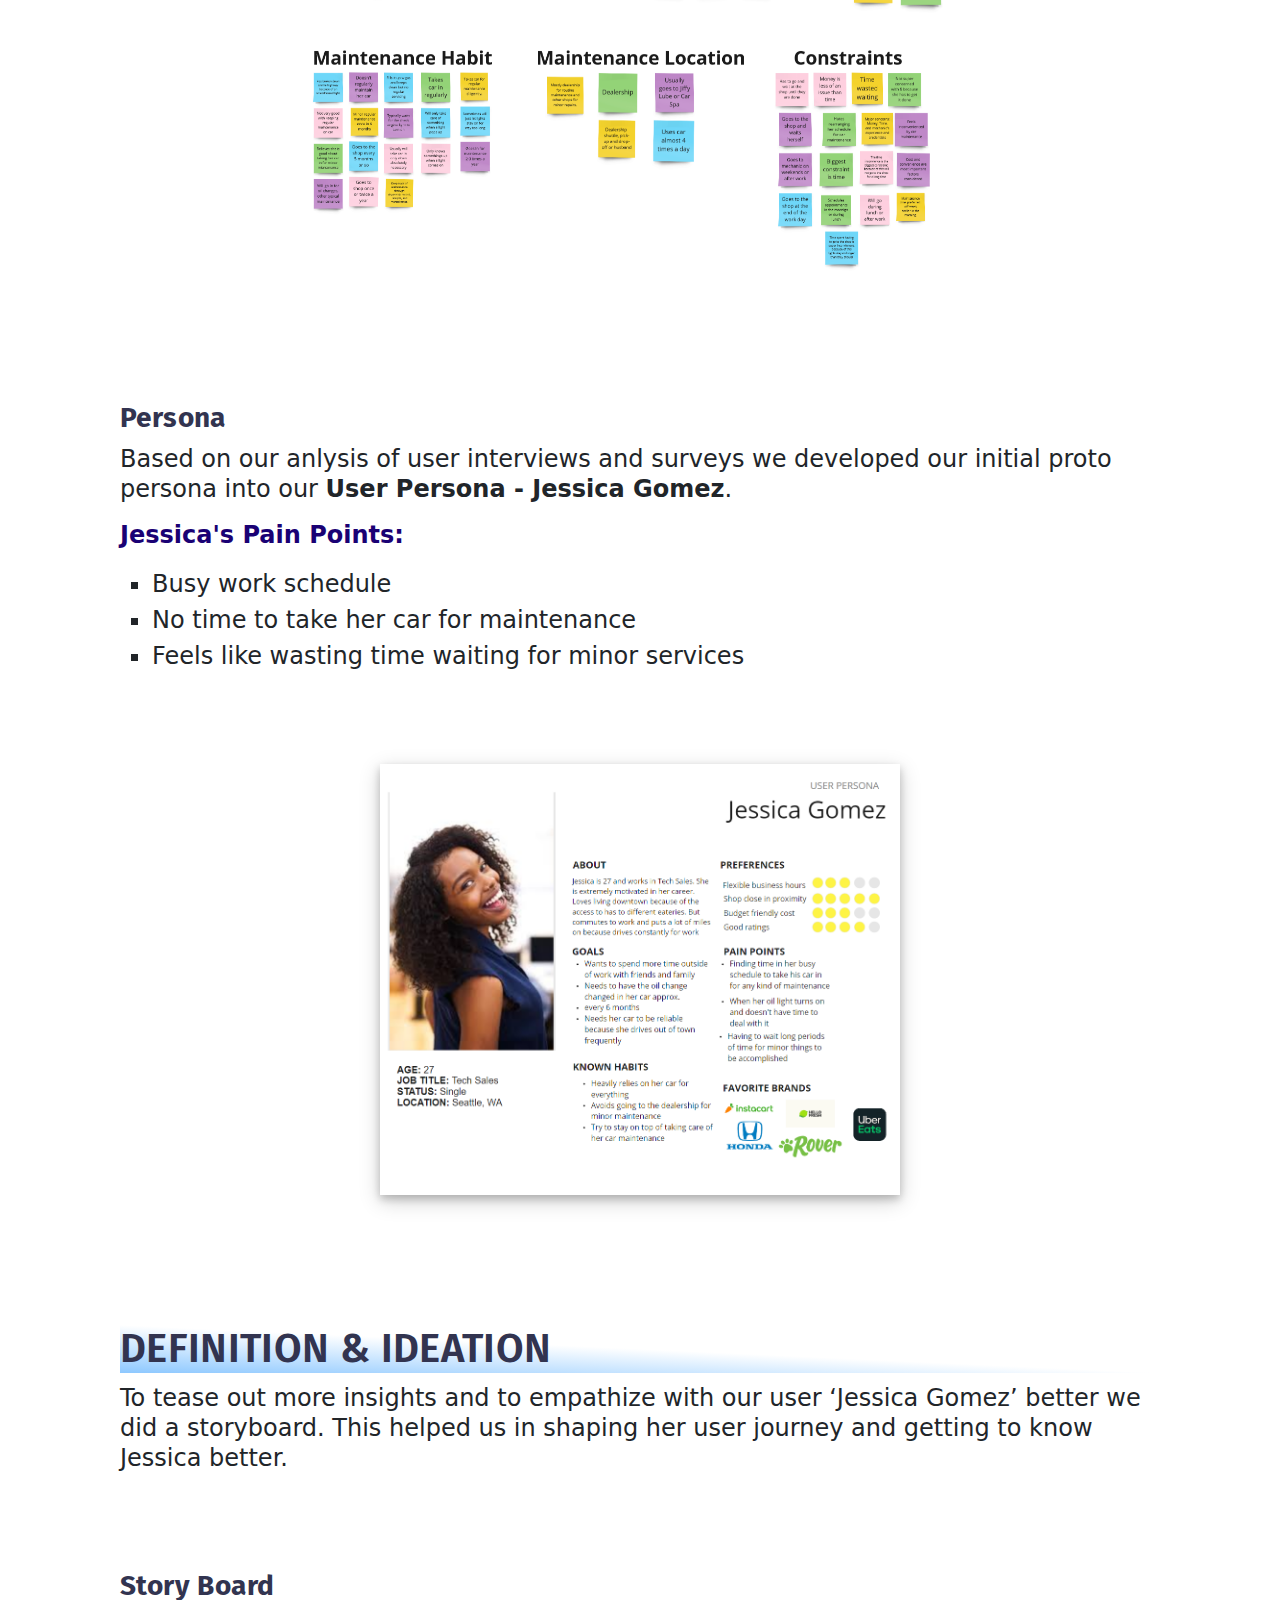
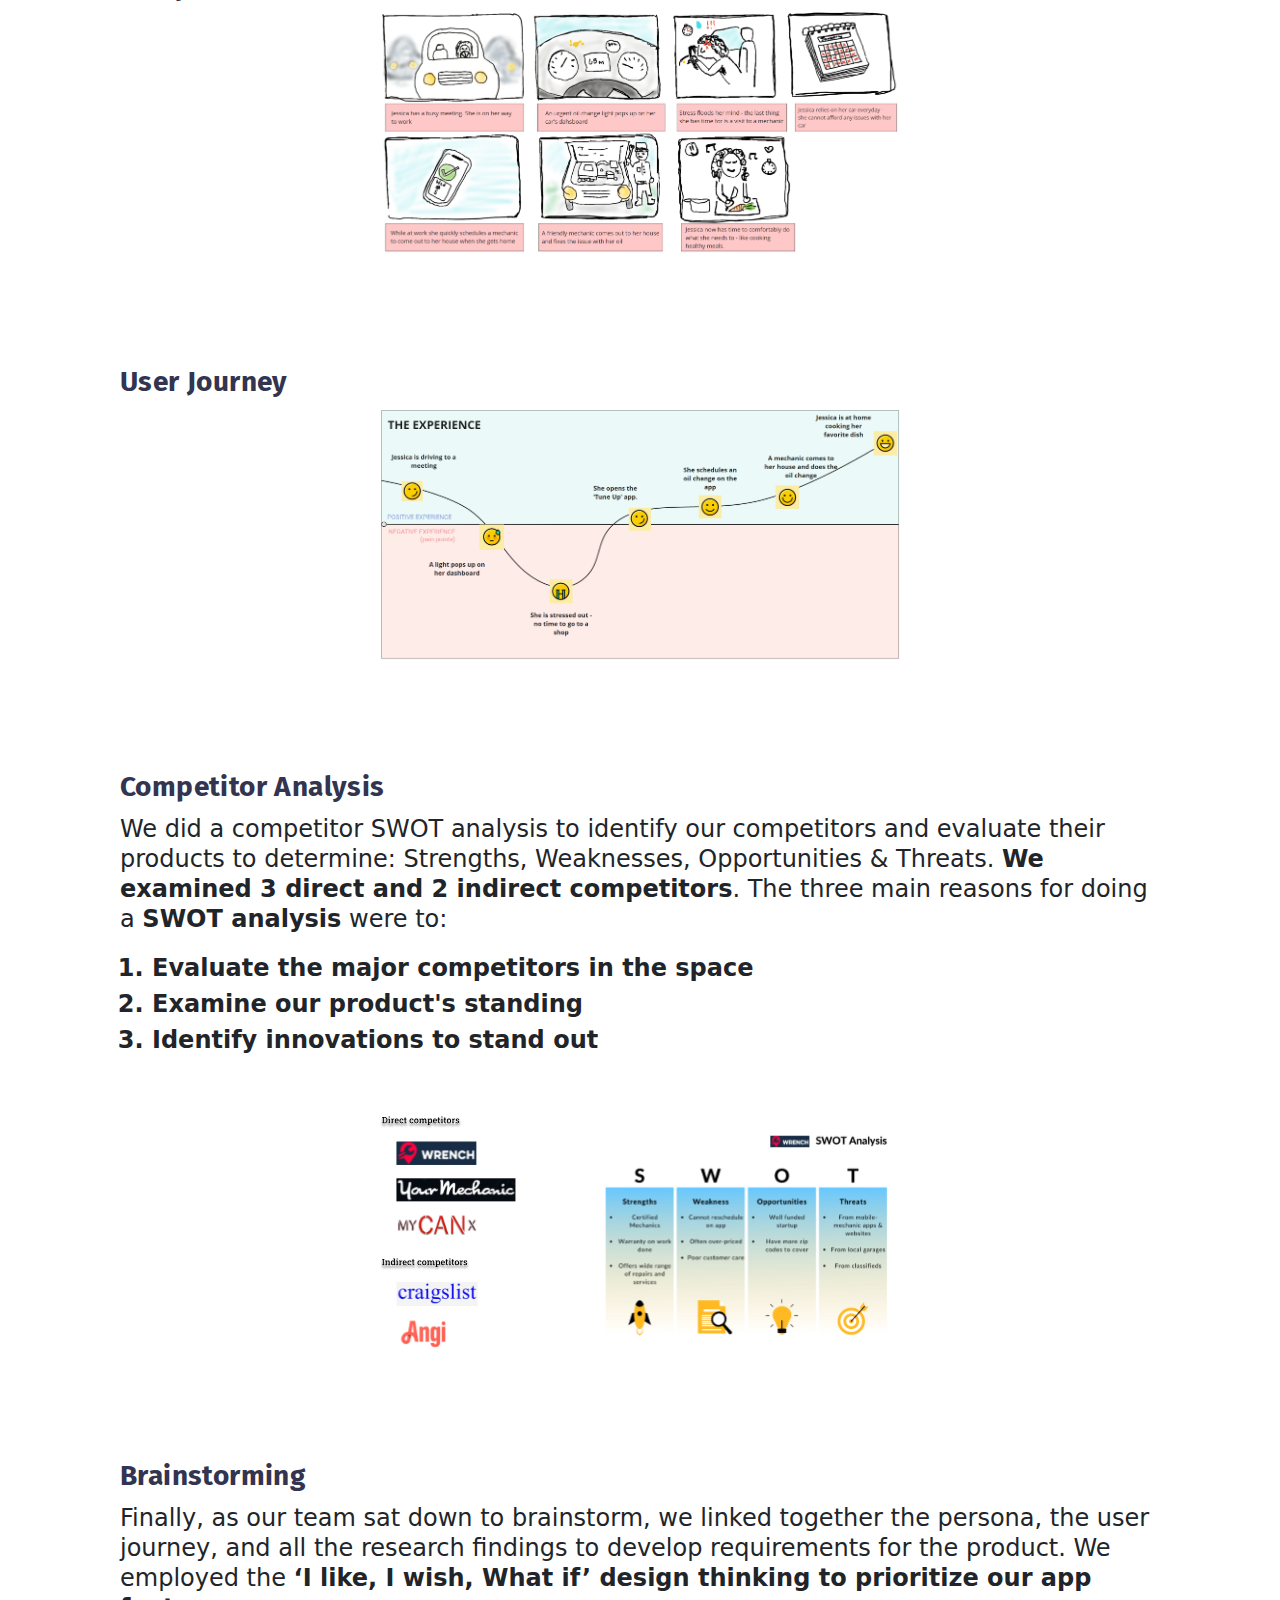
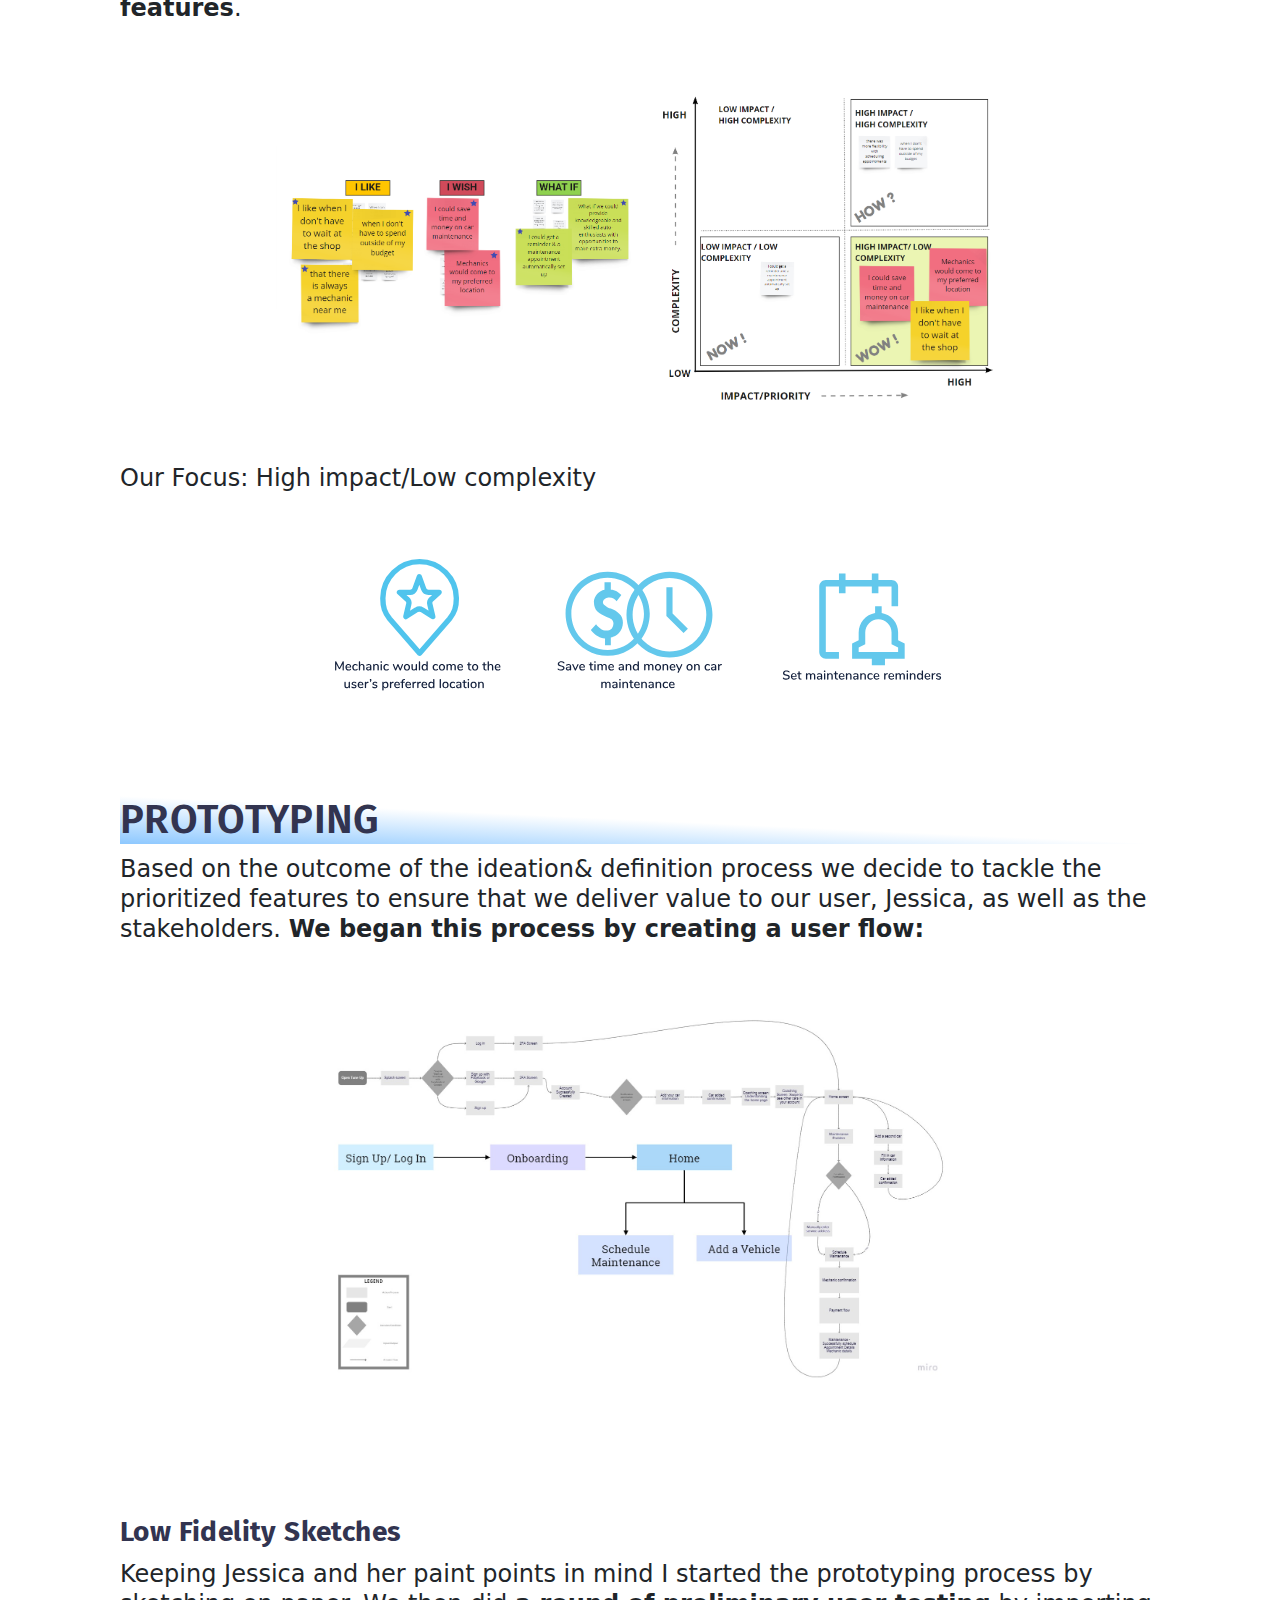
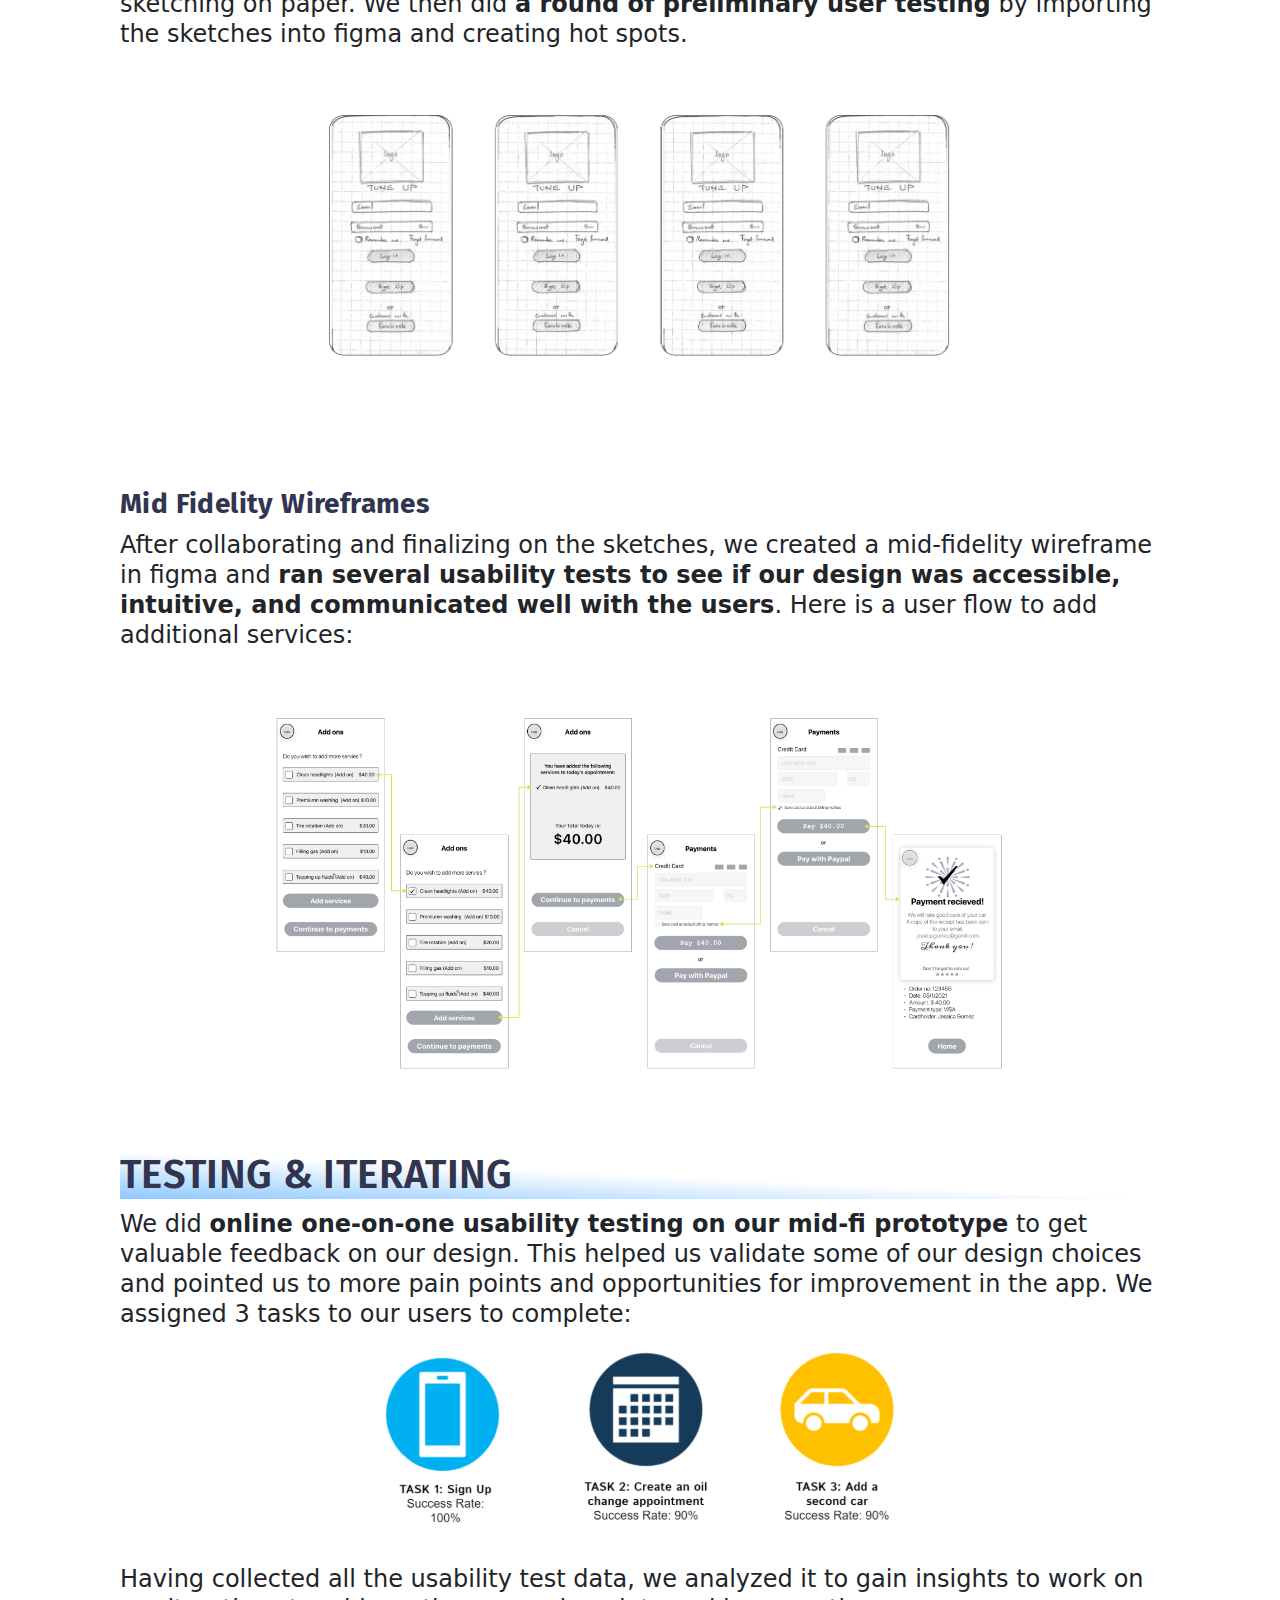
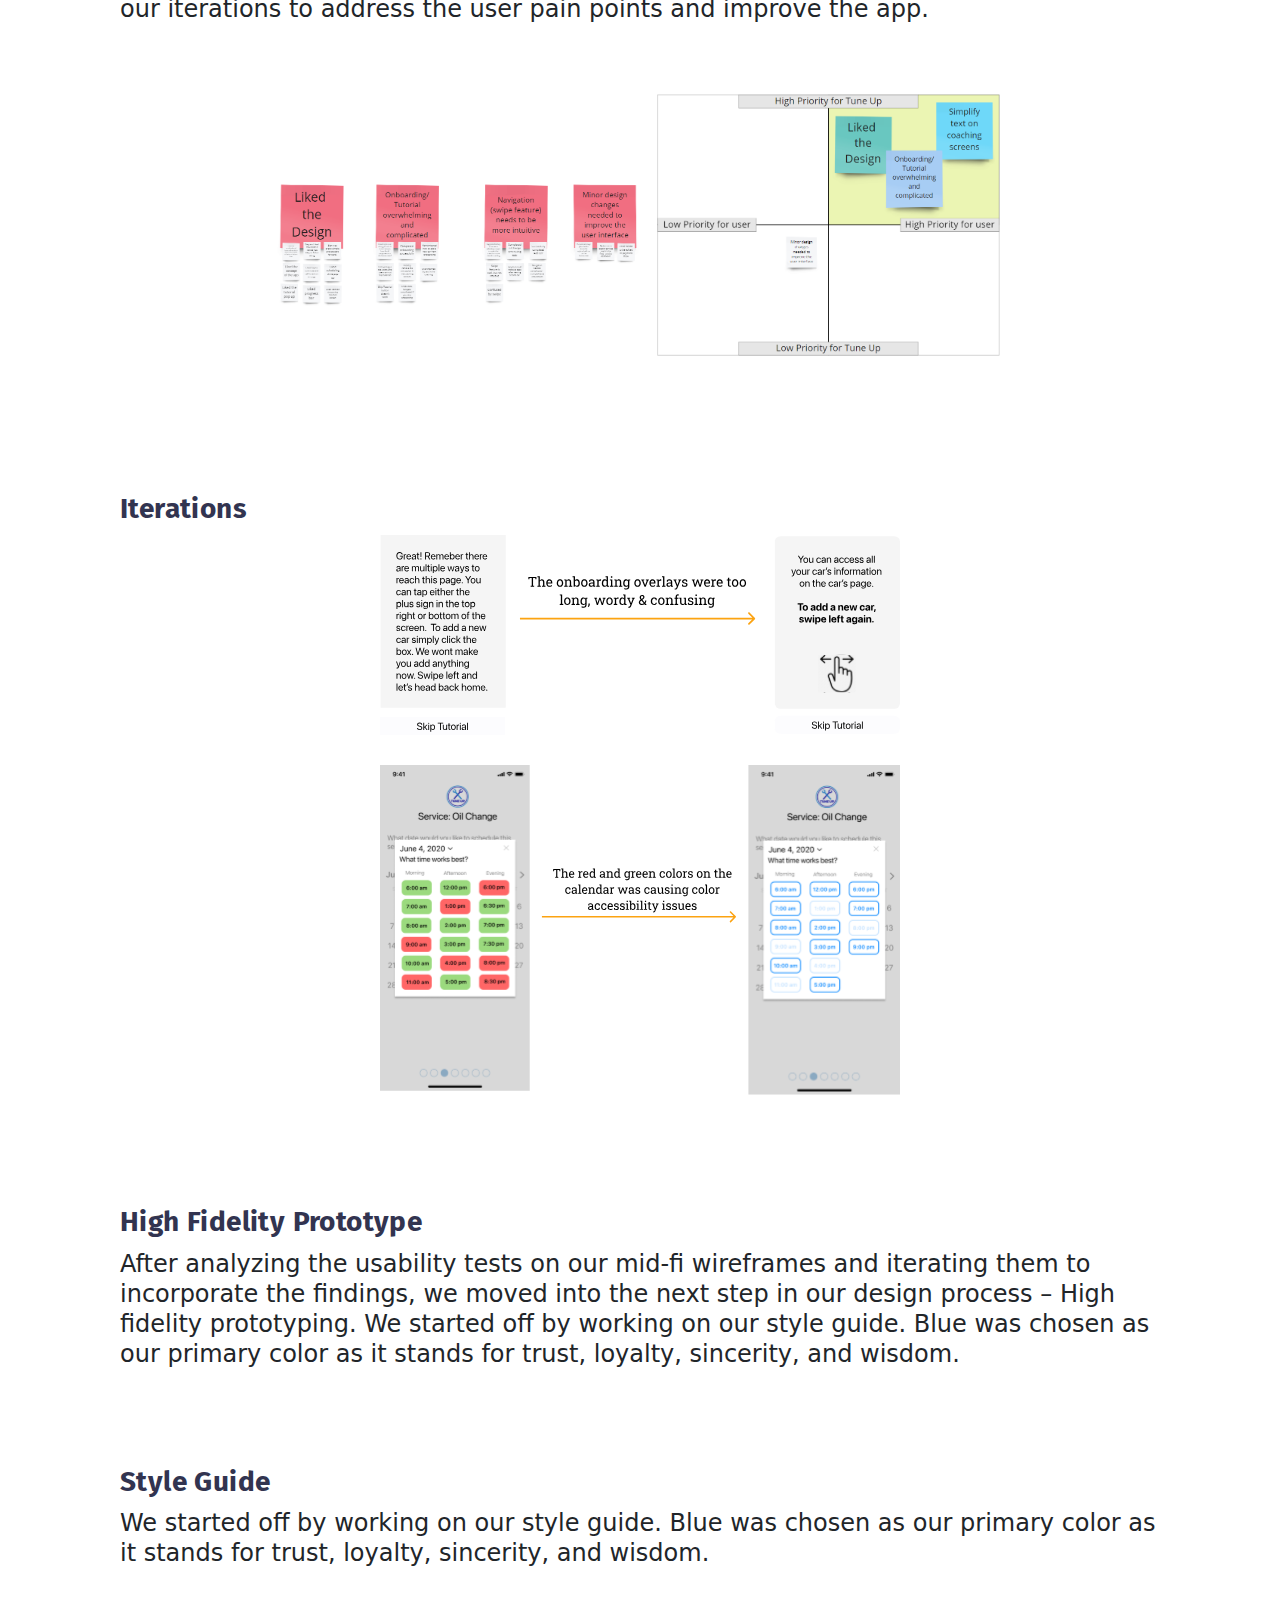
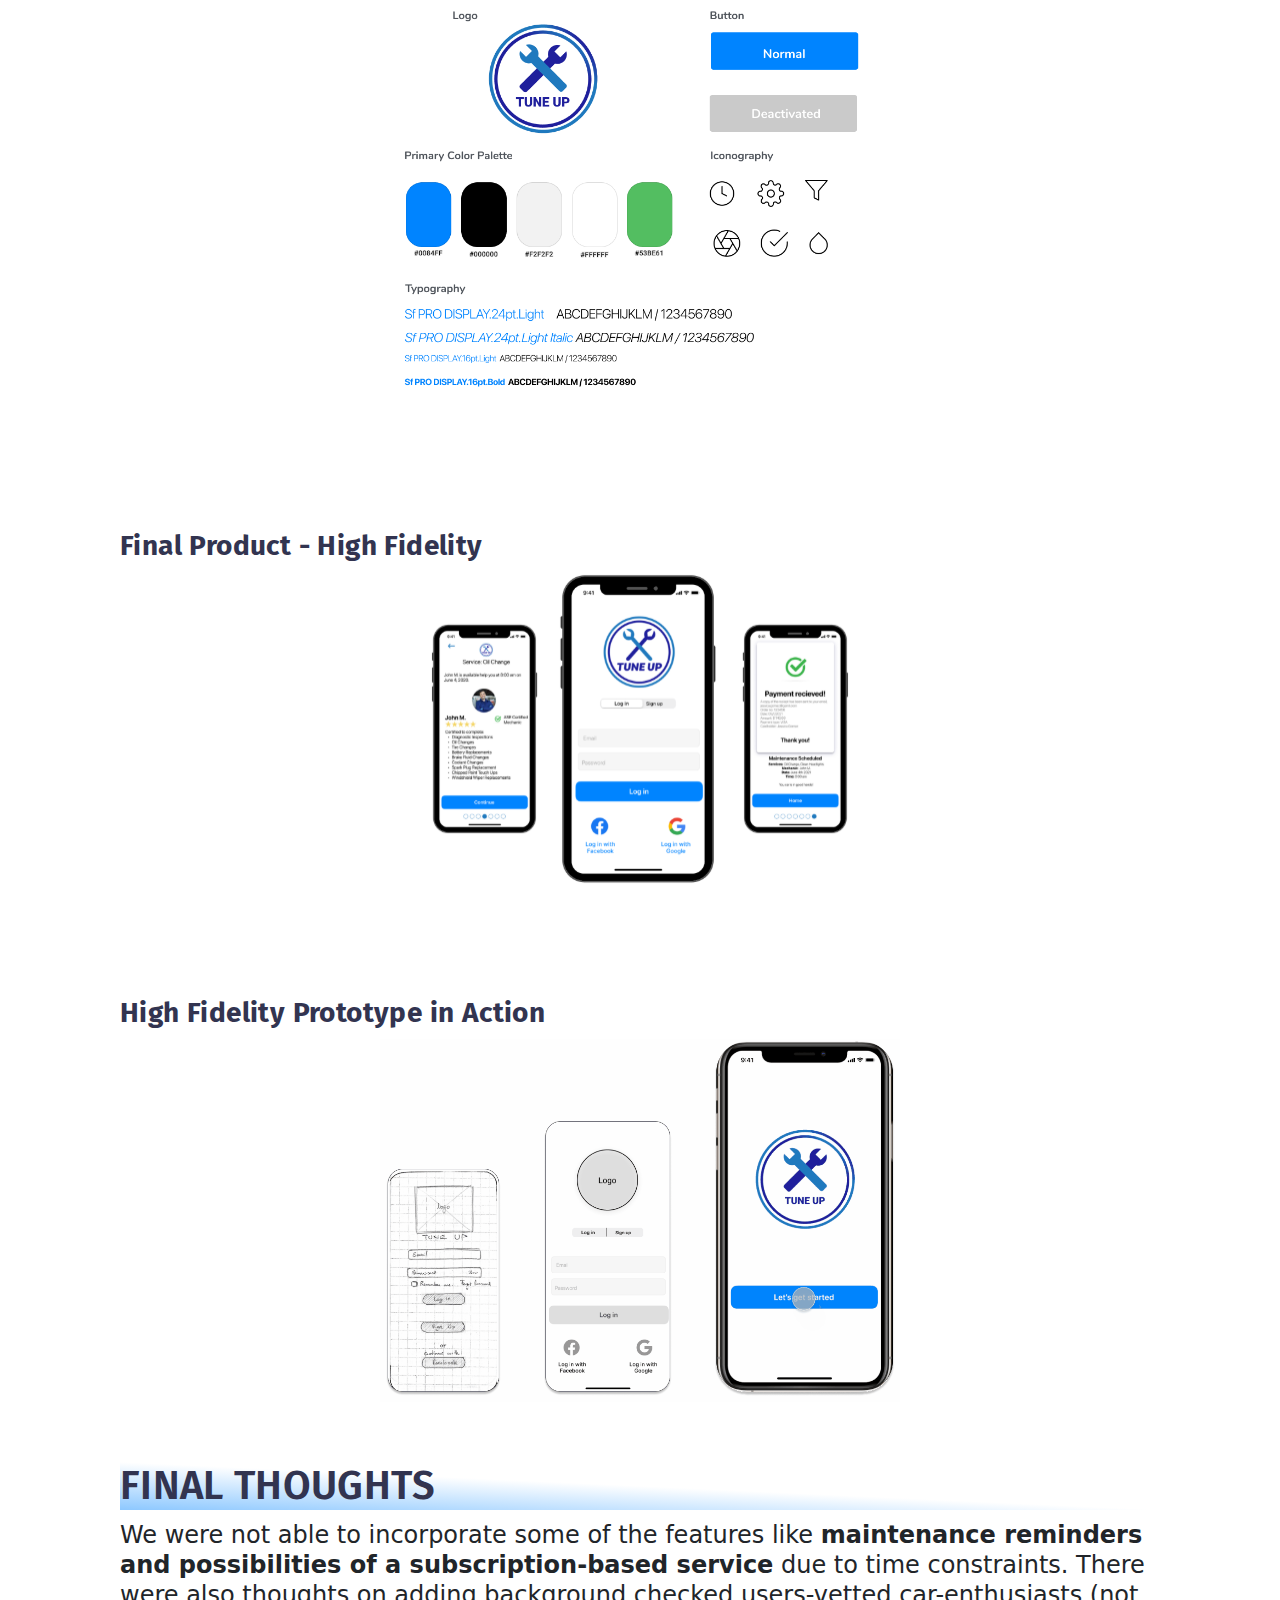
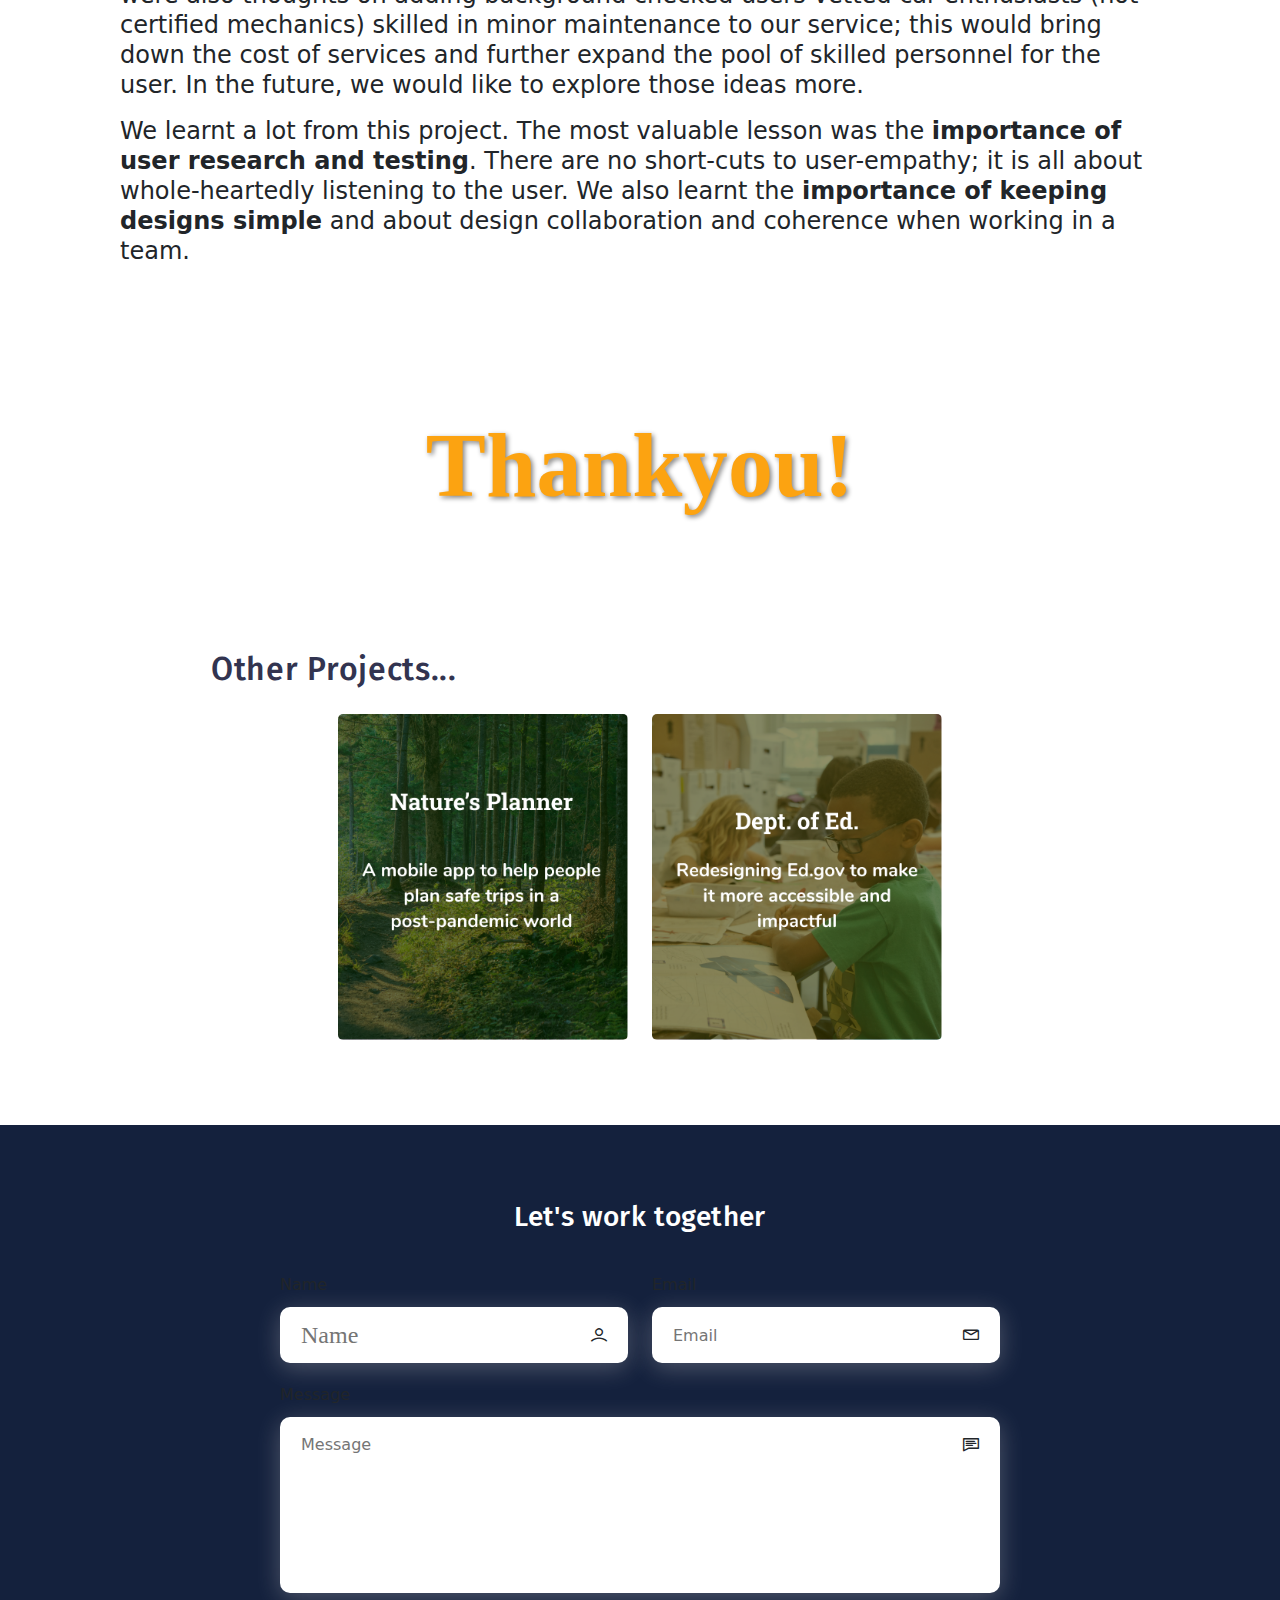
==== commit 78f2abe5: "Changed Image sizes, Added #artifact5" ====
--- a/index.html
+++ b/index.html
@@ -218,7 +218,7 @@
           <p>We set four main research objectives, to narrow down and identify the factors that influence decisions on taking a car for service /maintenance:
           </p> 
             <div class="pb-30" id="mainContent">
-              <div id="artifact3"> <!--Artifact3 - Interview Goals-->
+              <div id="artifact5"> <!--Artifact3 - Interview Goals-->
               <img src="Images/Tuneup.img/Interview goals.PNG" alt id="myImage">
               </div>
             </div>          
@@ -229,7 +229,7 @@
           <h3 class="font-weight-bold mb-10">Survey</h3>
           <p>To supplement our user interviews we conducted an initial survey. We prepared a questionnaire and send it out  among our target demographic via Facebook and emails. <Strong>Our goal was to understand the thoughts and actions of a car-owner, and identify pain points and needs </Strong>in regards to vehicle-maintenance. 13 people responded to our survey and these are our <strong>key findings:</strong>
           </p>
-          <div id="artifact3"> <!--Artifact - Survey Results-->
+          <div id="artifact5"> <!--Artifact - Survey Results-->
             <img src="Images/Tuneup.img/survey results.svg" alt id="myImage">
             </div>
         </div>
